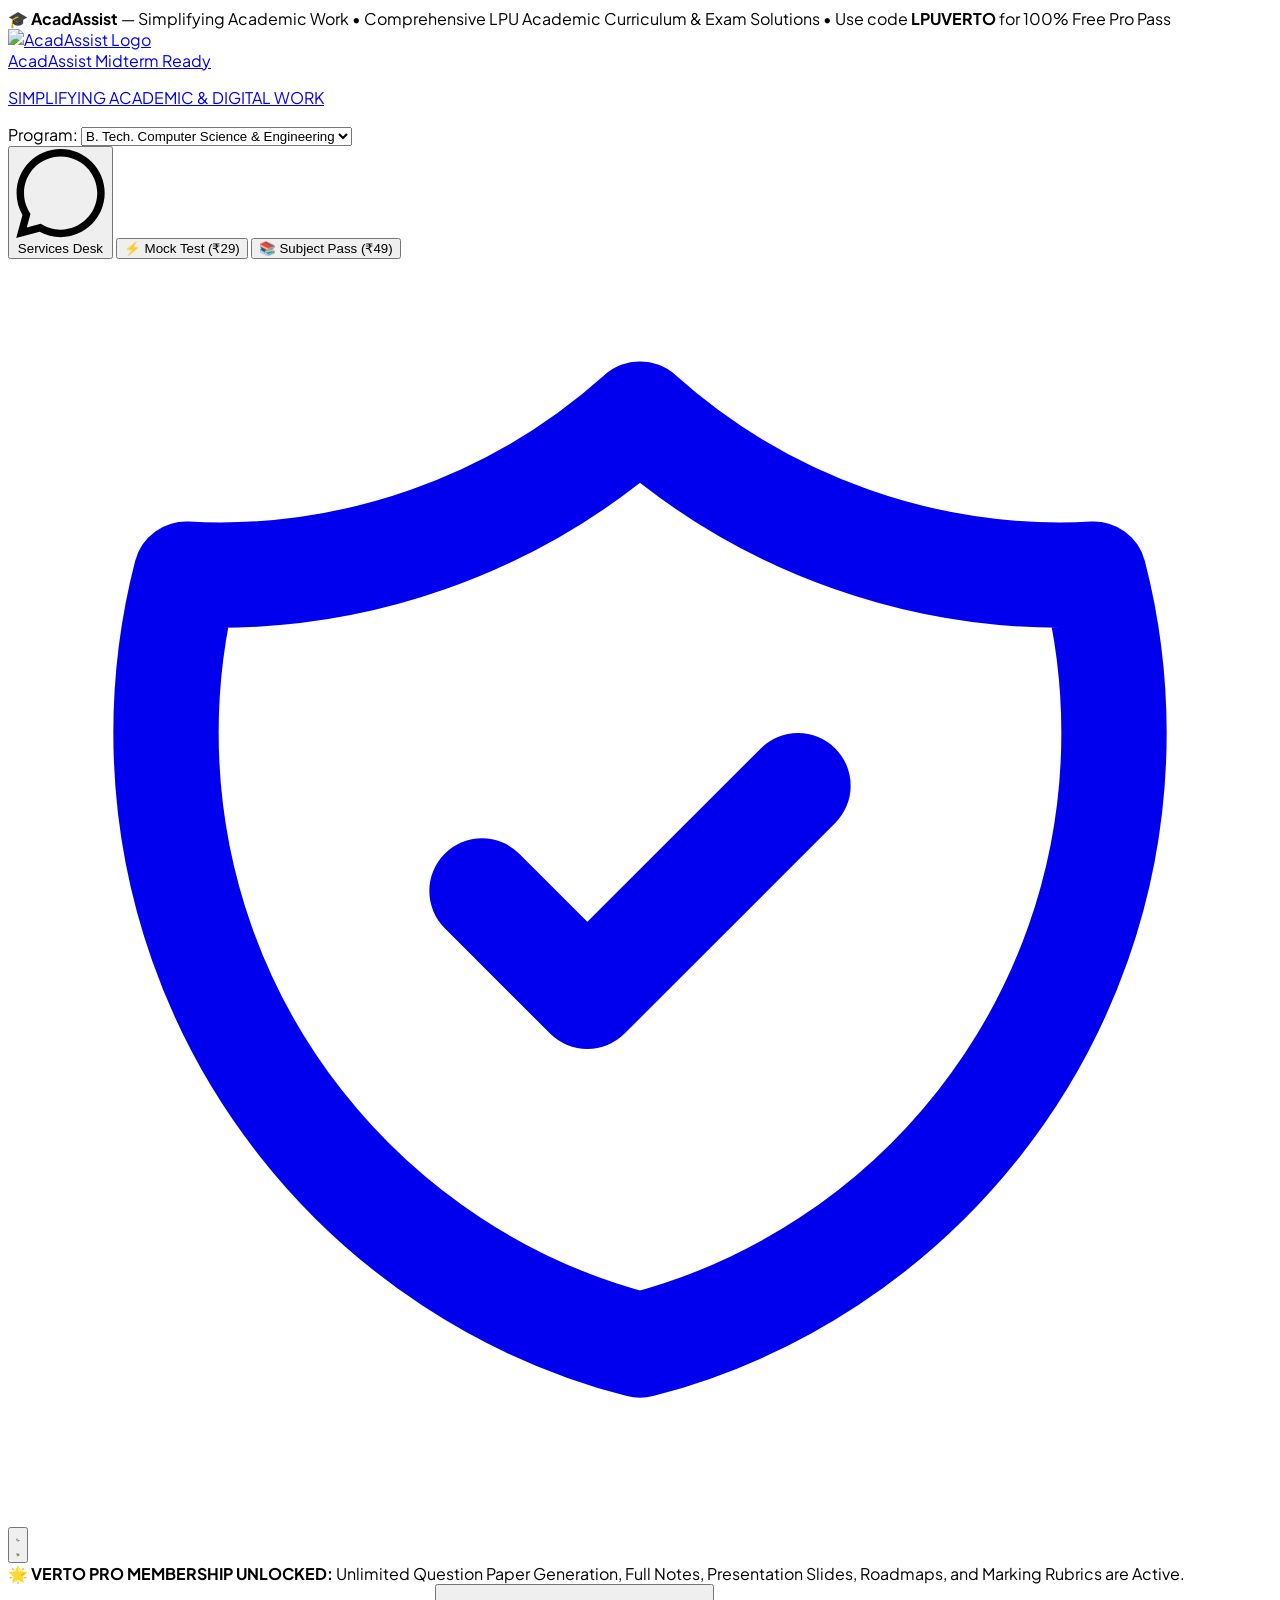
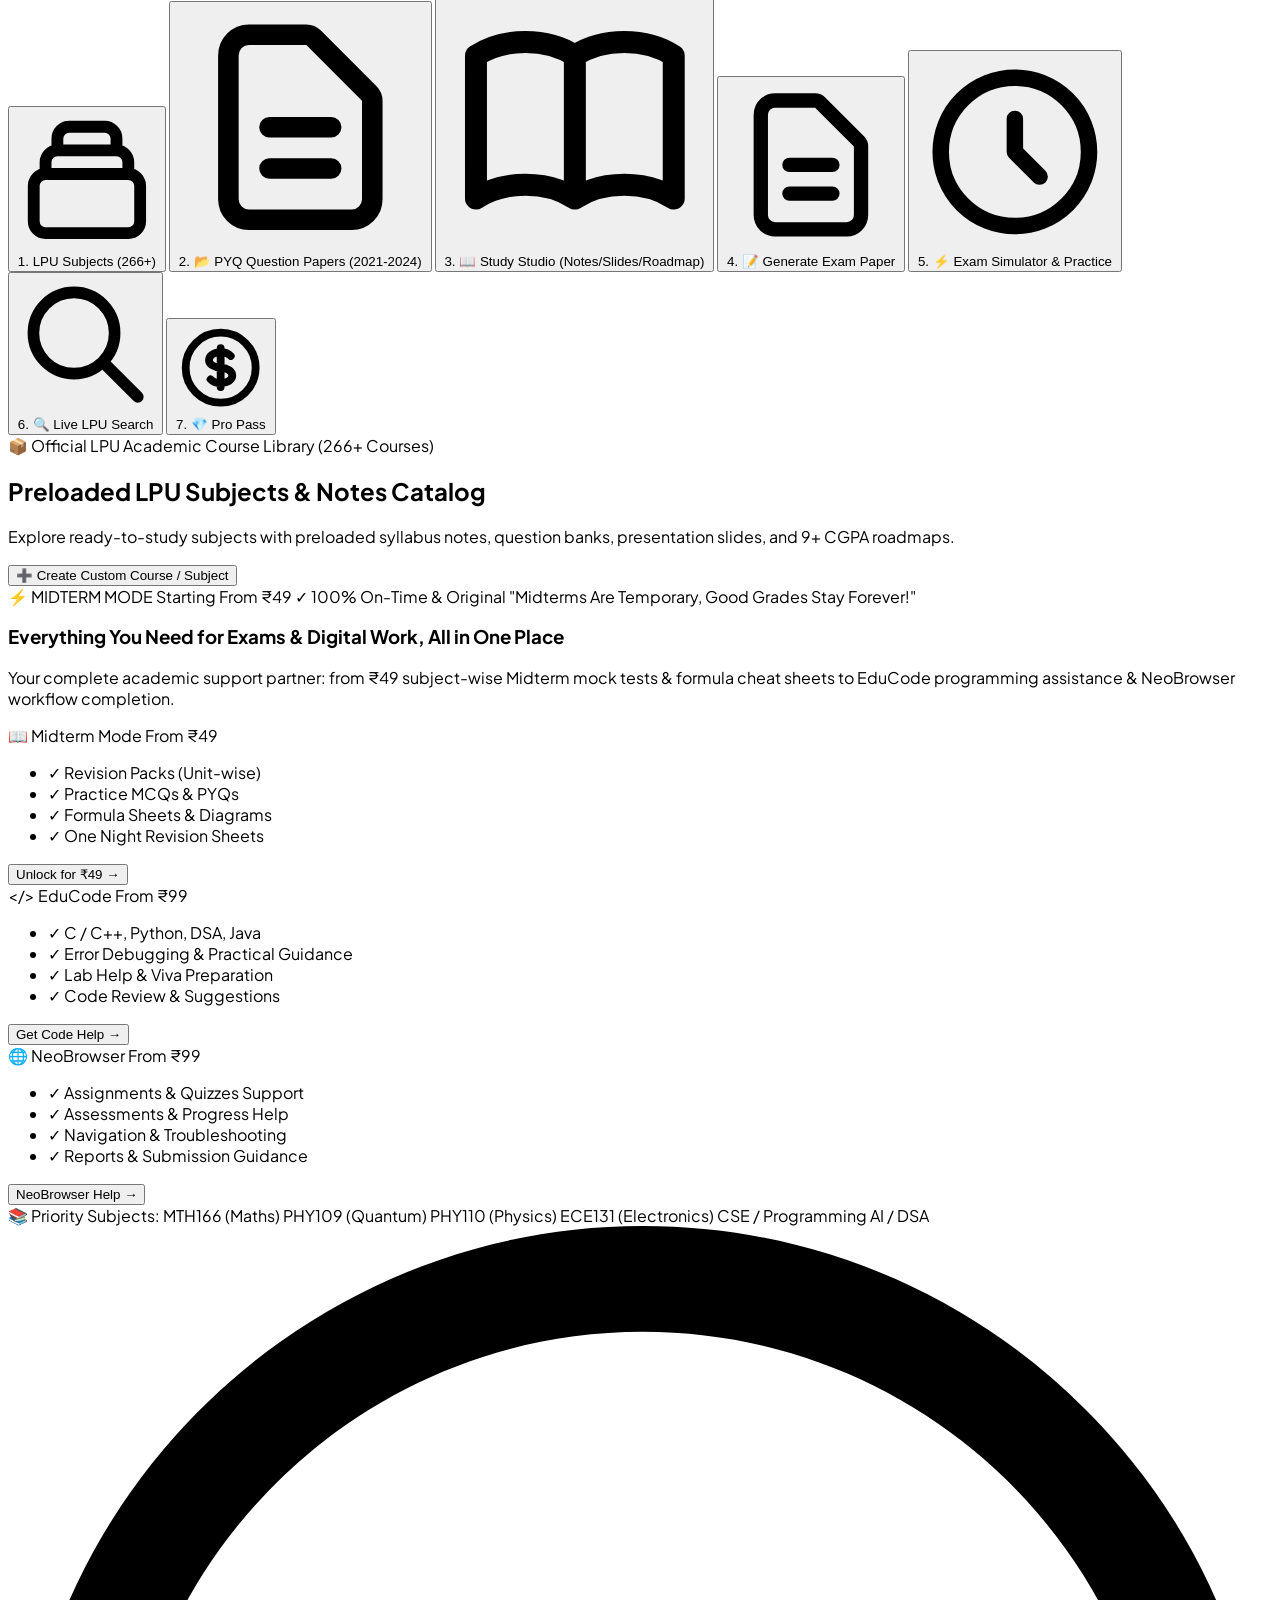
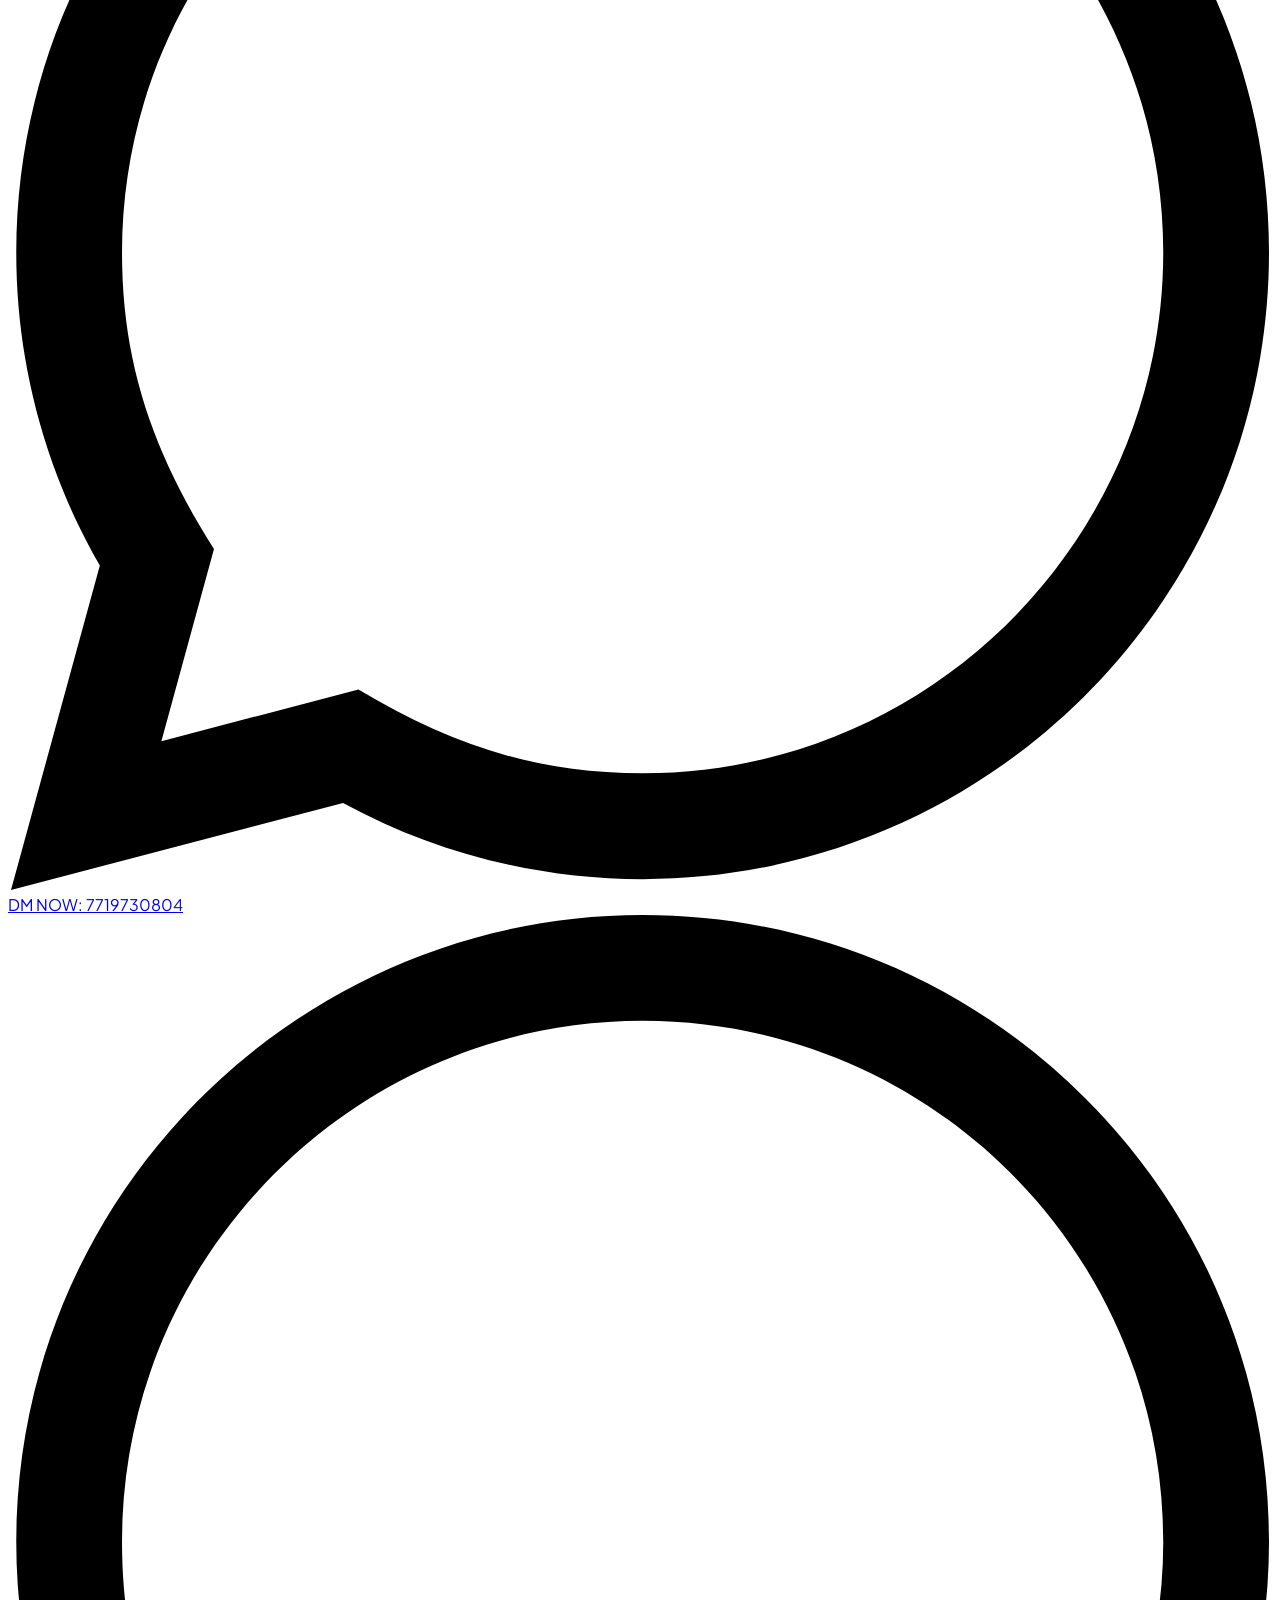
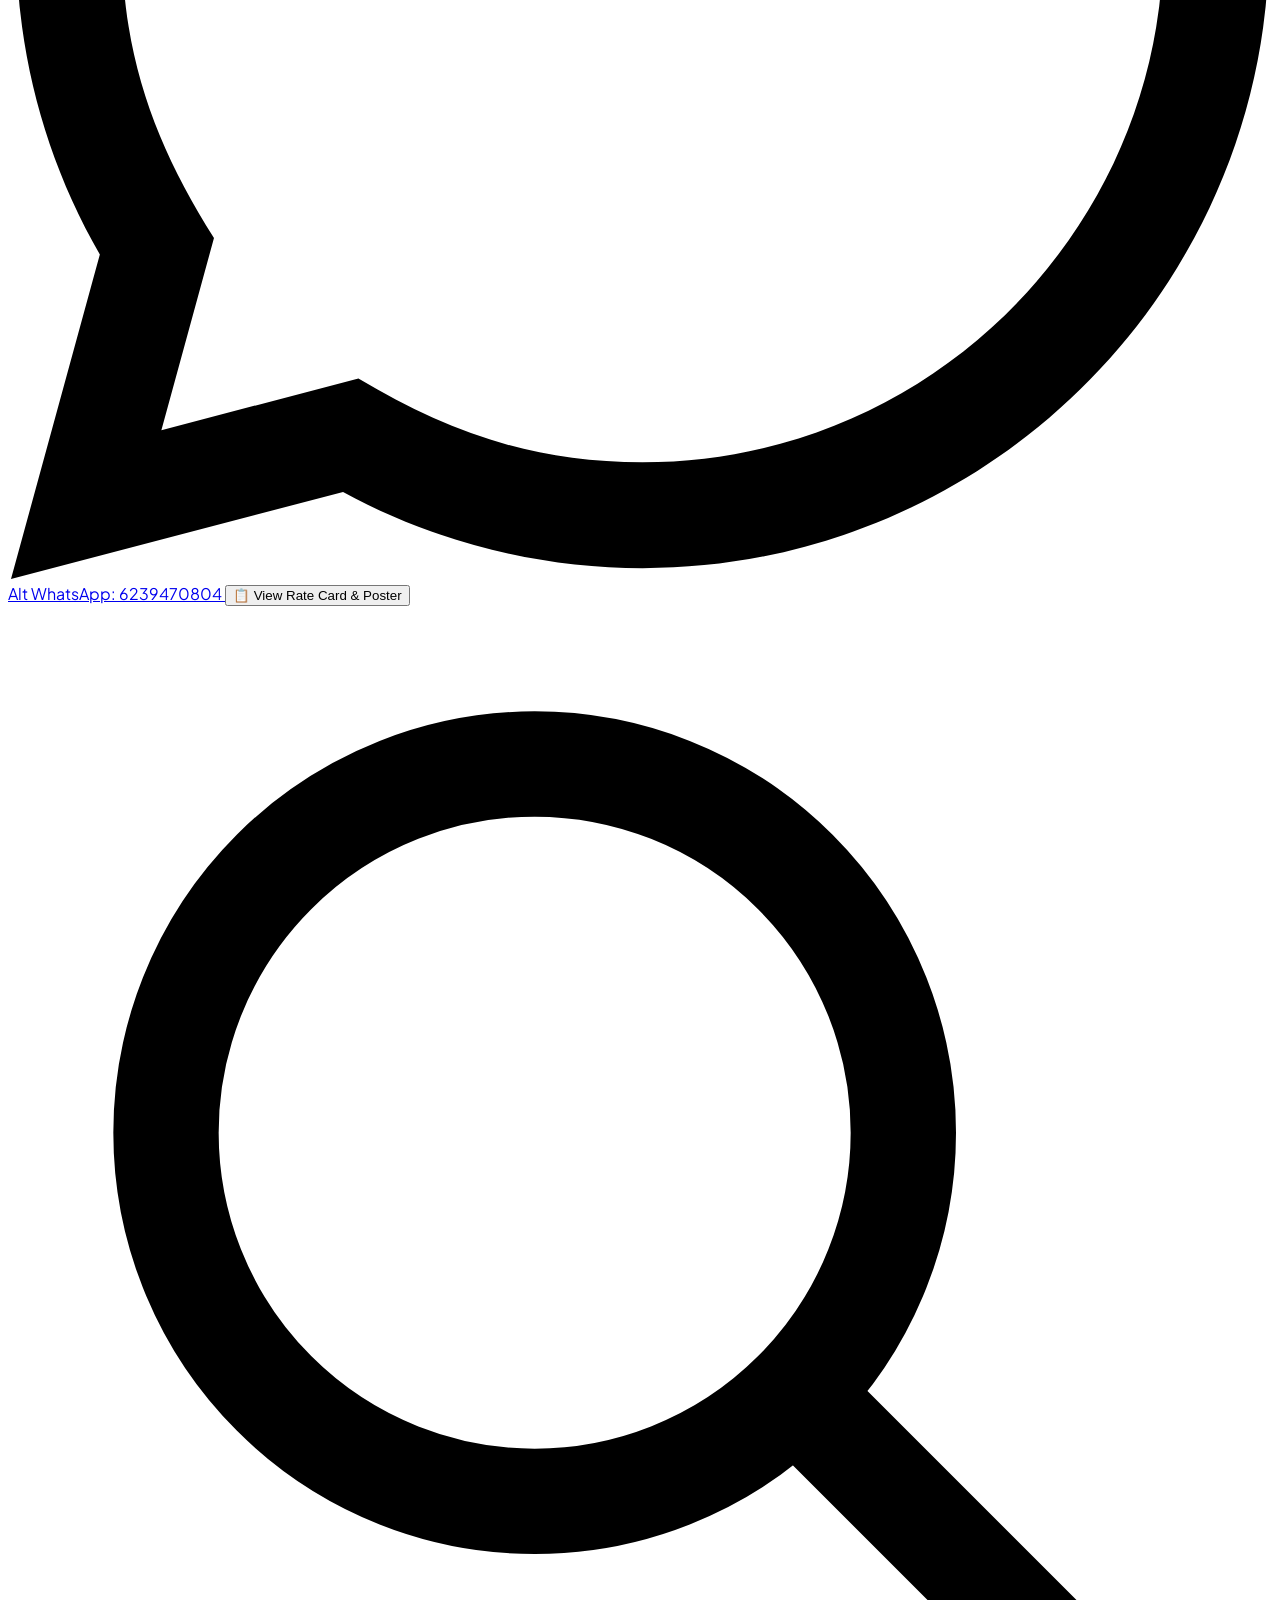
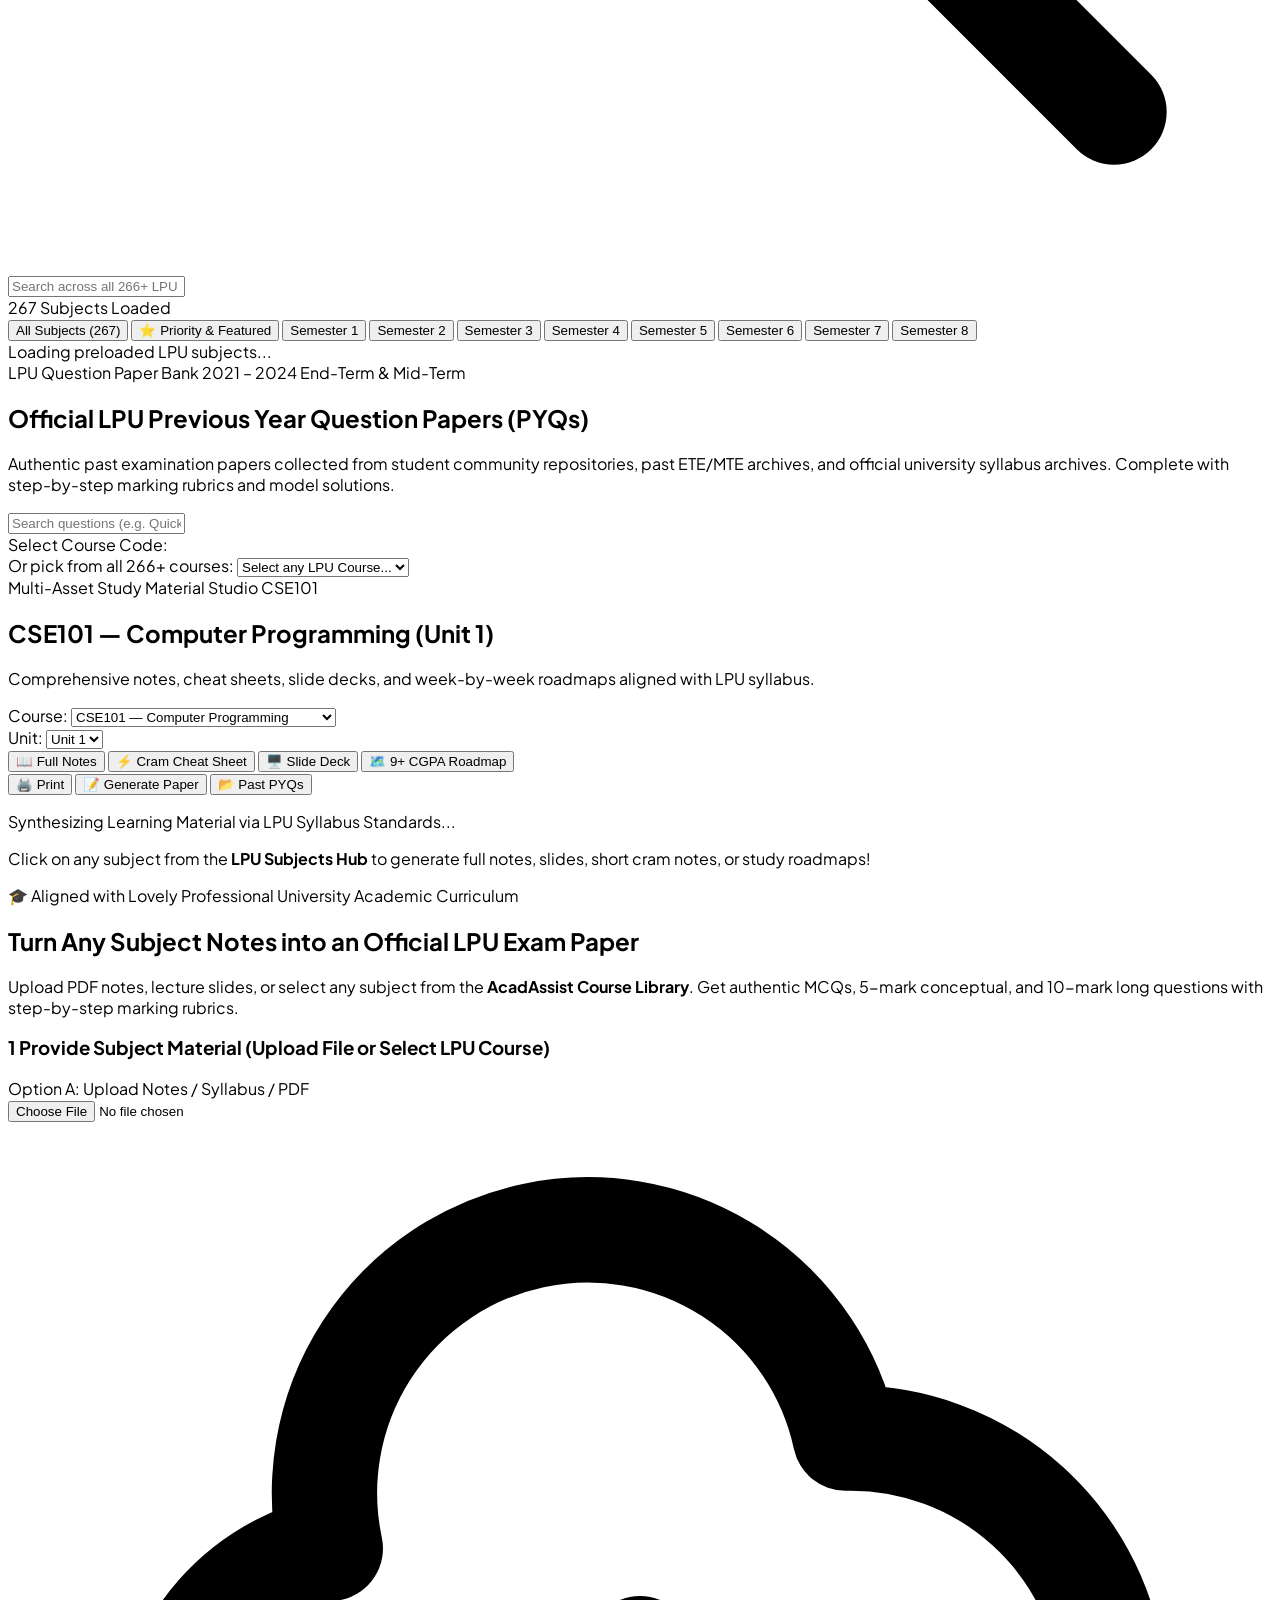
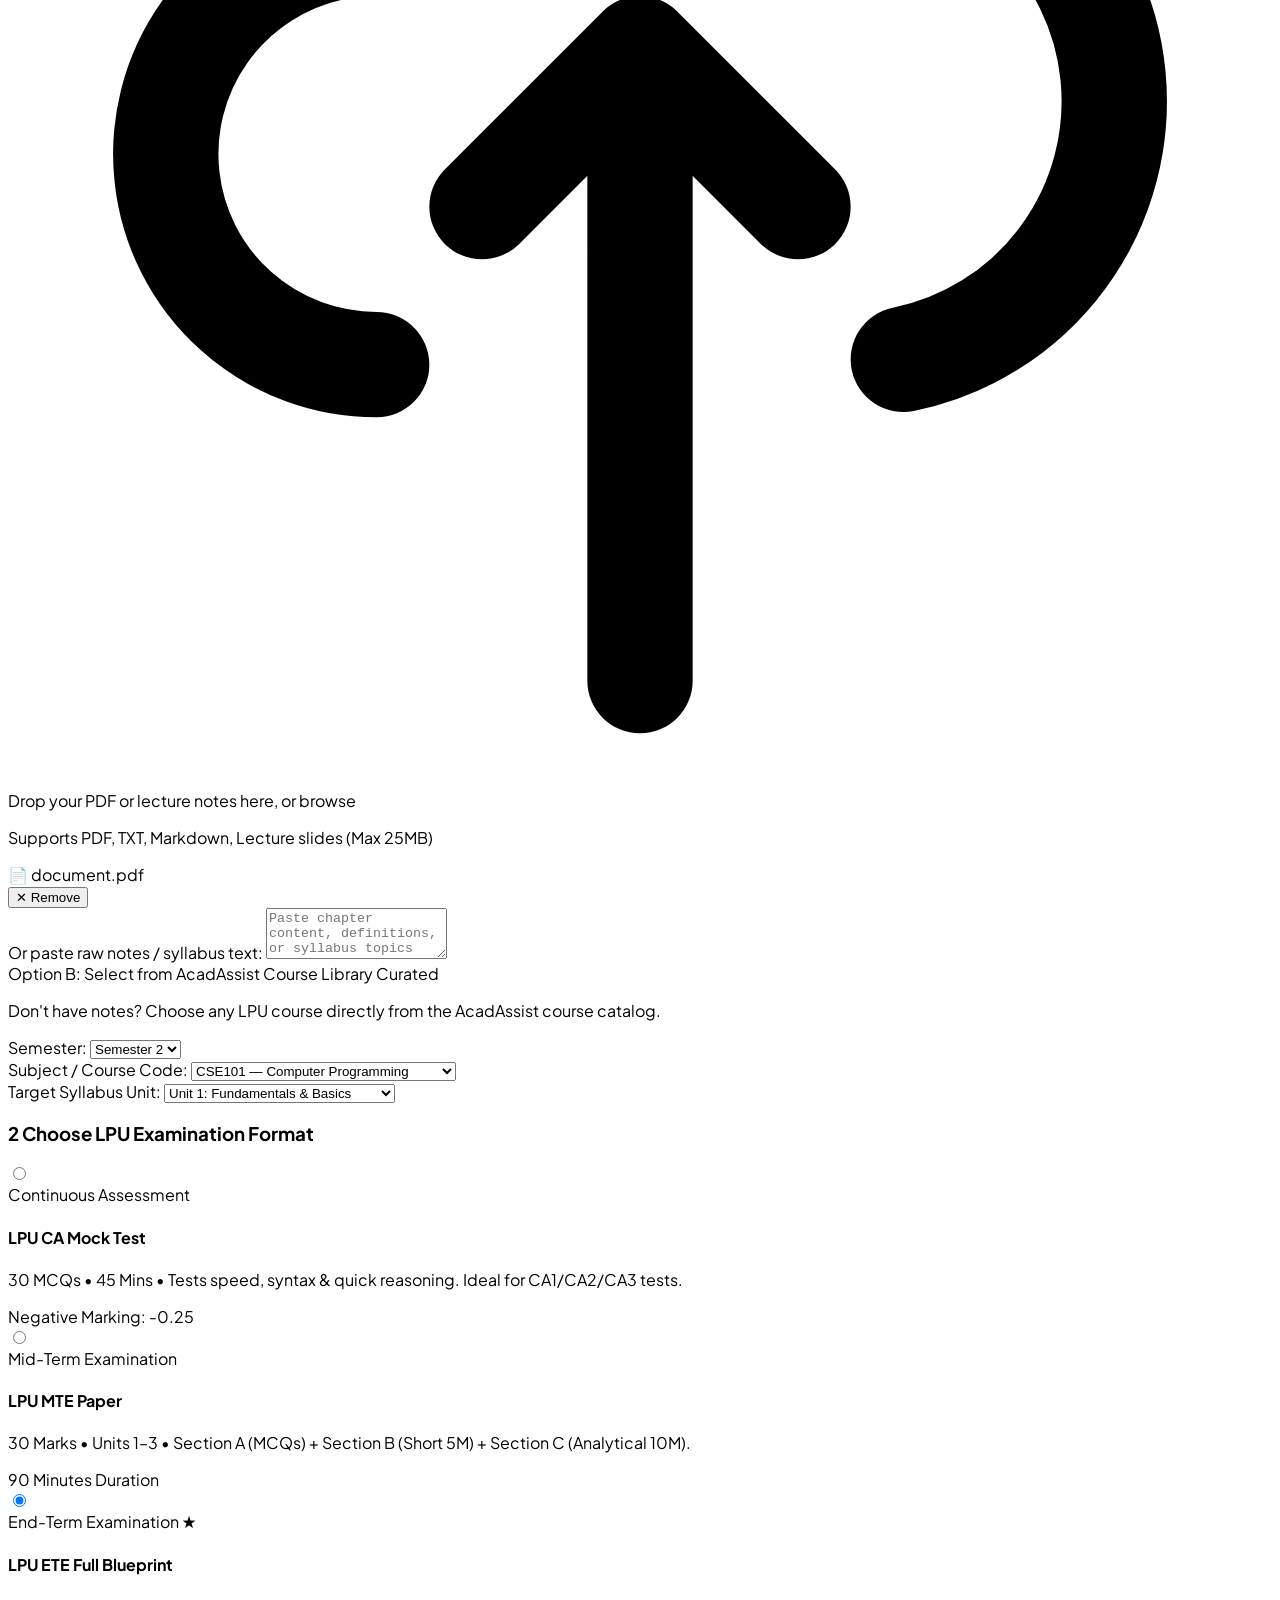
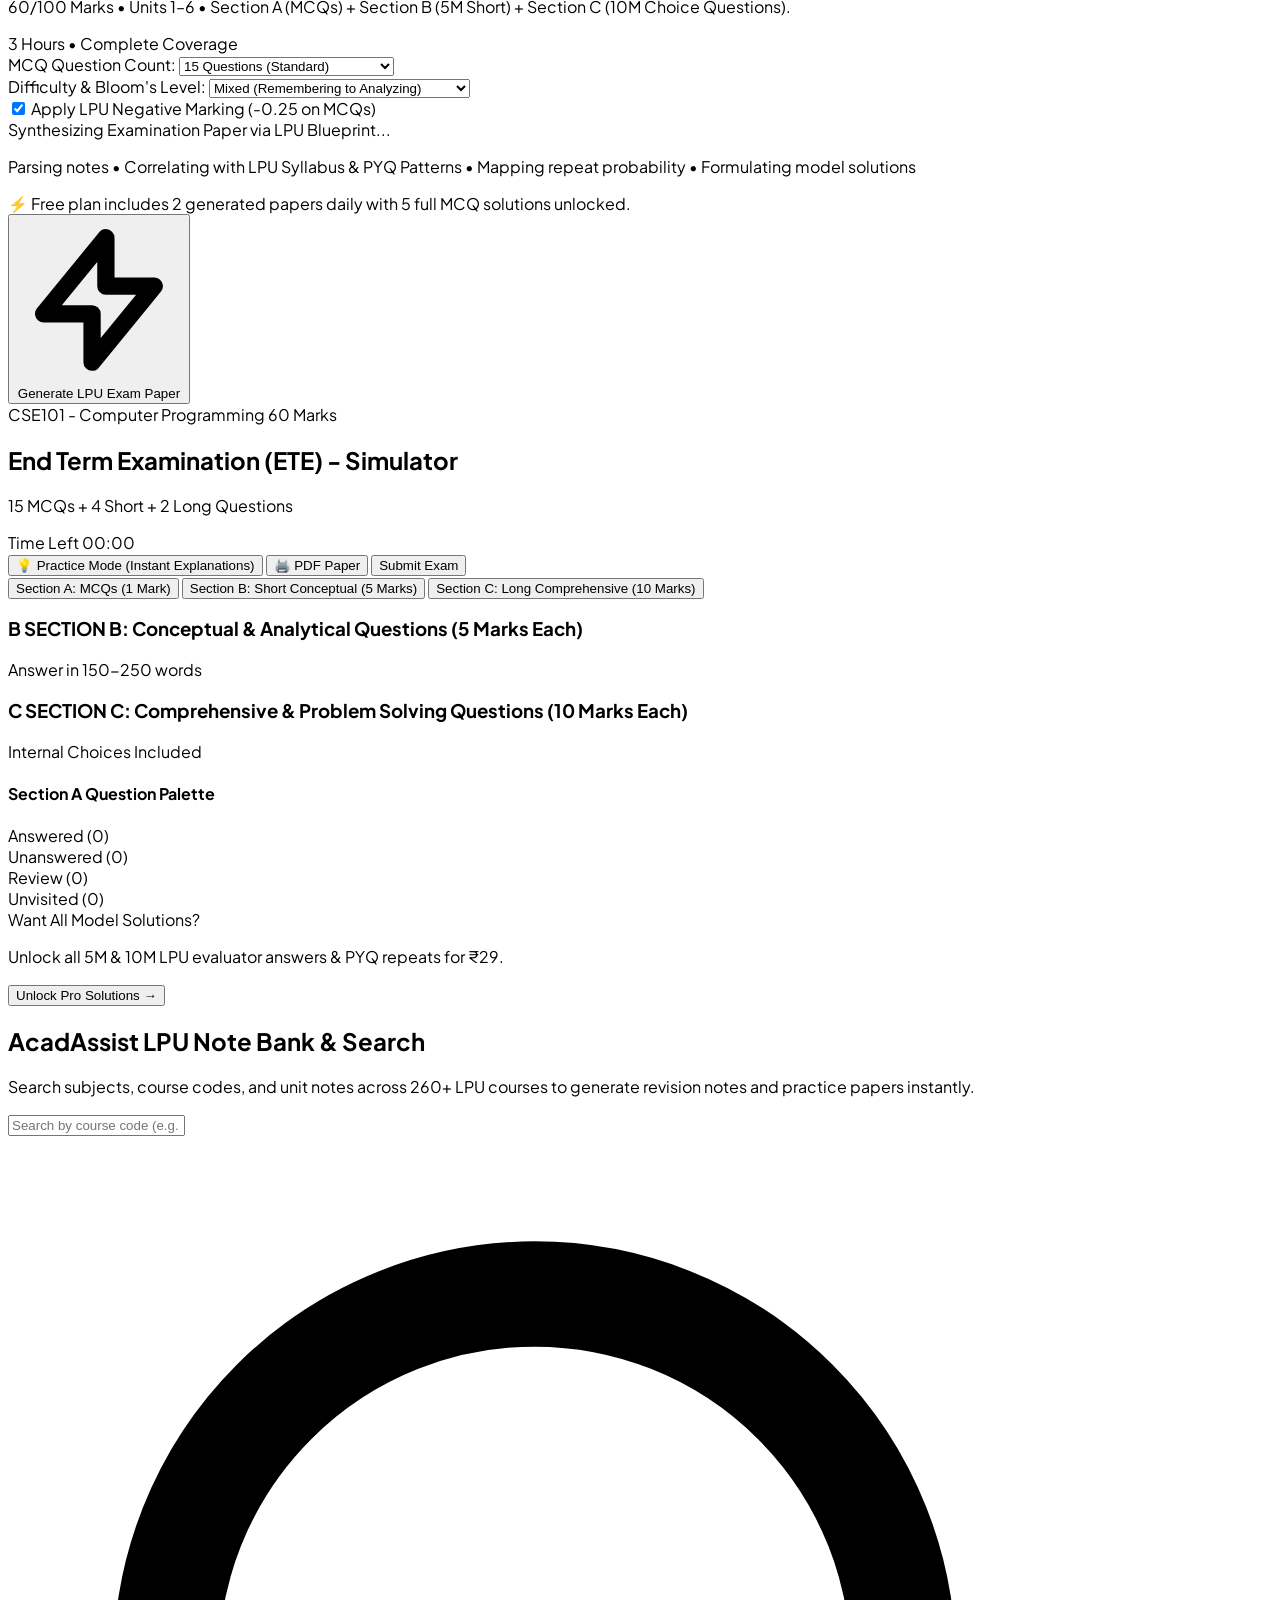
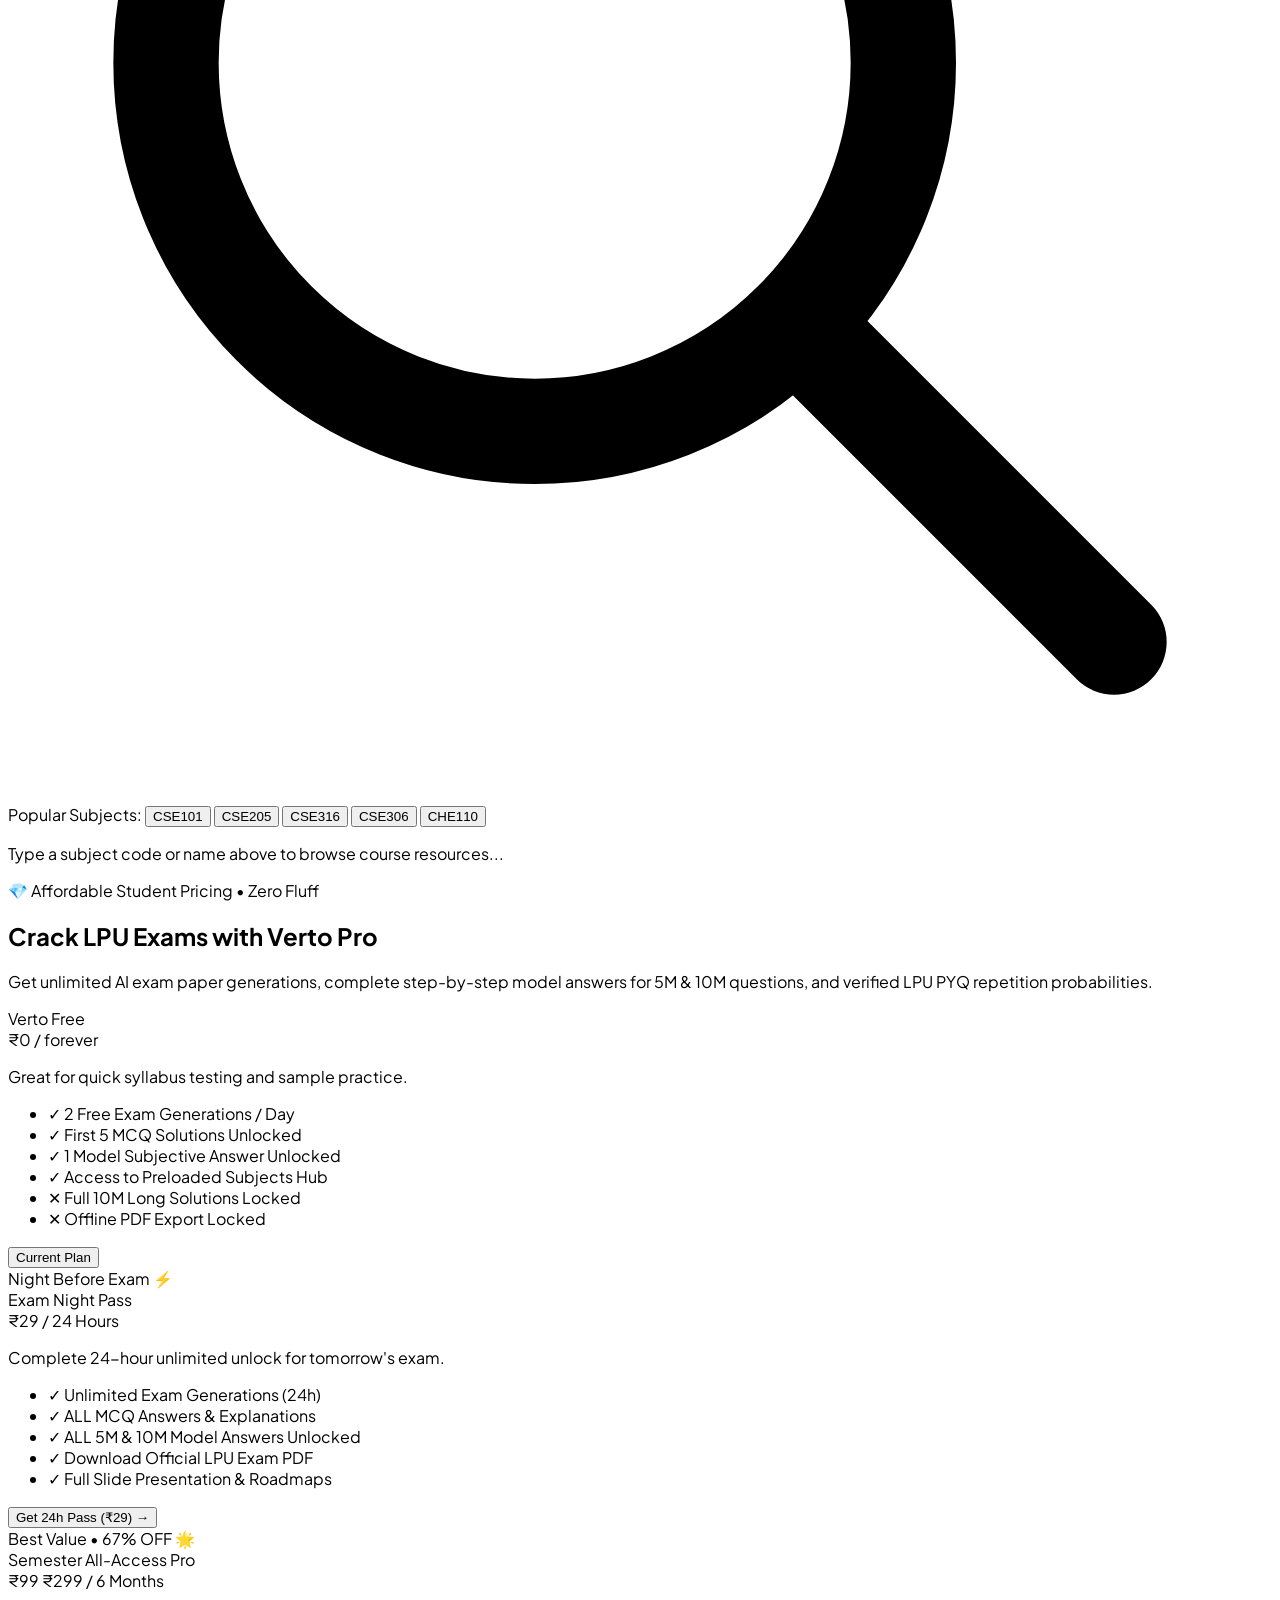
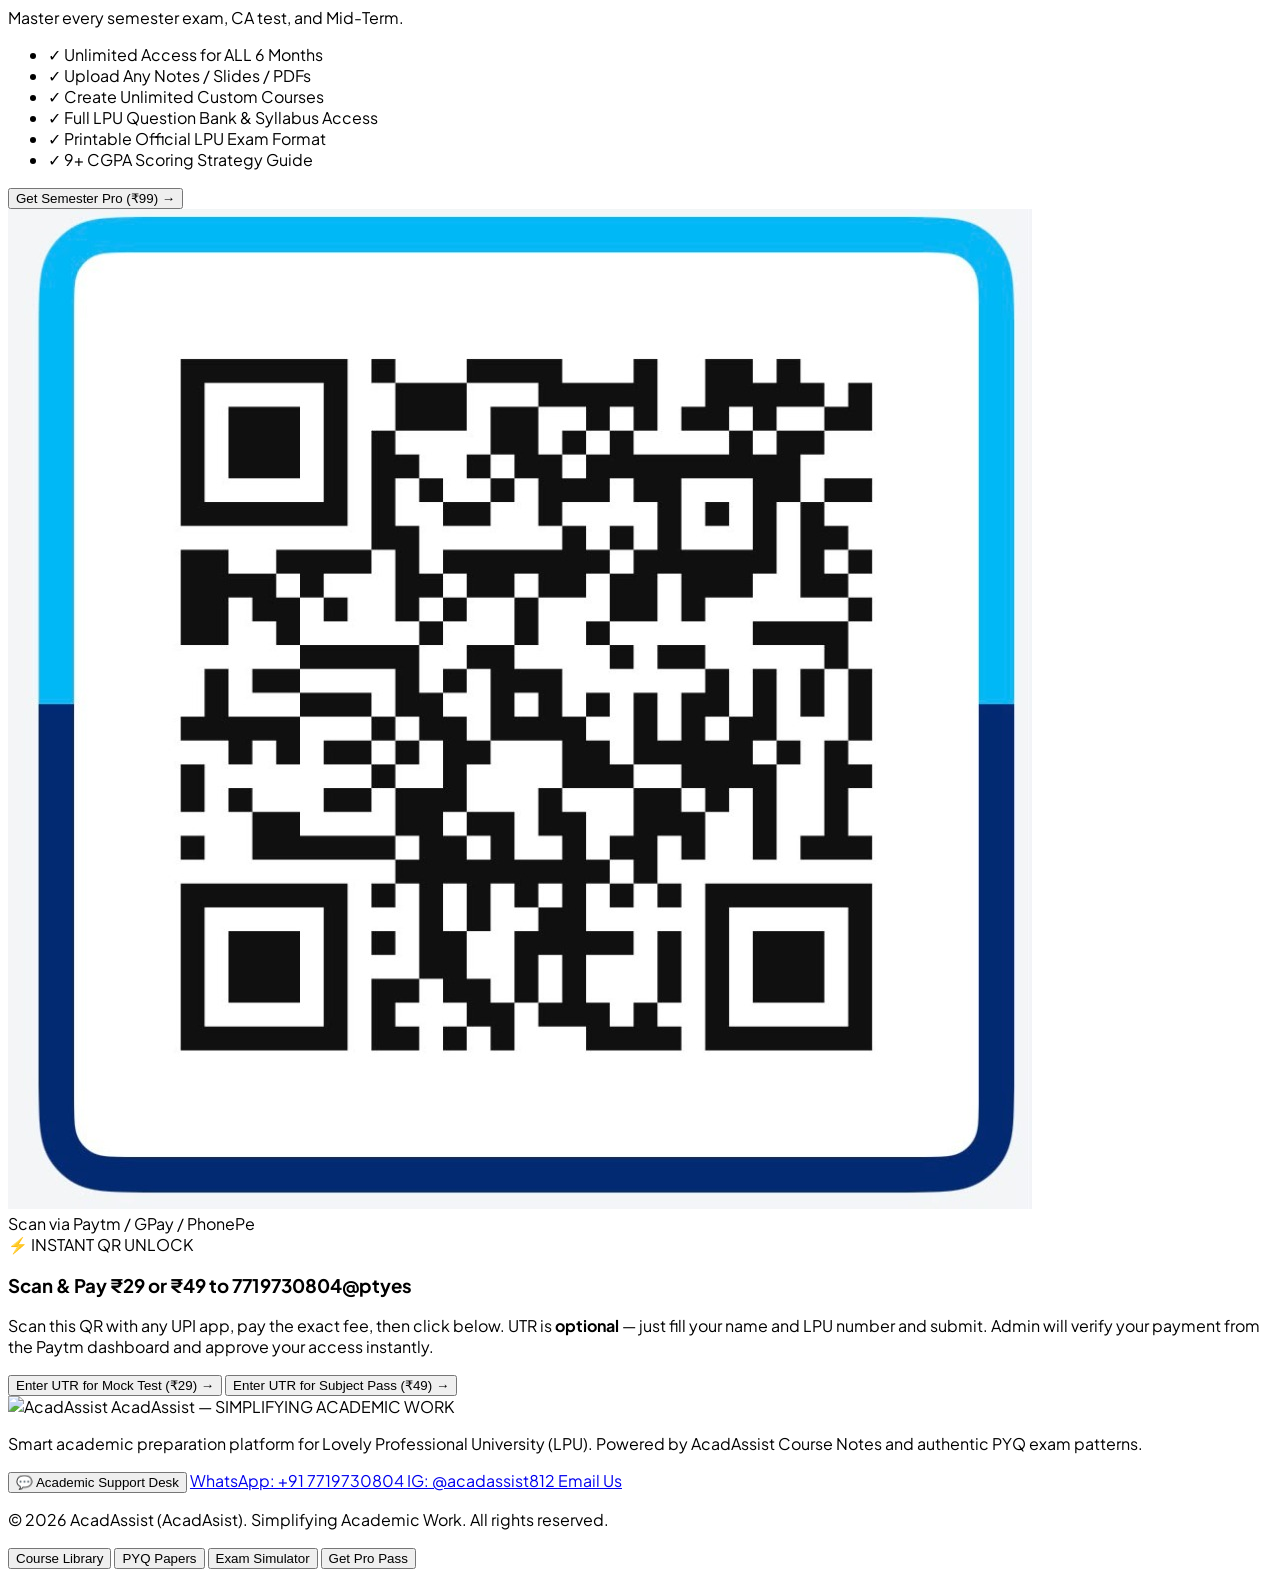
==== static/index.html @ b11f8652 "feat: add reset revenue and reset users buttons with confirmation in admin panel" ====
<!DOCTYPE html>
<html lang="en" class="dark">
<head>
  <meta charset="UTF-8">
  <meta name="viewport" content="width=device-width, initial-scale=1.0">
  <title>AcadAssist — Simplifying Academic Work | Notes, MCQs, Slides & LPU Exam Prep</title>
  <meta name="description" content="AcadAssist: Simplifying Academic Work. Preloaded LPU subjects, custom courses, comprehensive notes, slides, short cram notes, roadmaps, and authentic LPU exam papers.">
  <link rel="icon" type="image/png" href="/img/acadassist-icon-transparent.png">

  <!-- Tailwind CSS CDN -->
  <script src="https://cdn.tailwindcss.com"></script>
  <script>
    tailwind.config = {
      darkMode: 'class',
      theme: {
        extend: {
          colors: {
            lpu: {
              primary: '#F97316',
              accent: '#FF6B35',
              dark: '#0B1120',
              surface: '#1E293B',
              border: '#334155'
            }
          }
        }
      }
    }
  </script>

  <!-- Custom Styles -->
  <link rel="stylesheet" href="/css/styles.css">

  <!-- Google Font: Plus Jakarta Sans -->
  <link rel="preconnect" href="https://fonts.googleapis.com">
  <link rel="preconnect" href="https://fonts.gstatic.com" crossorigin>
  <link href="https://fonts.googleapis.com/css2?family=Plus+Jakarta+Sans:wght@400;500;600;700;800&display=swap" rel="stylesheet">
  <style>
    body { font-family: 'Plus Jakarta Sans', sans-serif; }
    @media print {
      body * {
        visibility: hidden !important;
      }
      #printable-pyq-paper, #printable-pyq-paper *,
      #printable-study-material, #printable-study-material * {
        visibility: visible !important;
      }
      #printable-pyq-paper, #printable-study-material {
        position: absolute !important;
        left: 0 !important;
        top: 0 !important;
        width: 100% !important;
        margin: 0 !important;
        padding: 24px !important;
        box-shadow: none !important;
        border: none !important;
        background: white !important;
        color: black !important;
      }
      .no-print, nav, header, footer, #chat-fab, #acad-chat-window, .sticky {
        display: none !important;
      }
    }
  </style>
</head>

<body class="bg-gray-50 dark:bg-lpu-dark text-gray-900 dark:text-slate-100 min-h-screen flex flex-col transition-colors duration-200">

  <!-- ========== TOP BANNER ========== -->
  <div class="bg-gradient-to-r from-blue-700 via-indigo-700 to-orange-600 text-white text-xs font-semibold py-2 px-4 text-center flex items-center justify-center gap-2 shadow-sm">
    <span>🎓 <strong>AcadAssist</strong> — Simplifying Academic Work • Comprehensive LPU Academic Curriculum &amp; Exam Solutions</span>
    <span class="hidden sm:inline opacity-80">•</span>
    <span class="hidden sm:inline bg-black/20 px-2 py-0.5 rounded-full text-[11px]">Use code <strong>LPUVERTO</strong> for 100% Free Pro Pass</span>
  </div>

  <!-- ========== NAVBAR ========== -->
  <header class="sticky top-0 z-40 bg-white/95 dark:bg-slate-900/95 backdrop-blur-md border-b border-gray-200 dark:border-slate-800">
    <div class="max-w-7xl mx-auto px-4 sm:px-6 lg:px-8 h-16 flex items-center justify-between gap-4">
      
      <!-- Brand Logo (From Poster) -->
      <div class="flex items-center gap-3">
        <a href="/" class="flex items-center gap-3 group">
          <div class="h-11 px-2.5 py-1 rounded-xl bg-slate-900 border border-slate-700 flex items-center justify-center shadow-sm group-hover:scale-105 transition-transform">
            <img src="/img/acadassist-new-logo-transparent.png" alt="AcadAssist Logo" class="h-8 w-auto object-contain">
          </div>
          <div>
            <div class="flex items-center gap-1.5">
              <span class="font-black text-xl tracking-tight text-gray-900 dark:text-white">Acad<span class="text-pink-500">Assist</span></span>
              <span class="px-1.5 py-0.5 text-[9px] font-black uppercase tracking-wider rounded bg-pink-100 dark:bg-pink-950/60 text-pink-600 dark:text-pink-400">Midterm Ready</span>
            </div>
            <p class="text-[9px] text-gray-500 dark:text-slate-400 font-bold uppercase tracking-wider">SIMPLIFYING ACADEMIC & DIGITAL WORK</p>
          </div>
        </a>
      </div>

      <!-- Center: Program Switcher -->
      <div class="hidden md:flex items-center gap-2">
        <label for="program-select" class="text-xs font-semibold text-gray-500 dark:text-slate-400">Program:</label>
        <select id="program-select" class="text-xs font-bold py-1.5 px-3 rounded-lg border border-gray-200 dark:border-slate-700 bg-gray-50 dark:bg-slate-800 text-gray-800 dark:text-slate-200 focus:outline-none focus:ring-2 focus:ring-pink-500 cursor-pointer">
          <option value="B. Tech. CSE">B. Tech. Computer Science & Engineering</option>
        </select>
      </div>

      <!-- Right: Google Auth, Midterm Pass (₹49), Admin Portal & Theme -->
      <div class="flex items-center gap-2">
        <button onclick="document.getElementById('services-modal').showModal()" class="hidden lg:inline-flex items-center gap-1.5 px-3 py-1.5 rounded-xl text-xs font-bold bg-green-50 dark:bg-green-950/40 text-green-700 dark:text-green-400 border border-green-200 dark:border-green-800 hover:bg-green-100 transition-colors">
          <svg class="w-3.5 h-3.5" viewBox="0 0 24 24" fill="currentColor"><path d="M.057 24l1.687-6.163c-1.041-1.804-1.588-3.849-1.587-5.946.003-6.556 5.338-11.891 11.893-11.891 3.181.001 6.167 1.24 8.413 3.488 2.245 2.248 3.481 5.236 3.48 8.414-.003 6.557-5.338 11.892-11.893 11.892-1.99-.001-3.951-.5-5.688-1.448l-6.305 1.654zm6.597-3.807c1.676.995 3.276 1.591 5.392 1.592 5.448 0 9.886-4.434 9.889-9.885.002-5.462-4.415-9.89-9.881-9.892-5.452 0-9.887 4.434-9.889 9.884-.001 2.225.651 3.891 1.746 5.634l-.999 3.648 3.742-.981z"/></svg>
          <span>Services Desk</span>
        </button>

        <button data-open-paywall data-plan="mock_test_29" class="inline-flex items-center gap-1.5 px-3 py-1.5 rounded-xl text-xs font-extrabold bg-gradient-to-r from-pink-500 via-rose-500 to-orange-500 hover:from-pink-600 hover:to-orange-600 text-white shadow-md shadow-pink-500/20 transition-all">
          <span>⚡ Mock Test (₹29)</span>
        </button>

        <button data-open-paywall data-plan="subject_pass_49" class="hidden sm:inline-flex items-center gap-1.5 px-3 py-1.5 rounded-xl text-xs font-extrabold bg-gradient-to-r from-blue-600 to-indigo-600 hover:from-blue-700 hover:to-indigo-700 text-white shadow-md shadow-blue-500/20 transition-all">
          <span>📚 Subject Pass (₹49)</span>
        </button>

        <!-- Google User Auth Status Container -->
        <div id="user-auth-nav-container">
          <!-- Filled by auth.js: Sign in with Google OR User Profile Avatar -->
        </div>

        <!-- Admin Portal Trigger Button -->
        <a href="/admin" target="_blank" class="p-2 rounded-xl text-gray-500 hover:text-pink-500 dark:text-slate-400 dark:hover:text-pink-400 hover:bg-gray-100 dark:hover:bg-slate-800 transition-colors" title="Admin Command Center">
          <svg class="w-5 h-5" fill="none" stroke="currentColor" viewBox="0 0 24 24"><path stroke-linecap="round" stroke-linejoin="round" stroke-width="2" d="M9 12l2 2 4-4m5.618-4.016A11.955 11.955 0 0112 2.944a11.955 11.955 0 01-8.618 3.04A12.02 12.02 0 003 9c0 5.591 3.824 10.29 9 11.622 5.176-1.332 9-6.03 9-11.622 0-1.042-.133-2.052-.382-3.016z"/></svg>
        </a>

        <button id="theme-toggle" class="p-2 rounded-xl text-gray-500 hover:text-gray-900 dark:text-slate-400 dark:hover:text-white hover:bg-gray-100 dark:hover:bg-slate-800 transition-colors" title="Toggle Dark/Light Mode">
          <svg class="w-5 h-5 dark:hidden" fill="none" stroke="currentColor" viewBox="0 0 24 24"><path stroke-linecap="round" stroke-linejoin="round" stroke-width="2" d="M20.354 15.354A9 9 0 018.646 3.646 9.003 9.003 0 0012 21a9.003 9.003 0 008.354-5.646z"/></svg>
          <svg class="w-5 h-5 hidden dark:block" fill="none" stroke="currentColor" viewBox="0 0 24 24"><path stroke-linecap="round" stroke-linejoin="round" stroke-width="2" d="M12 3v1m0 16v1m9-9h-1M4 9h-1m15.364 6.364l-.707-.707M6.343 6.343l-.707-.707m12.728 0l-.707.707M6.343 17.657l-.707.707M16 12a4 4 0 11-8 0 4 4 0 018 0z"/></svg>
        </button>
      </div>

    </div>
  </header>

  <!-- ========== PRO ACTIVE BANNER ========== -->
  <div id="pro-active-banner" class="hidden bg-gradient-to-r from-emerald-600 to-teal-600 text-white text-xs font-semibold py-1 px-4 text-center">
    🌟 <strong>VERTO PRO MEMBERSHIP UNLOCKED:</strong> Unlimited Question Paper Generation, Full Notes, Presentation Slides, Roadmaps, and Marking Rubrics are Active.
  </div>

  <!-- ========== MAIN NAVIGATION TABS ========== -->
  <div class="border-b border-gray-200 dark:border-slate-800 bg-white dark:bg-slate-900 sticky top-16 z-30">
    <div class="max-w-7xl mx-auto px-4 sm:px-6 lg:px-8">
      <nav class="flex space-x-6 overflow-x-auto py-2" aria-label="Tabs">
        <button data-tab-target="tab-hub" class="tab-btn inline-flex items-center gap-2 py-3 px-1 border-b-2 border-orange-500 font-bold text-sm text-orange-600 dark:text-orange-400 whitespace-nowrap">
          <svg class="w-4 h-4" fill="none" stroke="currentColor" viewBox="0 0 24 24"><path stroke-linecap="round" stroke-linejoin="round" stroke-width="2" d="M19 11H5m14 0a2 2 0 012 2v6a2 2 0 01-2 2H5a2 2 0 01-2-2v-6a2 2 0 012-2m14 0V9a2 2 0 00-2-2M5 11V9a2 2 0 012-2m0 0V5a2 2 0 012-2h6a2 2 0 012 2v2M7 7h10"/></svg>
          1. LPU Subjects (266+)
        </button>
        <button data-tab-target="tab-pyq" class="tab-btn inline-flex items-center gap-2 py-3 px-1 border-b-2 border-transparent font-bold text-sm text-pink-600 dark:text-pink-400 hover:text-pink-700 whitespace-nowrap">
          <svg class="w-4 h-4 text-pink-500" fill="none" stroke="currentColor" viewBox="0 0 24 24"><path stroke-linecap="round" stroke-linejoin="round" stroke-width="2" d="M9 12h6m-6 4h6m2 5H7a2 2 0 01-2-2V5a2 2 0 012-2h5.586a1 1 0 01.707.293l5.414 5.414a1 1 0 01.293.707V19a2 2 0 01-2 2z"/></svg>
          2. 📂 PYQ Question Papers (2021-2024)
        </button>
        <button data-tab-target="tab-asset-studio" class="tab-btn inline-flex items-center gap-2 py-3 px-1 border-b-2 border-transparent font-medium text-sm text-gray-500 hover:text-gray-700 dark:text-slate-400 dark:hover:text-slate-200 whitespace-nowrap">
          <svg class="w-4 h-4" fill="none" stroke="currentColor" viewBox="0 0 24 24"><path stroke-linecap="round" stroke-linejoin="round" stroke-width="2" d="M12 6.253v13m0-13C10.832 5.477 9.246 5 7.5 5S4.168 5.477 3 6.253v13C4.168 18.477 5.754 18 7.5 18s3.332.477 4.5 1.253m0-13C13.168 5.477 14.754 5 16.5 5c1.747 0 3.332.477 4.5 1.253v13C19.832 18.477 18.247 18 16.5 18c-1.746 0-3.332.477-4.5 1.253"/></svg>
          3. 📖 Study Studio (Notes/Slides/Roadmap)
        </button>
        <button data-tab-target="tab-generate" class="tab-btn inline-flex items-center gap-2 py-3 px-1 border-b-2 border-transparent font-medium text-sm text-gray-500 hover:text-gray-700 dark:text-slate-400 dark:hover:text-slate-200 whitespace-nowrap">
          <svg class="w-4 h-4" fill="none" stroke="currentColor" viewBox="0 0 24 24"><path stroke-linecap="round" stroke-linejoin="round" stroke-width="2" d="M9 12h6m-6 4h6m2 5H7a2 2 0 01-2-2V5a2 2 0 012-2h5.586a1 1 0 01.707.293l5.414 5.414a1 1 0 01.293.707V19a2 2 0 01-2 2z"/></svg>
          4. 📝 Generate Exam Paper
        </button>
        <button data-tab-target="tab-simulator" class="tab-btn inline-flex items-center gap-2 py-3 px-1 border-b-2 border-transparent font-medium text-sm text-gray-500 hover:text-gray-700 dark:text-slate-400 dark:hover:text-slate-200 whitespace-nowrap">
          <svg class="w-4 h-4" fill="none" stroke="currentColor" viewBox="0 0 24 24"><path stroke-linecap="round" stroke-linejoin="round" stroke-width="2" d="M12 8v4l3 3m6-3a9 9 0 11-18 0 9 9 0 0118 0z"/></svg>
          5. ⚡ Exam Simulator & Practice
        </button>
        <button data-tab-target="tab-notebank" class="tab-btn inline-flex items-center gap-2 py-3 px-1 border-b-2 border-transparent font-medium text-sm text-gray-500 hover:text-gray-700 dark:text-slate-400 dark:hover:text-slate-200 whitespace-nowrap">
          <svg class="w-4 h-4" fill="none" stroke="currentColor" viewBox="0 0 24 24"><path stroke-linecap="round" stroke-linejoin="round" stroke-width="2" d="M21 21l-6-6m2-5a7 7 0 11-14 0 7 7 0 0114 0z"/></svg>
          6. 🔍 Live LPU Search
        </button>
        <button data-tab-target="tab-pricing" class="tab-btn inline-flex items-center gap-2 py-3 px-1 border-b-2 border-transparent font-medium text-sm text-gray-500 hover:text-gray-700 dark:text-slate-400 dark:hover:text-slate-200 whitespace-nowrap">
          <svg class="w-4 h-4" fill="none" stroke="currentColor" viewBox="0 0 24 24"><path stroke-linecap="round" stroke-linejoin="round" stroke-width="2" d="M12 8c-1.657 0-3 .895-3 2s1.343 2 3 2 3 .895 3 2-1.343 2-3 2m0-8c1.11 0 2.08.402 2.599 1M12 8V7m0 1v8m0 0v1m0-1c-1.11 0-2.08-.402-2.599-1M21 12a9 9 0 11-18 0 9 9 0 0118 0z"/></svg>
          7. 💎 Pro Pass
        </button>
      </nav>
    </div>
  </div>

  <!-- ========== MAIN CONTENT CONTAINER ========== -->
  <main class="flex-1 max-w-7xl w-full mx-auto px-4 sm:px-6 lg:px-8 py-8">

    <!-- ─────────────────────────────────────────────────────────────────
         TAB 1: LPU PRELOADED SUBJECTS HUB
         ───────────────────────────────────────────────────────────────── -->
    <section id="tab-hub" class="tab-content space-y-8 animate-fade-in">
      
      <!-- Hub Header -->
      <div class="flex flex-col md:flex-row items-start md:items-center justify-between gap-4 pb-6 border-b border-gray-200 dark:border-slate-800">
        <div>
          <span class="inline-flex items-center gap-1.5 px-3 py-1 rounded-full text-xs font-bold bg-orange-100 dark:bg-orange-950/60 text-orange-700 dark:text-orange-400">
            📦 Official LPU Academic Course Library (266+ Courses)
          </span>
          <h2 class="text-2xl sm:text-3xl font-black text-gray-900 dark:text-white mt-1">
            Preloaded LPU Subjects & Notes Catalog
          </h2>
          <p class="text-xs sm:text-sm text-gray-600 dark:text-slate-400">
            Explore ready-to-study subjects with preloaded syllabus notes, question banks, presentation slides, and 9+ CGPA roadmaps.
          </p>
        </div>

        <button onclick="document.getElementById('custom-subject-modal').showModal()" class="px-5 py-2.5 rounded-xl font-bold text-xs bg-gradient-to-r from-orange-500 to-amber-500 hover:from-orange-600 hover:to-amber-600 text-white shadow-md shadow-orange-500/20 transition-all flex items-center gap-1.5 shrink-0">
          <span>➕ Create Custom Course / Subject</span>
        </button>
      </div>

      <!-- AcadAssist Poster Showcase: Midterm Mode (₹49), EduCode (₹99), NeoBrowser (₹99) -->
      <div class="relative overflow-hidden rounded-3xl bg-gradient-to-br from-slate-950 via-purple-950 to-slate-900 border border-pink-500/30 p-6 sm:p-8 text-white shadow-2xl">
        <div class="absolute -right-16 -bottom-16 w-80 h-80 bg-pink-500/10 rounded-full blur-3xl pointer-events-none"></div>
        <div class="flex flex-col lg:flex-row items-start lg:items-center justify-between gap-6 relative z-10">
          
          <div class="space-y-4 max-w-2xl">
            <!-- Badges Bar -->
            <div class="flex flex-wrap items-center gap-2">
              <span class="inline-flex items-center gap-1.5 px-3 py-1 rounded-full text-xs font-black bg-pink-500 text-white shadow-sm shadow-pink-500/30">
                ⚡ MIDTERM MODE
              </span>
              <span class="px-2.5 py-1 rounded-full text-[11px] font-bold bg-white/10 text-pink-300 border border-white/10">
                Starting From ₹49
              </span>
              <span class="px-2.5 py-1 rounded-full text-[11px] font-semibold bg-emerald-500/20 text-emerald-400 border border-emerald-500/30">
                ✓ 100% On-Time & Original
              </span>
              <span class="hidden sm:inline text-[11px] text-pink-200 italic font-serif">
                "Midterms Are Temporary, Good Grades Stay Forever!"
              </span>
            </div>

            <div>
              <h3 class="text-2xl sm:text-3xl font-black tracking-tight text-white">
                Everything You Need for Exams & Digital Work, <span class="text-transparent bg-clip-text bg-gradient-to-r from-pink-400 to-rose-400">All in One Place</span>
              </h3>
              <p class="text-xs sm:text-sm text-slate-300 leading-relaxed mt-1">
                Your complete academic support partner: from ₹49 subject-wise Midterm mock tests & formula cheat sheets to EduCode programming assistance & NeoBrowser workflow completion.
              </p>
            </div>

            <!-- 3 Flagship Pillars from New Poster -->
            <div class="grid grid-cols-1 sm:grid-cols-3 gap-3 pt-1">
              <!-- Pillar 1: Midterm Mode -->
              <div class="p-3.5 rounded-2xl bg-white/5 border border-pink-500/30 hover:border-pink-500/60 transition-all flex flex-col justify-between">
                <div>
                  <div class="flex items-center justify-between">
                    <span class="text-xs font-black text-pink-400 uppercase tracking-wide">📖 Midterm Mode</span>
                    <span class="text-xs font-black px-2 py-0.5 rounded-full bg-pink-500/20 text-pink-300">From ₹49</span>
                  </div>
                  <ul class="text-[11px] text-slate-300 mt-2 space-y-1">
                    <li>✓ Revision Packs (Unit-wise)</li>
                    <li>✓ Practice MCQs & PYQs</li>
                    <li>✓ Formula Sheets & Diagrams</li>
                    <li>✓ One Night Revision Sheets</li>
                  </ul>
                </div>
                <button onclick="PaywallManager.openCheckoutModal('midterm_mock_49')" class="mt-3 w-full py-1.5 rounded-lg bg-pink-500 hover:bg-pink-600 text-white font-bold text-[11px] transition-colors">
                  Unlock for ₹49 →
                </button>
              </div>

              <!-- Pillar 2: EduCode Completion -->
              <div class="p-3.5 rounded-2xl bg-white/5 border border-purple-500/30 hover:border-purple-500/60 transition-all flex flex-col justify-between">
                <div>
                  <div class="flex items-center justify-between">
                    <span class="text-xs font-black text-purple-400 uppercase tracking-wide">&lt;/&gt; EduCode</span>
                    <span class="text-xs font-black px-2 py-0.5 rounded-full bg-purple-500/20 text-purple-300">From ₹99</span>
                  </div>
                  <ul class="text-[11px] text-slate-300 mt-2 space-y-1">
                    <li>✓ C / C++, Python, DSA, Java</li>
                    <li>✓ Error Debugging & Practical Guidance</li>
                    <li>✓ Lab Help & Viva Preparation</li>
                    <li>✓ Code Review & Suggestions</li>
                  </ul>
                </div>
                <button onclick="ServiceInquiryManager.openInquiryModal('EduCode Completion Support', 'Starting From ₹99')" class="mt-3 w-full py-1.5 rounded-lg bg-purple-600 hover:bg-purple-700 text-white font-bold text-[11px] transition-colors">
                  Get Code Help →
                </button>
              </div>

              <!-- Pillar 3: NeoBrowser Completion Support -->
              <div class="p-3.5 rounded-2xl bg-white/5 border border-blue-500/30 hover:border-blue-500/60 transition-all flex flex-col justify-between">
                <div>
                  <div class="flex items-center justify-between">
                    <span class="text-xs font-black text-blue-400 uppercase tracking-wide">🌐 NeoBrowser</span>
                    <span class="text-xs font-black px-2 py-0.5 rounded-full bg-blue-500/20 text-blue-300">From ₹99</span>
                  </div>
                  <ul class="text-[11px] text-slate-300 mt-2 space-y-1">
                    <li>✓ Assignments & Quizzes Support</li>
                    <li>✓ Assessments & Progress Help</li>
                    <li>✓ Navigation & Troubleshooting</li>
                    <li>✓ Reports & Submission Guidance</li>
                  </ul>
                </div>
                <button onclick="ServiceInquiryManager.openInquiryModal('NeoBrowser Completion Support', 'Starting From ₹99')" class="mt-3 w-full py-1.5 rounded-lg bg-blue-600 hover:bg-blue-700 text-white font-bold text-[11px] transition-colors">
                  NeoBrowser Help →
                </button>
              </div>
            </div>

            <!-- Important Subjects Tags (MTH166, PHY109, PHY110, ECE131, CSE/AI) -->
            <div class="flex flex-wrap items-center gap-1.5 pt-2 text-[11px]">
              <span class="text-slate-400 font-bold mr-1">📚 Priority Subjects:</span>
              <span class="px-2 py-0.5 rounded-lg bg-white/10 text-white font-mono font-bold cursor-pointer hover:bg-pink-500/30" onclick="startSubjectMockTest('MTH166', 'Differential Equations & Vectors')">MTH166 (Maths)</span>
              <span class="px-2 py-0.5 rounded-lg bg-white/10 text-white font-mono font-bold cursor-pointer hover:bg-pink-500/30" onclick="startSubjectMockTest('PHY109', 'Quantum Mechanics')">PHY109 (Quantum)</span>
              <span class="px-2 py-0.5 rounded-lg bg-white/10 text-white font-mono font-bold cursor-pointer hover:bg-pink-500/30" onclick="startSubjectMockTest('PHY110', 'Physics')">PHY110 (Physics)</span>
              <span class="px-2 py-0.5 rounded-lg bg-white/10 text-white font-mono font-bold cursor-pointer hover:bg-pink-500/30" onclick="startSubjectMockTest('ECE131', 'Basic Electronics')">ECE131 (Electronics)</span>
              <span class="px-2 py-0.5 rounded-lg bg-white/10 text-white font-mono font-bold cursor-pointer hover:bg-pink-500/30" onclick="startSubjectMockTest('CSE101', 'Computer Programming')">CSE / Programming</span>
              <span class="px-2 py-0.5 rounded-lg bg-white/10 text-white font-mono font-bold cursor-pointer hover:bg-pink-500/30" onclick="startSubjectMockTest('CSE205', 'Data Structures & Algorithms')">AI / DSA</span>
            </div>
          </div>

          <!-- CTAs and Direct WhatsApp Channels -->
          <div class="flex flex-col gap-3 shrink-0 w-full sm:w-auto lg:w-72">
            <a href="https://wa.me/917719730804?text=Hi%20AcadAssist%2C%20I%20want%20to%20get%20started%20with%20Midterm%20Mode%20%2F%20Academic%20Support" target="_blank" class="px-5 py-3 rounded-2xl font-bold text-xs bg-emerald-500 hover:bg-emerald-600 text-white flex items-center justify-center gap-2.5 shadow-lg shadow-emerald-500/30 transition-all">
              <svg class="w-4 h-4 fill-current" viewBox="0 0 24 24"><path d="M.057 24l1.687-6.163c-1.041-1.804-1.588-3.849-1.587-5.946.003-6.556 5.338-11.891 11.893-11.891 3.181.001 6.167 1.24 8.413 3.488 2.245 2.248 3.481 5.236 3.48 8.414-.003 6.557-5.338 11.892-11.893 11.892-1.99-.001-3.951-.5-5.688-1.448l-6.305 1.654zm6.597-3.807c1.676.995 3.276 1.591 5.392 1.592 5.448 0 9.886-4.434 9.889-9.885.002-5.462-4.415-9.89-9.881-9.892-5.452 0-9.887 4.434-9.889 9.884-.001 2.225.651 3.891 1.746 5.634l-.999 3.648 3.742-.981z"/></svg>
              <span>DM NOW: 7719730804</span>
            </a>

            <a href="https://wa.me/916239470804?text=Hi%20AcadAssist%2C%20I%20want%20to%20get%20started%20with%20Midterm%20Mode%20%2F%20Academic%20Support" target="_blank" class="px-5 py-3 rounded-2xl font-bold text-xs bg-teal-600 hover:bg-teal-700 text-white flex items-center justify-center gap-2.5 shadow-lg shadow-teal-600/30 transition-all">
              <svg class="w-4 h-4 fill-current" viewBox="0 0 24 24"><path d="M.057 24l1.687-6.163c-1.041-1.804-1.588-3.849-1.587-5.946.003-6.556 5.338-11.891 11.893-11.891 3.181.001 6.167 1.24 8.413 3.488 2.245 2.248 3.481 5.236 3.48 8.414-.003 6.557-5.338 11.892-11.893 11.892-1.99-.001-3.951-.5-5.688-1.448l-6.305 1.654zm6.597-3.807c1.676.995 3.276 1.591 5.392 1.592 5.448 0 9.886-4.434 9.889-9.885.002-5.462-4.415-9.89-9.881-9.892-5.452 0-9.887 4.434-9.889 9.884-.001 2.225.651 3.891 1.746 5.634l-.999 3.648 3.742-.981z"/></svg>
              <span>Alt WhatsApp: 6239470804</span>
            </a>

            <button onclick="document.getElementById('services-modal').showModal()" class="px-5 py-3 rounded-2xl font-bold text-xs bg-white/10 hover:bg-white/20 text-white border border-white/20 flex items-center justify-center gap-2 transition-all">
              <span>📋 View Rate Card & Poster</span>
            </button>
          </div>

        </div>
      </div>

      <!-- Search & Semester Filters for All 266+ Subjects from notes.lpuverto.xyz -->
      <div class="bg-white dark:bg-slate-900 rounded-3xl border border-gray-200 dark:border-slate-800 p-5 shadow-sm space-y-4">
        <div class="flex flex-col md:flex-row items-stretch md:items-center justify-between gap-4">
          <div class="relative flex-1">
            <div class="absolute inset-y-0 left-0 pl-3.5 flex items-center pointer-events-none text-gray-400">
              <svg class="w-4 h-4" fill="none" stroke="currentColor" viewBox="0 0 24 24"><path stroke-linecap="round" stroke-linejoin="round" stroke-width="2" d="M21 21l-6-6m2-5a7 7 0 11-14 0 7 7 0 0114 0z"/></svg>
            </div>
            <input type="text" id="subjects-search-input" placeholder="Search across all 266+ LPU subjects by code or name (e.g. MTH166, PHY109, CSE101, ECE131, Algorithms)..." class="w-full pl-10 pr-4 py-2.5 rounded-xl border border-gray-200 dark:border-slate-700 bg-gray-50 dark:bg-slate-800/80 text-xs font-bold text-gray-900 dark:text-white placeholder-gray-400 focus:outline-none focus:ring-2 focus:ring-pink-500">
          </div>
          <div class="flex items-center gap-2">
            <span id="subjects-count-badge" class="px-3.5 py-1.5 rounded-xl bg-pink-100 dark:bg-pink-950/60 text-pink-700 dark:text-pink-300 font-extrabold text-xs whitespace-nowrap shadow-sm">
              267 Subjects Loaded
            </span>
          </div>
        </div>

        <!-- Semester Filter Pills -->
        <div class="flex items-center gap-1.5 overflow-x-auto pb-1" id="semester-filter-pills">
          <button onclick="filterSubjectsBySemester('all')" class="sem-filter-pill active px-3 py-1.5 rounded-xl text-xs font-bold transition-all bg-pink-500 text-white shadow-sm" data-sem="all">All Subjects (267)</button>
          <button onclick="filterSubjectsBySemester('priority')" class="sem-filter-pill px-3 py-1.5 rounded-xl text-xs font-bold transition-all bg-gray-100 dark:bg-slate-800 text-gray-700 dark:text-slate-300 hover:border-pink-400" data-sem="priority">⭐ Priority & Featured</button>
          <button onclick="filterSubjectsBySemester('Sem1')" class="sem-filter-pill px-3 py-1.5 rounded-xl text-xs font-bold transition-all bg-gray-100 dark:bg-slate-800 text-gray-700 dark:text-slate-300 hover:border-pink-400" data-sem="Sem1">Semester 1</button>
          <button onclick="filterSubjectsBySemester('Sem2')" class="sem-filter-pill px-3 py-1.5 rounded-xl text-xs font-bold transition-all bg-gray-100 dark:bg-slate-800 text-gray-700 dark:text-slate-300 hover:border-pink-400" data-sem="Sem2">Semester 2</button>
          <button onclick="filterSubjectsBySemester('Sem3')" class="sem-filter-pill px-3 py-1.5 rounded-xl text-xs font-bold transition-all bg-gray-100 dark:bg-slate-800 text-gray-700 dark:text-slate-300 hover:border-pink-400" data-sem="Sem3">Semester 3</button>
          <button onclick="filterSubjectsBySemester('Sem4')" class="sem-filter-pill px-3 py-1.5 rounded-xl text-xs font-bold transition-all bg-gray-100 dark:bg-slate-800 text-gray-700 dark:text-slate-300 hover:border-pink-400" data-sem="Sem4">Semester 4</button>
          <button onclick="filterSubjectsBySemester('Sem5')" class="sem-filter-pill px-3 py-1.5 rounded-xl text-xs font-bold transition-all bg-gray-100 dark:bg-slate-800 text-gray-700 dark:text-slate-300 hover:border-pink-400" data-sem="Sem5">Semester 5</button>
          <button onclick="filterSubjectsBySemester('Sem6')" class="sem-filter-pill px-3 py-1.5 rounded-xl text-xs font-bold transition-all bg-gray-100 dark:bg-slate-800 text-gray-700 dark:text-slate-300 hover:border-pink-400" data-sem="Sem6">Semester 6</button>
          <button onclick="filterSubjectsBySemester('Sem7')" class="sem-filter-pill px-3 py-1.5 rounded-xl text-xs font-bold transition-all bg-gray-100 dark:bg-slate-800 text-gray-700 dark:text-slate-300 hover:border-pink-400" data-sem="Sem7">Semester 7</button>
          <button onclick="filterSubjectsBySemester('Sem8')" class="sem-filter-pill px-3 py-1.5 rounded-xl text-xs font-bold transition-all bg-gray-100 dark:bg-slate-800 text-gray-700 dark:text-slate-300 hover:border-pink-400" data-sem="Sem8">Semester 8</button>
        </div>
      </div>

      <!-- Preloaded Subjects Grid -->
      <div id="preloaded-subjects-grid" class="grid grid-cols-1 md:grid-cols-2 lg:grid-cols-3 gap-6">
        <!-- Rendered dynamically by app.js -->
        <div class="col-span-full py-12 text-center text-gray-400">Loading preloaded LPU subjects...</div>
      </div>

    </section>

    <!-- ─────────────────────────────────────────────────────────────────
         TAB: LPU PYQ ARCHIVE (PAST YEAR EXAM PAPERS 2021-2024)
         ───────────────────────────────────────────────────────────────── -->
    <section id="tab-pyq" class="tab-content hidden space-y-6 animate-fade-in">
      <div class="bg-gradient-to-r from-slate-900 via-purple-950 to-slate-900 rounded-3xl p-6 sm:p-8 text-white shadow-xl border border-pink-500/20 flex flex-col md:flex-row items-start md:items-center justify-between gap-6">
        <div>
          <div class="flex items-center gap-2">
            <span class="px-2.5 py-0.5 rounded-full text-[10px] font-black uppercase bg-pink-500 text-white tracking-widest">
              LPU Question Paper Bank
            </span>
            <span class="text-xs text-pink-300 font-bold">2021 – 2024 End-Term & Mid-Term</span>
          </div>
          <h2 class="text-2xl sm:text-3xl font-black mt-1">Official LPU Previous Year Question Papers (PYQs)</h2>
          <p class="text-xs text-slate-300 max-w-2xl mt-1">
            Authentic past examination papers collected from student community repositories, past ETE/MTE archives, and official university syllabus archives. Complete with step-by-step marking rubrics and model solutions.
          </p>
        </div>

        <!-- Quick Question Search -->
        <div class="w-full md:w-80 relative">
          <input type="text" id="pyq-search-input" placeholder="Search questions (e.g. QuickSort, Stokes, Banker's)..." class="w-full px-3.5 py-2.5 rounded-xl bg-white/10 border border-white/20 text-xs font-bold text-white placeholder-slate-400 focus:outline-none focus:ring-2 focus:ring-pink-500">
          <div id="pyq-search-results" class="hidden absolute left-0 right-0 top-full mt-2 bg-white dark:bg-slate-900 rounded-2xl shadow-2xl border border-gray-200 dark:border-slate-800 z-50 overflow-hidden"></div>
        </div>
      </div>

      <!-- Subject Filter Pills & Dropdown for PYQs -->
      <div class="space-y-2">
        <div class="flex flex-col sm:flex-row sm:items-center justify-between gap-3">
          <label class="text-xs font-bold text-gray-500 dark:text-slate-400 uppercase tracking-wider">Select Course Code:</label>
          <div class="flex items-center gap-2">
            <span class="text-xs text-gray-500 font-semibold">Or pick from all 266+ courses:</span>
            <select id="pyq-subject-dropdown" onchange="PYQManager.selectSubject(this.value)" class="text-xs font-bold py-1.5 px-3 rounded-xl border border-gray-200 dark:border-slate-700 bg-white dark:bg-slate-800 text-gray-900 dark:text-white focus:ring-2 focus:ring-pink-500 outline-none">
              <option value="">Select any LPU Course...</option>
            </select>
          </div>
        </div>
        <div class="flex items-center gap-2 overflow-x-auto pb-1" id="pyq-subject-pills">
          <!-- Filled by pyq.js -->
        </div>
      </div>

      <!-- 2-Column: Left = Papers List, Right = Full Paper Sheet -->
      <div class="grid grid-cols-1 lg:grid-cols-12 gap-6 items-start">
        <div class="lg:col-span-4 space-y-3" id="pyq-papers-list">
          <!-- Filled by pyq.js -->
        </div>

        <div class="lg:col-span-8" id="pyq-paper-viewer">
          <!-- Filled by pyq.js -->
        </div>
      </div>
    </section>

    <!-- ─────────────────────────────────────────────────────────────────
         TAB 3: STUDY STUDIO (NOTES, SLIDES, SHORT NOTES, ROADMAP)
         ───────────────────────────────────────────────────────────────── -->
    <section id="tab-asset-studio" class="tab-content hidden space-y-6 animate-fade-in">
      
      <!-- Studio Header -->
      <div class="bg-white dark:bg-slate-900 rounded-3xl border border-gray-200 dark:border-slate-800 p-6 sm:p-8 shadow-sm space-y-5">
        <div class="flex flex-col lg:flex-row items-start lg:items-center justify-between gap-4 pb-4 border-b border-gray-100 dark:border-slate-800">
          <div>
            <div class="flex items-center gap-2">
              <span class="px-2.5 py-0.5 rounded-full text-[10px] font-black uppercase tracking-wider bg-orange-100 dark:bg-orange-950/60 text-orange-700 dark:text-orange-400">
                Multi-Asset Study Material Studio
              </span>
              <span id="studio-active-badge" class="px-2.5 py-0.5 rounded-full text-[10px] font-bold bg-pink-100 dark:bg-pink-950/60 text-pink-700 dark:text-pink-400">
                CSE101
              </span>
            </div>
            <h2 class="text-xl sm:text-2xl font-black text-gray-900 dark:text-white mt-1" id="asset-studio-subject-title">
              CSE101 — Computer Programming (Unit 1)
            </h2>
            <p class="text-xs text-gray-500 dark:text-slate-400 mt-0.5">
              Comprehensive notes, cheat sheets, slide decks, and week-by-week roadmaps aligned with LPU syllabus.
            </p>
          </div>

          <!-- Course & Unit Selector Controls -->
          <div class="flex flex-wrap items-center gap-3 w-full lg:w-auto">
            <div class="flex items-center gap-1.5 flex-1 sm:flex-initial">
              <label for="studio-course-select" class="text-xs font-bold text-gray-500 whitespace-nowrap">Course:</label>
              <select id="studio-course-select" onchange="onStudioCourseChange(this.value)" class="text-xs font-bold py-2 px-3 rounded-xl border border-gray-200 dark:border-slate-700 bg-gray-50 dark:bg-slate-800 text-gray-900 dark:text-white focus:ring-2 focus:ring-orange-500 outline-none max-w-xs">
                <option value="CSE101" data-name="Computer Programming">CSE101 — Computer Programming</option>
                <option value="MTH166" data-name="Differential Equations">MTH166 — Differential Equations</option>
                <option value="CSE205" data-name="Data Structures & Algorithms">CSE205 — Data Structures & Algorithms</option>
              </select>
            </div>

            <div class="flex items-center gap-1.5">
              <label for="studio-unit-select" class="text-xs font-bold text-gray-500">Unit:</label>
              <select id="studio-unit-select" onchange="onStudioUnitChange(this.value)" class="text-xs font-bold py-2 px-3 rounded-xl border border-gray-200 dark:border-slate-700 bg-gray-50 dark:bg-slate-800 text-gray-900 dark:text-white focus:ring-2 focus:ring-orange-500 outline-none">
                <option value="Unit1">Unit 1</option>
                <option value="Unit2">Unit 2</option>
                <option value="Unit3">Unit 3</option>
                <option value="Unit4">Unit 4</option>
                <option value="Unit5">Unit 5</option>
                <option value="Unit6">Unit 6</option>
              </select>
            </div>
          </div>
        </div>

        <!-- Quick Switcher Buttons & Action Bar -->
        <div class="flex flex-wrap items-center justify-between gap-3">
          <div class="flex flex-wrap items-center gap-2">
            <button onclick="triggerCurrentAssetGeneration('notes')" id="btn-studio-notes" class="px-3.5 py-2 rounded-xl text-xs font-black bg-orange-500 text-white hover:bg-orange-600 shadow-sm transition-all flex items-center gap-1.5">
              <span>📖</span> Full Notes
            </button>
            <button onclick="triggerCurrentAssetGeneration('short_notes')" id="btn-studio-cram" class="px-3.5 py-2 rounded-xl text-xs font-bold bg-amber-100 dark:bg-amber-950/50 text-amber-700 dark:text-amber-400 hover:bg-amber-200 dark:hover:bg-amber-900/40 transition-all flex items-center gap-1.5">
              <span>⚡</span> Cram Cheat Sheet
            </button>
            <button onclick="triggerCurrentAssetGeneration('slides')" id="btn-studio-slides" class="px-3.5 py-2 rounded-xl text-xs font-bold bg-blue-100 dark:bg-blue-950/50 text-blue-700 dark:text-blue-400 hover:bg-blue-200 dark:hover:bg-blue-900/40 transition-all flex items-center gap-1.5">
              <span>🖥️</span> Slide Deck
            </button>
            <button onclick="triggerCurrentAssetGeneration('roadmap')" id="btn-studio-roadmap" class="px-3.5 py-2 rounded-xl text-xs font-bold bg-emerald-100 dark:bg-emerald-950/50 text-emerald-700 dark:text-emerald-400 hover:bg-emerald-200 dark:hover:bg-emerald-900/40 transition-all flex items-center gap-1.5">
              <span>🗺️</span> 9+ CGPA Roadmap
            </button>
          </div>

          <div class="flex items-center gap-2">
            <button onclick="window.print()" class="px-3 py-2 rounded-xl bg-gray-100 hover:bg-gray-200 dark:bg-slate-800 dark:hover:bg-slate-700 text-xs font-bold text-gray-700 dark:text-slate-300 flex items-center gap-1 transition-all" title="Print or save as PDF">
              <span>🖨️ Print</span>
            </button>
            <button onclick="launchSubjectFromStudioToExam()" class="px-3.5 py-2 rounded-xl bg-gradient-to-r from-orange-500 to-amber-500 hover:from-orange-600 hover:to-amber-600 text-white text-xs font-bold shadow-sm flex items-center gap-1.5 transition-all">
              <span>📝 Generate Paper</span>
            </button>
            <button onclick="launchSubjectFromStudioToPYQ()" class="px-3 py-2 rounded-xl bg-pink-50 hover:bg-pink-100 dark:bg-pink-950/40 text-xs font-bold text-pink-600 dark:text-pink-400 border border-pink-200 dark:border-pink-800 transition-all">
              <span>📂 Past PYQs</span>
            </button>
          </div>
        </div>
      </div>

      <!-- Studio Loader -->
      <div id="asset-studio-loader" class="hidden p-8 rounded-2xl bg-orange-50/50 dark:bg-slate-800/80 border border-orange-200 dark:border-slate-700 text-center space-y-3">
        <div class="w-8 h-8 rounded-full border-4 border-orange-500 border-t-transparent animate-spin mx-auto"></div>
        <p class="font-bold text-sm text-gray-900 dark:text-white">Synthesizing Learning Material via LPU Syllabus Standards...</p>
      </div>

      <!-- Studio Output Container -->
      <div id="asset-studio-output">
        <div class="p-12 text-center text-gray-400 dark:text-slate-500 bg-white dark:bg-slate-900 rounded-3xl border border-gray-200 dark:border-slate-800">
          <p class="text-sm font-semibold">Click on any subject from the <strong>LPU Subjects Hub</strong> to generate full notes, slides, short cram notes, or study roadmaps!</p>
        </div>
      </div>

    </section>

    <!-- ─────────────────────────────────────────────────────────────────
         TAB 3: GENERATE EXAM PAPER
         ───────────────────────────────────────────────────────────────── -->
    <section id="tab-generate" class="tab-content hidden space-y-8 animate-fade-in">
      
      <!-- Hero Pitch -->
      <div class="text-center max-w-3xl mx-auto space-y-3">
        <span class="inline-flex items-center gap-1.5 px-3 py-1 rounded-full text-xs font-bold bg-orange-100 dark:bg-orange-950/60 text-orange-700 dark:text-orange-400 border border-orange-200 dark:border-orange-800">
          🎓 Aligned with Lovely Professional University Academic Curriculum
        </span>
        <h1 class="text-3xl sm:text-4xl font-extrabold text-gray-900 dark:text-white tracking-tight">
          Turn Any Subject Notes into an <span class="text-transparent bg-clip-text bg-gradient-to-r from-orange-500 to-amber-500">Official LPU Exam Paper</span>
        </h1>
        <p class="text-gray-600 dark:text-slate-300 text-sm sm:text-base">
          Upload PDF notes, lecture slides, or select any subject from the <strong>AcadAssist Course Library</strong>. Get authentic MCQs, 5-mark conceptual, and 10-mark long questions with step-by-step marking rubrics.
        </p>
      </div>

      <!-- Main Generator Card -->
      <div class="bg-white dark:bg-slate-900 rounded-3xl border border-gray-200 dark:border-slate-800 shadow-xl overflow-hidden">
        <form id="generate-exam-form" class="p-6 sm:p-10 space-y-8">
          
          <!-- Step 1: Input Source Selector -->
          <div class="space-y-4">
            <h3 class="text-lg font-bold text-gray-900 dark:text-white flex items-center gap-2">
              <span class="w-7 h-7 rounded-lg bg-orange-500 text-white text-xs flex items-center justify-center font-bold">1</span>
              Provide Subject Material (Upload File or Select LPU Course)
            </h3>

            <div class="grid grid-cols-1 lg:grid-cols-2 gap-6">
              
              <!-- Left Option: File Upload Dropzone -->
              <div class="space-y-3">
                <label class="block text-xs font-bold uppercase tracking-wider text-gray-500 dark:text-slate-400">
                  Option A: Upload Notes / Syllabus / PDF
                </label>
                <div id="file-drop-zone" class="border-2 border-dashed border-gray-300 dark:border-slate-700 rounded-2xl p-6 text-center hover:border-orange-500 dark:hover:border-orange-500 transition-colors cursor-pointer bg-gray-50/50 dark:bg-slate-800/40">
                  <input type="file" id="file-upload-input" accept=".pdf,.txt,.md,.doc,.docx" class="hidden">
                  <div class="flex flex-col items-center justify-center space-y-2">
                    <div class="w-12 h-12 rounded-xl bg-orange-100 dark:bg-orange-950/50 text-orange-600 dark:text-orange-400 flex items-center justify-center">
                      <svg class="w-6 h-6" fill="none" stroke="currentColor" viewBox="0 0 24 24"><path stroke-linecap="round" stroke-linejoin="round" stroke-width="2" d="M7 16a4 4 0 01-.88-7.903A5 5 0 1115.9 6L16 6a5 5 0 011 9.9M15 13l-3-3m0 0l-3 3m3-3v12"/></svg>
                    </div>
                    <div class="text-sm font-semibold text-gray-700 dark:text-slate-200">
                      Drop your PDF or lecture notes here, or <span class="text-orange-500 underline">browse</span>
                    </div>
                    <p class="text-xs text-gray-400 dark:text-slate-500">Supports PDF, TXT, Markdown, Lecture slides (Max 25MB)</p>
                  </div>
                </div>

                <!-- File Preview Tag -->
                <div id="file-preview-card" class="hidden p-3 bg-orange-50 dark:bg-orange-950/40 border border-orange-200 dark:border-orange-800 rounded-xl flex items-center justify-between text-xs">
                  <div class="flex items-center gap-2 truncate">
                    <span class="text-orange-600 font-bold">📄</span>
                    <span id="file-name-display" class="font-semibold text-gray-800 dark:text-slate-200 truncate">document.pdf</span>
                  </div>
                  <button type="button" id="remove-file-btn" class="text-red-500 hover:text-red-700 font-bold ml-2">✕ Remove</button>
                </div>

                <!-- Textarea for Raw Paste -->
                <div class="space-y-1">
                  <label for="raw-notes-input" class="text-xs font-semibold text-gray-500 dark:text-slate-400">Or paste raw notes / syllabus text:</label>
                  <textarea id="raw-notes-input" rows="3" placeholder="Paste chapter content, definitions, or syllabus topics here..." class="w-full text-xs p-3 rounded-xl border border-gray-200 dark:border-slate-700 bg-white dark:bg-slate-800 text-gray-800 dark:text-slate-200 focus:ring-2 focus:ring-orange-500 focus:outline-none"></textarea>
                </div>
              </div>

              <!-- Right Option: LPU Catalog Selector -->
              <div class="space-y-3 p-5 rounded-2xl bg-orange-50/40 dark:bg-slate-800/60 border border-orange-100 dark:border-slate-700/60">
                <div class="flex items-center justify-between">
                  <label class="block text-xs font-bold uppercase tracking-wider text-orange-600 dark:text-orange-400">
                    Option B: Select from AcadAssist Course Library
                  </label>
                  <span class="text-[10px] font-bold px-2 py-0.5 rounded-full bg-orange-200 dark:bg-orange-900/40 text-orange-800 dark:text-orange-300">Curated</span>
                </div>
                <p class="text-xs text-gray-600 dark:text-slate-300">
                  Don't have notes? Choose any LPU course directly from the AcadAssist course catalog.
                </p>

                <div class="space-y-3 pt-2">
                  <div>
                    <label for="sem-select" class="block text-xs font-semibold text-gray-700 dark:text-slate-300 mb-1">Semester:</label>
                    <select id="sem-select" class="w-full text-xs font-medium p-2.5 rounded-xl border border-gray-200 dark:border-slate-700 bg-white dark:bg-slate-800 text-gray-900 dark:text-white focus:ring-2 focus:ring-orange-500 focus:outline-none">
                      <option value="Sem1">Semester 1</option>
                      <option value="Sem2" selected>Semester 2</option>
                      <option value="Sem3">Semester 3</option>
                      <option value="Sem4">Semester 4</option>
                    </select>
                  </div>

                  <div>
                    <label for="subject-select" class="block text-xs font-semibold text-gray-700 dark:text-slate-300 mb-1">Subject / Course Code:</label>
                    <select id="subject-select" class="w-full text-xs font-medium p-2.5 rounded-xl border border-gray-200 dark:border-slate-700 bg-white dark:bg-slate-800 text-gray-900 dark:text-white focus:ring-2 focus:ring-orange-500 focus:outline-none">
                      <option value="CSE101" data-title="Computer Programming">CSE101 — Computer Programming</option>
                      <option value="CSE205" data-title="Data Structures & Algorithms">CSE205 — Data Structures & Algorithms</option>
                      <option value="INT213" data-title="Python Programming">INT213 — Python Programming</option>
                      <option value="MTH166" data-title="Discrete Mathematics">MTH166 — Discrete Mathematics</option>
                    </select>
                  </div>

                  <div>
                    <label for="unit-select" class="block text-xs font-semibold text-gray-700 dark:text-slate-300 mb-1">Target Syllabus Unit:</label>
                    <select id="unit-select" class="w-full text-xs font-medium p-2.5 rounded-xl border border-gray-200 dark:border-slate-700 bg-white dark:bg-slate-800 text-gray-900 dark:text-white focus:ring-2 focus:ring-orange-500 focus:outline-none">
                      <option value="Unit1">Unit 1: Fundamentals & Basics</option>
                      <option value="Unit2">Unit 2: Core Concepts</option>
                      <option value="Unit3">Unit 3: Applications & Control</option>
                      <option value="Unit4">Unit 4: Advanced Topics</option>
                      <option value="Unit5">Unit 5: System Design & Structures</option>
                      <option value="Unit6">Unit 6: Comprehensive Review</option>
                    </select>
                  </div>
                </div>
              </div>

            </div>
          </div>

          <!-- Step 2: Exam Blueprint & Pattern -->
          <div class="space-y-4 pt-4 border-t border-gray-100 dark:border-slate-800">
            <h3 class="text-lg font-bold text-gray-900 dark:text-white flex items-center gap-2">
              <span class="w-7 h-7 rounded-lg bg-orange-500 text-white text-xs flex items-center justify-center font-bold">2</span>
              Choose LPU Examination Format
            </h3>

            <div class="grid grid-cols-1 md:grid-cols-3 gap-4">
              
              <!-- Pattern 1: CA -->
              <label class="relative p-5 rounded-2xl border-2 border-gray-200 dark:border-slate-800 hover:border-orange-500 cursor-pointer transition-all flex flex-col justify-between bg-white dark:bg-slate-800">
                <input type="radio" name="exam_type" value="ca" class="absolute top-4 right-4 text-orange-500 focus:ring-orange-500">
                <div>
                  <div class="inline-block px-2.5 py-0.5 rounded-full text-[10px] font-extrabold bg-blue-100 dark:bg-blue-950/60 text-blue-700 dark:text-blue-400 mb-2">
                    Continuous Assessment
                  </div>
                  <h4 class="font-bold text-base text-gray-900 dark:text-white">LPU CA Mock Test</h4>
                  <p class="text-xs text-gray-500 dark:text-slate-400 mt-1">
                    30 MCQs • 45 Mins • Tests speed, syntax & quick reasoning. Ideal for CA1/CA2/CA3 tests.
                  </p>
                </div>
                <div class="text-[11px] font-semibold text-orange-600 dark:text-orange-400 mt-4">Negative Marking: -0.25</div>
              </label>

              <!-- Pattern 2: MTE -->
              <label class="relative p-5 rounded-2xl border-2 border-gray-200 dark:border-slate-800 hover:border-orange-500 cursor-pointer transition-all flex flex-col justify-between bg-white dark:bg-slate-800">
                <input type="radio" name="exam_type" value="mte" class="absolute top-4 right-4 text-orange-500 focus:ring-orange-500">
                <div>
                  <div class="inline-block px-2.5 py-0.5 rounded-full text-[10px] font-extrabold bg-purple-100 dark:bg-purple-950/60 text-purple-700 dark:text-purple-400 mb-2">
                    Mid-Term Examination
                  </div>
                  <h4 class="font-bold text-base text-gray-900 dark:text-white">LPU MTE Paper</h4>
                  <p class="text-xs text-gray-500 dark:text-slate-400 mt-1">
                    30 Marks • Units 1–3 • Section A (MCQs) + Section B (Short 5M) + Section C (Analytical 10M).
                  </p>
                </div>
                <div class="text-[11px] font-semibold text-purple-600 dark:text-purple-400 mt-4">90 Minutes Duration</div>
              </label>

              <!-- Pattern 3: ETE (Default) -->
              <label class="relative p-5 rounded-2xl border-2 border-orange-500 bg-orange-50/20 dark:bg-orange-950/10 cursor-pointer transition-all flex flex-col justify-between">
                <input type="radio" name="exam_type" value="ete" checked class="absolute top-4 right-4 text-orange-500 focus:ring-orange-500">
                <div>
                  <div class="inline-block px-2.5 py-0.5 rounded-full text-[10px] font-extrabold bg-orange-500 text-white mb-2 shadow-sm">
                    End-Term Examination ★
                  </div>
                  <h4 class="font-bold text-base text-gray-900 dark:text-white">LPU ETE Full Blueprint</h4>
                  <p class="text-xs text-gray-500 dark:text-slate-400 mt-1">
                    60/100 Marks • Units 1–6 • Section A (MCQs) + Section B (5M Short) + Section C (10M Choice Questions).
                  </p>
                </div>
                <div class="text-[11px] font-semibold text-orange-600 dark:text-orange-400 mt-4">3 Hours • Complete Coverage</div>
              </label>

            </div>
          </div>

          <!-- Step 3: Granular Knobs & Controls -->
          <div class="grid grid-cols-1 sm:grid-cols-3 gap-4 pt-4 border-t border-gray-100 dark:border-slate-800">
            <div>
              <label for="mcq-count-input" class="block text-xs font-semibold text-gray-700 dark:text-slate-300 mb-1">MCQ Question Count:</label>
              <select id="mcq-count-input" class="w-full text-xs font-medium p-2.5 rounded-xl border border-gray-200 dark:border-slate-700 bg-white dark:bg-slate-800 text-gray-900 dark:text-white">
                <option value="10">10 Questions (Quick Review)</option>
                <option value="15" selected>15 Questions (Standard)</option>
                <option value="20">20 Questions (LPU ETE Format)</option>
                <option value="30">30 Questions (Full CA Format)</option>
              </select>
            </div>

            <div>
              <label for="difficulty-select" class="block text-xs font-semibold text-gray-700 dark:text-slate-300 mb-1">Difficulty & Bloom's Level:</label>
              <select id="difficulty-select" class="w-full text-xs font-medium p-2.5 rounded-xl border border-gray-200 dark:border-slate-700 bg-white dark:bg-slate-800 text-gray-900 dark:text-white">
                <option value="Mixed" selected>Mixed (Remembering to Analyzing)</option>
                <option value="Easy">Easy (Conceptual Recall L1-L2)</option>
                <option value="Medium">Medium (Application & Problem Solving)</option>
                <option value="Hard">Hard (Edge Cases & Code Evaluation)</option>
              </select>
            </div>

            <div class="flex items-center gap-3 pt-6">
              <input type="checkbox" id="neg-marking-toggle" checked class="w-4 h-4 text-orange-500 rounded focus:ring-orange-500">
              <label for="neg-marking-toggle" class="text-xs font-semibold text-gray-700 dark:text-slate-300">
                Apply LPU Negative Marking (-0.25 on MCQs)
              </label>
            </div>
          </div>

          <!-- Generation Progress Loader (Hidden by default) -->
          <div id="generation-loader" class="hidden p-6 rounded-2xl bg-orange-50/60 dark:bg-slate-800/80 border border-orange-200 dark:border-slate-700 text-center space-y-4">
            <div class="flex items-center justify-center gap-3">
              <div class="w-8 h-8 rounded-full border-4 border-orange-500 border-t-transparent animate-spin"></div>
              <span class="font-bold text-sm text-gray-900 dark:text-white">Synthesizing Examination Paper via LPU Blueprint...</span>
            </div>
            <div class="w-full bg-gray-200 dark:bg-slate-700 rounded-full h-2 overflow-hidden">
              <div class="bg-gradient-to-r from-orange-500 to-amber-500 h-2 rounded-full w-3/4 animate-pulse"></div>
            </div>
            <p class="text-xs text-gray-500 dark:text-slate-400">
              Parsing notes • Correlating with LPU Syllabus & PYQ Patterns • Mapping repeat probability • Formulating model solutions
            </p>
          </div>

          <!-- Submit Button -->
          <div class="pt-4 flex flex-col sm:flex-row items-center justify-between gap-4">
            <div class="text-xs text-gray-500 dark:text-slate-400">
              ⚡ Free plan includes 2 generated papers daily with 5 full MCQ solutions unlocked.
            </div>

            <button type="submit" id="generate-exam-btn" class="w-full sm:w-auto px-8 py-3.5 rounded-xl font-bold text-sm bg-gradient-to-r from-orange-500 to-amber-500 hover:from-orange-600 hover:to-amber-600 text-white shadow-lg shadow-orange-500/25 hover:shadow-orange-500/40 transition-all flex items-center justify-center gap-2">
              <svg class="w-5 h-5" fill="none" stroke="currentColor" viewBox="0 0 24 24"><path stroke-linecap="round" stroke-linejoin="round" stroke-width="2.5" d="M13 10V3L4 14h7v7l9-11h-7z"/></svg>
              <span>Generate LPU Exam Paper</span>
            </button>
          </div>

        </form>
      </div>

    </section>

    <!-- ─────────────────────────────────────────────────────────────────
         TAB 4: EXAM SIMULATOR & PRACTICE
         ───────────────────────────────────────────────────────────────── -->
    <section id="tab-simulator" class="tab-content hidden space-y-6">
      
      <!-- Top Exam Bar -->
      <div class="bg-white dark:bg-slate-900 rounded-2xl border border-gray-200 dark:border-slate-800 p-4 sm:p-6 shadow-sm flex flex-wrap items-center justify-between gap-4">
        <div>
          <div class="flex items-center gap-2">
            <span class="px-2.5 py-0.5 rounded-full text-[10px] font-bold bg-orange-100 dark:bg-orange-950/60 text-orange-700 dark:text-orange-400" id="sim-course-code">CSE101 - Computer Programming</span>
            <span class="text-xs font-semibold text-gray-500" id="sim-max-marks">60 Marks</span>
          </div>
          <h2 class="text-xl sm:text-2xl font-black text-gray-900 dark:text-white mt-1" id="sim-exam-title">
            End Term Examination (ETE) - Simulator
          </h2>
          <p class="text-xs text-gray-500 dark:text-slate-400" id="sim-total-qs">15 MCQs + 4 Short + 2 Long Questions</p>
        </div>

        <!-- Timer & Controls -->
        <div class="flex items-center gap-3">
          <div class="p-3 rounded-xl bg-gray-50 dark:bg-slate-800 border border-gray-200 dark:border-slate-700 text-center min-w-[110px]">
            <span class="text-[10px] uppercase font-bold text-gray-400 block tracking-wider">Time Left</span>
            <span id="exam-timer" class="text-lg font-black font-mono text-gray-900 dark:text-white">00:00</span>
          </div>

          <button id="sim-mode-toggle" class="px-3.5 py-3 rounded-xl border border-gray-200 dark:border-slate-700 bg-white dark:bg-slate-800 text-xs font-bold text-gray-700 dark:text-slate-200 hover:bg-gray-50 dark:hover:bg-slate-700 transition-colors">
            💡 Practice Mode (Instant Explanations)
          </button>

          <button id="export-pdf-btn" class="px-3.5 py-3 rounded-xl border border-orange-200 dark:border-orange-800/60 bg-orange-50 dark:bg-orange-950/20 text-xs font-bold text-orange-600 dark:text-orange-400 hover:bg-orange-100 dark:hover:bg-orange-900/40 transition-colors flex items-center gap-1.5" title="Print or save as official LPU Paper">
            🖨️ PDF Paper
          </button>

          <button id="submit-exam-btn" class="px-5 py-3 rounded-xl bg-gradient-to-r from-green-600 to-emerald-600 hover:from-green-700 hover:to-emerald-700 text-white text-xs font-bold shadow-md shadow-green-600/20 transition-all">
            Submit Exam
          </button>
        </div>
      </div>

      <!-- Main Layout: Question Display (Left) + Palette (Right) -->
      <div class="grid grid-cols-1 lg:grid-cols-4 gap-6">
        
        <!-- Left: Question Content (3 columns) -->
        <div class="lg:col-span-3 space-y-6">
          
          <!-- Section Switcher Header -->
          <div class="flex items-center gap-2 border-b border-gray-200 dark:border-slate-800 pb-2">
            <button onclick="document.getElementById('mcq-section-wrap').scrollIntoView({behavior:'smooth'})" class="px-3 py-1.5 rounded-lg text-xs font-bold bg-orange-100 dark:bg-orange-950/50 text-orange-700 dark:text-orange-400">
              Section A: MCQs (1 Mark)
            </button>
            <button onclick="document.getElementById('short-section-wrap').scrollIntoView({behavior:'smooth'})" class="px-3 py-1.5 rounded-lg text-xs font-semibold text-gray-600 dark:text-slate-400 hover:text-orange-500">
              Section B: Short Conceptual (5 Marks)
            </button>
            <button onclick="document.getElementById('long-section-wrap').scrollIntoView({behavior:'smooth'})" class="px-3 py-1.5 rounded-lg text-xs font-semibold text-gray-600 dark:text-slate-400 hover:text-orange-500">
              Section C: Long Comprehensive (10 Marks)
            </button>
          </div>

          <!-- Section A: Interactive MCQ Container -->
          <div id="mcq-section-wrap" class="space-y-4">
            <div id="mcq-question-area">
              <!-- Rendered by simulator.js -->
            </div>
          </div>

          <!-- Section B: Short Questions -->
          <div id="short-section-wrap" class="space-y-4 pt-6">
            <div class="flex items-center justify-between">
              <h3 class="text-base font-extrabold text-gray-900 dark:text-white flex items-center gap-2">
                <span class="w-6 h-6 rounded-md bg-blue-500 text-white text-xs flex items-center justify-center font-bold">B</span>
                SECTION B: Conceptual & Analytical Questions (5 Marks Each)
              </h3>
              <span class="text-xs text-gray-500">Answer in 150-250 words</span>
            </div>
            <div id="short-questions-list" class="space-y-4">
              <!-- Rendered by simulator.js -->
            </div>
          </div>

          <!-- Section C: Long Comprehensive Questions -->
          <div id="long-section-wrap" class="space-y-4 pt-6">
            <div class="flex items-center justify-between">
              <h3 class="text-base font-extrabold text-gray-900 dark:text-white flex items-center gap-2">
                <span class="w-6 h-6 rounded-md bg-purple-500 text-white text-xs flex items-center justify-center font-bold">C</span>
                SECTION C: Comprehensive & Problem Solving Questions (10 Marks Each)
              </h3>
              <span class="text-xs text-gray-500">Internal Choices Included</span>
            </div>
            <div id="long-questions-list" class="space-y-4">
              <!-- Rendered by simulator.js -->
            </div>
          </div>

        </div>

        <!-- Right: TCS iON / LPU MyClass Question Palette (1 column) -->
        <div class="space-y-4">
          <div class="bg-white dark:bg-slate-900 rounded-2xl border border-gray-200 dark:border-slate-800 p-5 shadow-sm sticky top-36">
            <h4 class="font-bold text-sm text-gray-900 dark:text-white mb-3">
              Section A Question Palette
            </h4>

            <!-- Status Legends -->
            <div class="grid grid-cols-2 gap-2 text-[11px] mb-4 pb-3 border-b border-gray-100 dark:border-slate-800">
              <div class="flex items-center gap-1.5">
                <span class="w-3 h-3 rounded-sm bg-green-500"></span>
                <span>Answered (<span id="count-answered">0</span>)</span>
              </div>
              <div class="flex items-center gap-1.5">
                <span class="w-3 h-3 rounded-sm bg-red-500"></span>
                <span>Unanswered (<span id="count-unanswered">0</span>)</span>
              </div>
              <div class="flex items-center gap-1.5">
                <span class="w-3 h-3 rounded-sm bg-purple-500"></span>
                <span>Review (<span id="count-review">0</span>)</span>
              </div>
              <div class="flex items-center gap-1.5">
                <span class="w-3 h-3 rounded-sm bg-slate-300 dark:bg-slate-700"></span>
                <span>Unvisited (<span id="count-unvisited">0</span>)</span>
              </div>
            </div>

            <!-- Grid of Question Buttons -->
            <div id="question-palette" class="grid grid-cols-5 gap-2 max-h-64 overflow-y-auto pr-1">
              <!-- Rendered by simulator.js -->
            </div>

            <!-- Quick Pro Unlock Card inside Palette -->
            <div class="mt-6 p-4 rounded-xl bg-gradient-to-br from-orange-500/10 to-amber-500/10 border border-orange-300/40 dark:border-orange-800/40 text-center">
              <div class="text-xs font-bold text-orange-600 dark:text-orange-400 mb-1">Want All Model Solutions?</div>
              <p class="text-[11px] text-gray-600 dark:text-slate-400 mb-3">
                Unlock all 5M & 10M LPU evaluator answers & PYQ repeats for ₹29.
              </p>
              <button data-open-paywall data-plan="rush24" class="w-full py-2 bg-orange-500 hover:bg-orange-600 text-white font-bold text-xs rounded-lg shadow-sm transition-all">
                Unlock Pro Solutions →
              </button>
            </div>
          </div>
        </div>

      </div>

    </section>

    <!-- ─────────────────────────────────────────────────────────────────
         TAB 5: LIVE LPU VERTO SEARCH
         ───────────────────────────────────────────────────────────────── -->
    <section id="tab-notebank" class="tab-content hidden space-y-6">
      
      <div class="text-center max-w-2xl mx-auto space-y-2">
        <h2 class="text-2xl font-extrabold text-gray-900 dark:text-white">
          AcadAssist LPU Note Bank & Search
        </h2>
        <p class="text-sm text-gray-600 dark:text-slate-300">
          Search subjects, course codes, and unit notes across 260+ LPU courses to generate revision notes and practice papers instantly.
        </p>
      </div>

      <!-- Search Input -->
      <div class="max-w-2xl mx-auto">
        <div class="relative">
          <input type="text" id="notebank-search-input" placeholder="Search by course code (e.g. CSE101, INT213) or topic..." class="w-full py-3.5 pl-12 pr-4 rounded-2xl border border-gray-200 dark:border-slate-700 bg-white dark:bg-slate-900 text-sm focus:ring-2 focus:ring-orange-500 focus:outline-none shadow-sm">
          <div class="absolute inset-y-0 left-0 pl-4 flex items-center pointer-events-none text-gray-400">
            <svg class="w-5 h-5" fill="none" stroke="currentColor" viewBox="0 0 24 24"><path stroke-linecap="round" stroke-linejoin="round" stroke-width="2" d="M21 21l-6-6m2-5a7 7 0 11-14 0 7 7 0 0114 0z"/></svg>
          </div>
        </div>

        <!-- Quick Subject Chips -->
        <div class="flex flex-wrap items-center justify-center gap-2 mt-3 text-xs">
          <span class="text-gray-400">Popular Subjects:</span>
          <button onclick="document.getElementById('notebank-search-input').value='CSE101'; document.getElementById('notebank-search-input').dispatchEvent(new Event('input'))" class="px-2.5 py-1 rounded-lg bg-gray-100 dark:bg-slate-800 hover:bg-orange-100 dark:hover:bg-orange-950/40 text-gray-700 dark:text-slate-300 font-semibold transition-colors">CSE101</button>
          <button onclick="document.getElementById('notebank-search-input').value='CSE205'; document.getElementById('notebank-search-input').dispatchEvent(new Event('input'))" class="px-2.5 py-1 rounded-lg bg-gray-100 dark:bg-slate-800 hover:bg-orange-100 dark:hover:bg-orange-950/40 text-gray-700 dark:text-slate-300 font-semibold transition-colors">CSE205</button>
          <button onclick="document.getElementById('notebank-search-input').value='CSE316'; document.getElementById('notebank-search-input').dispatchEvent(new Event('input'))" class="px-2.5 py-1 rounded-lg bg-gray-100 dark:bg-slate-800 hover:bg-orange-100 dark:hover:bg-orange-950/40 text-gray-700 dark:text-slate-300 font-semibold transition-colors">CSE316</button>
          <button onclick="document.getElementById('notebank-search-input').value='CSE306'; document.getElementById('notebank-search-input').dispatchEvent(new Event('input'))" class="px-2.5 py-1 rounded-lg bg-gray-100 dark:bg-slate-800 hover:bg-orange-100 dark:hover:bg-orange-950/40 text-gray-700 dark:text-slate-300 font-semibold transition-colors">CSE306</button>
          <button onclick="document.getElementById('notebank-search-input').value='CHE110'; document.getElementById('notebank-search-input').dispatchEvent(new Event('input'))" class="px-2.5 py-1 rounded-lg bg-gray-100 dark:bg-slate-800 hover:bg-orange-100 dark:hover:bg-orange-950/40 text-gray-700 dark:text-slate-300 font-semibold transition-colors">CHE110</button>
        </div>
      </div>

      <!-- Results Grid -->
      <div id="notebank-results-list" class="max-w-3xl mx-auto space-y-3 pt-4">
        <p class="text-sm text-gray-400 py-6 text-center">Type a subject code or name above to browse course resources...</p>
      </div>

    </section>

    <!-- ─────────────────────────────────────────────────────────────────
         TAB 6: PRICING & PRO PASS (PAYWALL)
         ───────────────────────────────────────────────────────────────── -->
    <section id="tab-pricing" class="tab-content hidden space-y-12">
      
      <div class="text-center max-w-3xl mx-auto space-y-3">
        <span class="inline-flex items-center gap-1.5 px-3 py-1 rounded-full text-xs font-bold bg-amber-100 dark:bg-amber-950/60 text-amber-700 dark:text-amber-400 border border-amber-200 dark:border-amber-800">
          💎 Affordable Student Pricing • Zero Fluff
        </span>
        <h2 class="text-3xl sm:text-4xl font-black text-gray-900 dark:text-white">
          Crack LPU Exams with <span class="text-transparent bg-clip-text bg-gradient-to-r from-orange-500 to-amber-500">Verto Pro</span>
        </h2>
        <p class="text-gray-600 dark:text-slate-300 text-sm sm:text-base">
          Get unlimited AI exam paper generations, complete step-by-step model answers for 5M & 10M questions, and verified LPU PYQ repetition probabilities.
        </p>
      </div>

      <!-- Pricing Tier Cards -->
      <div class="grid grid-cols-1 md:grid-cols-3 gap-8 max-w-6xl mx-auto">
        
        <!-- Tier 1: Free Starter -->
        <div class="rounded-3xl border border-gray-200 dark:border-slate-800 bg-white dark:bg-slate-900 p-8 shadow-sm flex flex-col justify-between space-y-6">
          <div class="space-y-4">
            <span class="text-xs font-bold uppercase tracking-wider text-gray-500">Verto Free</span>
            <div class="flex items-baseline gap-1">
              <span class="text-4xl font-black text-gray-900 dark:text-white">₹0</span>
              <span class="text-xs text-gray-500">/ forever</span>
            </div>
            <p class="text-xs text-gray-600 dark:text-slate-400">Great for quick syllabus testing and sample practice.</p>

            <ul class="space-y-3 text-xs text-gray-700 dark:text-slate-300 pt-4 border-t border-gray-100 dark:border-slate-800">
              <li class="flex items-center gap-2">✓ 2 Free Exam Generations / Day</li>
              <li class="flex items-center gap-2">✓ First 5 MCQ Solutions Unlocked</li>
              <li class="flex items-center gap-2">✓ 1 Model Subjective Answer Unlocked</li>
              <li class="flex items-center gap-2">✓ Access to Preloaded Subjects Hub</li>
              <li class="flex items-center gap-2 text-gray-400">✕ Full 10M Long Solutions Locked</li>
              <li class="flex items-center gap-2 text-gray-400">✕ Offline PDF Export Locked</li>
            </ul>
          </div>

          <button class="w-full py-3 rounded-xl border border-gray-300 dark:border-slate-700 text-xs font-bold text-gray-700 dark:text-slate-300 cursor-default">
            Current Plan
          </button>
        </div>

        <!-- Tier 2: 24h Night Rush Pass -->
        <div class="rounded-3xl border border-purple-200 dark:border-purple-800 bg-white dark:bg-slate-900 p-8 shadow-md flex flex-col justify-between space-y-6 relative overflow-hidden">
          <div class="absolute top-0 right-0 bg-purple-600 text-white text-[10px] font-black uppercase tracking-wider py-1 px-3 rounded-bl-xl">
            Night Before Exam ⚡
          </div>
          <div class="space-y-4">
            <span class="text-xs font-bold uppercase tracking-wider text-purple-600 dark:text-purple-400">Exam Night Pass</span>
            <div class="flex items-baseline gap-1">
              <span class="text-4xl font-black text-gray-900 dark:text-white">₹29</span>
              <span class="text-xs text-gray-500">/ 24 Hours</span>
            </div>
            <p class="text-xs text-gray-600 dark:text-slate-400">Complete 24-hour unlimited unlock for tomorrow's exam.</p>

            <ul class="space-y-3 text-xs text-gray-700 dark:text-slate-300 pt-4 border-t border-gray-100 dark:border-slate-800">
              <li class="flex items-center gap-2 font-semibold text-purple-600 dark:text-purple-400">✓ Unlimited Exam Generations (24h)</li>
              <li class="flex items-center gap-2">✓ ALL MCQ Answers & Explanations</li>
              <li class="flex items-center gap-2">✓ ALL 5M & 10M Model Answers Unlocked</li>
              <li class="flex items-center gap-2">✓ Download Official LPU Exam PDF</li>
              <li class="flex items-center gap-2">✓ Full Slide Presentation & Roadmaps</li>
            </ul>
          </div>

          <button data-open-paywall data-plan="rush24" class="w-full py-3 rounded-xl bg-purple-600 hover:bg-purple-700 text-white text-xs font-bold shadow-md shadow-purple-600/20 transition-all">
            Get 24h Pass (₹29) →
          </button>
        </div>

        <!-- Tier 3: Semester All-Access Pro (Hero Tier) -->
        <div class="rounded-3xl border-2 border-orange-500 bg-gradient-to-b from-orange-50/50 to-white dark:from-slate-800 dark:to-slate-900 p-8 shadow-xl flex flex-col justify-between space-y-6 relative overflow-hidden">
          <div class="absolute top-0 right-0 bg-gradient-to-r from-orange-500 to-amber-500 text-white text-[10px] font-black uppercase tracking-wider py-1 px-4 rounded-bl-xl shadow-sm">
            Best Value • 67% OFF 🌟
          </div>
          <div class="space-y-4">
            <span class="text-xs font-bold uppercase tracking-wider text-orange-600 dark:text-orange-400">Semester All-Access Pro</span>
            <div class="flex items-baseline gap-2">
              <span class="text-4xl font-black text-gray-900 dark:text-white">₹99</span>
              <span class="text-sm line-through text-gray-400">₹299</span>
              <span class="text-xs text-gray-500">/ 6 Months</span>
            </div>
            <p class="text-xs text-gray-600 dark:text-slate-400">Master every semester exam, CA test, and Mid-Term.</p>

            <ul class="space-y-3 text-xs text-gray-700 dark:text-slate-300 pt-4 border-t border-orange-100 dark:border-slate-800">
              <li class="flex items-center gap-2 font-bold text-orange-600 dark:text-orange-400">✓ Unlimited Access for ALL 6 Months</li>
              <li class="flex items-center gap-2">✓ Upload Any Notes / Slides / PDFs</li>
              <li class="flex items-center gap-2">✓ Create Unlimited Custom Courses</li>
              <li class="flex items-center gap-2">✓ Full LPU Question Bank & Syllabus Access</li>
              <li class="flex items-center gap-2">✓ Printable Official LPU Exam Format</li>
              <li class="flex items-center gap-2">✓ 9+ CGPA Scoring Strategy Guide</li>
            </ul>
          </div>

          <button data-open-paywall data-plan="semester_pro" class="w-full py-3 rounded-xl bg-gradient-to-r from-orange-500 to-amber-500 hover:from-orange-600 hover:to-amber-600 text-white text-xs font-bold shadow-lg shadow-orange-500/25 transition-all">
            Get Semester Pro (₹99) →
          </button>
        </div>

      </div>

      <!-- Direct QR Scan & Instant Unlock Panel (Official Paytm UPI QR) -->
      <div class="max-w-4xl mx-auto rounded-3xl bg-gradient-to-r from-sky-50 via-indigo-50 to-pink-50 dark:from-slate-800 dark:via-slate-850 dark:to-slate-900 border-2 border-sky-400/80 p-6 sm:p-8 shadow-xl">
        <div class="flex flex-col md:flex-row items-center gap-6 sm:gap-8">
          <div class="bg-white p-3 rounded-2xl border-2 border-sky-400 shadow-lg text-center shrink-0">
            <img src="/static/images/official_paywall_qr.jpg" alt="Official Paytm UPI QR (7719730804@ptyes)" class="w-44 h-44 object-contain rounded-xl mx-auto">
            <div class="mt-2 text-[11px] font-extrabold text-sky-600">Scan via Paytm / GPay / PhonePe</div>
          </div>

          <div class="space-y-3.5 flex-1 text-center md:text-left">
            <div class="inline-flex items-center gap-1.5 px-3 py-1 rounded-full text-xs font-black bg-sky-500 text-white shadow-sm">
              ⚡ INSTANT QR UNLOCK
            </div>
            <h3 class="text-xl sm:text-2xl font-black text-gray-900 dark:text-white">
              Scan & Pay ₹29 or ₹49 to <span class="text-pink-600 dark:text-pink-400 font-mono">7719730804@ptyes</span>
            </h3>
            <p class="text-xs sm:text-sm text-gray-600 dark:text-slate-300 leading-relaxed">
              Scan this QR with any UPI app, pay the exact fee, then click below. UTR is <strong>optional</strong> — just fill your name and LPU number and submit. Admin will verify your payment from the Paytm dashboard and approve your access instantly.
            </p>

            <div class="flex flex-wrap items-center justify-center md:justify-start gap-3 pt-1">
              <button onclick="PaywallManager.openCheckoutModal('mock_test_29')" class="px-5 py-2.5 rounded-xl font-bold text-xs bg-pink-500 hover:bg-pink-600 text-white shadow-md shadow-pink-500/20 transition-all">
                Enter UTR for Mock Test (₹29) →
              </button>
              <button onclick="PaywallManager.openCheckoutModal('subject_pass_49')" class="px-5 py-2.5 rounded-xl font-bold text-xs bg-blue-600 hover:bg-blue-700 text-white shadow-md shadow-blue-600/20 transition-all">
                Enter UTR for Subject Pass (₹49) →
              </button>
            </div>
          </div>
        </div>
      </div>

    </section>

  </main>

  <!-- ========== FOOTER ========== -->
  <footer class="border-t border-gray-200 dark:border-slate-800 bg-white dark:bg-slate-900 py-10 text-xs text-gray-500 dark:text-slate-400 mt-16">
    <div class="max-w-7xl mx-auto px-4 sm:px-6 lg:px-8 space-y-6">
      <div class="flex flex-col md:flex-row items-start md:items-center justify-between gap-6 pb-6 border-b border-gray-100 dark:border-slate-800">
        <div class="space-y-1">
          <div class="flex items-center gap-2">
            <img src="/img/acadassist-icon-transparent.png" alt="AcadAssist" class="w-6 h-6 object-contain">
            <span class="text-base font-black text-gray-900 dark:text-white">Acad<span class="text-orange-500">Assist</span></span>
            <span class="text-[10px] font-bold text-gray-400 uppercase tracking-widest">— SIMPLIFYING ACADEMIC WORK</span>
          </div>
          <p class="text-xs text-gray-500 dark:text-slate-400">
            Smart academic preparation platform for Lovely Professional University (LPU). Powered by AcadAssist Course Notes and authentic PYQ exam patterns.
          </p>
        </div>

        <div class="flex flex-wrap items-center gap-3">
          <button onclick="document.getElementById('services-modal').showModal()" class="px-3.5 py-2 rounded-xl text-xs font-bold bg-green-500/10 text-green-600 dark:text-green-400 border border-green-500/30 hover:bg-green-500/20 transition-all flex items-center gap-1.5">
            <span>💬 Academic Support Desk</span>
          </button>
          <a href="https://wa.me/917719730804" target="_blank" class="px-3.5 py-2 rounded-xl text-xs font-bold bg-gray-100 dark:bg-slate-800 text-gray-700 dark:text-slate-200 hover:text-green-500 transition-colors">
            WhatsApp: +91 7719730804
          </a>
          <a href="https://instagram.com/acadassist812" target="_blank" class="px-3.5 py-2 rounded-xl text-xs font-bold bg-gray-100 dark:bg-slate-800 text-gray-700 dark:text-slate-200 hover:text-pink-500 transition-colors">
            IG: @acadassist812
          </a>
          <a href="mailto:acadassist812@gmail.com" class="px-3.5 py-2 rounded-xl text-xs font-bold bg-gray-100 dark:bg-slate-800 text-gray-700 dark:text-slate-200 hover:text-orange-500 transition-colors">
            Email Us
          </a>
        </div>
      </div>

      <div class="flex flex-col sm:flex-row items-center justify-between gap-4 text-[11px]">
        <p>© 2026 AcadAssist (AcadAsist). Simplifying Academic Work. All rights reserved.</p>
        <div class="flex items-center gap-4">
          <button onclick="switchTab('tab-preloaded')" class="hover:text-orange-500 transition-colors">Course Library</button>
          <button onclick="switchTab('tab-pyq')" class="hover:text-orange-500 transition-colors">PYQ Papers</button>
          <button onclick="switchTab('tab-simulator')" class="hover:text-orange-500 transition-colors">Exam Simulator</button>
          <button onclick="PaywallManager.openCheckoutModal('semester_pro')" class="text-orange-500 font-bold hover:underline">Get Pro Pass</button>
        </div>
      </div>
    </div>
  </footer>

  <!-- ========== ACADASSIST SERVICES & POSTER MODAL (<dialog>) ========== -->
  <dialog id="services-modal" class="p-0 rounded-3xl bg-white dark:bg-slate-900 text-gray-900 dark:text-white shadow-2xl border border-gray-200 dark:border-slate-800 max-w-2xl w-full backdrop:bg-black/60 backdrop:backdrop-blur-sm">
    <div class="p-6 sm:p-8 space-y-6 max-h-[90vh] overflow-y-auto">
      
      <!-- Modal Header -->
      <div class="flex items-start justify-between pb-4 border-b border-gray-100 dark:border-slate-800">
        <div class="flex items-center gap-3">
          <div class="h-12 w-12 rounded-2xl bg-orange-50 dark:bg-slate-800 border border-orange-200 dark:border-slate-700 flex items-center justify-center p-1.5 shadow-sm">
            <img src="/img/acadassist-logo-transparent.png" alt="AcadAssist" class="h-full w-full object-contain">
          </div>
          <div>
            <div class="flex items-center gap-2">
              <h3 class="text-xl font-black text-gray-900 dark:text-white">AcadAssist Services</h3>
              <span class="px-2 py-0.5 text-[10px] font-bold rounded-full bg-emerald-100 dark:bg-emerald-950/60 text-emerald-700 dark:text-emerald-400">Verified Desk</span>
            </div>
            <p class="text-xs text-orange-500 font-bold tracking-wider uppercase">SIMPLIFYING ACADEMIC WORK</p>
          </div>
        </div>
        <button onclick="document.getElementById('services-modal').close()" class="text-gray-400 hover:text-gray-600 dark:hover:text-white text-2xl font-bold p-1 leading-none">✕</button>
      </div>

      <!-- Poster Visual Card + Description -->
      <div class="grid grid-cols-1 md:grid-cols-2 gap-4">
        <!-- Poster Thumbnail with Zoom -->
        <div class="relative group rounded-2xl overflow-hidden border border-gray-200 dark:border-slate-700 bg-slate-950 flex items-center justify-center">
          <img src="/img/acadassist-poster.jpg" alt="AcadAssist Official Poster" class="w-full h-auto max-h-72 object-cover object-top group-hover:scale-105 transition-transform duration-300">
          <a href="/img/acadassist-poster.jpg" target="_blank" class="absolute bottom-3 right-3 px-3 py-1.5 rounded-lg bg-black/70 backdrop-blur-md text-white text-[11px] font-bold hover:bg-black/90 transition-all flex items-center gap-1">
            <span>🔍 View Full Poster</span>
          </a>
        </div>

        <!-- Service Pricing Breakdown -->
        <div class="space-y-2.5 flex flex-col justify-between">
          <div class="p-3 rounded-xl bg-orange-50/50 dark:bg-slate-800/60 border border-orange-200/50 dark:border-slate-700 space-y-0.5">
            <div class="flex items-center justify-between">
              <span class="text-xs font-bold text-gray-900 dark:text-white">✍️ Handwritten Work</span>
              <span class="text-xs font-black text-orange-600 dark:text-orange-400">₹15 / page</span>
            </div>
            <p class="text-[11px] text-gray-500 dark:text-slate-400">Assignments, Practical Files, Projects with clean handwriting.</p>
          </div>

          <div class="p-3 rounded-xl bg-blue-50/50 dark:bg-slate-800/60 border border-blue-200/50 dark:border-slate-700 space-y-0.5">
            <div class="flex items-center justify-between">
              <span class="text-xs font-bold text-gray-900 dark:text-white">📝 Typed Assignments</span>
              <span class="text-xs font-black text-blue-600 dark:text-blue-400">₹249 – ₹399</span>
            </div>
            <p class="text-[11px] text-gray-500 dark:text-slate-400">100% AI-free, human-written content tailored to rubrics.</p>
          </div>

          <div class="p-3 rounded-xl bg-purple-50/50 dark:bg-slate-800/60 border border-purple-200/50 dark:border-slate-700 space-y-0.5">
            <div class="flex items-center justify-between">
              <span class="text-xs font-bold text-gray-900 dark:text-white">📊 PPT Presentations</span>
              <span class="text-xs font-black text-purple-600 dark:text-purple-400">₹299 – ₹499</span>
            </div>
            <p class="text-[11px] text-gray-500 dark:text-slate-400">Custom modern slide deck design + researched content included.</p>
          </div>

          <div class="p-3 rounded-xl bg-emerald-50/50 dark:bg-slate-800/60 border border-emerald-200/50 dark:border-slate-700 space-y-0.5">
            <div class="flex items-center justify-between">
              <span class="text-xs font-bold text-gray-900 dark:text-white">💻 Coding & Software</span>
              <span class="text-xs font-black text-emerald-600 dark:text-emerald-400">₹499 – ₹999</span>
            </div>
            <p class="text-[11px] text-gray-500 dark:text-slate-400">C, C++, Java, Python, Web Dev, DSA & full project execution.</p>
          </div>
        </div>
      </div>

      <!-- Trust Badges -->
      <div class="grid grid-cols-3 gap-2 py-2 border-y border-gray-100 dark:border-slate-800 text-center">
        <div>
          <span class="block text-sm">🔒</span>
          <span class="text-[11px] font-bold text-gray-800 dark:text-slate-200">100% Confidential</span>
        </div>
        <div>
          <span class="block text-sm">⏱️</span>
          <span class="text-[11px] font-bold text-gray-800 dark:text-slate-200">On-Time Guaranteed</span>
        </div>
        <div>
          <span class="block text-sm">🎯</span>
          <span class="text-[11px] font-bold text-gray-800 dark:text-slate-200">Custom Requests</span>
        </div>
      </div>

      <!-- Instant Contact / Order Channels -->
      <div class="space-y-3">
        <h4 class="text-xs font-bold uppercase tracking-wider text-gray-500 dark:text-slate-400">Direct Contact & Order Channels:</h4>
        
        <div class="grid grid-cols-1 sm:grid-cols-2 gap-3">
          <a href="https://wa.me/917719730804?text=Hi%20AcadAssist%2C%20I%20want%20to%20place%20an%20academic%20order" target="_blank" class="p-3 rounded-2xl bg-emerald-500 hover:bg-emerald-600 text-white flex items-center gap-3 shadow-md shadow-emerald-500/20 transition-all group">
            <div class="w-10 h-10 rounded-xl bg-white/20 flex items-center justify-center shrink-0">
              <svg class="w-5 h-5 fill-current" viewBox="0 0 24 24"><path d="M.057 24l1.687-6.163c-1.041-1.804-1.588-3.849-1.587-5.946.003-6.556 5.338-11.891 11.893-11.891 3.181.001 6.167 1.24 8.413 3.488 2.245 2.248 3.481 5.236 3.48 8.414-.003 6.557-5.338 11.892-11.893 11.892-1.99-.001-3.951-.5-5.688-1.448l-6.305 1.654zm6.597-3.807c1.676.995 3.276 1.591 5.392 1.592 5.448 0 9.886-4.434 9.889-9.885.002-5.462-4.415-9.89-9.881-9.892-5.452 0-9.887 4.434-9.889 9.884-.001 2.225.651 3.891 1.746 5.634l-.999 3.648 3.742-.981z"/></svg>
            </div>
            <div>
              <span class="block text-[11px] text-emerald-100 font-medium">Primary WhatsApp</span>
              <span class="font-bold text-sm text-white">+91 7719730804</span>
            </div>
          </a>

          <a href="https://wa.me/916239470804?text=Hi%20AcadAssist%2C%20I%20want%20to%20place%20an%20academic%20order" target="_blank" class="p-3 rounded-2xl bg-teal-600 hover:bg-teal-700 text-white flex items-center gap-3 shadow-md shadow-teal-600/20 transition-all group">
            <div class="w-10 h-10 rounded-xl bg-white/20 flex items-center justify-center shrink-0">
              <svg class="w-5 h-5 fill-current" viewBox="0 0 24 24"><path d="M.057 24l1.687-6.163c-1.041-1.804-1.588-3.849-1.587-5.946.003-6.556 5.338-11.891 11.893-11.891 3.181.001 6.167 1.24 8.413 3.488 2.245 2.248 3.481 5.236 3.48 8.414-.003 6.557-5.338 11.892-11.893 11.892-1.99-.001-3.951-.5-5.688-1.448l-6.305 1.654zm6.597-3.807c1.676.995 3.276 1.591 5.392 1.592 5.448 0 9.886-4.434 9.889-9.885.002-5.462-4.415-9.89-9.881-9.892-5.452 0-9.887 4.434-9.889 9.884-.001 2.225.651 3.891 1.746 5.634l-.999 3.648 3.742-.981z"/></svg>
            </div>
            <div>
              <span class="block text-[11px] text-teal-100 font-medium">Secondary WhatsApp</span>
              <span class="font-bold text-sm text-white">+91 6239470804</span>
            </div>
          </a>
        </div>

        <div class="grid grid-cols-1 sm:grid-cols-2 gap-3 pt-1">
          <a href="https://instagram.com/acadassist812" target="_blank" class="p-3 rounded-2xl bg-gray-100 dark:bg-slate-800 hover:bg-pink-50 dark:hover:bg-pink-950/20 text-gray-800 dark:text-slate-200 border border-gray-200 dark:border-slate-700 flex items-center gap-3 transition-colors">
            <span class="text-xl">📸</span>
            <div>
              <span class="block text-[10px] text-gray-500 dark:text-slate-400">Instagram Handle</span>
              <span class="font-bold text-xs text-pink-600 dark:text-pink-400">@acadassist812</span>
            </div>
          </a>

          <a href="mailto:acadassist812@gmail.com" class="p-3 rounded-2xl bg-gray-100 dark:bg-slate-800 hover:bg-orange-50 dark:hover:bg-orange-950/20 text-gray-800 dark:text-slate-200 border border-gray-200 dark:border-slate-700 flex items-center gap-3 transition-colors">
            <span class="text-xl">✉️</span>
            <div>
              <span class="block text-[10px] text-gray-500 dark:text-slate-400">Official Support Email</span>
              <span class="font-bold text-xs text-orange-600 dark:text-orange-400">acadassist812@gmail.com</span>
            </div>
          </a>
        </div>
      </div>

    </div>
  </dialog>

  <!-- ========== CUSTOM SUBJECT CREATOR MODAL (<dialog>) ========== -->
  <dialog id="custom-subject-modal" class="p-0 rounded-3xl bg-white dark:bg-slate-900 text-gray-900 dark:text-white shadow-2xl border border-gray-200 dark:border-slate-800 max-w-lg w-full backdrop:bg-black/60 backdrop:backdrop-blur-sm">
    <div class="p-6 sm:p-8">
      <div class="flex items-center justify-between pb-4 border-b border-gray-100 dark:border-slate-800">
        <div>
          <span class="text-xs font-bold text-orange-500 uppercase tracking-wider">Custom Course Builder</span>
          <h3 class="text-lg font-black text-gray-900 dark:text-white">Create a Custom Subject</h3>
        </div>
        <button id="close-custom-subject-modal" class="text-gray-400 hover:text-gray-600 dark:hover:text-white text-xl font-bold p-1">✕</button>
      </div>

      <form id="custom-subject-form" class="space-y-4 pt-4">
        <div class="grid grid-cols-2 gap-3">
          <div>
            <label for="custom-code-input" class="block text-[11px] font-semibold text-gray-500 dark:text-slate-400 mb-1">Subject Code:</label>
            <input type="text" id="custom-code-input" required placeholder="e.g. INT306" class="w-full text-xs uppercase p-2.5 rounded-xl border border-gray-200 dark:border-slate-700 bg-white dark:bg-slate-800 focus:ring-2 focus:ring-orange-500 focus:outline-none font-mono">
          </div>
          <div>
            <label for="custom-credits-input" class="block text-[11px] font-semibold text-gray-500 dark:text-slate-400 mb-1">Credits:</label>
            <input type="number" id="custom-credits-input" value="4" min="1" max="6" class="w-full text-xs p-2.5 rounded-xl border border-gray-200 dark:border-slate-700 bg-white dark:bg-slate-800 focus:ring-2 focus:ring-orange-500 focus:outline-none">
          </div>
        </div>

        <div>
          <label for="custom-name-input" class="block text-[11px] font-semibold text-gray-500 dark:text-slate-400 mb-1">Subject Full Name:</label>
          <input type="text" id="custom-name-input" required placeholder="e.g. Cloud Computing & DevOps Architecture" class="w-full text-xs p-2.5 rounded-xl border border-gray-200 dark:border-slate-700 bg-white dark:bg-slate-800 focus:ring-2 focus:ring-orange-500 focus:outline-none">
        </div>

        <div>
          <label for="custom-sem-input" class="block text-[11px] font-semibold text-gray-500 dark:text-slate-400 mb-1">Semester:</label>
          <select id="custom-sem-input" class="w-full text-xs p-2.5 rounded-xl border border-gray-200 dark:border-slate-700 bg-white dark:bg-slate-800 focus:ring-2 focus:ring-orange-500 focus:outline-none">
            <option value="Sem1">Semester 1</option>
            <option value="Sem2">Semester 2</option>
            <option value="Sem3">Semester 3</option>
            <option value="Sem4">Semester 4</option>
            <option value="Sem5">Semester 5</option>
            <option value="Sem6">Semester 6</option>
            <option value="Sem7">Semester 7</option>
            <option value="Sem8">Semester 8</option>
          </select>
        </div>

        <div>
          <label for="custom-desc-input" class="block text-[11px] font-semibold text-gray-500 dark:text-slate-400 mb-1">Short Description / Focus:</label>
          <input type="text" id="custom-desc-input" placeholder="e.g. AWS, Docker, Kubernetes, CI/CD pipeline automation..." class="w-full text-xs p-2.5 rounded-xl border border-gray-200 dark:border-slate-700 bg-white dark:bg-slate-800 focus:ring-2 focus:ring-orange-500 focus:outline-none">
        </div>

        <div>
          <label for="custom-units-input" class="block text-[11px] font-semibold text-gray-500 dark:text-slate-400 mb-1">Syllabus Units (One unit per line):</label>
          <textarea id="custom-units-input" rows="3" placeholder="Unit 1: Introduction to Cloud Models&#10;Unit 2: Virtualization & Containers&#10;Unit 3: Microservices & Serverless" class="w-full text-xs p-2.5 rounded-xl border border-gray-200 dark:border-slate-700 bg-white dark:bg-slate-800 focus:ring-2 focus:ring-orange-500 focus:outline-none"></textarea>
        </div>

        <button type="submit" class="w-full py-3 bg-gradient-to-r from-orange-500 to-amber-500 hover:from-orange-600 hover:to-amber-600 text-white font-bold text-xs rounded-xl shadow-md transition-all">
          Save Custom Subject & Add to Catalog →
        </button>
      </form>
    </div>
  </dialog>

  <!-- ========== PAYWALL & CHECKOUT MODAL (<dialog>) ========== -->
  <dialog id="paywall-modal" class="p-0 rounded-3xl bg-white dark:bg-slate-900 text-gray-900 dark:text-white shadow-2xl border border-gray-200 dark:border-slate-800 max-w-xl w-full backdrop:bg-black/60 backdrop:backdrop-blur-sm">
    <div class="p-6 sm:p-8" id="checkout-modal-content">
      <div class="flex items-center justify-between pb-4 border-b border-gray-100 dark:border-slate-800">
        <div>
          <span class="text-xs font-bold text-pink-500 uppercase tracking-wider">AcadAssist Midterm Mode Checkout</span>
          <h3 class="text-lg font-black text-gray-900 dark:text-white" id="checkout-plan-title">Midterm Mode / Subject Mock Test Pass</h3>
        </div>
        <button id="close-paywall-modal" class="text-gray-400 hover:text-gray-600 dark:hover:text-white text-xl font-bold p-1">✕</button>
      </div>

      <form id="checkout-form" class="space-y-4 pt-4">
        <input type="hidden" id="checkout-plan-id" value="mock_test_29">
        <input type="hidden" id="checkout-subject-code" value="ALL">

        <!-- Plan Selector Pills -->
        <div class="grid grid-cols-2 gap-2 p-1.5 bg-gray-100 dark:bg-slate-800 rounded-2xl">
          <button type="button" id="modal-tab-mock-29" onclick="PaywallManager.switchModalPlan('mock_test_29')" class="py-2.5 px-3 rounded-xl font-extrabold text-xs transition-all bg-white dark:bg-slate-900 text-pink-600 dark:text-pink-400 shadow-sm flex items-center justify-center gap-1.5 border border-pink-200 dark:border-pink-800/60">
            <span>⚡ Mock Test (₹29)</span>
          </button>
          <button type="button" id="modal-tab-subject-49" onclick="PaywallManager.switchModalPlan('subject_pass_49')" class="py-2.5 px-3 rounded-xl font-bold text-xs transition-all text-gray-600 dark:text-slate-400 hover:text-gray-900 flex items-center justify-center gap-1.5">
            <span>📚 Subject Pass (₹49)</span>
          </button>
        </div>

        <!-- Price Banner -->
        <div class="flex items-center justify-between p-3.5 rounded-2xl bg-gradient-to-r from-pink-50 to-orange-50 dark:from-pink-950/30 dark:to-orange-950/30 border border-pink-200 dark:border-pink-800/60">
          <div>
            <span class="text-xs font-bold text-gray-700 dark:text-slate-300 block">Total Payable Amount:</span>
            <span class="text-[11px] text-gray-500 dark:text-slate-400">Unlock authentic LPU mock papers & solutions</span>
          </div>
          <span id="checkout-plan-price" class="text-2xl font-black text-pink-600 dark:text-pink-400">₹49</span>
        </div>

        <!-- Official UPI Destination & QR Code (7719730804@ptyes) -->
        <div class="p-4 rounded-2xl bg-slate-50 dark:bg-slate-800/60 border border-gray-200 dark:border-slate-700 space-y-3">
          <div class="flex items-center justify-between">
            <span class="text-xs font-bold text-gray-700 dark:text-slate-200 flex items-center gap-1.5">
              <svg class="w-4 h-4 text-sky-500" fill="none" stroke="currentColor" viewBox="0 0 24 24"><path stroke-linecap="round" stroke-linejoin="round" stroke-width="2" d="M12 4v1m6 11h2m-6 0h-2v4m0-11v3m0 0h.01M12 12h4.01M16 20h4M4 12h4m12 0h.01M5 8h2a1 1 0 001-1V5a1 1 0 00-1-1H5a1 1 0 00-1 1v2a1 1 0 001 1zm12 0h2a1 1 0 001-1V5a1 1 0 00-1-1h-2a1 1 0 00-1 1v2a1 1 0 001 1zM5 20h2a1 1 0 001-1v-2a1 1 0 00-1-1H5a1 1 0 00-1 1v2a1 1 0 001 1z"/></svg>
              Scan Official UPI QR Code:
            </span>
            <span class="text-[10px] font-bold px-2 py-0.5 rounded-full bg-emerald-100 dark:bg-emerald-950/60 text-emerald-700 dark:text-emerald-400">Strict UTR Verification</span>
          </div>

          <div class="flex flex-col sm:flex-row items-center gap-4">
            <!-- QR Code -->
            <div class="bg-white p-2 rounded-2xl border-2 border-sky-400 shadow-md shrink-0 text-center">
              <img id="checkout-upi-qr" src="/static/images/official_paywall_qr.jpg" alt="Official Paytm UPI QR (7719730804@ptyes)" class="w-36 h-36 object-contain rounded-xl mx-auto">
              <span class="block text-[10px] font-extrabold text-sky-600 mt-1">Official Paytm UPI QR</span>
            </div>

            <!-- UPI Details -->
            <div class="space-y-2 text-xs flex-1 w-full">
              <div>
                <span class="text-gray-400 text-[10px] uppercase font-bold block">Official UPI ID:</span>
                <div class="flex items-center gap-2 mt-0.5">
                  <code class="px-2.5 py-1.5 rounded-lg bg-white dark:bg-slate-900 border border-gray-200 dark:border-slate-700 font-mono font-bold text-pink-600 dark:text-pink-400 text-xs select-all">7719730804@ptyes</code>
                  <button type="button" onclick="PaywallManager.copyUpiId()" class="px-2.5 py-1.5 rounded-lg bg-pink-500 hover:bg-pink-600 text-white font-bold text-[11px] transition-colors">
                    Copy
                  </button>
                </div>
                <span id="upi-copy-feedback" class="text-[10px] text-green-500 font-semibold block h-3"></span>
              </div>

              <div>
                <a id="checkout-upi-app-link" href="upi://pay?pa=7719730804@ptyes&pn=AcadAssist&am=49.00&cu=INR" class="w-full py-2 px-3 rounded-xl bg-purple-600 hover:bg-purple-700 text-white font-bold text-center block transition-colors">
                  ⚡ Open in Google Pay / PhonePe / Paytm
                </a>
              </div>
              <p class="text-[10px] text-gray-500 dark:text-slate-400">Pay via QR, copy 12-digit UTR from receipt, and verify below to unlock immediately.</p>
            </div>
          </div>
        </div>

        <!-- Student Details -->
        <div class="grid grid-cols-2 gap-3">
          <div>
            <label for="checkout-student-name" class="block text-[11px] font-semibold text-gray-500 dark:text-slate-400 mb-1">Student Name: <span class="text-pink-500">*</span></label>
            <input type="text" id="checkout-student-name" placeholder="Enter Student Name" autocomplete="name" value="" class="w-full text-xs p-2.5 rounded-xl border border-gray-200 dark:border-slate-700 bg-white dark:bg-slate-800 focus:ring-2 focus:ring-pink-500 focus:outline-none">
          </div>
          <div>
            <label for="checkout-reg-no" class="block text-[11px] font-semibold text-gray-500 dark:text-slate-400 mb-1">LPU Reg. Number: <span class="text-pink-500">*</span></label>
            <input type="text" id="checkout-reg-no" placeholder="e.g. 12000000" autocomplete="off" value="" class="w-full text-xs p-2.5 rounded-xl border border-gray-200 dark:border-slate-700 bg-white dark:bg-slate-800 focus:ring-2 focus:ring-pink-500 focus:outline-none">
          </div>
        </div>

        <div>
          <label for="checkout-phone" class="block text-[11px] font-semibold text-gray-500 dark:text-slate-400 mb-1">WhatsApp / Phone Number: <span class="text-pink-500">*</span></label>
          <input type="text" id="checkout-phone" placeholder="Enter 10-digit mobile number" autocomplete="tel" value="" class="w-full text-xs p-2.5 rounded-xl border border-gray-200 dark:border-slate-700 bg-white dark:bg-slate-800 focus:ring-2 focus:ring-pink-500 focus:outline-none font-mono">
        </div>

        <!-- Transaction Reference (UTR) — Optional -->
        <div>
          <label for="checkout-utr-input" class="block text-[11px] font-bold text-gray-700 dark:text-slate-200 mb-1">
            UPI Reference / UTR Number: <span class="text-gray-400 font-normal text-[10px]">(Optional — helps faster verification)</span>
          </label>
          <input type="text" id="checkout-utr-input" placeholder="e.g. 427819283746 — leave blank if you don't have it" class="w-full text-xs p-2.5 rounded-xl border border-gray-200 dark:border-slate-700 bg-white dark:bg-slate-800 focus:ring-2 focus:ring-pink-500 focus:outline-none font-mono">
          <p class="text-[10px] text-gray-400 mt-1">Found in your payment receipt under 'UPI Ref No' or 'Transaction ID'. <strong>You can leave this blank</strong> — admin will verify your payment from the Paytm dashboard and approve your access.</p>
        </div>

        <!-- Coupon Code Box -->
        <div class="space-y-1">
          <label for="coupon-code-input" class="block text-[11px] font-semibold text-gray-500 dark:text-slate-400">Have an LPU Campus Coupon Code?</label>
          <div class="flex gap-2">
            <input type="text" id="coupon-code-input" placeholder="e.g. LPUVERTO or TOPPER100" class="flex-1 text-xs uppercase p-2.5 rounded-xl border border-gray-200 dark:border-slate-700 bg-white dark:bg-slate-800 focus:ring-2 focus:ring-pink-500 focus:outline-none font-mono">
            <button type="button" id="apply-coupon-btn" class="px-4 py-2.5 bg-gray-100 dark:bg-slate-800 hover:bg-pink-500 hover:text-white font-bold text-xs rounded-xl transition-colors">
              Apply
            </button>
          </div>
          <div id="coupon-message" class="text-xs"></div>
          <p class="text-[10px] text-gray-400">💡 Tip: Enter <strong>LPUVERTO</strong> for 100% free pass.</p>
        </div>

        <!-- Verification Error Banner -->
        <div id="checkout-verification-error" class="hidden p-3 rounded-xl bg-red-50 dark:bg-red-950/40 border border-red-200 dark:border-red-900 text-xs text-red-600 dark:text-red-400 font-medium"></div>

        <button type="submit" id="pay-submit-btn" class="w-full py-3.5 bg-gradient-to-r from-pink-500 via-rose-500 to-orange-500 hover:from-pink-600 hover:to-orange-600 text-white font-black text-xs rounded-xl shadow-lg shadow-pink-500/25 transition-all flex items-center justify-center gap-2">
          <span>🔒 Verify Payment & Unlock Next Page →</span>
        </button>
      </form>
    </div>
  </dialog>

  <!-- ========== SECURE AUTHENTICATION MODAL (<dialog>) ========== -->
  <dialog id="google-login-modal" class="p-0 rounded-3xl bg-white dark:bg-slate-900 text-gray-900 dark:text-white shadow-2xl border border-gray-200 dark:border-slate-800 max-w-md w-full backdrop:bg-black/60 backdrop:backdrop-blur-sm">
    <div class="p-6 sm:p-7 space-y-5">
      <!-- Modal Header -->
      <div class="flex items-center justify-between pb-3 border-b border-gray-100 dark:border-slate-800">
        <div class="flex items-center gap-2.5">
          <div class="w-8 h-8 rounded-xl bg-gradient-to-tr from-pink-500 to-rose-600 flex items-center justify-center text-white shadow-md shadow-pink-500/20">
            <svg class="w-4 h-4" fill="none" stroke="currentColor" viewBox="0 0 24 24"><path stroke-linecap="round" stroke-linejoin="round" stroke-width="2" d="M12 15v2m-6 4h12a2 2 0 002-2v-6a2 2 0 00-2-2H6a2 2 0 00-2 2v6a2 2 0 002 2zm10-10V7a4 4 0 00-8 0v4h8z"/></svg>
          </div>
          <div>
            <h3 class="text-base font-black text-gray-900 dark:text-white leading-tight">LPU Verto Secure Access</h3>
            <p class="text-[10px] text-gray-400">Encrypted student portal & exam simulator</p>
          </div>
        </div>
        <button onclick="AuthManager.dismissAuthModal()" class="p-1 rounded-lg text-gray-400 hover:text-gray-600 dark:hover:text-white hover:bg-gray-100 dark:hover:bg-slate-800 transition-colors">✕</button>
      </div>

      <!-- Welcome Onboarding Prompt -->
      <div id="auth-welcome-banner" class="hidden p-3 rounded-2xl bg-gradient-to-r from-orange-500/10 via-pink-500/10 to-purple-500/10 border border-orange-500/20 text-xs text-orange-700 dark:text-orange-300">
        <div class="font-bold flex items-center gap-1.5 mb-1">
          <span>👋 Welcome to AcadAssist!</span>
        </div>
        <p class="text-[11px] text-gray-600 dark:text-slate-300 leading-relaxed">
          Sign in or create your student account so your <strong>purchases</strong>, <strong>mock test scorecards</strong>, and <strong>study activities</strong> are remembered in your account.
        </p>
      </div>

      <!-- Tab Switcher (Sign In vs Create Account) -->
      <div class="grid grid-cols-2 p-1 bg-gray-100 dark:bg-slate-800/80 rounded-2xl text-xs font-bold">
        <button type="button" id="auth-tab-btn-signin" onclick="AuthManager.switchTab('signin')" class="py-2 rounded-xl transition-all bg-white dark:bg-slate-700 text-pink-600 dark:text-pink-400 shadow-sm">
          Sign In
        </button>
        <button type="button" id="auth-tab-btn-register" onclick="AuthManager.switchTab('register')" class="py-2 rounded-xl transition-all text-gray-500 dark:text-slate-400 hover:text-gray-900">
          Create Account
        </button>
      </div>

      <!-- SIGN IN FORM -->
      <form id="auth-signin-form" onsubmit="event.preventDefault(); AuthManager.submitLogin();" class="space-y-3.5">
        <div id="auth-login-error" class="hidden p-2.5 rounded-xl bg-red-50 dark:bg-red-950/40 border border-red-200 dark:border-red-900 text-xs text-red-600 dark:text-red-400 font-medium"></div>

        <div>
          <label class="block text-[11px] font-bold text-gray-700 dark:text-slate-300 mb-1">Email or LPU Reg. Number:</label>
          <input type="text" id="auth-login-identifier" required placeholder="Enter your email or LPU Reg. No." autocomplete="username" class="w-full text-xs p-3 rounded-xl border border-gray-200 dark:border-slate-700 bg-white dark:bg-slate-800 focus:ring-2 focus:ring-pink-500 focus:outline-none">
        </div>

        <div>
          <div class="flex items-center justify-between mb-1">
            <label class="block text-[11px] font-bold text-gray-700 dark:text-slate-300">Password:</label>
          </div>
          <div class="relative">
            <input type="password" id="auth-login-password" required placeholder="Enter your password" autocomplete="current-password" class="w-full text-xs p-3 rounded-xl border border-gray-200 dark:border-slate-700 bg-white dark:bg-slate-800 focus:ring-2 focus:ring-pink-500 focus:outline-none pr-10">
            <button type="button" onclick="AuthManager.togglePasswordVisibility('auth-login-password')" class="absolute right-3 top-3 text-gray-400 hover:text-gray-600 text-xs font-medium">👁️</button>
          </div>
        </div>

        <button type="submit" id="auth-signin-btn" class="w-full py-3 bg-gradient-to-r from-pink-500 via-rose-500 to-orange-500 hover:from-pink-600 hover:to-orange-600 text-white font-extrabold text-xs rounded-xl shadow-lg shadow-pink-500/25 transition-all">
          Secure Sign In →
        </button>
      </form>

      <!-- REGISTER FORM (Hidden by default) -->
      <form id="auth-register-form" onsubmit="event.preventDefault(); AuthManager.submitRegister();" class="space-y-3 hidden">
        <div id="auth-register-error" class="hidden p-2.5 rounded-xl bg-red-50 dark:bg-red-950/40 border border-red-200 dark:border-red-900 text-xs text-red-600 dark:text-red-400 font-medium"></div>

        <div>
          <label class="block text-[11px] font-bold text-gray-700 dark:text-slate-300 mb-1">Full Name: <span class="text-pink-500">*</span></label>
          <input type="text" id="auth-reg-name" required placeholder="Enter your full name" autocomplete="name" class="w-full text-xs p-2.5 rounded-xl border border-gray-200 dark:border-slate-700 bg-white dark:bg-slate-800 focus:ring-2 focus:ring-pink-500 focus:outline-none">
        </div>

        <div>
          <label class="block text-[11px] font-bold text-gray-700 dark:text-slate-300 mb-1">Email Address: <span class="text-pink-500">*</span></label>
          <input type="email" id="auth-reg-email" required placeholder="name@example.com or user@lpu.in" autocomplete="email" class="w-full text-xs p-2.5 rounded-xl border border-gray-200 dark:border-slate-700 bg-white dark:bg-slate-800 focus:ring-2 focus:ring-pink-500 focus:outline-none">
        </div>

        <div class="grid grid-cols-2 gap-2">
          <div>
            <label class="block text-[11px] font-bold text-gray-700 dark:text-slate-300 mb-1">LPU Reg. Number:</label>
            <input type="text" id="auth-reg-regno" placeholder="e.g. 12000000" autocomplete="off" class="w-full text-xs p-2.5 rounded-xl border border-gray-200 dark:border-slate-700 bg-white dark:bg-slate-800 focus:ring-2 focus:ring-pink-500 focus:outline-none font-mono">
          </div>
          <div>
            <label class="block text-[11px] font-bold text-gray-700 dark:text-slate-300 mb-1">WhatsApp / Phone:</label>
            <input type="text" id="auth-reg-phone" placeholder="e.g. 9876500000" autocomplete="tel" class="w-full text-xs p-2.5 rounded-xl border border-gray-200 dark:border-slate-700 bg-white dark:bg-slate-800 focus:ring-2 focus:ring-pink-500 focus:outline-none font-mono">
          </div>
        </div>

        <div>
          <label class="block text-[11px] font-bold text-gray-700 dark:text-slate-300 mb-1">Create Password: <span class="text-pink-500">*</span> <span class="text-[10px] text-gray-400 font-normal">(min 8 chars)</span></label>
          <div class="relative">
            <input type="password" id="auth-reg-password" required minlength="8" placeholder="Choose a strong password (min 8 chars)" autocomplete="new-password" class="w-full text-xs p-2.5 rounded-xl border border-gray-200 dark:border-slate-700 bg-white dark:bg-slate-800 focus:ring-2 focus:ring-pink-500 focus:outline-none pr-10">
            <button type="button" onclick="AuthManager.togglePasswordVisibility('auth-reg-password')" class="absolute right-3 top-2.5 text-gray-400 hover:text-gray-600 text-xs font-medium">👁️</button>
          </div>
        </div>

        <button type="submit" id="auth-register-btn" class="w-full py-3 bg-gradient-to-r from-pink-500 via-rose-500 to-orange-500 hover:from-pink-600 hover:to-orange-600 text-white font-extrabold text-xs rounded-xl shadow-lg shadow-pink-500/25 transition-all">
          Create Secure Account →
        </button>
      </form>

      <!-- Google Sign In Alternative -->
      <div class="pt-3 border-t border-gray-100 dark:border-slate-800 space-y-2">
        <div class="flex items-center gap-2 my-1">
          <div class="h-px bg-gray-200 dark:bg-slate-800 flex-1"></div>
          <span class="text-[10px] uppercase font-bold text-gray-400 tracking-wider">or sign in with</span>
          <div class="h-px bg-gray-200 dark:bg-slate-800 flex-1"></div>
        </div>

        <button type="button" onclick="AuthManager.promptGoogleOAuth()" class="w-full py-2.5 px-3 rounded-xl border border-gray-200 dark:border-slate-700 bg-white dark:bg-slate-800 hover:bg-gray-50 dark:hover:bg-slate-750 flex items-center justify-center gap-2.5 transition-colors shadow-sm">
          <svg class="w-4 h-4" viewBox="0 0 24 24">
            <path fill="#4285F4" d="M22.56 12.25c0-.78-.07-1.53-.2-2.25H12v4.26h5.92c-.26 1.37-1.04 2.53-2.21 3.31v2.77h3.57c2.08-1.92 3.28-4.74 3.28-8.09z"/>
            <path fill="#34A853" d="M12 23c2.97 0 5.46-.98 7.28-2.66l-3.57-2.77c-.98.66-2.23 1.06-3.71 1.06-2.86 0-5.29-1.93-6.16-4.53H2.18v2.84C3.99 20.53 7.7 23 12 23z"/>
            <path fill="#FBBC05" d="M5.84 14.09c-.22-.66-.35-1.36-.35-2.09s.13-1.43.35-2.09V7.06H2.18C1.43 8.55 1 10.22 1 12s.43 3.45 1.18 4.94l2.85-2.22.81-.63z"/>
            <path fill="#EA4335" d="M12 5.38c1.62 0 3.06.56 4.21 1.64l3.15-3.15C17.45 2.09 14.97 1 12 1 7.7 1 3.99 3.47 2.18 7.06l3.66 2.84c.87-2.6 3.3-4.52 6.16-4.52z"/>
          </svg>
          <span class="text-xs font-bold text-gray-700 dark:text-slate-200">Continue with Google Account</span>
        </button>
      </div>

      <!-- Security Guarantee -->
      <div class="pt-2 text-center text-[10px] text-gray-400 dark:text-slate-500 flex items-center justify-center gap-1.5">
        <svg class="w-3.5 h-3.5 text-emerald-500" fill="none" stroke="currentColor" viewBox="0 0 24 24"><path stroke-linecap="round" stroke-linejoin="round" stroke-width="2" d="M9 12l2 2 4-4m5.618-4.016A11.955 11.955 0 0112 2.944a11.955 11.955 0 01-8.618 3.04A12.02 12.02 0 003 9c0 5.591 3.824 10.29 9 11.622 5.176-1.332 9-6.03 9-11.622 0-1.042-.133-2.052-.382-3.016z"/></svg>
        <span>End-to-End PBKDF2 Hashing • Never Shared With Third Parties</span>
      </div>

      <!-- Continue as Guest Option -->
      <div class="pt-1 text-center">
        <button type="button" onclick="AuthManager.dismissAuthModal()" class="text-xs text-gray-500 hover:text-gray-800 dark:text-slate-400 dark:hover:text-white underline decoration-dotted font-medium transition-colors">
          Continue as Guest (Explore First) →
        </button>
      </div>
    </div>
  </dialog>

  <!-- ========== USER PROFILE MODAL (<dialog>) ========== -->
  <dialog id="user-profile-modal" class="p-0 rounded-3xl bg-white dark:bg-slate-900 text-gray-900 dark:text-white shadow-2xl border border-gray-200 dark:border-slate-800 max-w-xl w-full backdrop:bg-black/60 backdrop:backdrop-blur-sm">
    <div class="p-6" id="user-profile-content">
      <!-- Filled by auth.js -->
    </div>
  </dialog>

  <!-- ========== ADMIN LOGIN MODAL (<dialog>) ========== -->
  <dialog id="admin-login-modal" class="p-0 rounded-3xl bg-white dark:bg-slate-900 text-gray-900 dark:text-white shadow-2xl border border-gray-200 dark:border-slate-800 max-w-md w-full backdrop:bg-black/60 backdrop:backdrop-blur-sm">
    <div class="p-6 sm:p-8 space-y-4">
      <div class="flex items-center justify-between pb-3 border-b border-gray-100 dark:border-slate-800">
        <div class="flex items-center gap-2">
          <span class="p-1.5 rounded-lg bg-pink-100 dark:bg-pink-950/60 text-pink-600">🛡️</span>
          <div>
            <h3 class="text-base font-black text-gray-900 dark:text-white">AcadAssist Admin Login</h3>
            <span class="text-[10px] text-gray-400">Master Control & Payment Verification</span>
          </div>
        </div>
        <button onclick="document.getElementById('admin-login-modal').close()" class="text-gray-400 hover:text-gray-600 dark:hover:text-white text-xl font-bold">✕</button>
      </div>

      <div id="admin-login-error" class="text-xs text-red-500 font-semibold"></div>

      <form id="admin-login-form" class="space-y-3">
        <div>
          <label class="block text-[11px] font-semibold text-gray-500 dark:text-slate-400 mb-1">Admin Username:</label>
          <input type="text" id="admin-username-input" value="" required placeholder="Enter Admin Username" autocomplete="username" class="w-full text-xs p-2.5 rounded-xl border border-gray-200 dark:border-slate-700 bg-white dark:bg-slate-800 font-mono focus:ring-2 focus:ring-pink-500 focus:outline-none">
        </div>

        <div>
          <label class="block text-[11px] font-semibold text-gray-500 dark:text-slate-400 mb-1">Admin Password:</label>
          <input type="password" id="admin-password-input" value="" required placeholder="Enter Admin Password" autocomplete="current-password" class="w-full text-xs p-2.5 rounded-xl border border-gray-200 dark:border-slate-700 bg-white dark:bg-slate-800 font-mono focus:ring-2 focus:ring-pink-500 focus:outline-none">
        </div>

        <button type="submit" class="w-full py-3 bg-gradient-to-r from-pink-500 to-rose-600 text-white font-bold text-xs rounded-xl shadow transition-all">
          Log In to Admin Dashboard →
        </button>
      </form>
    </div>
  </dialog>

  <!-- ========== ADMIN DASHBOARD MODAL (<dialog>) ========== -->
  <dialog id="admin-dashboard-modal" class="p-0 rounded-3xl bg-white dark:bg-slate-900 text-gray-900 dark:text-white shadow-2xl border border-gray-200 dark:border-slate-800 max-w-5xl w-full backdrop:bg-black/60 backdrop:backdrop-blur-sm">
    <div class="p-6 sm:p-8 space-y-6 max-h-[90vh] overflow-y-auto">
      
      <!-- Admin Header -->
      <div class="flex items-center justify-between pb-4 border-b border-gray-100 dark:border-slate-800">
        <div class="flex items-center gap-3">
          <div class="p-2 rounded-xl bg-pink-100 dark:bg-pink-950/60 text-pink-500">
            <svg class="w-6 h-6" fill="none" stroke="currentColor" viewBox="0 0 24 24"><path stroke-linecap="round" stroke-linejoin="round" stroke-width="2" d="M9 12l2 2 4-4m5.618-4.016A11.955 11.955 0 0112 2.944a11.955 11.955 0 01-8.618 3.04A12.02 12.02 0 003 9c0 5.591 3.824 10.29 9 11.622 5.176-1.332 9-6.03 9-11.622 0-1.042-.133-2.052-.382-3.016z"/></svg>
          </div>
          <div>
            <h3 class="text-lg font-black text-gray-900 dark:text-white">AcadAssist SuperAdmin Panel</h3>
            <span class="text-xs text-gray-400">UPI Destination: <strong>7719730804@ptyes</strong> • Portal: <strong>Security Protected</strong></span>
          </div>
        </div>

        <div class="flex items-center gap-2">
          <button onclick="AdminPortal.exportData()" class="px-3 py-1.5 rounded-xl bg-blue-500 hover:bg-blue-600 text-white font-bold text-xs transition-colors">
            📥 Export All Data
          </button>
          <button onclick="AdminPortal.logout()" class="px-3 py-1.5 rounded-xl bg-gray-100 dark:bg-slate-800 text-red-500 font-bold text-xs hover:bg-red-50 transition-colors">
            Logout
          </button>
          <button onclick="document.getElementById('admin-dashboard-modal').close()" class="text-gray-400 hover:text-white text-2xl font-bold p-1">✕</button>
        </div>
      </div>

      <!-- Stats Grid -->
      <div class="grid grid-cols-2 sm:grid-cols-5 gap-3">
        <div class="p-4 rounded-2xl bg-pink-50/50 dark:bg-pink-950/20 border border-pink-200 dark:border-pink-800/40 relative group">
          <div class="flex items-center justify-between">
            <span class="text-[10px] text-pink-600 dark:text-pink-400 uppercase font-bold tracking-wider">Total Revenue</span>
            <button onclick="AdminPortal.resetRevenue()" title="Reset Revenue to ₹0" class="text-[9px] px-1.5 py-0.5 rounded bg-red-100 dark:bg-red-950 text-red-600 dark:text-red-400 font-bold hover:bg-red-200 transition-colors">Reset</button>
          </div>
          <h4 id="admin-stat-revenue" class="text-xl font-black text-gray-900 dark:text-white mt-0.5">₹0</h4>
        </div>
        <div class="p-4 rounded-2xl bg-blue-50/50 dark:bg-blue-950/20 border border-blue-200 dark:border-blue-800/40 relative group">
          <div class="flex items-center justify-between">
            <span class="text-[10px] text-blue-600 dark:text-blue-400 uppercase font-bold tracking-wider">Registered Students</span>
            <button onclick="AdminPortal.resetUsers()" title="Reset Students to 0" class="text-[9px] px-1.5 py-0.5 rounded bg-red-100 dark:bg-red-950 text-red-600 dark:text-red-400 font-bold hover:bg-red-200 transition-colors">Reset</button>
          </div>
          <h4 id="admin-stat-users" class="text-xl font-black text-gray-900 dark:text-white mt-0.5">0</h4>
        </div>
        <div class="p-4 rounded-2xl bg-purple-50/50 dark:bg-purple-950/20 border border-purple-200 dark:border-purple-800/40">
          <span class="text-[10px] text-purple-600 dark:text-purple-400 uppercase font-bold tracking-wider">Mock Tests Taken</span>
          <h4 id="admin-stat-tests" class="text-xl font-black text-gray-900 dark:text-white mt-0.5">0</h4>
        </div>
        <div class="p-4 rounded-2xl bg-emerald-50/50 dark:bg-emerald-950/20 border border-emerald-200 dark:border-emerald-800/40">
          <span class="text-[10px] text-emerald-600 dark:text-emerald-400 uppercase font-bold tracking-wider">Service Inquiries</span>
          <h4 id="admin-stat-inquiries" class="text-xl font-black text-gray-900 dark:text-white mt-0.5">0</h4>
        </div>
        <div class="p-4 rounded-2xl bg-amber-50/50 dark:bg-amber-950/20 border border-amber-200 dark:border-amber-800/40">
          <span class="text-[10px] text-amber-600 dark:text-amber-400 uppercase font-bold tracking-wider">Pending UTRs</span>
          <h4 id="admin-stat-pending" class="text-xl font-black text-gray-900 dark:text-white mt-0.5">0</h4>
        </div>
      </div>

      <!-- Section: UPI Payments to 7719730804@ptyes -->
      <div class="space-y-3">
        <div class="flex items-center justify-between">
          <h4 class="text-sm font-black text-gray-900 dark:text-white flex items-center gap-2">
            <span>💳 UPI Transactions (Destination: 7719730804@ptyes)</span>
          </h4>
          <div class="flex items-center gap-2">
            <button onclick="AdminPortal.resetRevenue()" class="text-xs text-red-500 hover:text-red-600 font-bold transition-colors">Reset Revenue 🗑️</button>
            <span class="text-gray-300 dark:text-slate-700">•</span>
            <button onclick="AdminPortal.fetchTransactions()" class="text-xs text-pink-500 font-bold hover:underline">Refresh Transactions ↺</button>
          </div>
        </div>

        <div class="overflow-x-auto rounded-2xl border border-gray-200 dark:border-slate-800">
          <table class="w-full text-left border-collapse">
            <thead class="bg-gray-50 dark:bg-slate-800/70 text-[10px] uppercase font-bold text-gray-500 dark:text-slate-400">
              <tr>
                <th class="py-2.5 px-2">Tx ID</th>
                <th class="py-2.5 px-2">Student</th>
                <th class="py-2.5 px-2">Plan</th>
                <th class="py-2.5 px-2">Amount</th>
                <th class="py-2.5 px-2">UTR / Reference</th>
                <th class="py-2.5 px-2">Status</th>
                <th class="py-2.5 px-2">Action</th>
              </tr>
            </thead>
            <tbody id="admin-tx-table-body">
              <tr><td colspan="7" class="text-center py-6 text-gray-400 text-xs">Loading transactions...</td></tr>
            </tbody>
          </table>
        </div>
      </div>

      <!-- Section: Registered Students -->
      <div class="space-y-3 pt-3 border-t border-gray-100 dark:border-slate-800">
        <div class="flex items-center justify-between">
          <h4 class="text-sm font-black text-gray-900 dark:text-white">👥 Registered Google Students</h4>
          <div class="flex items-center gap-2">
            <button onclick="AdminPortal.resetUsers()" class="text-xs text-red-500 hover:text-red-600 font-bold transition-colors">Reset Users 🗑️</button>
            <span class="text-gray-300 dark:text-slate-700">•</span>
            <button onclick="AdminPortal.fetchUsers()" class="text-xs text-pink-500 font-bold hover:underline">Refresh Students ↺</button>
          </div>
        </div>

        <div class="overflow-x-auto rounded-2xl border border-gray-200 dark:border-slate-800">
          <table class="w-full text-left border-collapse">
            <thead class="bg-gray-50 dark:bg-slate-800/70 text-[10px] uppercase font-bold text-gray-500 dark:text-slate-400">
              <tr>
                <th class="py-2.5 px-2">Student Profile</th>
                <th class="py-2.5 px-2">Reg No</th>
                <th class="py-2.5 px-2">Phone</th>
                <th class="py-2.5 px-2">Active Plan</th>
                <th class="py-2.5 px-2">Mock Tests</th>
                <th class="py-2.5 px-2">Actions</th>
              </tr>
            </thead>
            <tbody id="admin-users-table-body">
              <tr><td colspan="6" class="text-center py-6 text-gray-400 text-xs">Loading students...</td></tr>
            </tbody>
          </table>
        </div>
      </div>

      <!-- Section: Mock Tests Taken -->
      <div class="space-y-3 pt-3 border-t border-gray-100 dark:border-slate-800">
        <h4 class="text-sm font-black text-gray-900 dark:text-white">📝 Recent Mock Test Records</h4>
        <div class="overflow-x-auto rounded-2xl border border-gray-200 dark:border-slate-800">
          <table class="w-full text-left border-collapse">
            <thead class="bg-gray-50 dark:bg-slate-800/70 text-[10px] uppercase font-bold text-gray-500 dark:text-slate-400">
              <tr>
                <th class="py-2.5 px-2">Student</th>
                <th class="py-2.5 px-2">Subject</th>
                <th class="py-2.5 px-2">Score</th>
                <th class="py-2.5 px-2">Percentage</th>
                <th class="py-2.5 px-2">Grade</th>
                <th class="py-2.5 px-2">Date / Time</th>
              </tr>
            </thead>
            <tbody id="admin-tests-table-body">
              <tr><td colspan="6" class="text-center py-6 text-gray-400 text-xs">Loading test records...</td></tr>
            </tbody>
          </table>
        </div>
      </div>

      <!-- Section: Service Inquiries (Poster Offers) -->
      <div class="space-y-3 pt-3 border-t border-gray-100 dark:border-slate-800">
        <h4 class="text-sm font-black text-gray-900 dark:text-white">📩 Service Inquiries (Poster Academic Support)</h4>
        <div class="overflow-x-auto rounded-2xl border border-gray-200 dark:border-slate-800">
          <table class="w-full text-left border-collapse">
            <thead class="bg-gray-50 dark:bg-slate-800/70 text-[10px] uppercase font-bold text-gray-500 dark:text-slate-400">
              <tr>
                <th class="py-2.5 px-2">Service</th>
                <th class="py-2.5 px-2">Student</th>
                <th class="py-2.5 px-2">Subject / Topic</th>
                <th class="py-2.5 px-2">Details</th>
                <th class="py-2.5 px-2">Deadline</th>
                <th class="py-2.5 px-2">Status</th>
                <th class="py-2.5 px-2">Contact</th>
              </tr>
            </thead>
            <tbody id="admin-inquiries-table-body">
              <tr><td colspan="7" class="text-center py-6 text-gray-400 text-xs">Loading inquiries...</td></tr>
            </tbody>
          </table>
        </div>
      </div>

    </div>
  </dialog>

  <!-- ========== SERVICE ORDER MODAL (<dialog>) ========== -->
  <dialog id="service-order-modal" class="p-0 rounded-3xl bg-white dark:bg-slate-900 text-gray-900 dark:text-white shadow-2xl border border-gray-200 dark:border-slate-800 max-w-lg w-full backdrop:bg-black/60 backdrop:backdrop-blur-sm">
    <div class="p-6 sm:p-8 space-y-4">
      <div class="flex items-center justify-between pb-3 border-b border-gray-100 dark:border-slate-800">
        <div>
          <span class="text-xs font-bold text-pink-500 uppercase tracking-wider">Book AcadAssist Service</span>
          <h3 id="service-order-title" class="text-lg font-black text-gray-900 dark:text-white">Academic Assistance</h3>
        </div>
        <button onclick="document.getElementById('service-order-modal').close()" class="text-gray-400 hover:text-white text-xl font-bold">✕</button>
      </div>

      <div class="flex items-center justify-between p-3 rounded-xl bg-pink-50 dark:bg-pink-950/30 border border-pink-200 dark:border-pink-800/50">
        <span class="text-xs font-semibold text-gray-700 dark:text-slate-300">Standard Pricing:</span>
        <span id="service-order-price-badge" class="text-sm font-black text-pink-600 dark:text-pink-400">Starting From ₹99</span>
      </div>

      <form id="service-order-form" onsubmit="ServiceInquiryManager.submitInquiry(event)" class="space-y-3">
        <input type="hidden" id="service-order-category" value="General Academic Assistance">

        <div class="grid grid-cols-2 gap-3">
          <div>
            <label class="block text-[11px] font-semibold text-gray-500 dark:text-slate-400 mb-1">Your Name: <span class="text-pink-500">*</span></label>
            <input type="text" id="service-order-name" required placeholder="Enter your full name" autocomplete="name" class="w-full text-xs p-2.5 rounded-xl border border-gray-200 dark:border-slate-700 bg-white dark:bg-slate-800">
          </div>
          <div>
            <label class="block text-[11px] font-semibold text-gray-500 dark:text-slate-400 mb-1">WhatsApp Number: <span class="text-pink-500">*</span></label>
            <input type="text" id="service-order-phone" required placeholder="Enter 10-digit WhatsApp number" autocomplete="tel" class="w-full text-xs p-2.5 rounded-xl border border-gray-200 dark:border-slate-700 bg-white dark:bg-slate-800 font-mono">
          </div>
        </div>

        <div class="grid grid-cols-2 gap-3">
          <div>
            <label class="block text-[11px] font-semibold text-gray-500 dark:text-slate-400 mb-1">Email (Optional):</label>
            <input type="email" id="service-order-email" placeholder="name@example.com" autocomplete="email" class="w-full text-xs p-2.5 rounded-xl border border-gray-200 dark:border-slate-700 bg-white dark:bg-slate-800">
          </div>
          <div>
            <label class="block text-[11px] font-semibold text-gray-500 dark:text-slate-400 mb-1">Course / Subject Code:</label>
            <input type="text" id="service-order-topic" placeholder="e.g. CSE205 / PHY109" class="w-full text-xs p-2.5 rounded-xl border border-gray-200 dark:border-slate-700 bg-white dark:bg-slate-800">
          </div>
        </div>

        <div>
          <label class="block text-[11px] font-semibold text-gray-500 dark:text-slate-400 mb-1">Describe Requirements / Tasks: <span class="text-pink-500">*</span></label>
          <textarea id="service-order-details" required rows="3" placeholder="Tell us about the project, practical file, lab questions, NeoBrowser task or PPT topic..." class="w-full text-xs p-2.5 rounded-xl border border-gray-200 dark:border-slate-700 bg-white dark:bg-slate-800"></textarea>
        </div>

        <div>
          <label class="block text-[11px] font-semibold text-gray-500 dark:text-slate-400 mb-1">Expected Deadline:</label>
          <input type="date" id="service-order-deadline" class="w-full text-xs p-2.5 rounded-xl border border-gray-200 dark:border-slate-700 bg-white dark:bg-slate-800">
        </div>

        <button type="submit" id="service-order-submit-btn" class="w-full py-3 bg-gradient-to-r from-emerald-500 to-teal-600 hover:from-emerald-600 hover:to-teal-700 text-white font-bold text-xs rounded-xl shadow-lg shadow-emerald-500/25 transition-all">
          Submit Order & Chat on WhatsApp →
        </button>
      </form>
    </div>
  </dialog>

  <!-- ========== EXAM SCORECARD MODAL (<dialog>) ========== -->
  <dialog id="scorecard-modal" class="p-0 rounded-3xl bg-white dark:bg-slate-900 text-gray-900 dark:text-white shadow-2xl border border-gray-200 dark:border-slate-800 max-w-lg w-full backdrop:bg-black/60 backdrop:backdrop-blur-sm">
    <div class="p-6 sm:p-8" id="scorecard-content">
      <!-- Rendered by simulator.js -->
    </div>
  </dialog>

  <!-- Scripts -->
  <script src="/js/auth.js"></script>
  <script src="/js/services.js"></script>
  <script src="/js/paywall.js"></script>
  <script src="/js/admin.js"></script>
  <script src="/js/simulator.js"></script>
  <script src="/js/pyq.js"></script>
  <script src="/js/app.js"></script>
  <script src="/js/chat.js"></script>

</body>
</html>
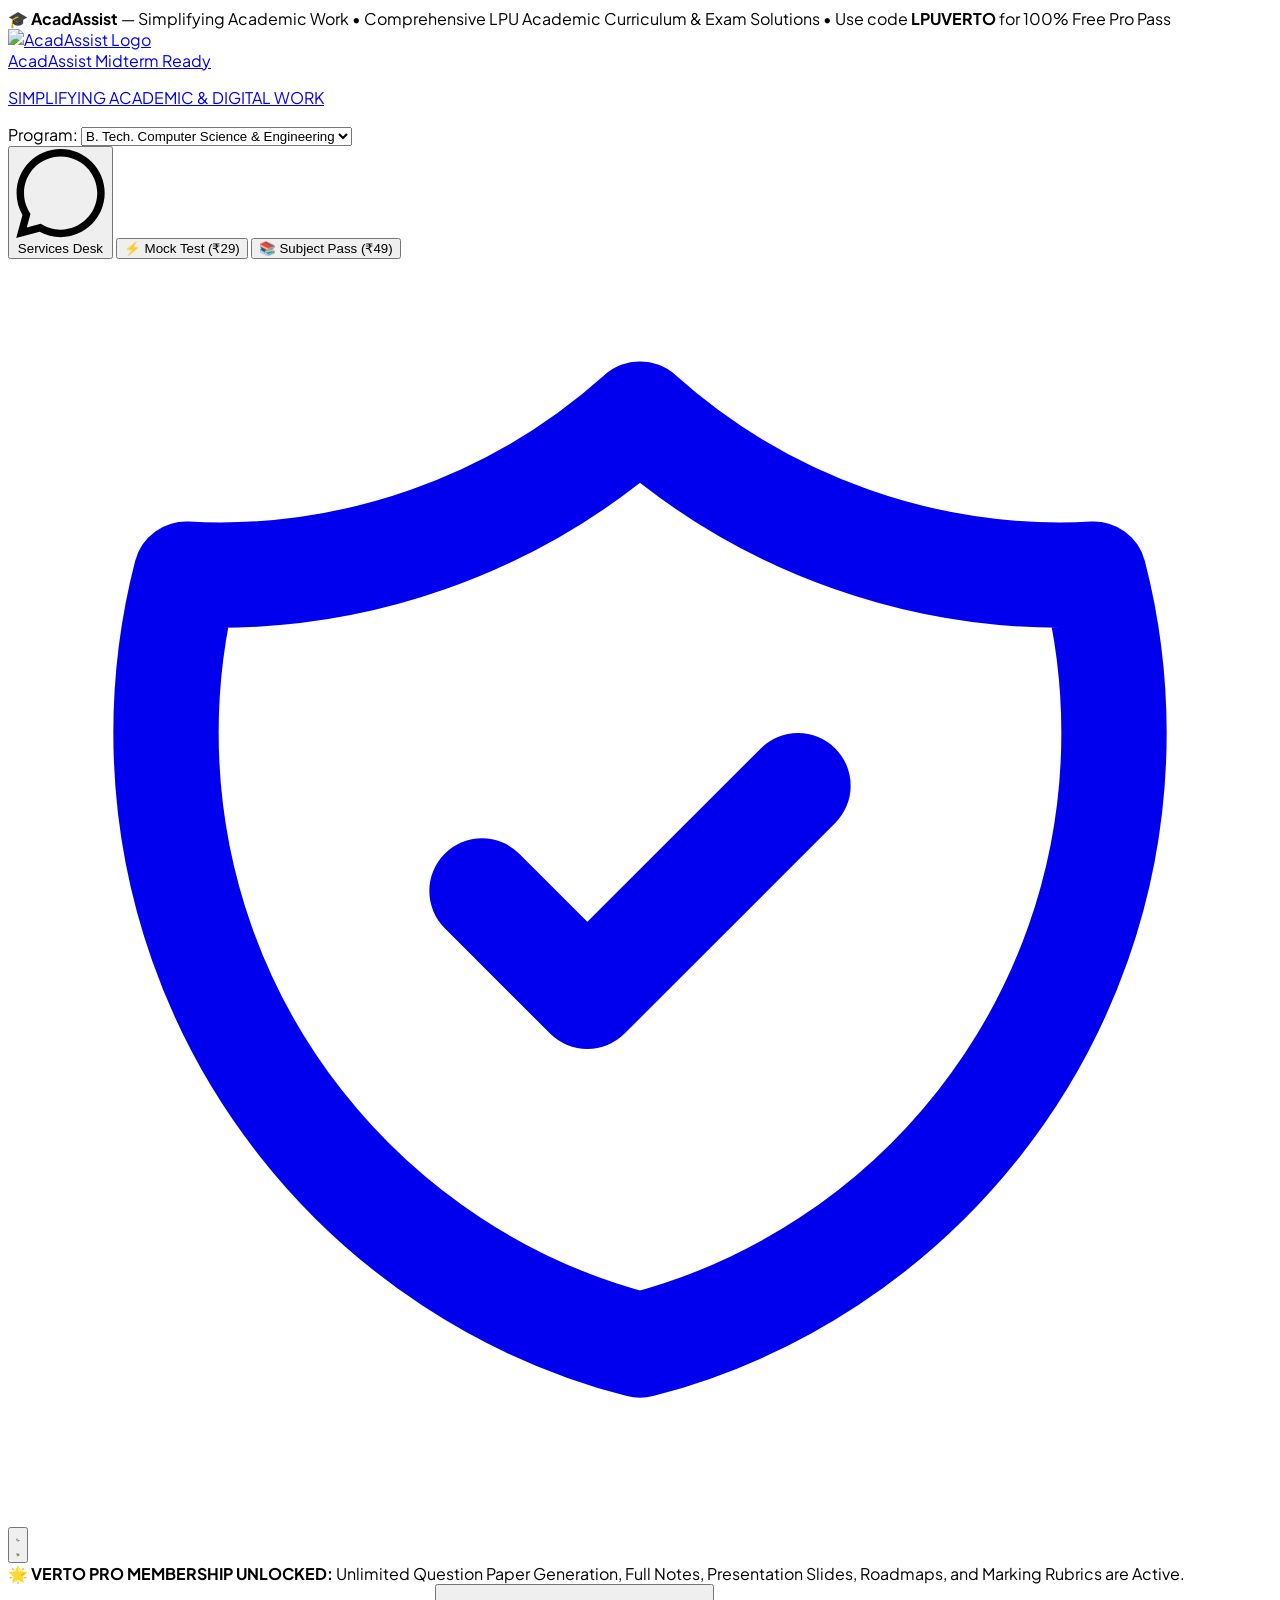
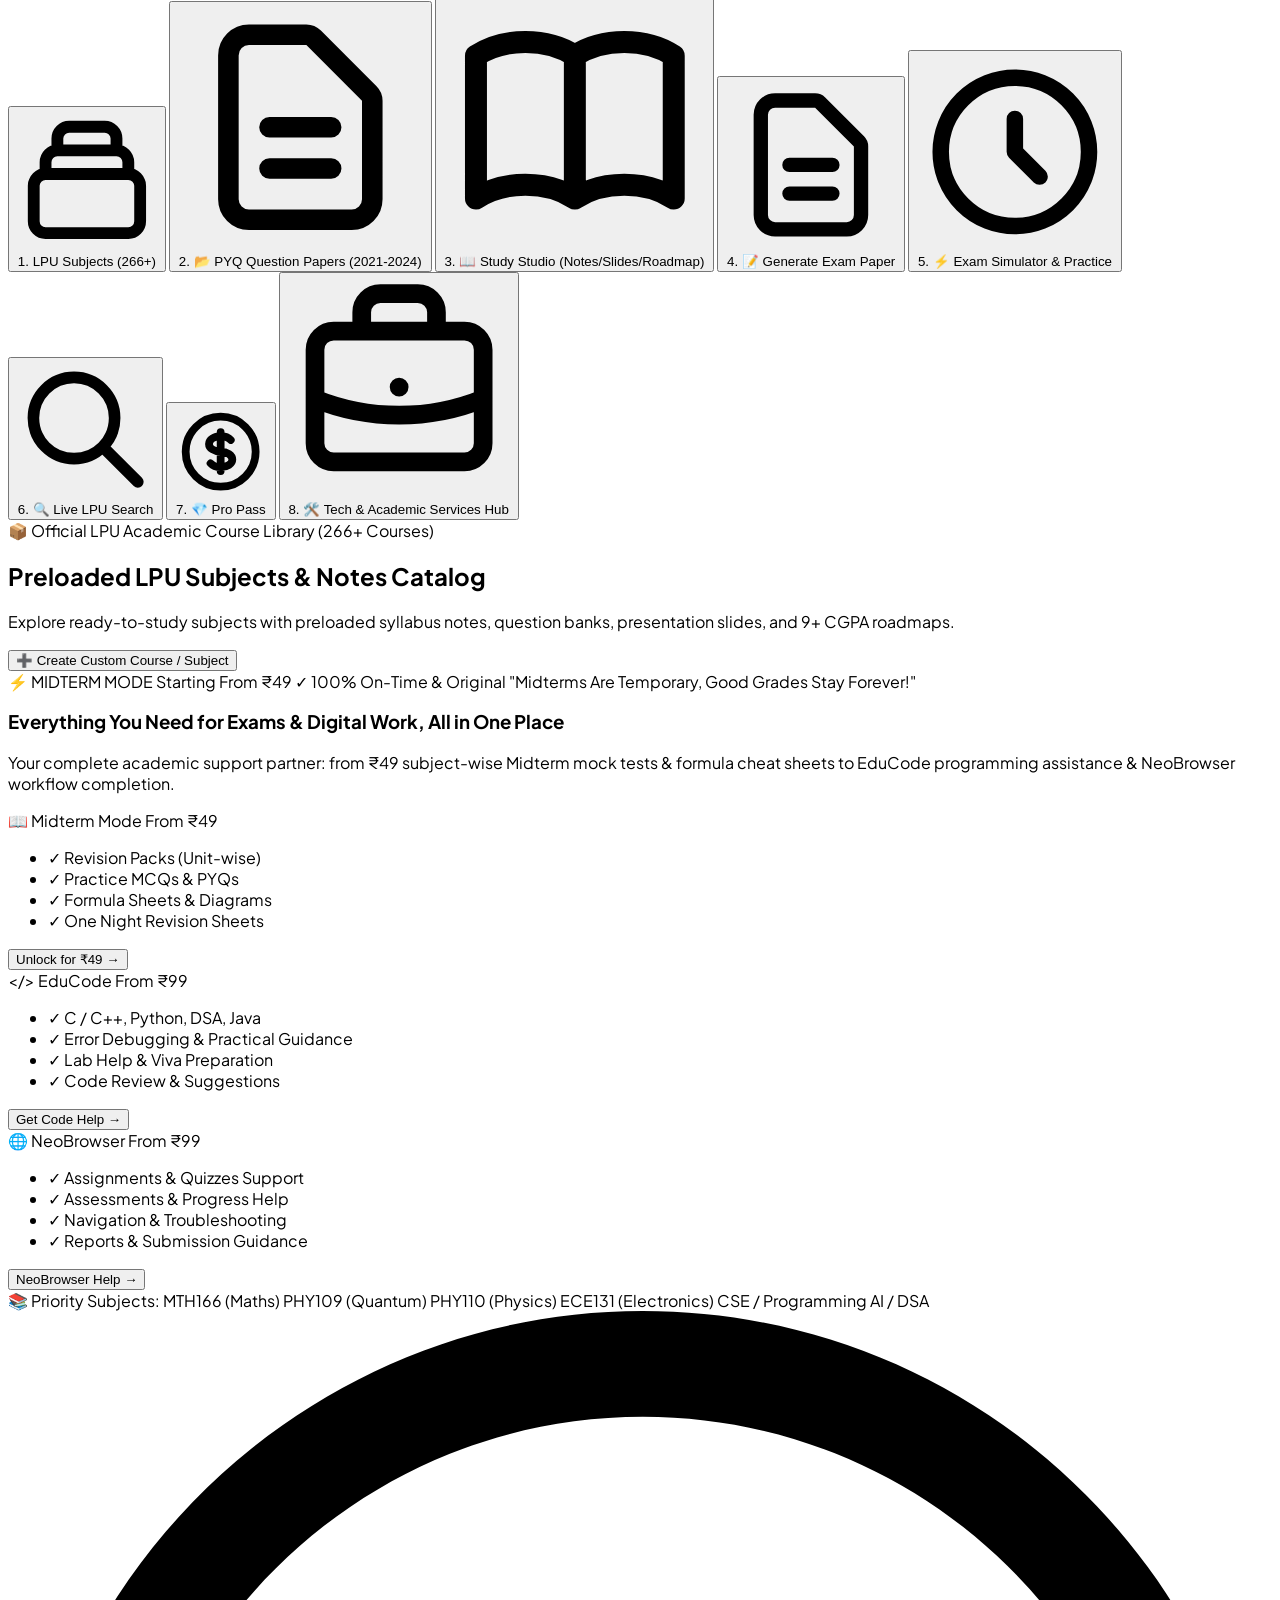
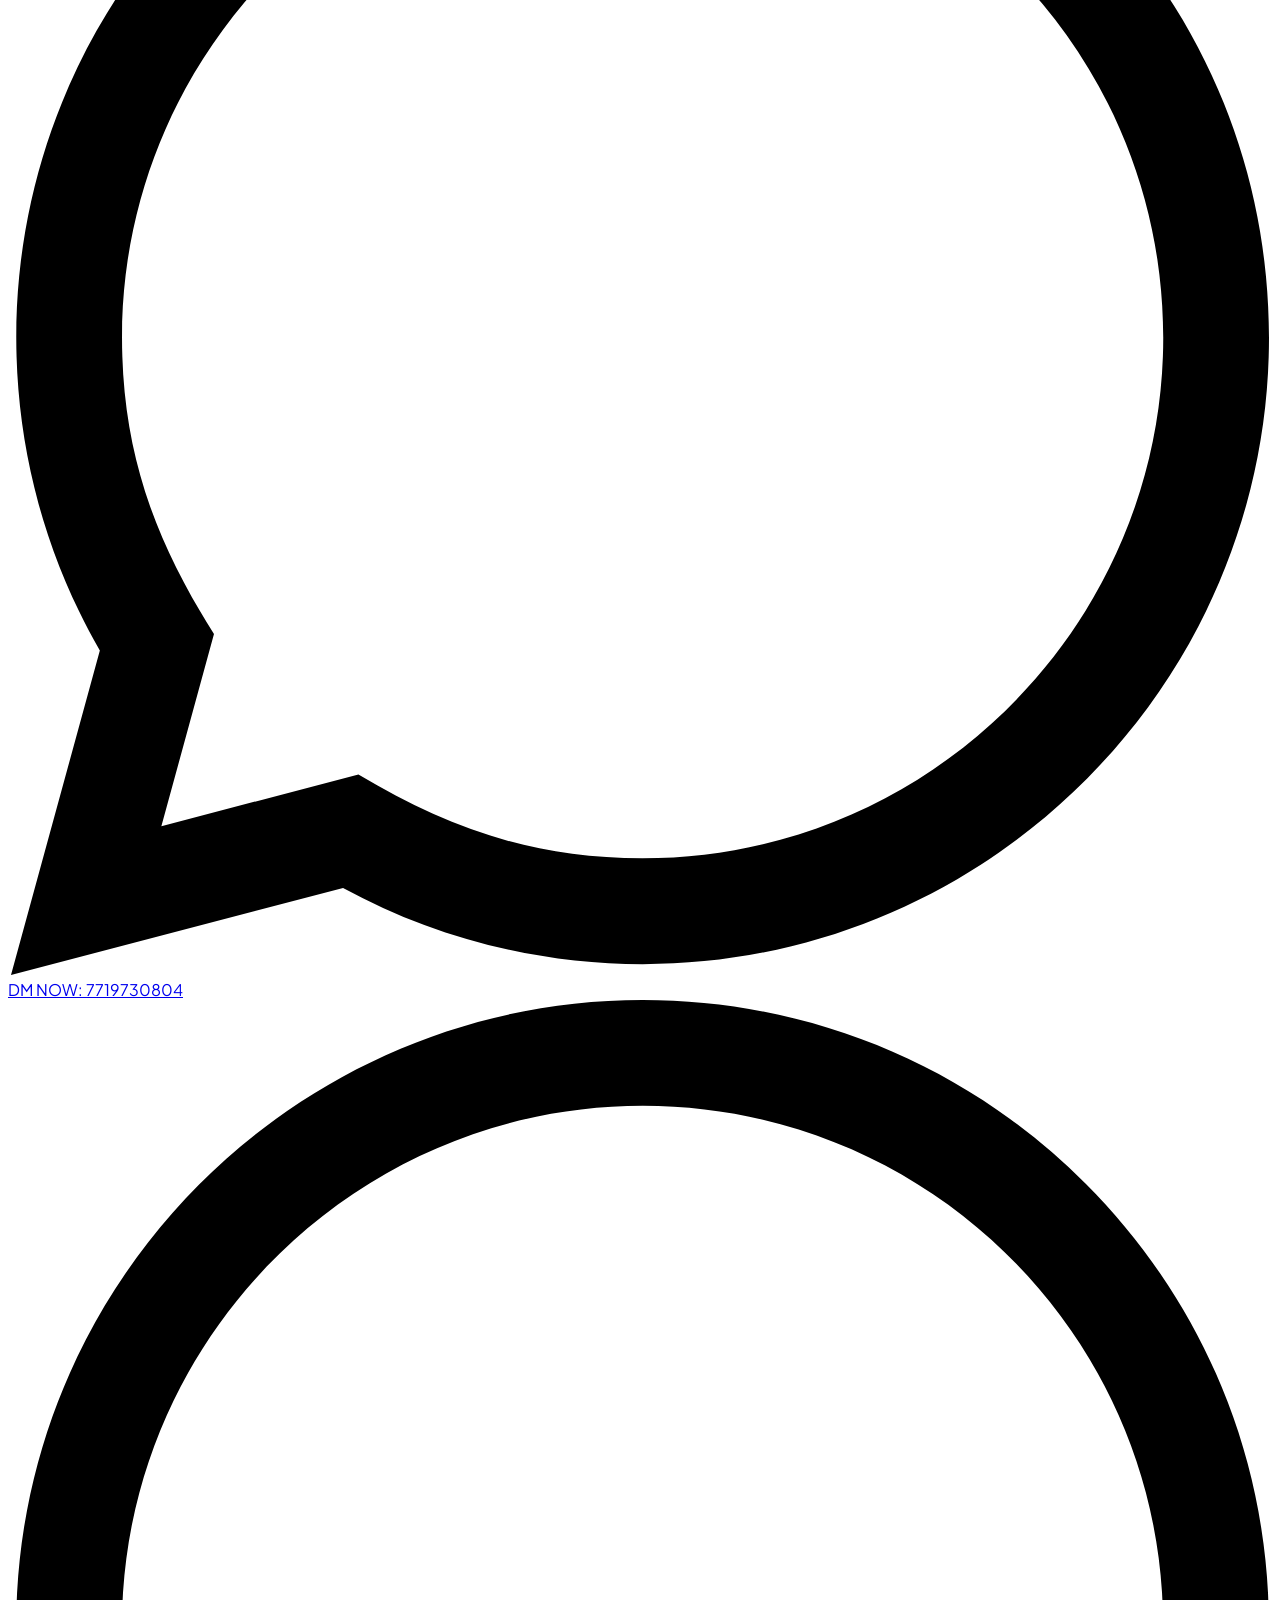
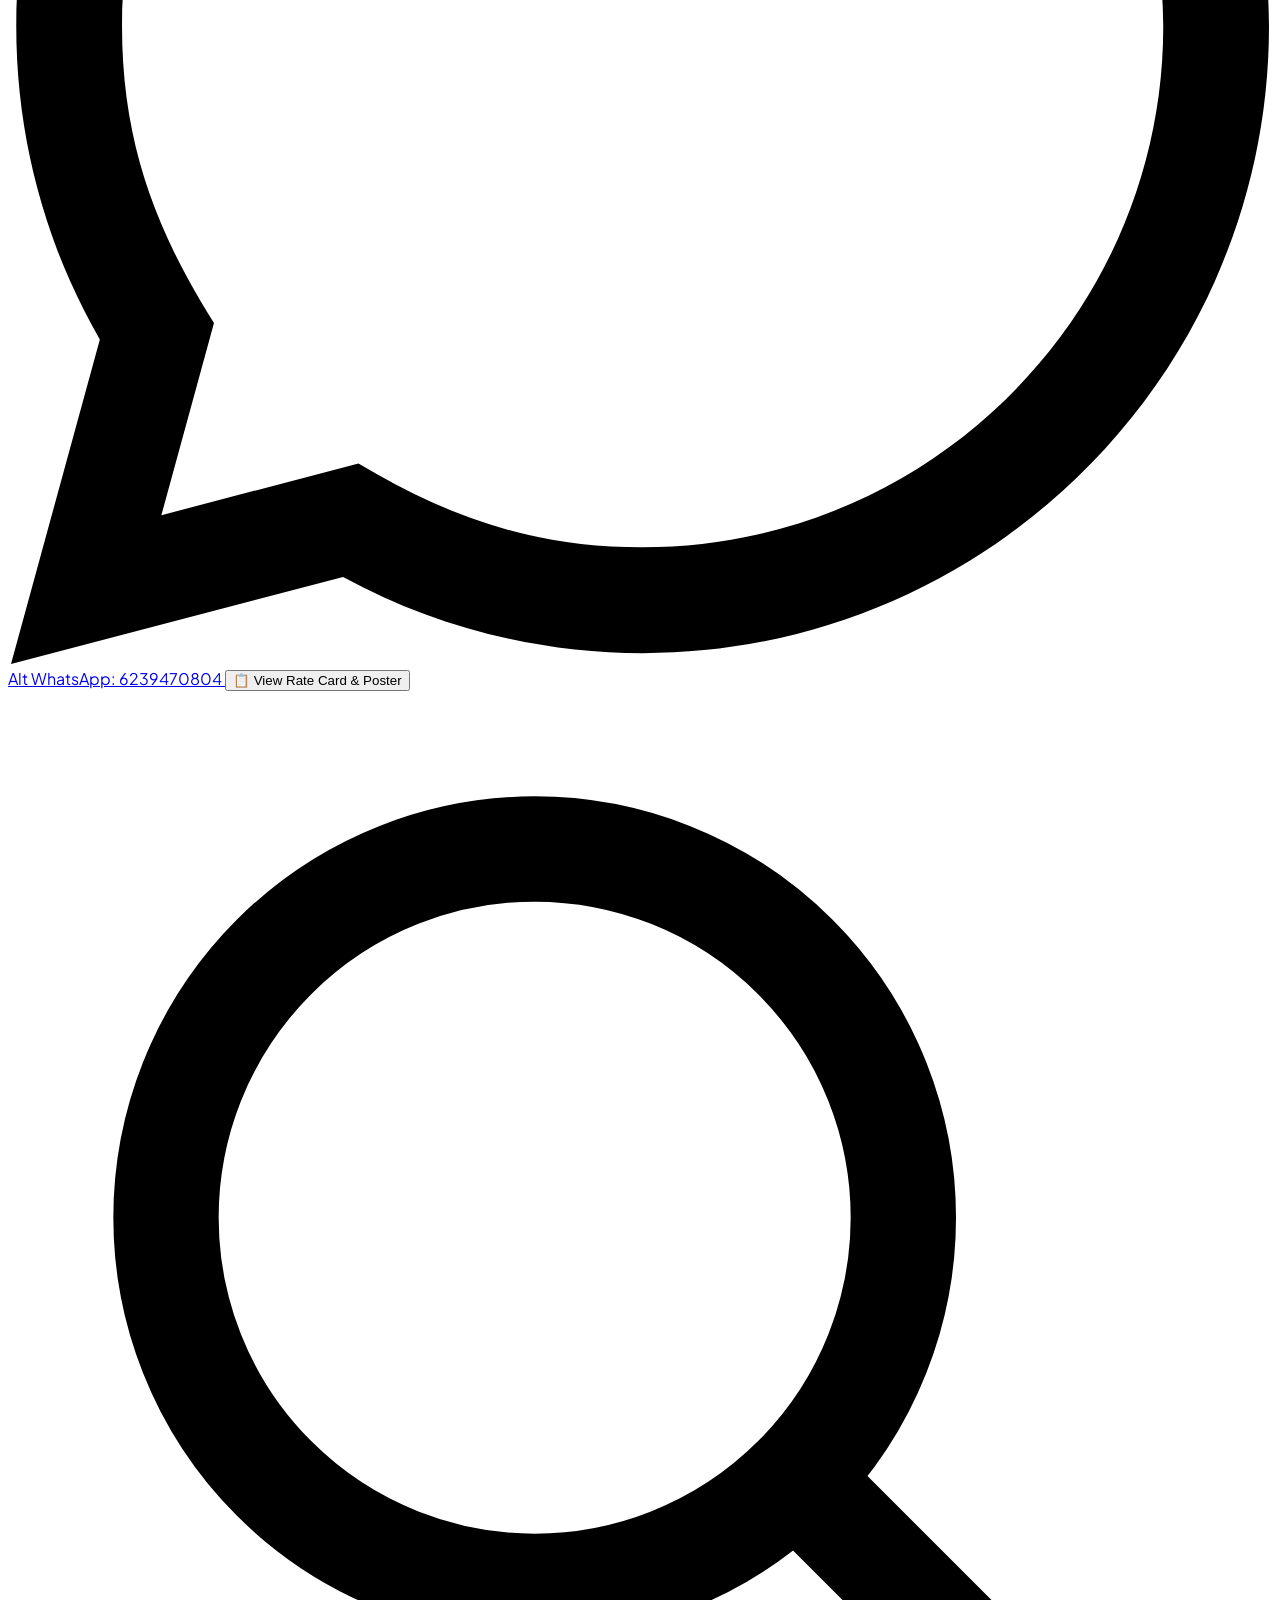
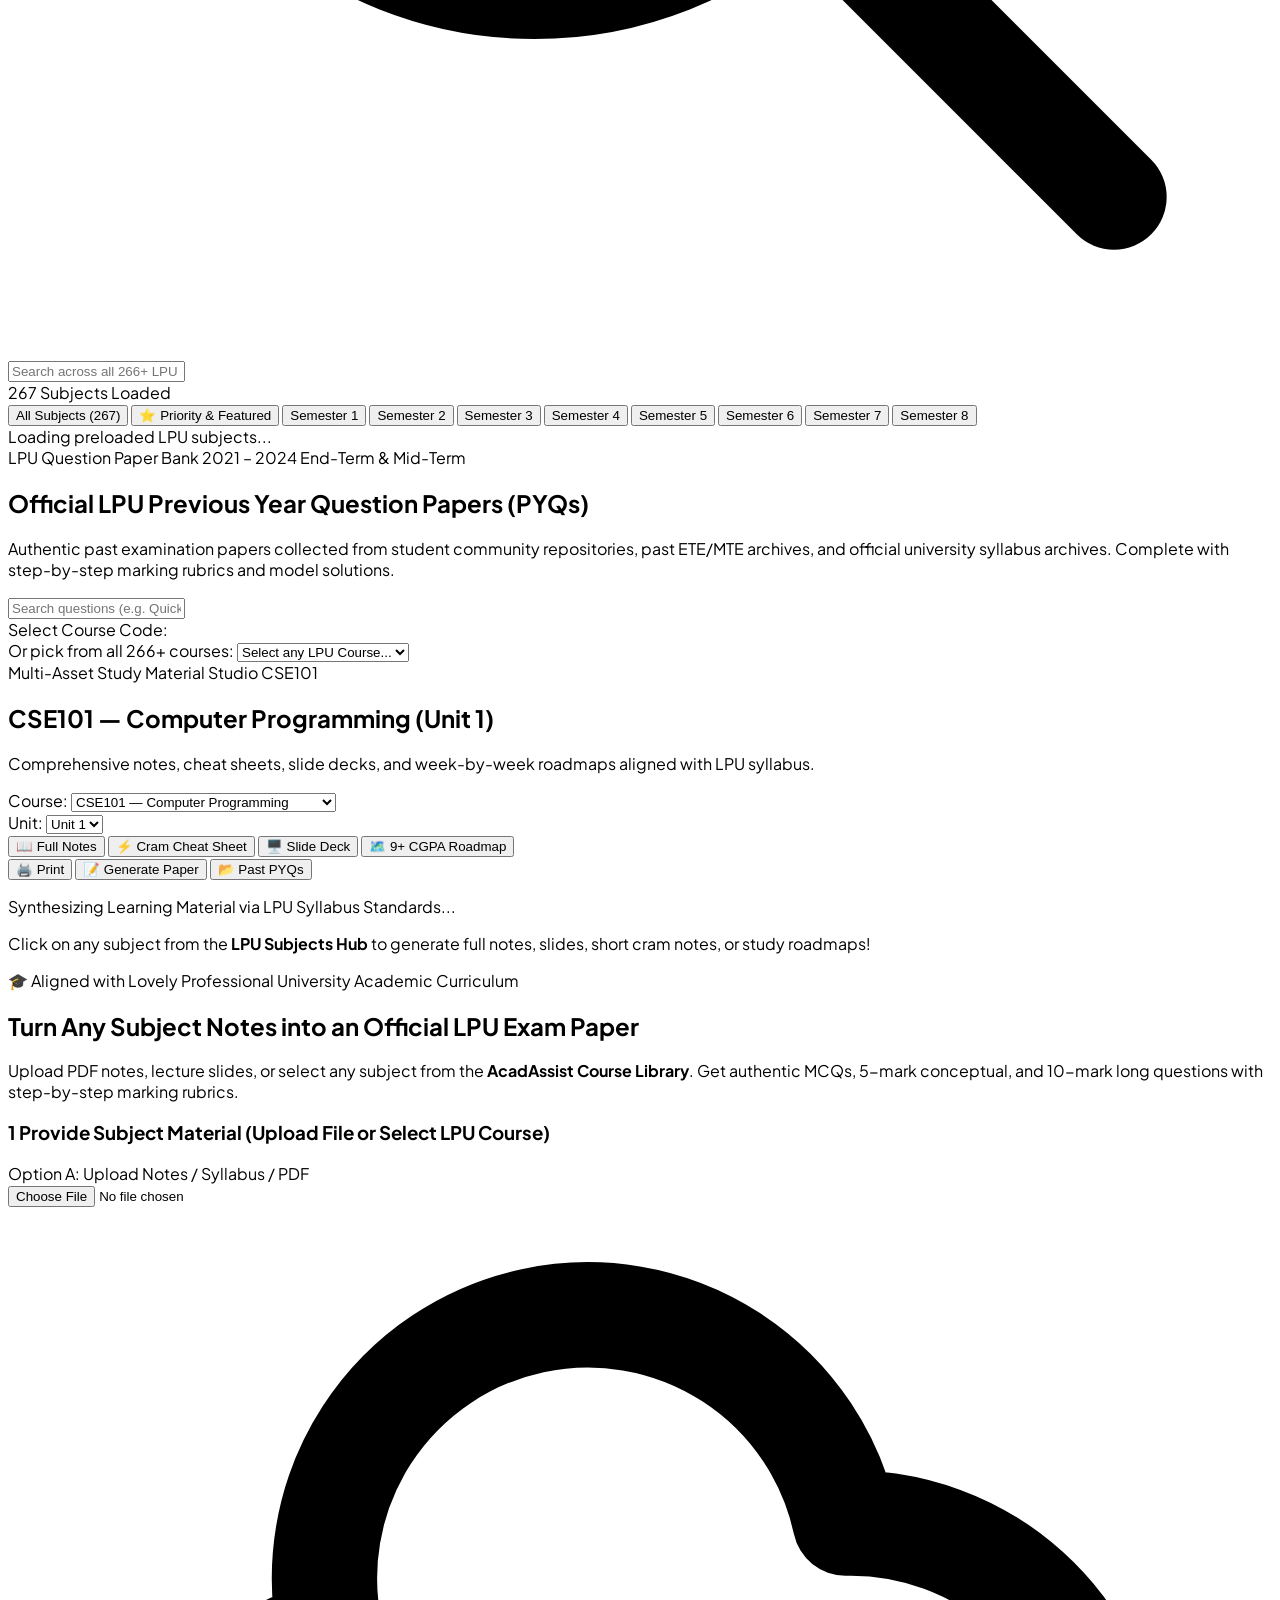
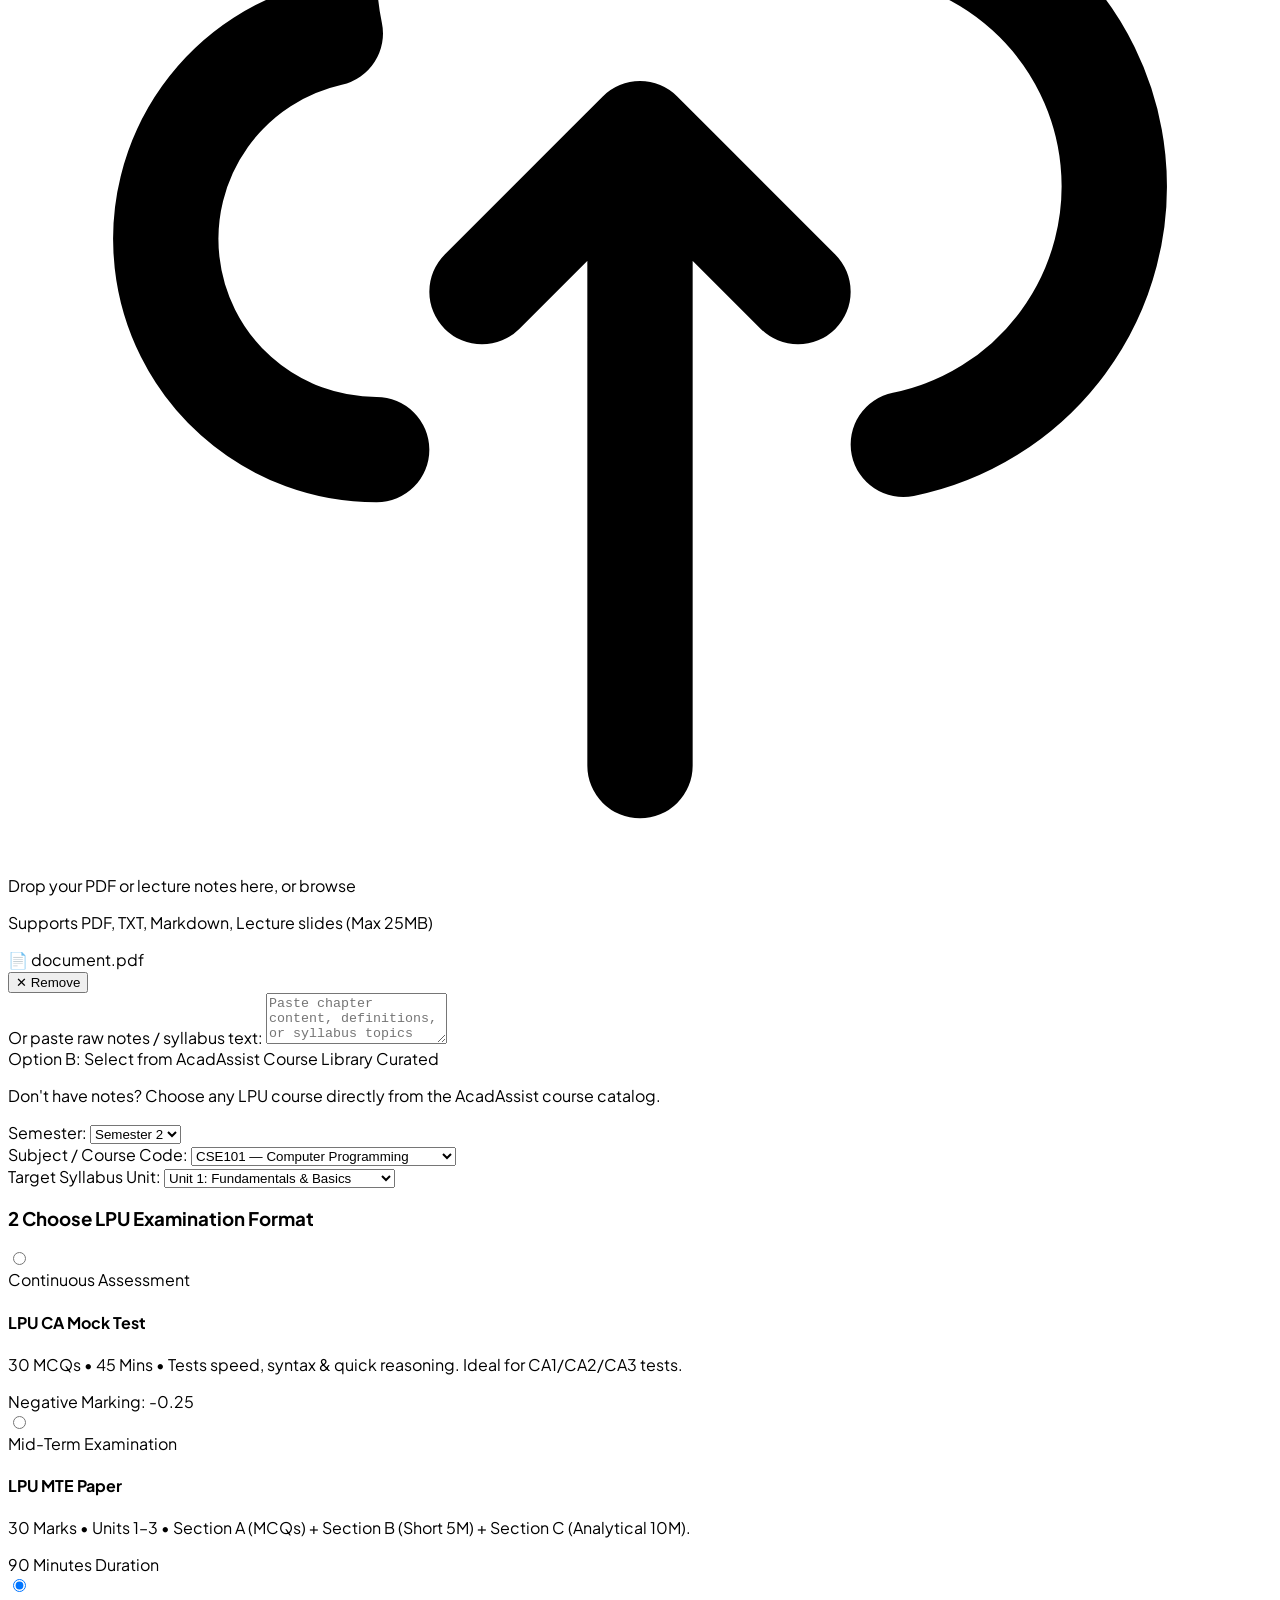
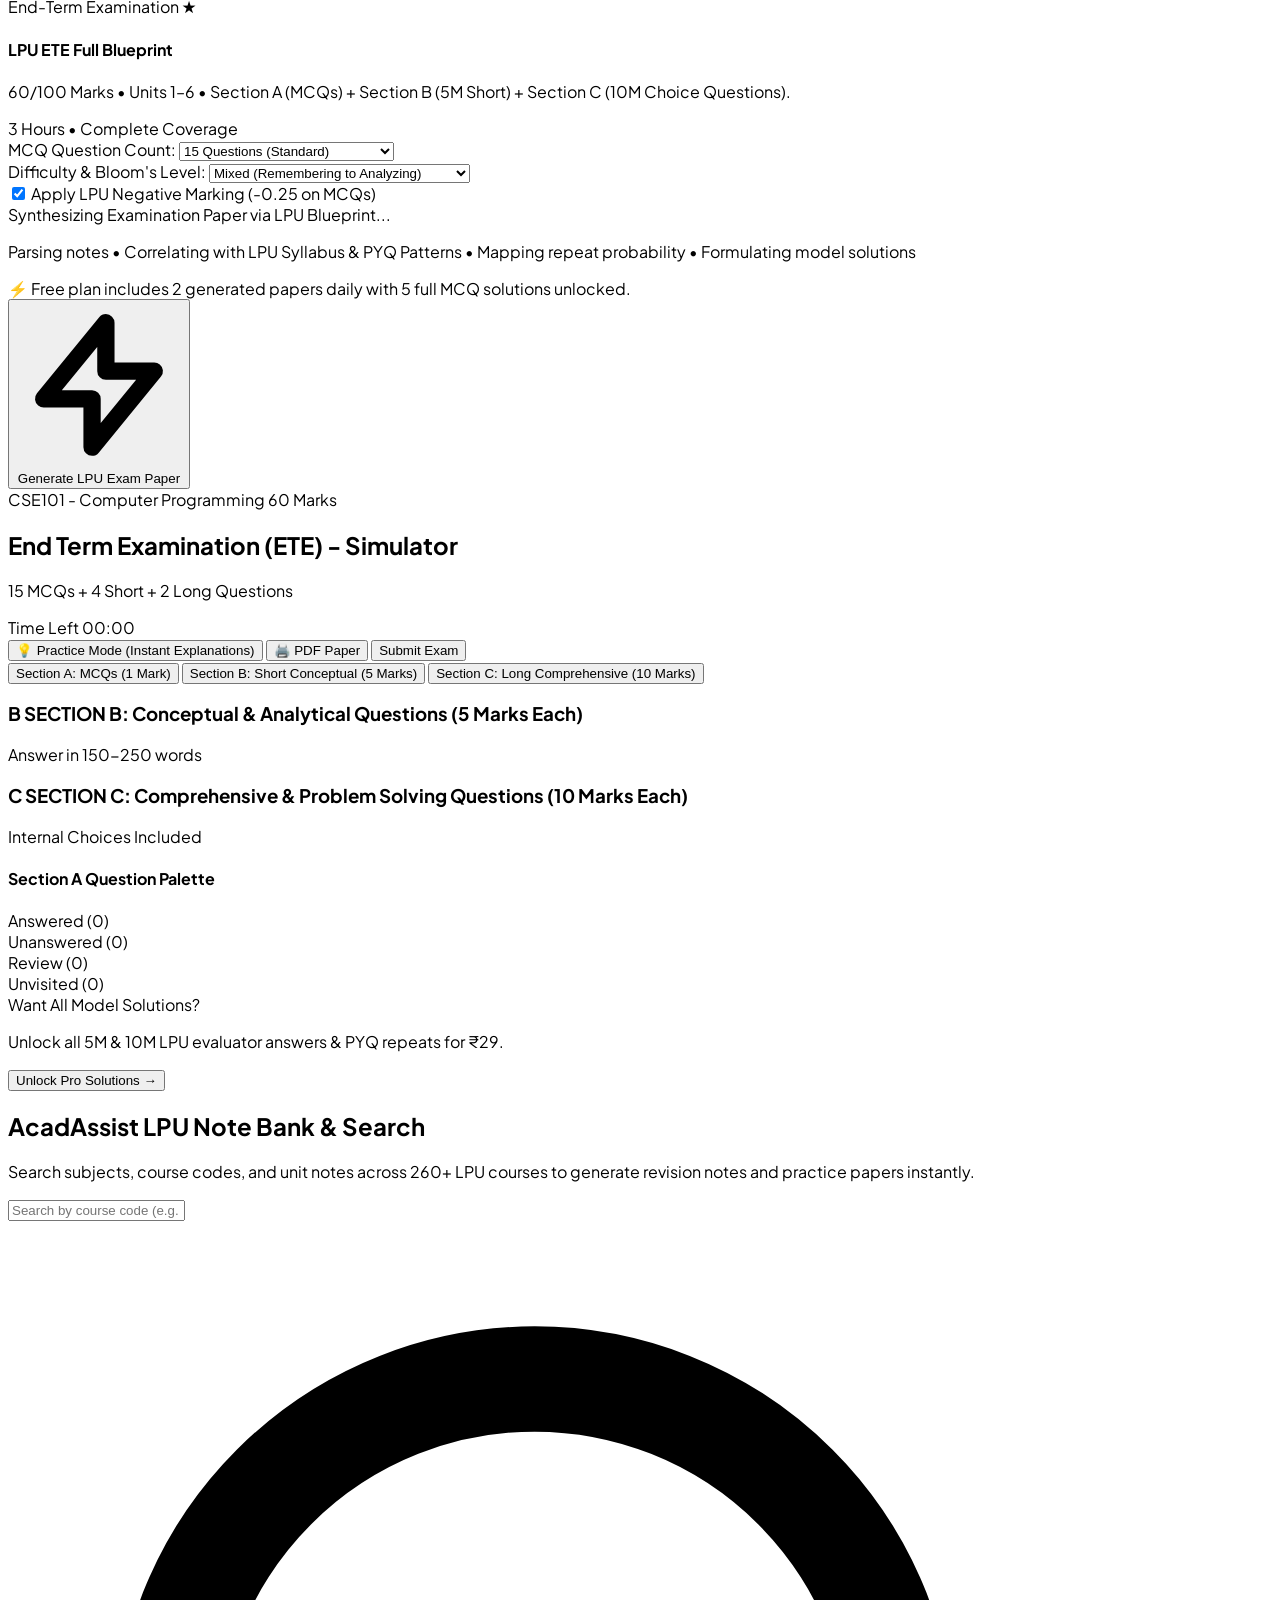
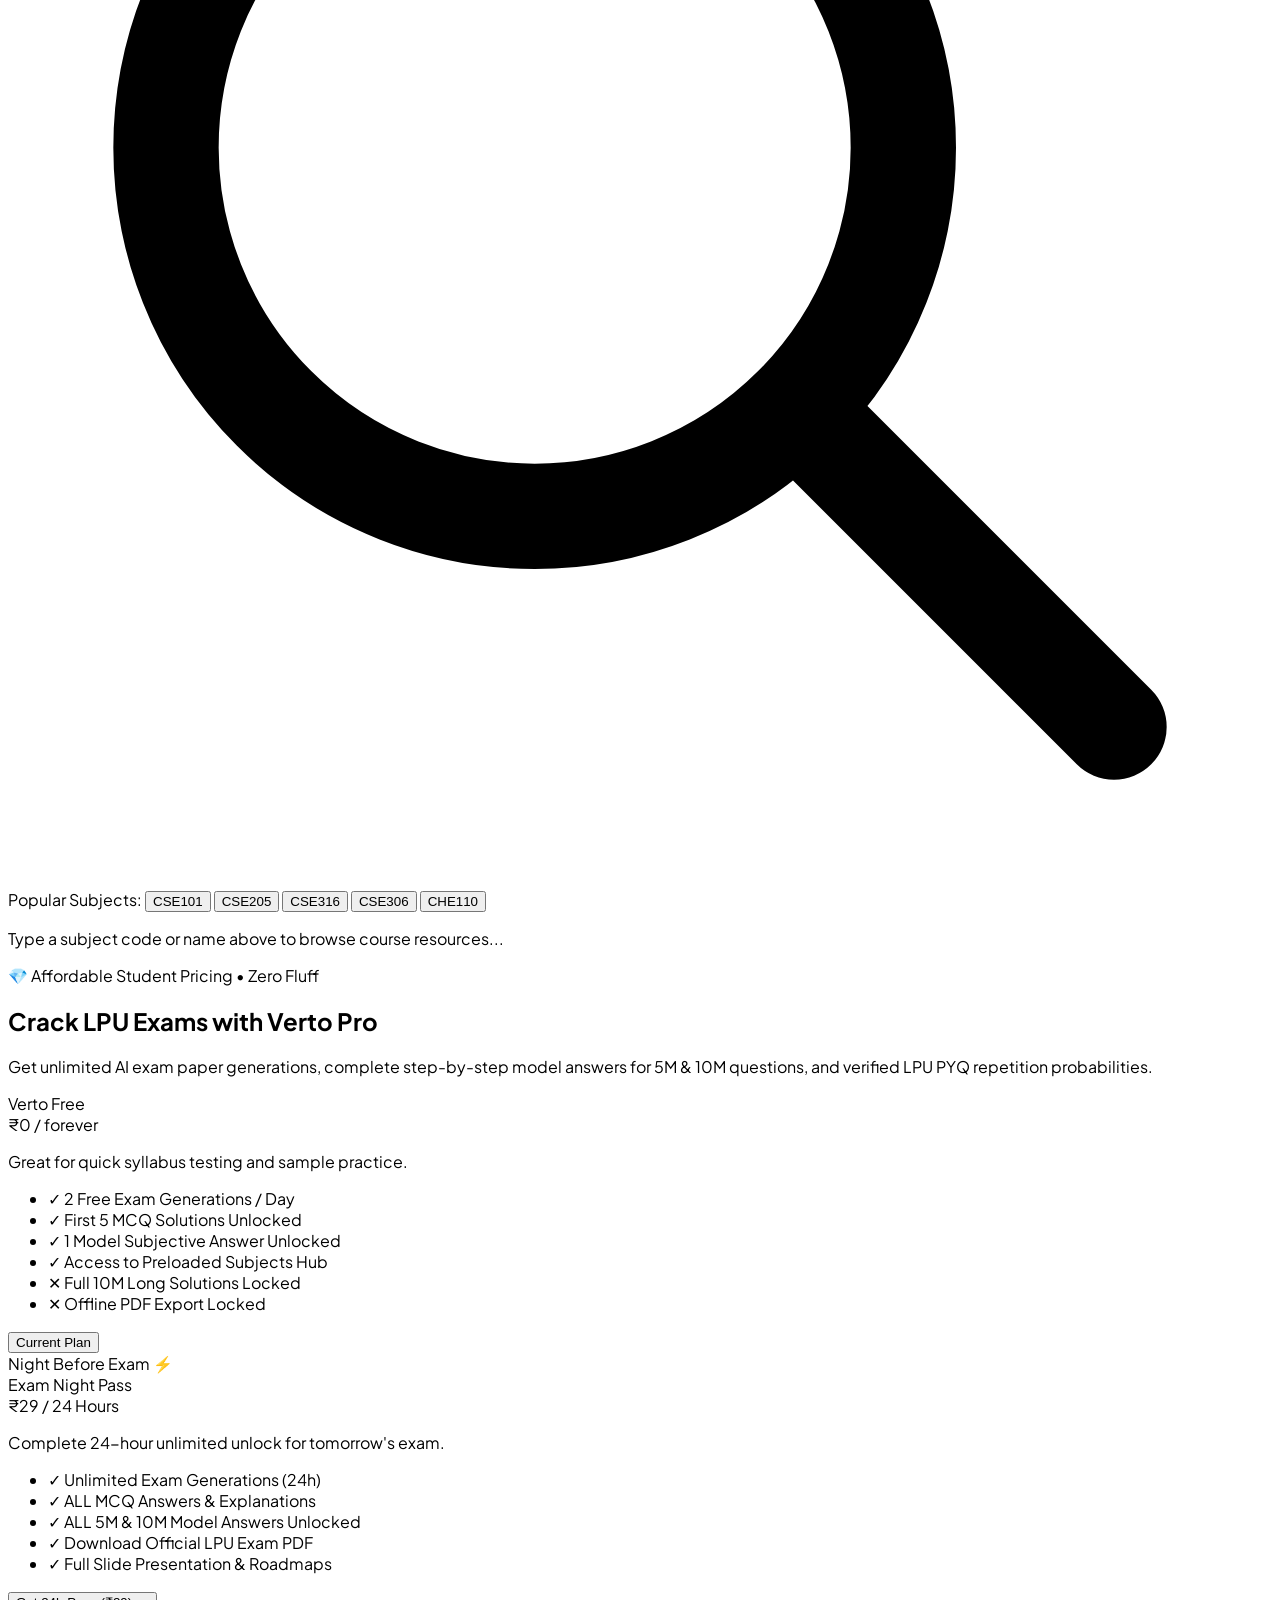
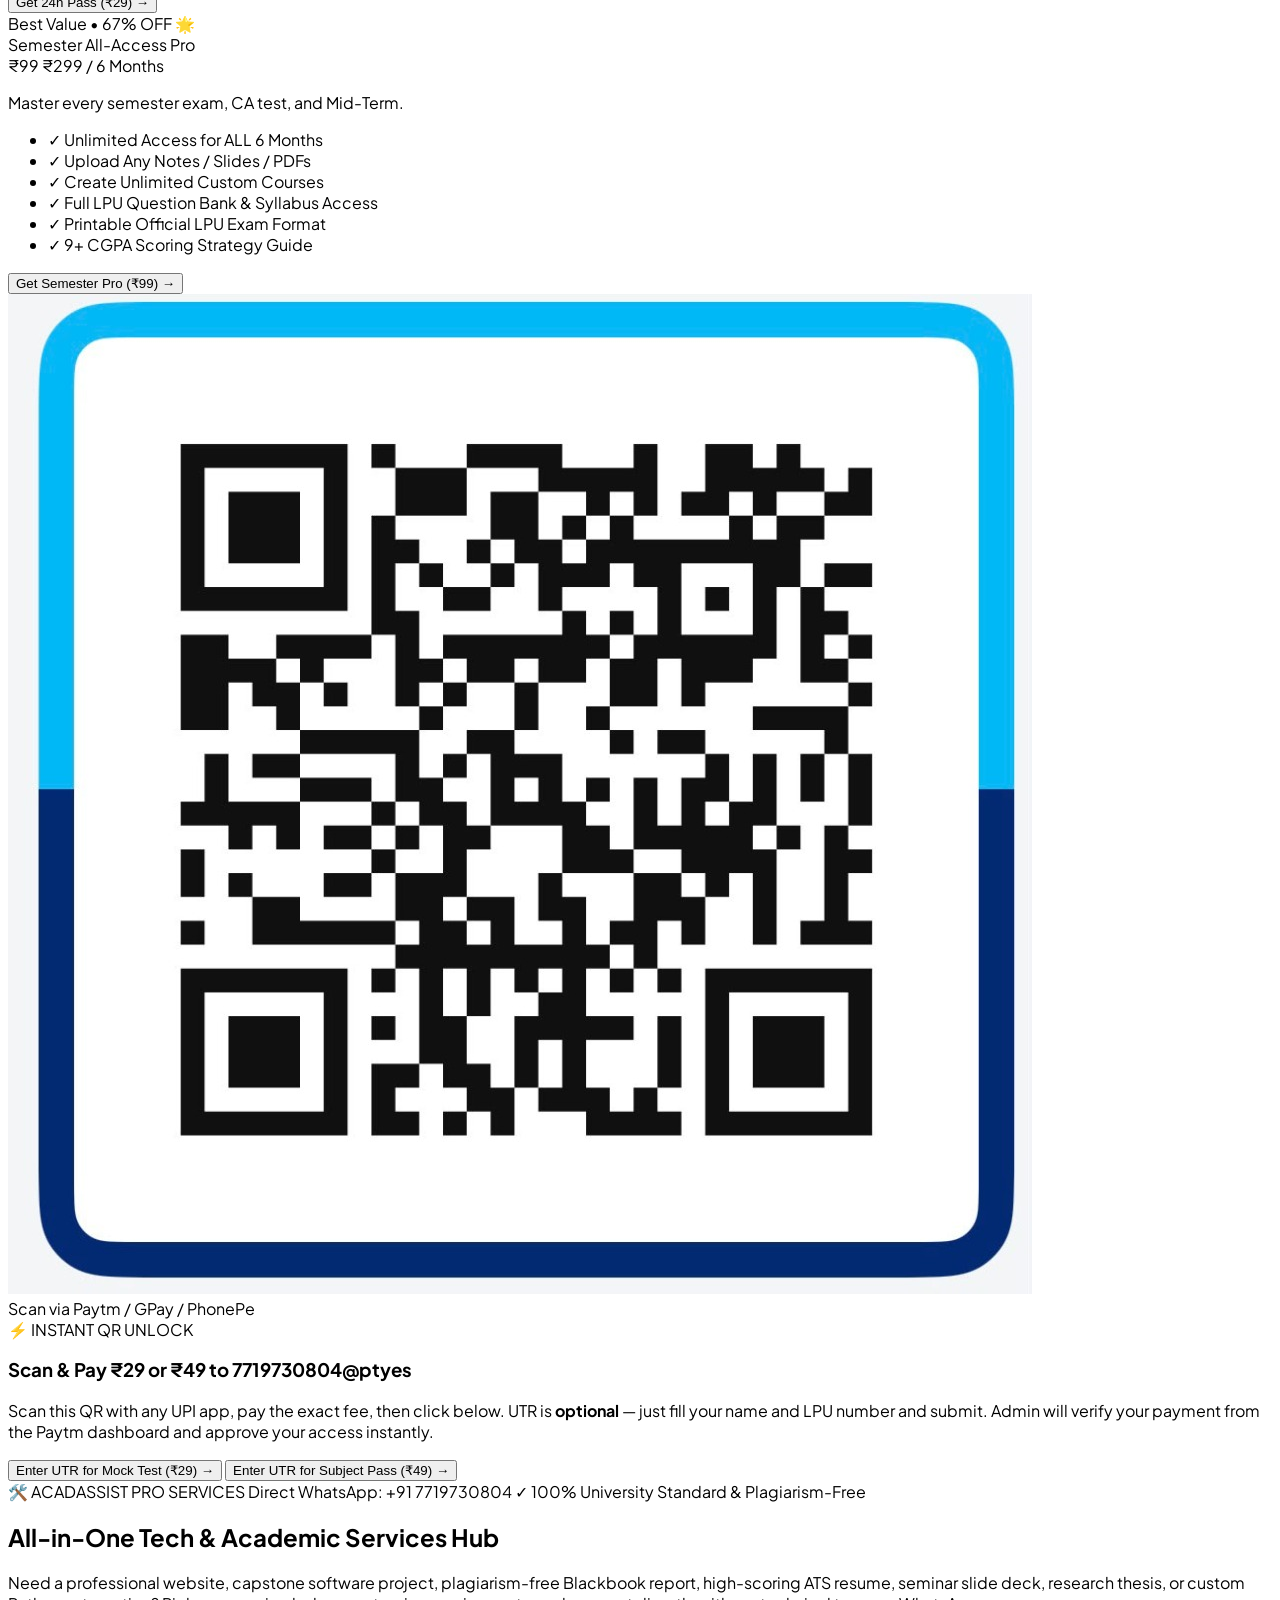
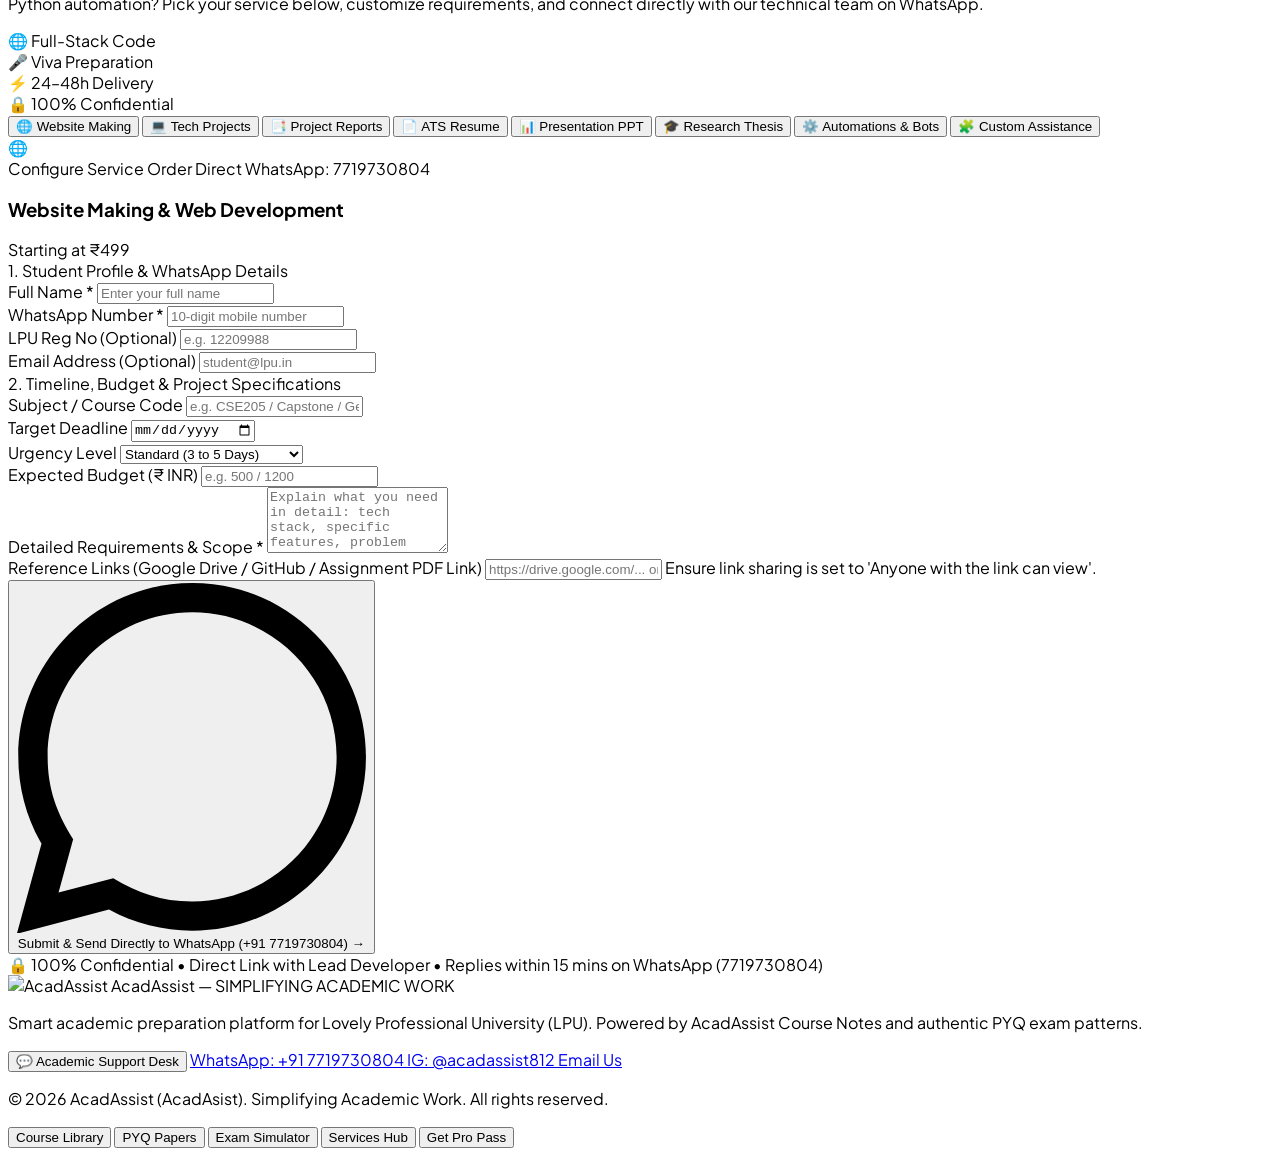
==== commit e70d0ef7: "feat: add dedicated Services Hub module for websites, projects, reports, resumes, PPTs, thesis, auto" ====
--- a/static/index.html
+++ b/static/index.html
@@ -172,6 +172,10 @@
           <svg class="w-4 h-4" fill="none" stroke="currentColor" viewBox="0 0 24 24"><path stroke-linecap="round" stroke-linejoin="round" stroke-width="2" d="M12 8c-1.657 0-3 .895-3 2s1.343 2 3 2 3 .895 3 2-1.343 2-3 2m0-8c1.11 0 2.08.402 2.599 1M12 8V7m0 1v8m0 0v1m0-1c-1.11 0-2.08-.402-2.599-1M21 12a9 9 0 11-18 0 9 9 0 0118 0z"/></svg>
           7. 💎 Pro Pass
         </button>
+        <button data-tab-target="tab-services" class="tab-btn inline-flex items-center gap-2 py-3 px-1 border-b-2 border-transparent font-bold text-sm text-emerald-600 dark:text-emerald-400 hover:text-emerald-700 whitespace-nowrap">
+          <svg class="w-4 h-4 text-emerald-500" fill="none" stroke="currentColor" viewBox="0 0 24 24"><path stroke-linecap="round" stroke-linejoin="round" stroke-width="2" d="M21 13.255A23.931 23.931 0 0112 15c-3.183 0-6.22-.62-9-1.745M16 6V4a2 2 0 00-2-2h-4a2 2 0 00-2 2v2m4 6h.01M5 20h14a2 2 0 002-2V8a2 2 0 00-2-2H5a2 2 0 00-2 2v10a2 2 0 002 2z"/></svg>
+          8. 🛠️ Tech &amp; Academic Services Hub
+        </button>
       </nav>
     </div>
   </div>
@@ -1068,6 +1072,243 @@
 
     </section>
 
+    <!-- ========================================================
+         TAB 8: ACADEMIC & TECH SERVICES HUB
+         Website Making, Projects, Reports, Resume, PPT, Thesis, Automations, Custom Services
+         Direct WhatsApp Dispatch: +91 7719730804
+         ======================================================== -->
+    <section id="tab-services" class="tab-content hidden space-y-10 animate-fade-in">
+      
+      <!-- Hero Header -->
+      <div class="relative overflow-hidden rounded-3xl bg-gradient-to-br from-slate-950 via-slate-900 to-indigo-950 border border-emerald-500/30 p-6 sm:p-10 text-white shadow-2xl">
+        <div class="absolute -right-20 -top-20 w-96 h-96 bg-emerald-500/10 rounded-full blur-3xl pointer-events-none"></div>
+        <div class="relative z-10 space-y-4 max-w-3xl">
+          <div class="flex flex-wrap items-center gap-2">
+            <span class="inline-flex items-center gap-1.5 px-3 py-1 rounded-full text-xs font-black bg-emerald-500 text-white shadow-sm shadow-emerald-500/30">
+              🛠️ ACADASSIST PRO SERVICES
+            </span>
+            <span class="px-2.5 py-1 rounded-full text-[11px] font-bold bg-white/10 text-emerald-300 border border-white/10">
+              Direct WhatsApp: +91 7719730804
+            </span>
+            <span class="px-2.5 py-1 rounded-full text-[11px] font-semibold bg-blue-500/20 text-blue-300 border border-blue-500/30">
+              ✓ 100% University Standard &amp; Plagiarism-Free
+            </span>
+          </div>
+
+          <h2 class="text-2xl sm:text-4xl font-black tracking-tight text-white">
+            All-in-One Tech &amp; Academic <span class="text-transparent bg-clip-text bg-gradient-to-r from-emerald-400 via-teal-300 to-cyan-400">Services Hub</span>
+          </h2>
+
+          <p class="text-xs sm:text-sm text-slate-300 leading-relaxed">
+            Need a professional website, capstone software project, plagiarism-free Blackbook report, high-scoring ATS resume, seminar slide deck, research thesis, or custom Python automation? Pick your service below, customize requirements, and connect directly with our technical team on WhatsApp.
+          </p>
+
+          <!-- 4 Pillars Trust Highlights -->
+          <div class="grid grid-cols-2 sm:grid-cols-4 gap-2.5 pt-2 text-[11px]">
+            <div class="p-2.5 rounded-xl bg-white/5 border border-white/10 flex items-center gap-2">
+              <span class="text-emerald-400 text-base">🌐</span>
+              <span class="font-bold text-slate-200">Full-Stack Code</span>
+            </div>
+            <div class="p-2.5 rounded-xl bg-white/5 border border-white/10 flex items-center gap-2">
+              <span class="text-pink-400 text-base">🎤</span>
+              <span class="font-bold text-slate-200">Viva Preparation</span>
+            </div>
+            <div class="p-2.5 rounded-xl bg-white/5 border border-white/10 flex items-center gap-2">
+              <span class="text-amber-400 text-base">⚡</span>
+              <span class="font-bold text-slate-200">24–48h Delivery</span>
+            </div>
+            <div class="p-2.5 rounded-xl bg-white/5 border border-white/10 flex items-center gap-2">
+              <span class="text-cyan-400 text-base">🔒</span>
+              <span class="font-bold text-slate-200">100% Confidential</span>
+            </div>
+          </div>
+        </div>
+      </div>
+
+      <!-- Quick Filter Pills -->
+      <div class="flex items-center gap-2 overflow-x-auto pb-2 text-xs font-bold">
+        <button onclick="ServicesHub.selectService('website')" class="px-4 py-2 rounded-xl bg-slate-900 border border-slate-800 text-slate-300 hover:text-white hover:border-orange-500/50 transition-all shrink-0 flex items-center gap-1.5">
+          <span>🌐 Website Making</span>
+        </button>
+        <button onclick="ServicesHub.selectService('projects')" class="px-4 py-2 rounded-xl bg-slate-900 border border-slate-800 text-slate-300 hover:text-white hover:border-orange-500/50 transition-all shrink-0 flex items-center gap-1.5">
+          <span>💻 Tech Projects</span>
+        </button>
+        <button onclick="ServicesHub.selectService('report')" class="px-4 py-2 rounded-xl bg-slate-900 border border-slate-800 text-slate-300 hover:text-white hover:border-orange-500/50 transition-all shrink-0 flex items-center gap-1.5">
+          <span>📑 Project Reports</span>
+        </button>
+        <button onclick="ServicesHub.selectService('resume')" class="px-4 py-2 rounded-xl bg-slate-900 border border-slate-800 text-slate-300 hover:text-white hover:border-orange-500/50 transition-all shrink-0 flex items-center gap-1.5">
+          <span>📄 ATS Resume</span>
+        </button>
+        <button onclick="ServicesHub.selectService('ppt')" class="px-4 py-2 rounded-xl bg-slate-900 border border-slate-800 text-slate-300 hover:text-white hover:border-orange-500/50 transition-all shrink-0 flex items-center gap-1.5">
+          <span>📊 Presentation PPT</span>
+        </button>
+        <button onclick="ServicesHub.selectService('thesis')" class="px-4 py-2 rounded-xl bg-slate-900 border border-slate-800 text-slate-300 hover:text-white hover:border-orange-500/50 transition-all shrink-0 flex items-center gap-1.5">
+          <span>🎓 Research Thesis</span>
+        </button>
+        <button onclick="ServicesHub.selectService('automations')" class="px-4 py-2 rounded-xl bg-slate-900 border border-slate-800 text-slate-300 hover:text-white hover:border-orange-500/50 transition-all shrink-0 flex items-center gap-1.5">
+          <span>⚙️ Automations &amp; Bots</span>
+        </button>
+        <button onclick="ServicesHub.selectService('custom')" class="px-4 py-2 rounded-xl bg-slate-900 border border-slate-800 text-slate-300 hover:text-white hover:border-orange-500/50 transition-all shrink-0 flex items-center gap-1.5">
+          <span>🧩 Custom Assistance</span>
+        </button>
+      </div>
+
+      <!-- Services 8-Cards Interactive Catalog -->
+      <div id="services-catalog-grid" class="grid grid-cols-1 md:grid-cols-2 lg:grid-cols-4 gap-4 sm:gap-6">
+        <!-- Injected dynamically by ServicesHub.renderCatalog() -->
+      </div>
+
+      <!-- Integrated Interactive Intake & WhatsApp Booking Form Module -->
+      <div id="services-intake-module" class="rounded-3xl bg-slate-900 border border-gray-200 dark:border-slate-800 p-6 sm:p-10 shadow-xl space-y-6">
+        
+        <!-- Form Header -->
+        <div class="flex flex-col sm:flex-row sm:items-center justify-between gap-4 pb-6 border-b border-gray-100 dark:border-slate-800">
+          <div class="flex items-center gap-3">
+            <span id="tab-service-icon-badge" class="text-3xl p-3 rounded-2xl bg-orange-500/10 border border-orange-500/20 text-orange-500">
+              🌐
+            </span>
+            <div>
+              <div class="flex items-center gap-2">
+                <span class="text-xs font-black uppercase tracking-wider text-orange-500">Configure Service Order</span>
+                <span class="w-1.5 h-1.5 rounded-full bg-emerald-500"></span>
+                <span class="text-[11px] text-emerald-400 font-semibold">Direct WhatsApp: 7719730804</span>
+              </div>
+              <h3 id="tab-service-form-title" class="text-xl sm:text-2xl font-black text-gray-900 dark:text-white">
+                Website Making &amp; Web Development
+              </h3>
+            </div>
+          </div>
+
+          <div class="flex items-center gap-2">
+            <span id="tab-service-price-badge" class="px-4 py-2 rounded-xl bg-emerald-500/10 text-emerald-500 border border-emerald-500/30 text-xs font-black whitespace-nowrap">
+              Starting at ₹499
+            </span>
+          </div>
+        </div>
+
+        <!-- Intake Form -->
+        <form id="services-hub-form" class="space-y-6">
+          <input type="hidden" id="tab-service-category" value="Website Making & Web Development">
+
+          <!-- Dynamic Service-Specific Fields -->
+          <div id="tab-dynamic-fields-container" class="grid grid-cols-1 sm:grid-cols-2 gap-4 p-5 rounded-2xl bg-gray-50 dark:bg-slate-800/60 border border-gray-200 dark:border-slate-700/60">
+            <!-- Populated dynamically by ServicesHub.renderFormDynamicFields() -->
+          </div>
+
+          <!-- Student Contact Details -->
+          <div>
+            <span class="text-[11px] font-black uppercase tracking-wider text-slate-400 block mb-3">
+              1. Student Profile &amp; WhatsApp Details
+            </span>
+            <div class="grid grid-cols-1 sm:grid-cols-2 lg:grid-cols-4 gap-4">
+              <div>
+                <label class="block text-xs font-bold text-gray-700 dark:text-slate-300 mb-1.5">
+                  Full Name <span class="text-pink-500">*</span>
+                </label>
+                <input type="text" id="tab-service-name" required placeholder="Enter your full name" autocomplete="name" class="w-full text-xs p-3 rounded-xl border border-gray-200 dark:border-slate-700 bg-white dark:bg-slate-800 text-gray-900 dark:text-white focus:outline-none focus:border-orange-500 focus:ring-1 focus:ring-orange-500">
+              </div>
+
+              <div>
+                <label class="block text-xs font-bold text-gray-700 dark:text-slate-300 mb-1.5">
+                  WhatsApp Number <span class="text-pink-500">*</span>
+                </label>
+                <input type="tel" id="tab-service-phone" required placeholder="10-digit mobile number" autocomplete="tel" class="w-full text-xs p-3 rounded-xl border border-gray-200 dark:border-slate-700 bg-white dark:bg-slate-800 text-gray-900 dark:text-white font-mono focus:outline-none focus:border-orange-500 focus:ring-1 focus:ring-orange-500">
+              </div>
+
+              <div>
+                <label class="block text-xs font-bold text-gray-700 dark:text-slate-300 mb-1.5">
+                  LPU Reg No (Optional)
+                </label>
+                <input type="text" id="tab-service-regno" placeholder="e.g. 12209988" class="w-full text-xs p-3 rounded-xl border border-gray-200 dark:border-slate-700 bg-white dark:bg-slate-800 text-gray-900 dark:text-white font-mono focus:outline-none focus:border-orange-500 focus:ring-1 focus:ring-orange-500">
+              </div>
+
+              <div>
+                <label class="block text-xs font-bold text-gray-700 dark:text-slate-300 mb-1.5">
+                  Email Address (Optional)
+                </label>
+                <input type="email" id="tab-service-email" placeholder="student@lpu.in" autocomplete="email" class="w-full text-xs p-3 rounded-xl border border-gray-200 dark:border-slate-700 bg-white dark:bg-slate-800 text-gray-900 dark:text-white focus:outline-none focus:border-orange-500 focus:ring-1 focus:ring-orange-500">
+              </div>
+            </div>
+          </div>
+
+          <!-- Project Specifics -->
+          <div>
+            <span class="text-[11px] font-black uppercase tracking-wider text-slate-400 block mb-3">
+              2. Timeline, Budget &amp; Project Specifications
+            </span>
+            <div class="grid grid-cols-1 sm:grid-cols-2 lg:grid-cols-4 gap-4">
+              <div>
+                <label class="block text-xs font-bold text-gray-700 dark:text-slate-300 mb-1.5">
+                  Subject / Course Code
+                </label>
+                <input type="text" id="tab-service-topic" placeholder="e.g. CSE205 / Capstone / General" class="w-full text-xs p-3 rounded-xl border border-gray-200 dark:border-slate-700 bg-white dark:bg-slate-800 text-gray-900 dark:text-white focus:outline-none focus:border-orange-500 focus:ring-1 focus:ring-orange-500">
+              </div>
+
+              <div>
+                <label class="block text-xs font-bold text-gray-700 dark:text-slate-300 mb-1.5">
+                  Target Deadline
+                </label>
+                <input type="date" id="tab-service-deadline" class="w-full text-xs p-3 rounded-xl border border-gray-200 dark:border-slate-700 bg-white dark:bg-slate-800 text-gray-900 dark:text-white focus:outline-none focus:border-orange-500 focus:ring-1 focus:ring-orange-500">
+              </div>
+
+              <div>
+                <label class="block text-xs font-bold text-gray-700 dark:text-slate-300 mb-1.5">
+                  Urgency Level
+                </label>
+                <select id="tab-service-urgency" class="w-full text-xs p-3 rounded-xl border border-gray-200 dark:border-slate-700 bg-white dark:bg-slate-800 text-gray-900 dark:text-white focus:outline-none focus:border-orange-500 focus:ring-1 focus:ring-orange-500 font-semibold">
+                  <option value="Standard (3 to 5 Days)">Standard (3 to 5 Days)</option>
+                  <option value="⚡ Urgent (24 to 48 Hours)">⚡ Urgent (24 to 48 Hours)</option>
+                  <option value="🔥 Critical (&lt; 24 Hours)">🔥 Critical (&lt; 24 Hours)</option>
+                  <option value="Flexible Timeline">Flexible Timeline</option>
+                </select>
+              </div>
+
+              <div>
+                <label class="block text-xs font-bold text-gray-700 dark:text-slate-300 mb-1.5">
+                  Expected Budget (₹ INR)
+                </label>
+                <input type="number" id="tab-service-budget" placeholder="e.g. 500 / 1200" class="w-full text-xs p-3 rounded-xl border border-gray-200 dark:border-slate-700 bg-white dark:bg-slate-800 text-gray-900 dark:text-white font-mono focus:outline-none focus:border-orange-500 focus:ring-1 focus:ring-orange-500">
+              </div>
+            </div>
+          </div>
+
+          <!-- Requirements Description -->
+          <div>
+            <label class="block text-xs font-bold text-gray-700 dark:text-slate-300 mb-1.5">
+              Detailed Requirements &amp; Scope <span class="text-pink-500">*</span>
+            </label>
+            <textarea id="tab-service-details" required rows="4" placeholder="Explain what you need in detail: tech stack, specific features, problem statement, required sections, word count, or exact lab assignment questions..." class="w-full text-xs p-3 rounded-xl border border-gray-200 dark:border-slate-700 bg-white dark:bg-slate-800 text-gray-900 dark:text-white focus:outline-none focus:border-orange-500 focus:ring-1 focus:ring-orange-500"></textarea>
+          </div>
+
+          <!-- Reference Links (GitHub / Drive) -->
+          <div>
+            <label class="block text-xs font-bold text-gray-700 dark:text-slate-300 mb-1.5">
+              Reference Links (Google Drive / GitHub / Assignment PDF Link)
+            </label>
+            <input type="url" id="tab-service-links" placeholder="https://drive.google.com/... or https://github.com/..." class="w-full text-xs p-3 rounded-xl border border-gray-200 dark:border-slate-700 bg-white dark:bg-slate-800 text-gray-900 dark:text-white font-mono focus:outline-none focus:border-orange-500 focus:ring-1 focus:ring-orange-500">
+            <span class="text-[10px] text-gray-500 dark:text-slate-400 mt-1 block">Ensure link sharing is set to 'Anyone with the link can view'.</span>
+          </div>
+
+          <!-- Action Submit Button -->
+          <div class="pt-2 space-y-3">
+            <button type="submit" id="tab-service-submit-btn" class="w-full py-4 rounded-2xl bg-gradient-to-r from-emerald-500 via-teal-500 to-emerald-600 hover:from-emerald-600 hover:to-teal-700 text-white font-black text-sm shadow-xl shadow-emerald-500/25 transition-all flex items-center justify-center gap-2">
+              <svg class="w-5 h-5 fill-current" viewBox="0 0 24 24"><path d="M.057 24l1.687-6.163c-1.041-1.804-1.588-3.849-1.587-5.946.003-6.556 5.338-11.891 11.893-11.891 3.181.001 6.167 1.24 8.413 3.488 2.245 2.248 3.481 5.236 3.48 8.414-.003 6.557-5.338 11.892-11.893 11.892-1.99-.001-3.951-.5-5.688-1.448l-6.305 1.654zm6.597-3.807c1.676.995 3.276 1.591 5.392 1.592 5.448 0 9.886-4.434 9.889-9.885.002-5.462-4.415-9.89-9.881-9.892-5.452 0-9.887 4.434-9.889 9.884-.001 2.225.651 3.891 1.746 5.634l-.999 3.648 3.742-.981z"/></svg>
+              <span>Submit &amp; Send Directly to WhatsApp (+91 7719730804) &rarr;</span>
+            </button>
+
+            <div class="text-center text-[11px] text-gray-500 dark:text-slate-400 flex items-center justify-center gap-2">
+              <span>🔒 100% Confidential</span>
+              <span>&bull;</span>
+              <span>Direct Link with Lead Developer</span>
+              <span>&bull;</span>
+              <span>Replies within 15 mins on WhatsApp (7719730804)</span>
+            </div>
+          </div>
+        </form>
+      </div>
+
+    </section>
+
   </main>
 
   <!-- ========== FOOTER ========== -->
@@ -1107,6 +1348,7 @@
           <button onclick="switchTab('tab-preloaded')" class="hover:text-orange-500 transition-colors">Course Library</button>
           <button onclick="switchTab('tab-pyq')" class="hover:text-orange-500 transition-colors">PYQ Papers</button>
           <button onclick="switchTab('tab-simulator')" class="hover:text-orange-500 transition-colors">Exam Simulator</button>
+          <button onclick="switchTab('tab-services')" class="text-emerald-500 font-bold hover:underline">Services Hub</button>
           <button onclick="PaywallManager.openCheckoutModal('semester_pro')" class="text-orange-500 font-bold hover:underline">Get Pro Pass</button>
         </div>
       </div>
@@ -1769,58 +2011,95 @@
   </dialog>
 
   <!-- ========== SERVICE ORDER MODAL (<dialog>) ========== -->
-  <dialog id="service-order-modal" class="p-0 rounded-3xl bg-white dark:bg-slate-900 text-gray-900 dark:text-white shadow-2xl border border-gray-200 dark:border-slate-800 max-w-lg w-full backdrop:bg-black/60 backdrop:backdrop-blur-sm">
-    <div class="p-6 sm:p-8 space-y-4">
-      <div class="flex items-center justify-between pb-3 border-b border-gray-100 dark:border-slate-800">
+  <dialog id="service-order-modal" class="p-0 rounded-3xl bg-white dark:bg-slate-900 text-gray-900 dark:text-white shadow-2xl border border-gray-200 dark:border-slate-800 max-w-xl w-full backdrop:bg-black/60 backdrop:backdrop-blur-sm">
+    <div class="p-6 sm:p-8 space-y-5 max-h-[90vh] overflow-y-auto">
+      
+      <div class="flex items-center justify-between pb-4 border-b border-gray-100 dark:border-slate-800">
+        <div class="flex items-center gap-3">
+          <span id="modal-service-icon-badge" class="text-2xl p-2 rounded-xl bg-orange-500/10 border border-orange-500/20 text-orange-500">
+            🌐
+          </span>
+          <div>
+            <span class="text-[10px] font-bold text-orange-500 uppercase tracking-wider block">AcadAssist Services &bull; WhatsApp: 7719730804</span>
+            <h3 id="modal-service-form-title" class="text-lg font-black text-gray-900 dark:text-white">
+              Website Making &amp; Web Development
+            </h3>
+          </div>
+        </div>
+        <button onclick="document.getElementById('service-order-modal').close()" class="text-gray-400 hover:text-white text-xl font-bold p-1">✕</button>
+      </div>
+
+      <div class="flex items-center justify-between p-3 rounded-2xl bg-emerald-50 dark:bg-emerald-950/30 border border-emerald-200 dark:border-emerald-800/50">
+        <span class="text-xs font-semibold text-gray-700 dark:text-slate-300">Official Student Pricing:</span>
+        <span id="modal-service-price-badge" class="text-xs font-black text-emerald-600 dark:text-emerald-400">Starting at ₹499</span>
+      </div>
+
+      <form id="service-order-form" class="space-y-4">
+        <input type="hidden" id="modal-service-category" value="Website Making & Web Development">
+
+        <!-- Dynamic Service Specifications -->
+        <div id="modal-dynamic-fields-container" class="grid grid-cols-1 sm:grid-cols-2 gap-3 p-4 rounded-2xl bg-gray-50 dark:bg-slate-800/60 border border-gray-200 dark:border-slate-700/60"></div>
+
+        <div class="grid grid-cols-1 sm:grid-cols-2 gap-3">
+          <div>
+            <label class="block text-[11px] font-semibold text-gray-700 dark:text-slate-300 mb-1">Full Name <span class="text-pink-500">*</span></label>
+            <input type="text" id="modal-service-name" required placeholder="Enter your full name" autocomplete="name" class="w-full text-xs p-2.5 rounded-xl border border-gray-200 dark:border-slate-700 bg-white dark:bg-slate-800 text-gray-900 dark:text-white focus:outline-none focus:border-orange-500">
+          </div>
+          <div>
+            <label class="block text-[11px] font-semibold text-gray-700 dark:text-slate-300 mb-1">WhatsApp Number <span class="text-pink-500">*</span></label>
+            <input type="tel" id="modal-service-phone" required placeholder="10-digit mobile number" autocomplete="tel" class="w-full text-xs p-2.5 rounded-xl border border-gray-200 dark:border-slate-700 bg-white dark:bg-slate-800 text-gray-900 dark:text-white font-mono focus:outline-none focus:border-orange-500">
+          </div>
+        </div>
+
+        <div class="grid grid-cols-1 sm:grid-cols-2 gap-3">
+          <div>
+            <label class="block text-[11px] font-semibold text-gray-700 dark:text-slate-300 mb-1">LPU Reg No (Optional)</label>
+            <input type="text" id="modal-service-regno" placeholder="e.g. 12209988" class="w-full text-xs p-2.5 rounded-xl border border-gray-200 dark:border-slate-700 bg-white dark:bg-slate-800 text-gray-900 dark:text-white font-mono focus:outline-none focus:border-orange-500">
+          </div>
+          <div>
+            <label class="block text-[11px] font-semibold text-gray-700 dark:text-slate-300 mb-1">Email (Optional)</label>
+            <input type="email" id="modal-service-email" placeholder="name@lpu.in" autocomplete="email" class="w-full text-xs p-2.5 rounded-xl border border-gray-200 dark:border-slate-700 bg-white dark:bg-slate-800 text-gray-900 dark:text-white focus:outline-none focus:border-orange-500">
+          </div>
+        </div>
+
+        <div class="grid grid-cols-1 sm:grid-cols-3 gap-3">
+          <div>
+            <label class="block text-[11px] font-semibold text-gray-700 dark:text-slate-300 mb-1">Course / Topic</label>
+            <input type="text" id="modal-service-topic" placeholder="e.g. CSE205 / Project" class="w-full text-xs p-2.5 rounded-xl border border-gray-200 dark:border-slate-700 bg-white dark:bg-slate-800 text-gray-900 dark:text-white focus:outline-none focus:border-orange-500">
+          </div>
+          <div>
+            <label class="block text-[11px] font-semibold text-gray-700 dark:text-slate-300 mb-1">Expected Deadline</label>
+            <input type="date" id="modal-service-deadline" class="w-full text-xs p-2.5 rounded-xl border border-gray-200 dark:border-slate-700 bg-white dark:bg-slate-800 text-gray-900 dark:text-white focus:outline-none focus:border-orange-500">
+          </div>
+          <div>
+            <label class="block text-[11px] font-semibold text-gray-700 dark:text-slate-300 mb-1">Urgency</label>
+            <select id="modal-service-urgency" class="w-full text-xs p-2.5 rounded-xl border border-gray-200 dark:border-slate-700 bg-white dark:bg-slate-800 text-gray-900 dark:text-white focus:outline-none focus:border-orange-500">
+              <option value="Standard (3 to 5 Days)">Standard (3-5 days)</option>
+              <option value="⚡ Urgent (24 to 48 Hours)">⚡ Urgent (24-48 hrs)</option>
+              <option value="🔥 Critical (&lt; 24 Hours)">🔥 Critical (&lt; 24 hrs)</option>
+              <option value="Flexible">Flexible</option>
+            </select>
+          </div>
+        </div>
+
         <div>
-          <span class="text-xs font-bold text-pink-500 uppercase tracking-wider">Book AcadAssist Service</span>
-          <h3 id="service-order-title" class="text-lg font-black text-gray-900 dark:text-white">Academic Assistance</h3>
-        </div>
-        <button onclick="document.getElementById('service-order-modal').close()" class="text-gray-400 hover:text-white text-xl font-bold">✕</button>
-      </div>
-
-      <div class="flex items-center justify-between p-3 rounded-xl bg-pink-50 dark:bg-pink-950/30 border border-pink-200 dark:border-pink-800/50">
-        <span class="text-xs font-semibold text-gray-700 dark:text-slate-300">Standard Pricing:</span>
-        <span id="service-order-price-badge" class="text-sm font-black text-pink-600 dark:text-pink-400">Starting From ₹99</span>
-      </div>
-
-      <form id="service-order-form" onsubmit="ServiceInquiryManager.submitInquiry(event)" class="space-y-3">
-        <input type="hidden" id="service-order-category" value="General Academic Assistance">
-
-        <div class="grid grid-cols-2 gap-3">
-          <div>
-            <label class="block text-[11px] font-semibold text-gray-500 dark:text-slate-400 mb-1">Your Name: <span class="text-pink-500">*</span></label>
-            <input type="text" id="service-order-name" required placeholder="Enter your full name" autocomplete="name" class="w-full text-xs p-2.5 rounded-xl border border-gray-200 dark:border-slate-700 bg-white dark:bg-slate-800">
-          </div>
-          <div>
-            <label class="block text-[11px] font-semibold text-gray-500 dark:text-slate-400 mb-1">WhatsApp Number: <span class="text-pink-500">*</span></label>
-            <input type="text" id="service-order-phone" required placeholder="Enter 10-digit WhatsApp number" autocomplete="tel" class="w-full text-xs p-2.5 rounded-xl border border-gray-200 dark:border-slate-700 bg-white dark:bg-slate-800 font-mono">
-          </div>
-        </div>
-
-        <div class="grid grid-cols-2 gap-3">
-          <div>
-            <label class="block text-[11px] font-semibold text-gray-500 dark:text-slate-400 mb-1">Email (Optional):</label>
-            <input type="email" id="service-order-email" placeholder="name@example.com" autocomplete="email" class="w-full text-xs p-2.5 rounded-xl border border-gray-200 dark:border-slate-700 bg-white dark:bg-slate-800">
-          </div>
-          <div>
-            <label class="block text-[11px] font-semibold text-gray-500 dark:text-slate-400 mb-1">Course / Subject Code:</label>
-            <input type="text" id="service-order-topic" placeholder="e.g. CSE205 / PHY109" class="w-full text-xs p-2.5 rounded-xl border border-gray-200 dark:border-slate-700 bg-white dark:bg-slate-800">
-          </div>
-        </div>
-
-        <div>
-          <label class="block text-[11px] font-semibold text-gray-500 dark:text-slate-400 mb-1">Describe Requirements / Tasks: <span class="text-pink-500">*</span></label>
-          <textarea id="service-order-details" required rows="3" placeholder="Tell us about the project, practical file, lab questions, NeoBrowser task or PPT topic..." class="w-full text-xs p-2.5 rounded-xl border border-gray-200 dark:border-slate-700 bg-white dark:bg-slate-800"></textarea>
-        </div>
-
-        <div>
-          <label class="block text-[11px] font-semibold text-gray-500 dark:text-slate-400 mb-1">Expected Deadline:</label>
-          <input type="date" id="service-order-deadline" class="w-full text-xs p-2.5 rounded-xl border border-gray-200 dark:border-slate-700 bg-white dark:bg-slate-800">
-        </div>
-
-        <button type="submit" id="service-order-submit-btn" class="w-full py-3 bg-gradient-to-r from-emerald-500 to-teal-600 hover:from-emerald-600 hover:to-teal-700 text-white font-bold text-xs rounded-xl shadow-lg shadow-emerald-500/25 transition-all">
-          Submit Order & Chat on WhatsApp →
+          <label class="block text-[11px] font-semibold text-gray-700 dark:text-slate-300 mb-1">Describe Requirements &amp; Scope <span class="text-pink-500">*</span></label>
+          <textarea id="modal-service-details" required rows="3" placeholder="Tell us about the project, tech stack, questions, or exact requirements..." class="w-full text-xs p-2.5 rounded-xl border border-gray-200 dark:border-slate-700 bg-white dark:bg-slate-800 text-gray-900 dark:text-white focus:outline-none focus:border-orange-500"></textarea>
+        </div>
+
+        <div class="grid grid-cols-1 sm:grid-cols-2 gap-3">
+          <div>
+            <label class="block text-[11px] font-semibold text-gray-700 dark:text-slate-300 mb-1">Estimated Budget (₹ INR)</label>
+            <input type="number" id="modal-service-budget" placeholder="e.g. 500" class="w-full text-xs p-2.5 rounded-xl border border-gray-200 dark:border-slate-700 bg-white dark:bg-slate-800 text-gray-900 dark:text-white font-mono focus:outline-none focus:border-orange-500">
+          </div>
+          <div>
+            <label class="block text-[11px] font-semibold text-gray-700 dark:text-slate-300 mb-1">Reference Links (Drive / GitHub)</label>
+            <input type="url" id="modal-service-links" placeholder="https://..." class="w-full text-xs p-2.5 rounded-xl border border-gray-200 dark:border-slate-700 bg-white dark:bg-slate-800 text-gray-900 dark:text-white font-mono focus:outline-none focus:border-orange-500">
+          </div>
+        </div>
+
+        <button type="submit" id="modal-service-submit-btn" class="w-full py-3.5 bg-gradient-to-r from-emerald-500 to-teal-600 hover:from-emerald-600 hover:to-teal-700 text-white font-black text-xs rounded-xl shadow-lg shadow-emerald-500/25 transition-all flex items-center justify-center gap-2">
+          <span>Submit &amp; Send Directly to WhatsApp (+91 7719730804) &rarr;</span>
         </button>
       </form>
     </div>
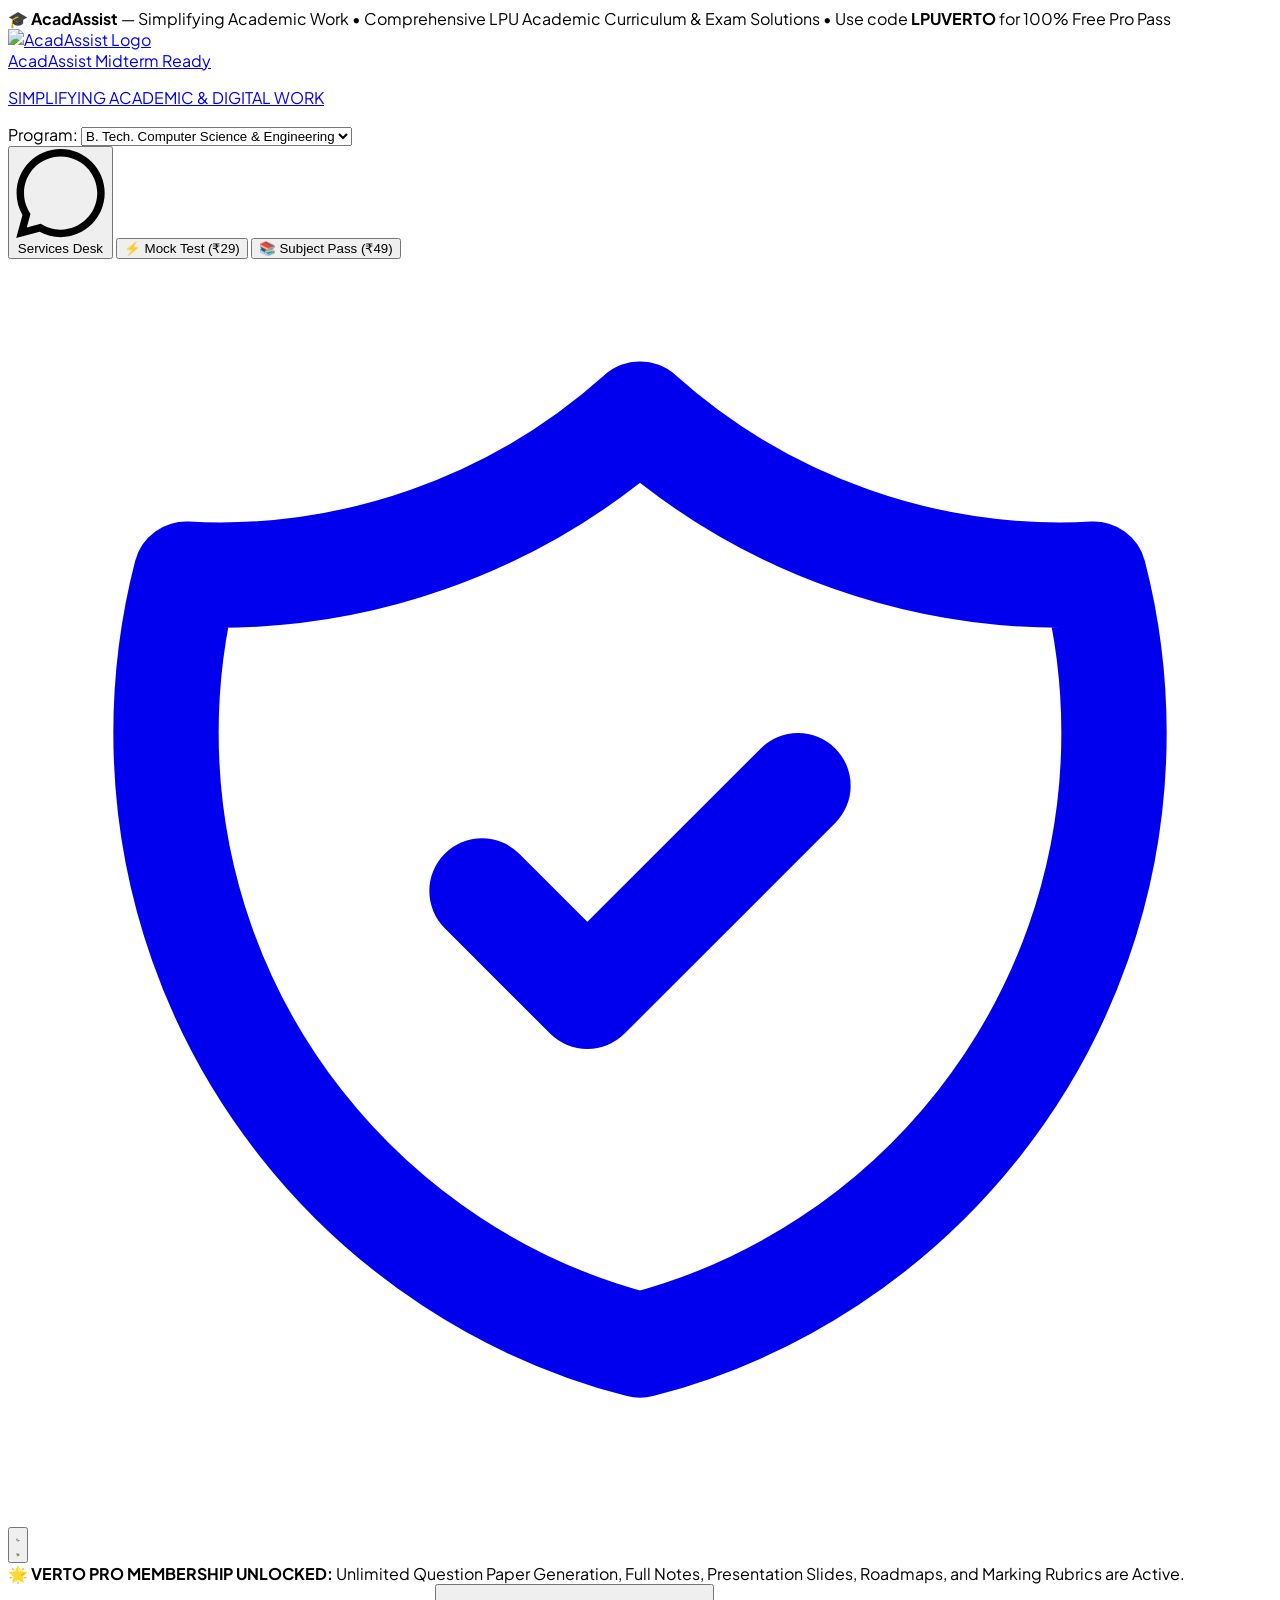
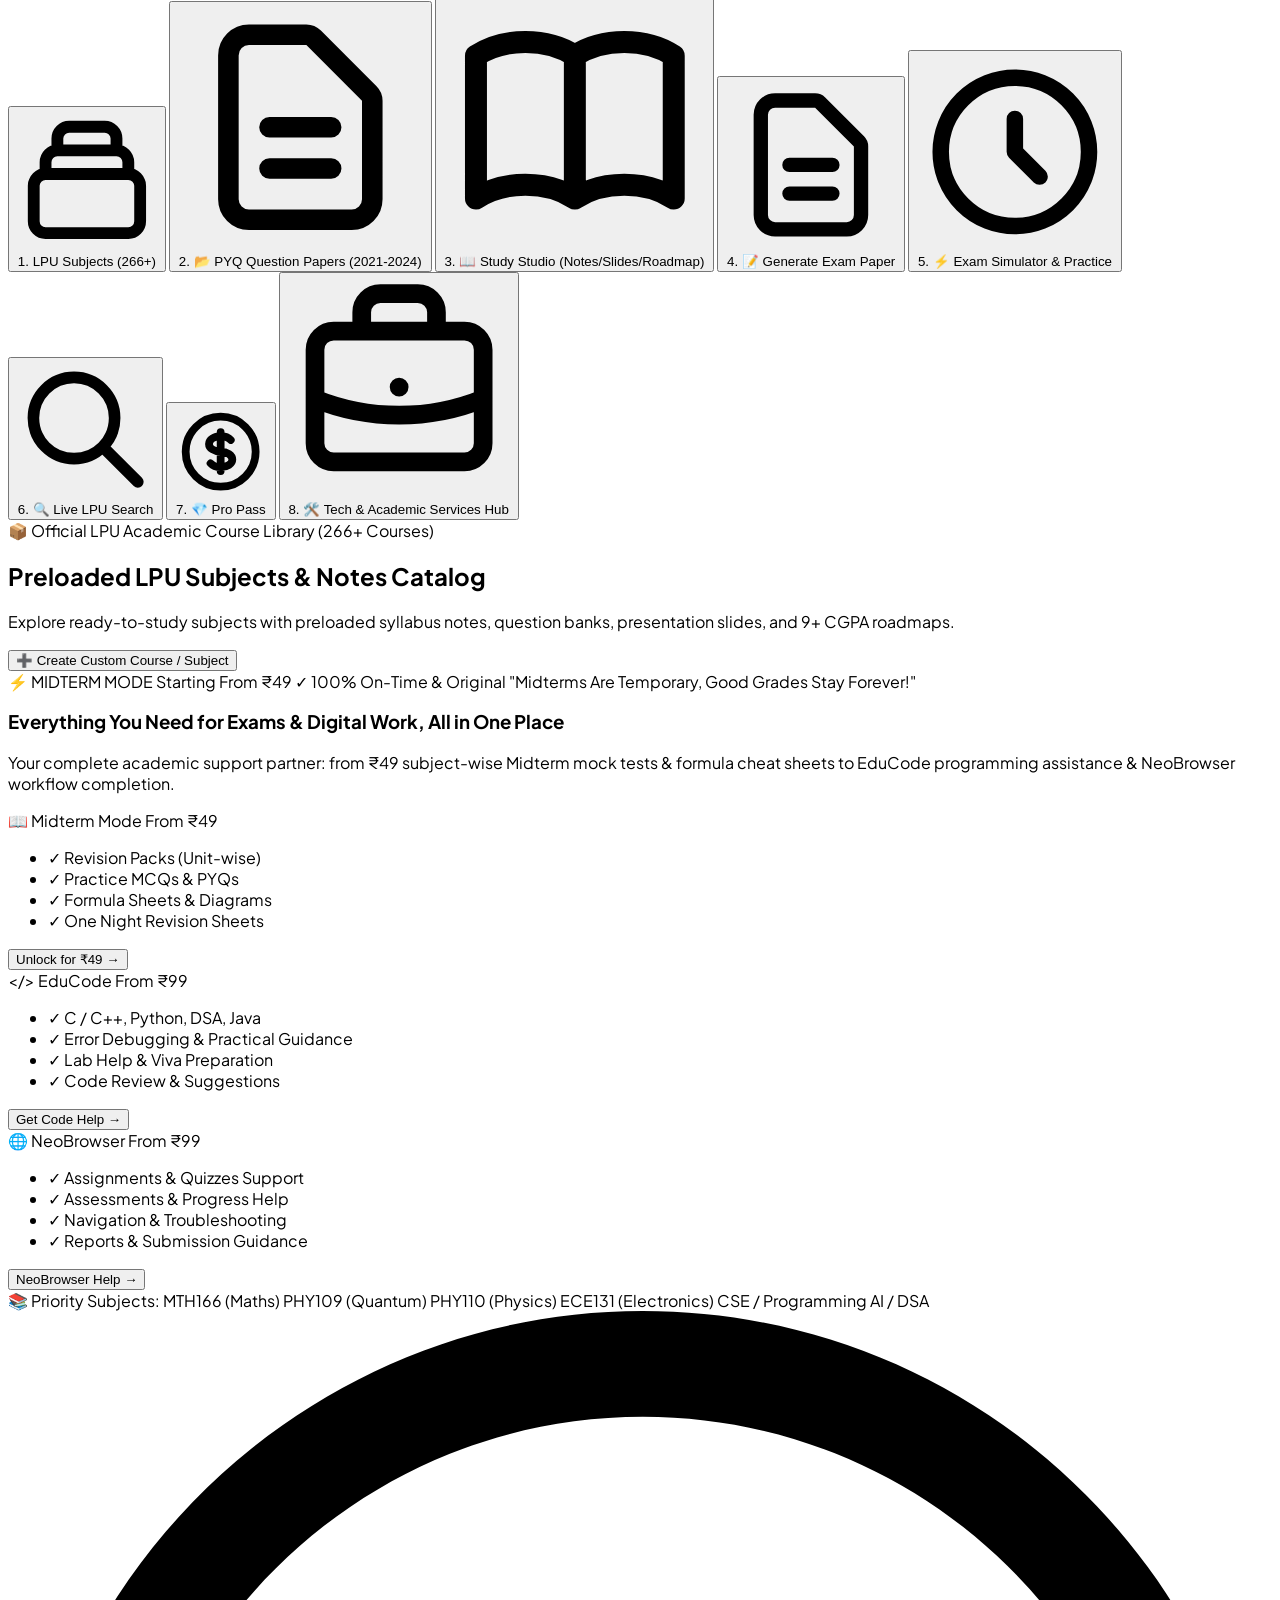
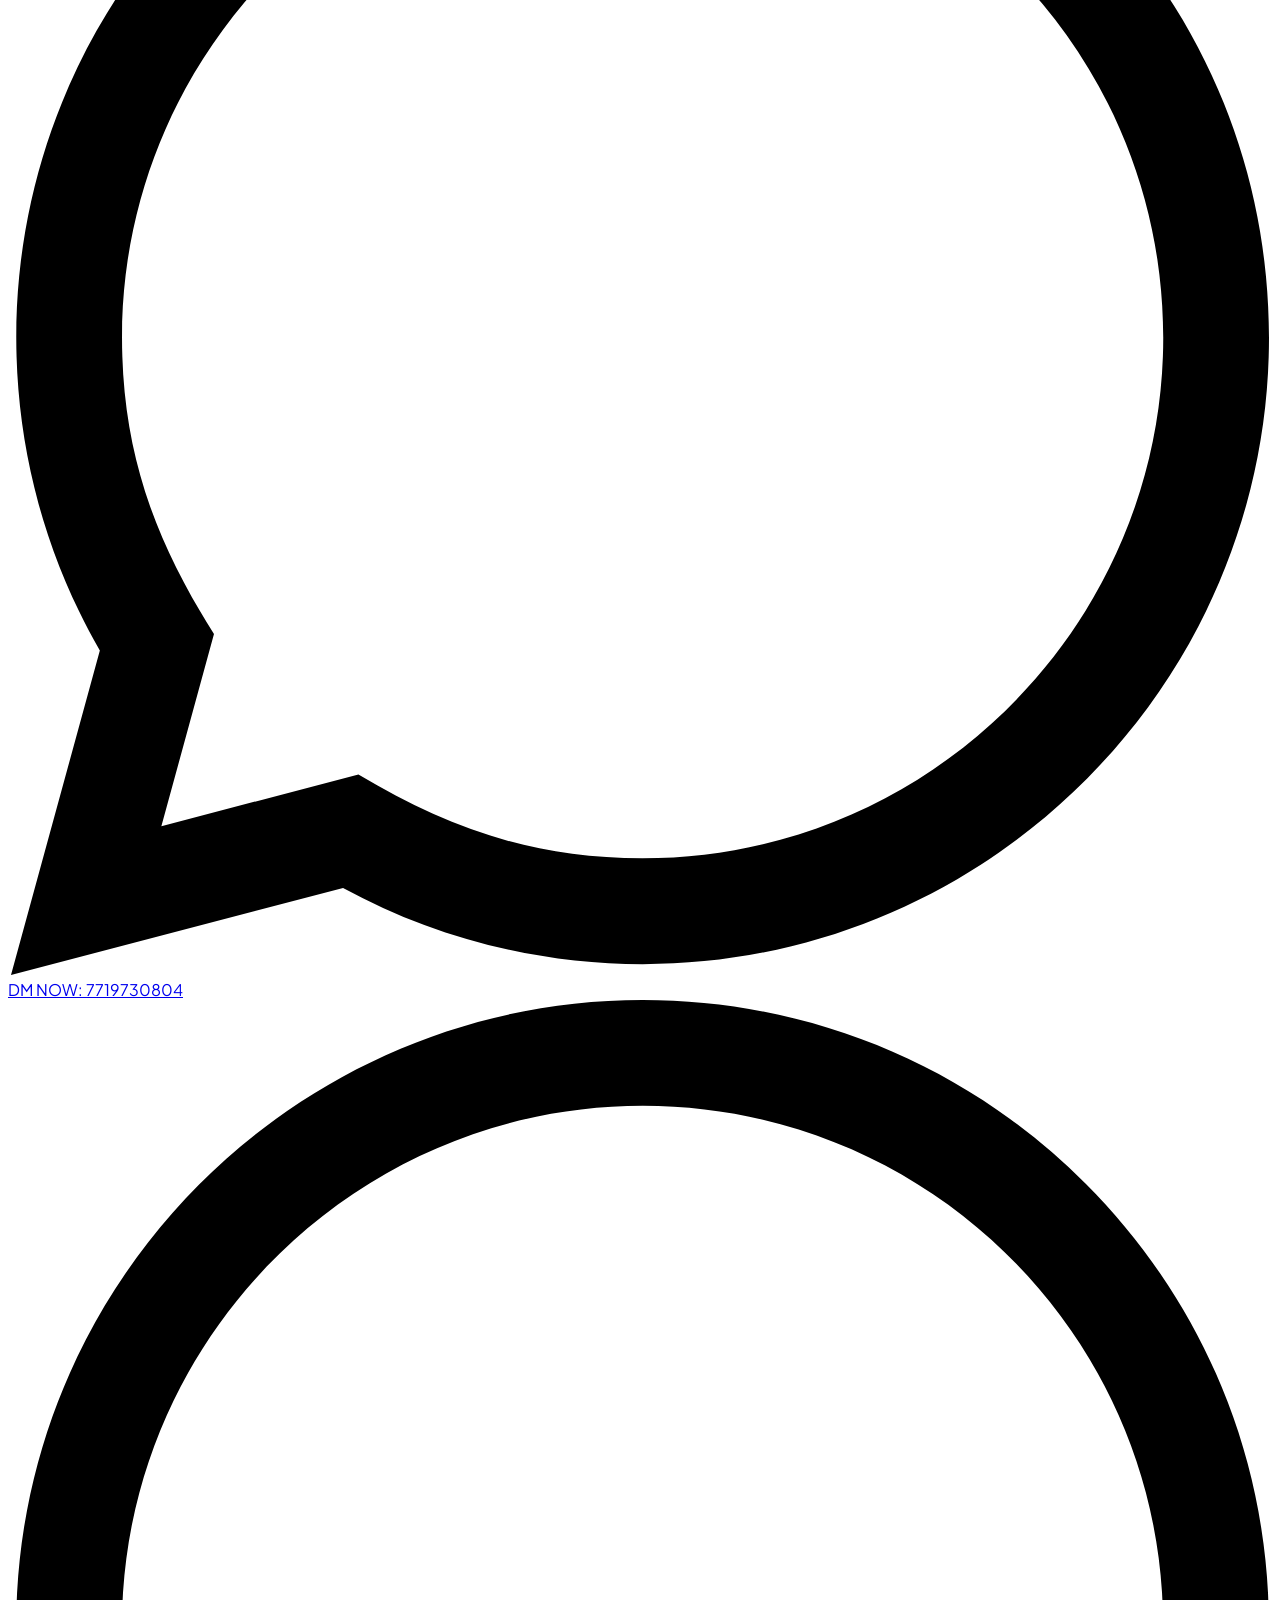
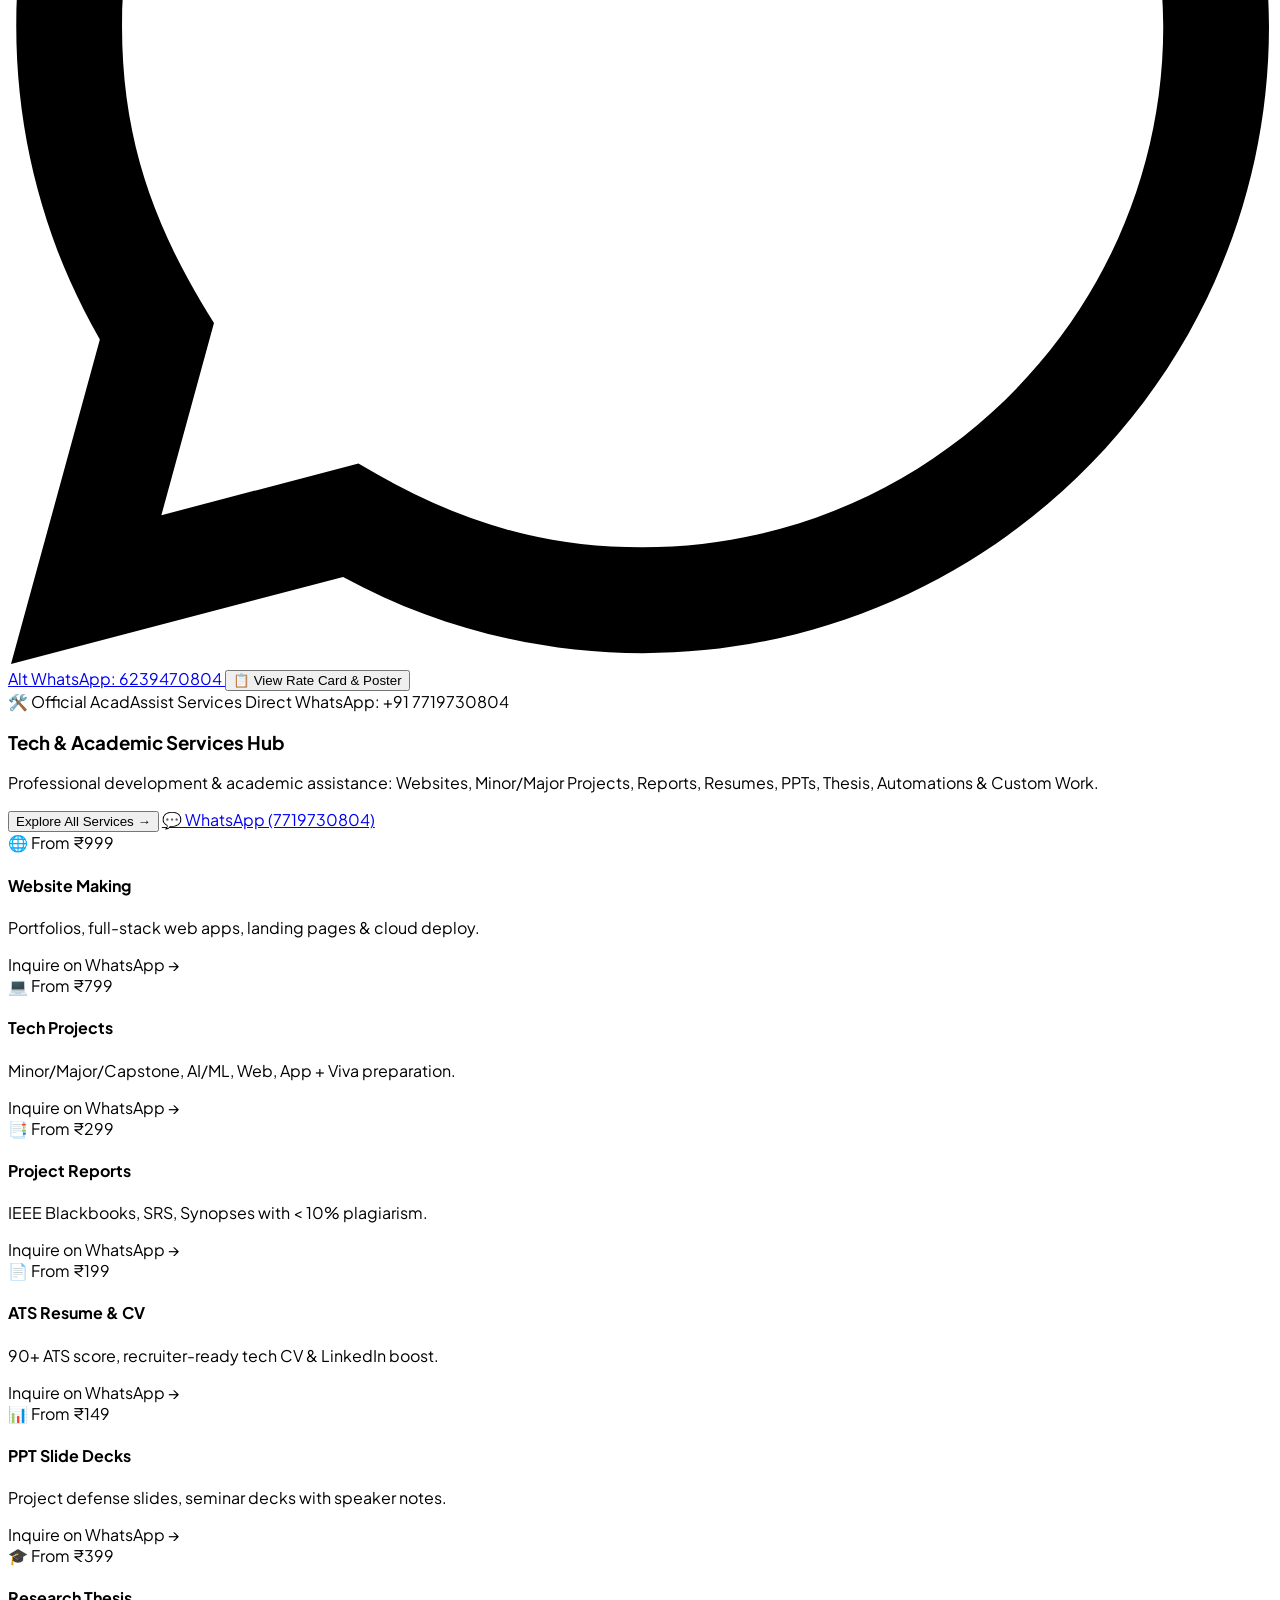
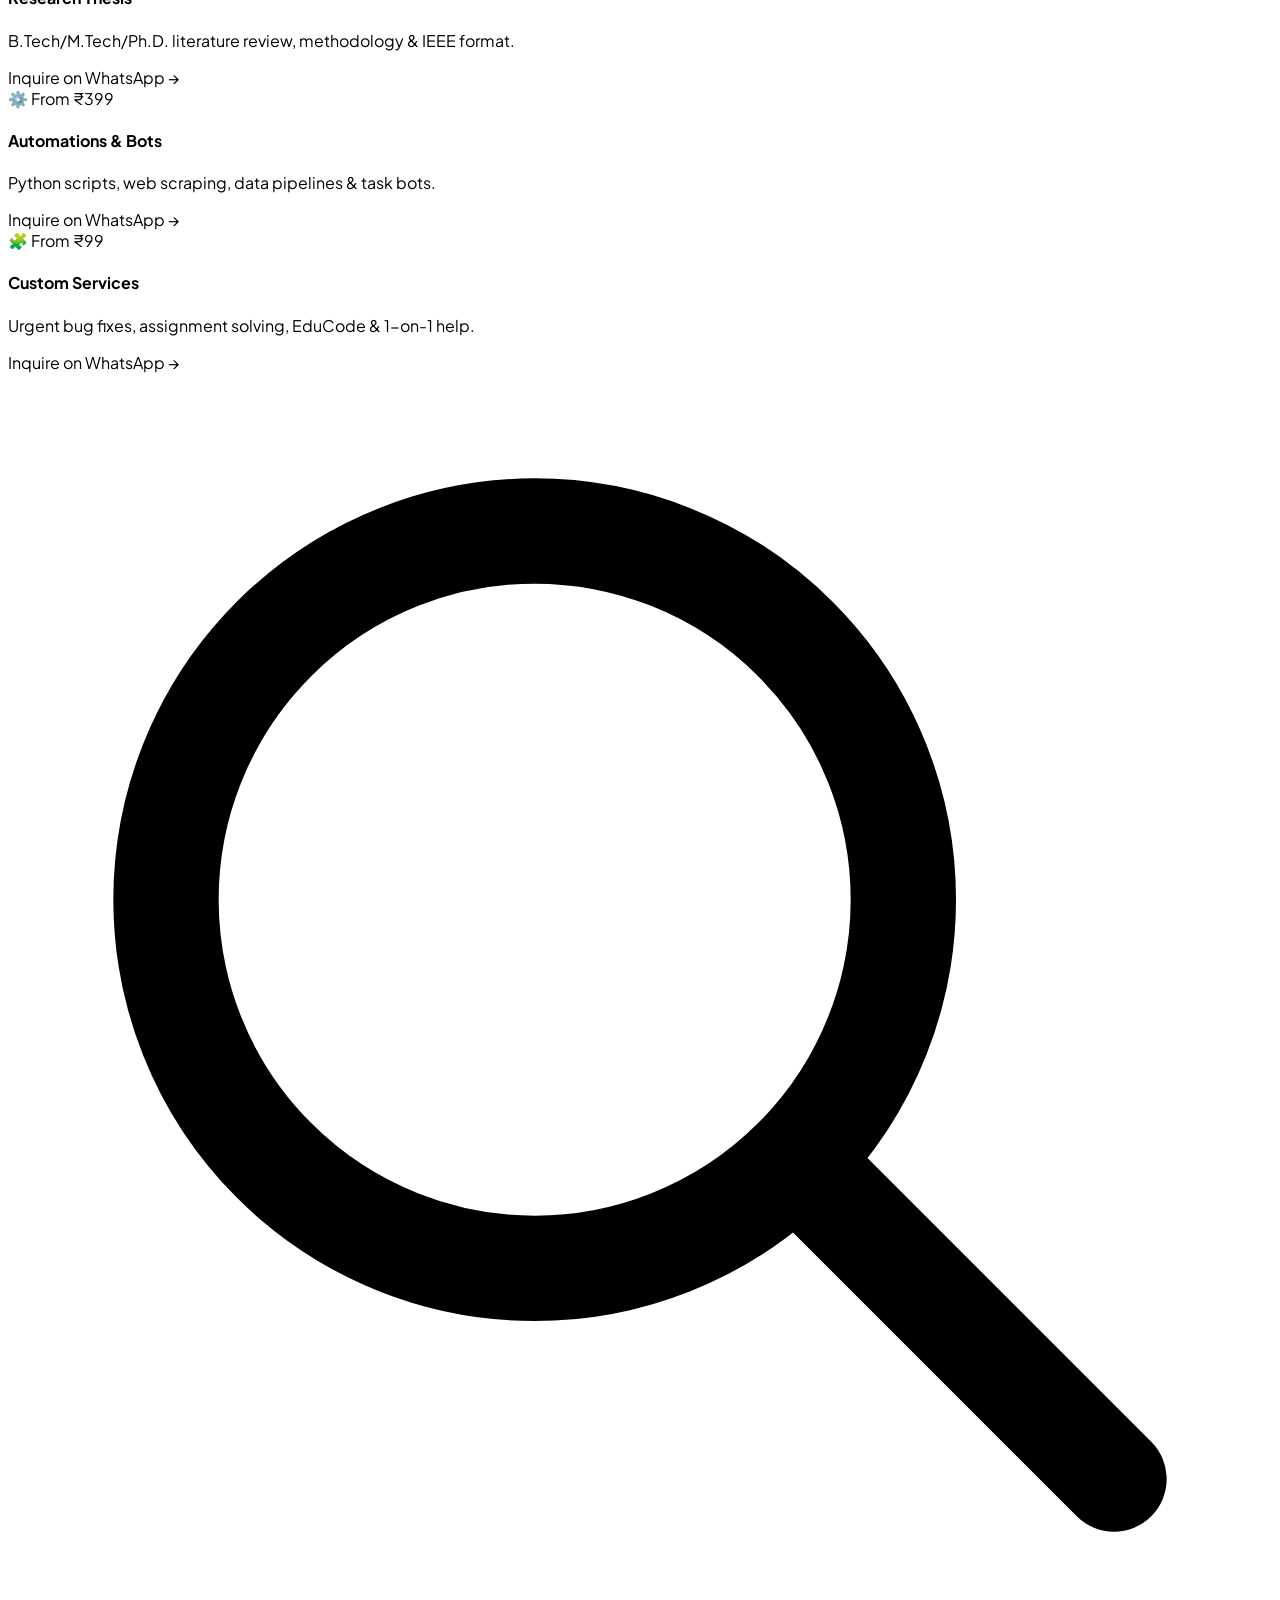
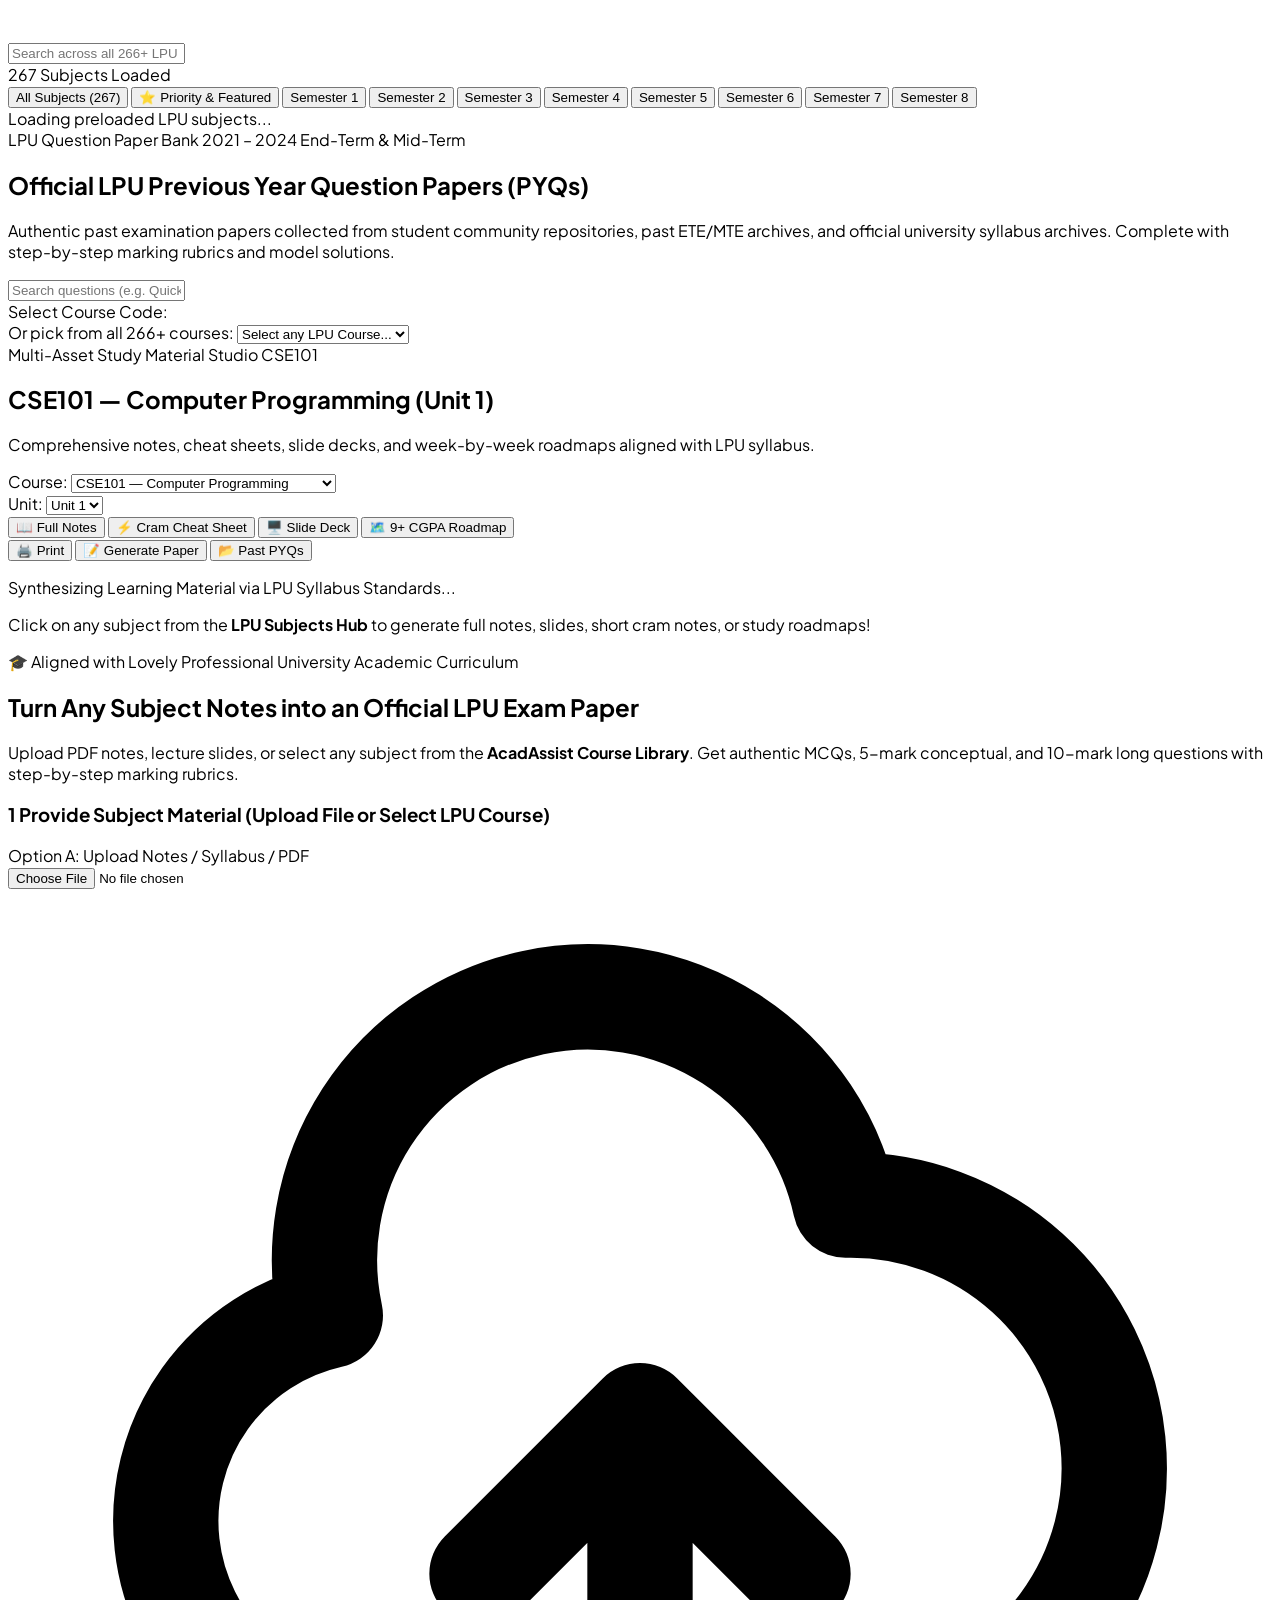
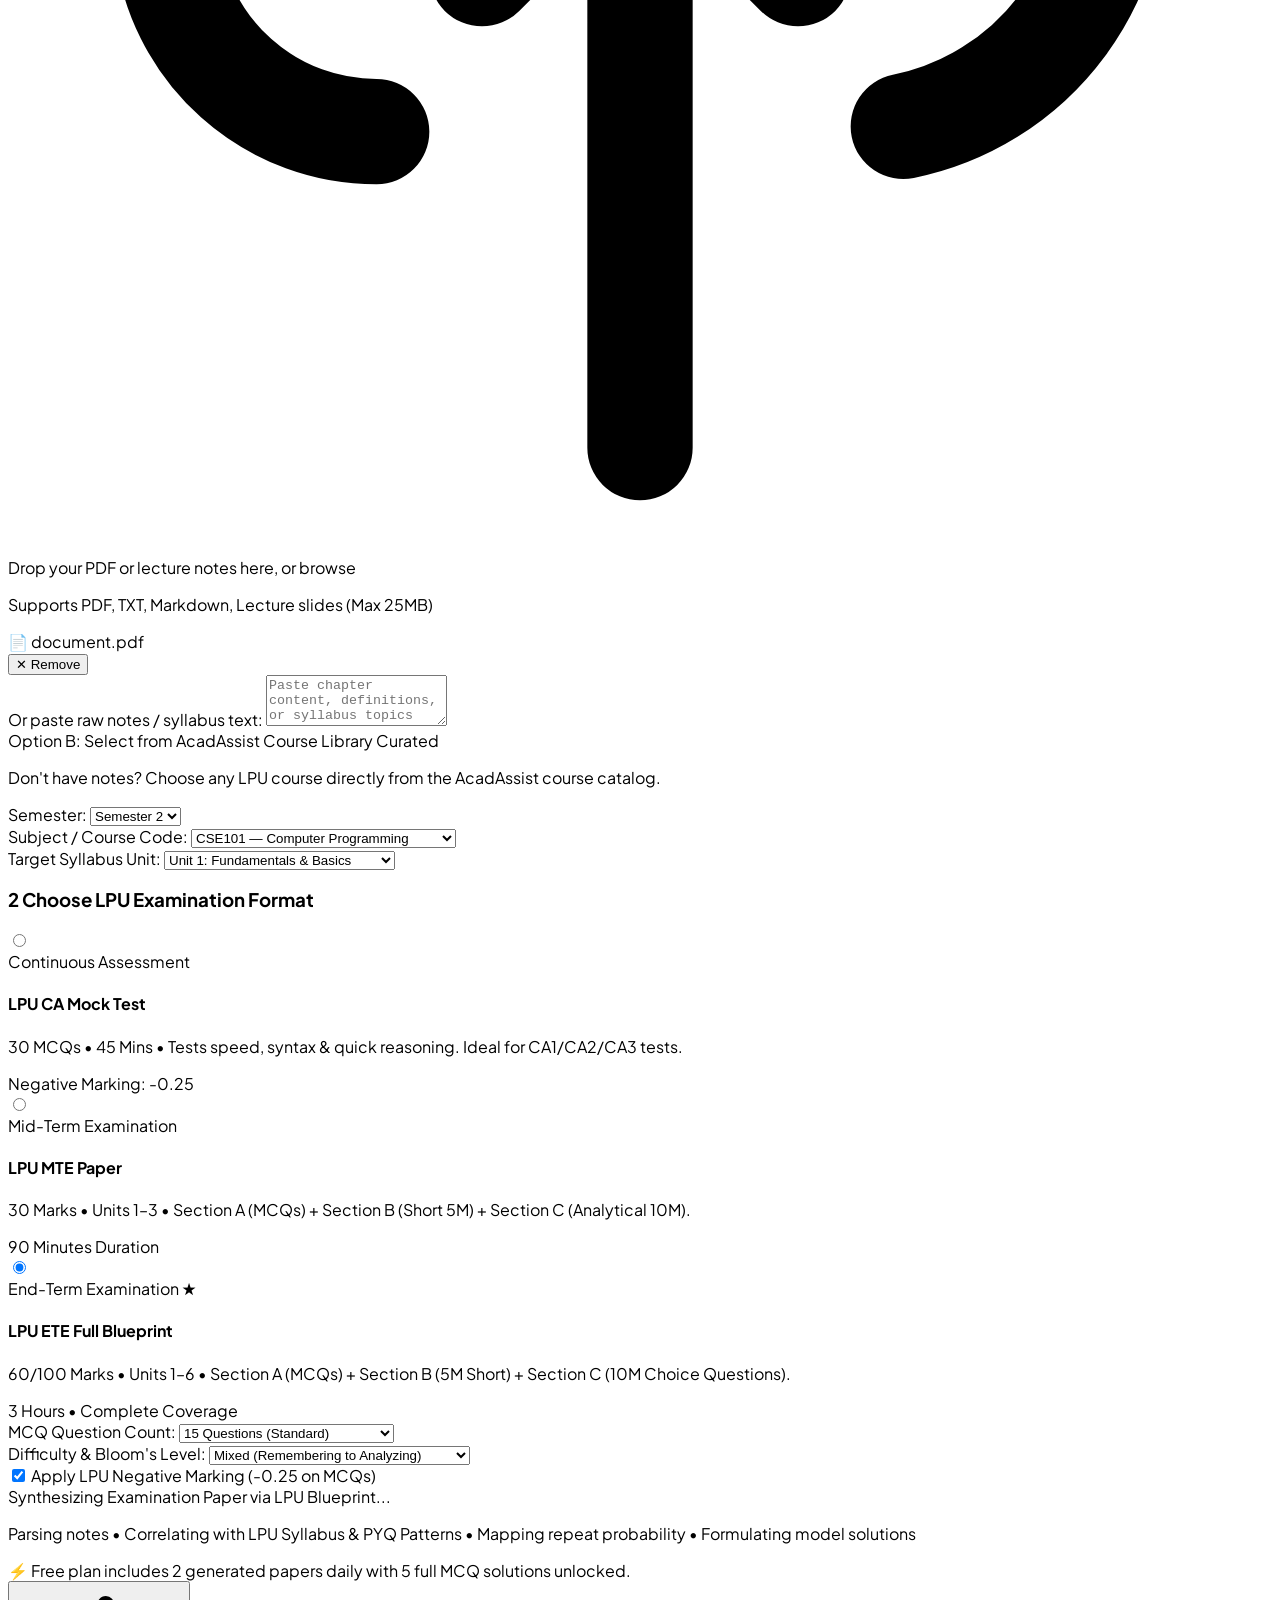
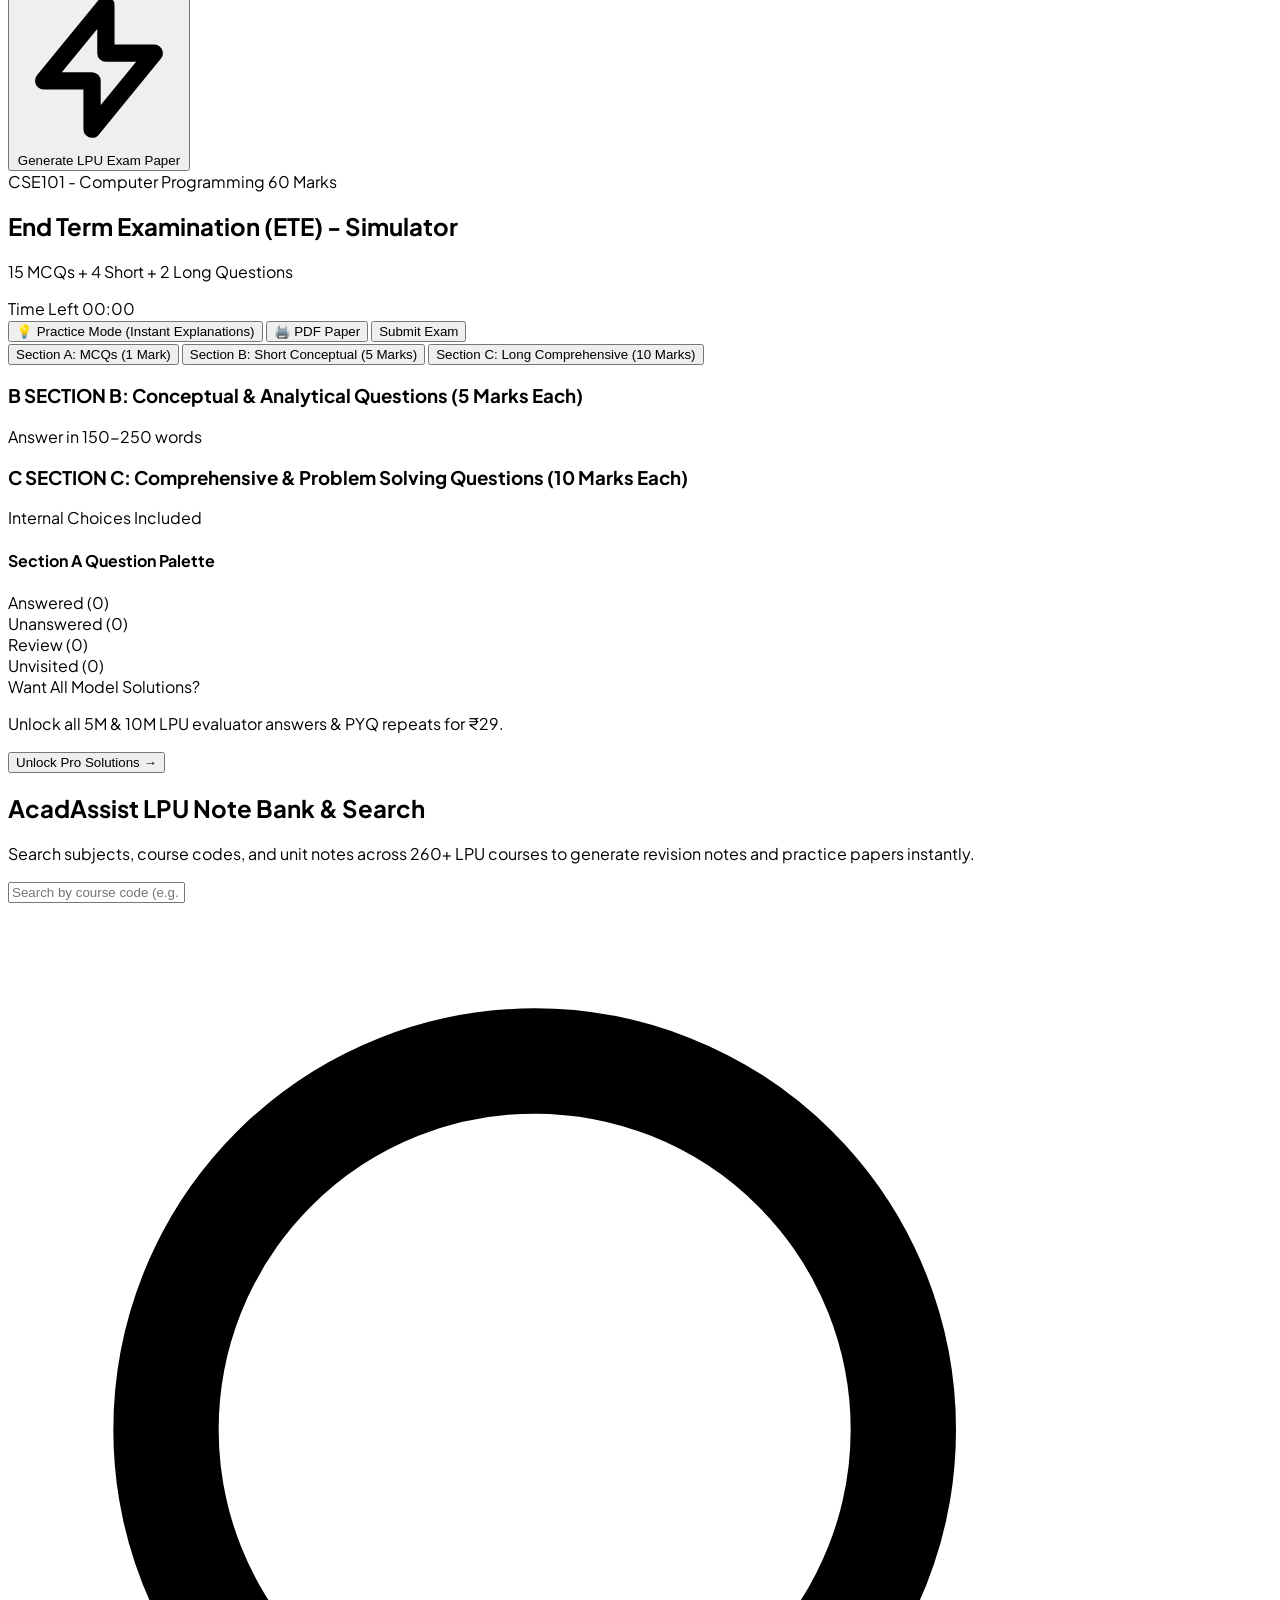
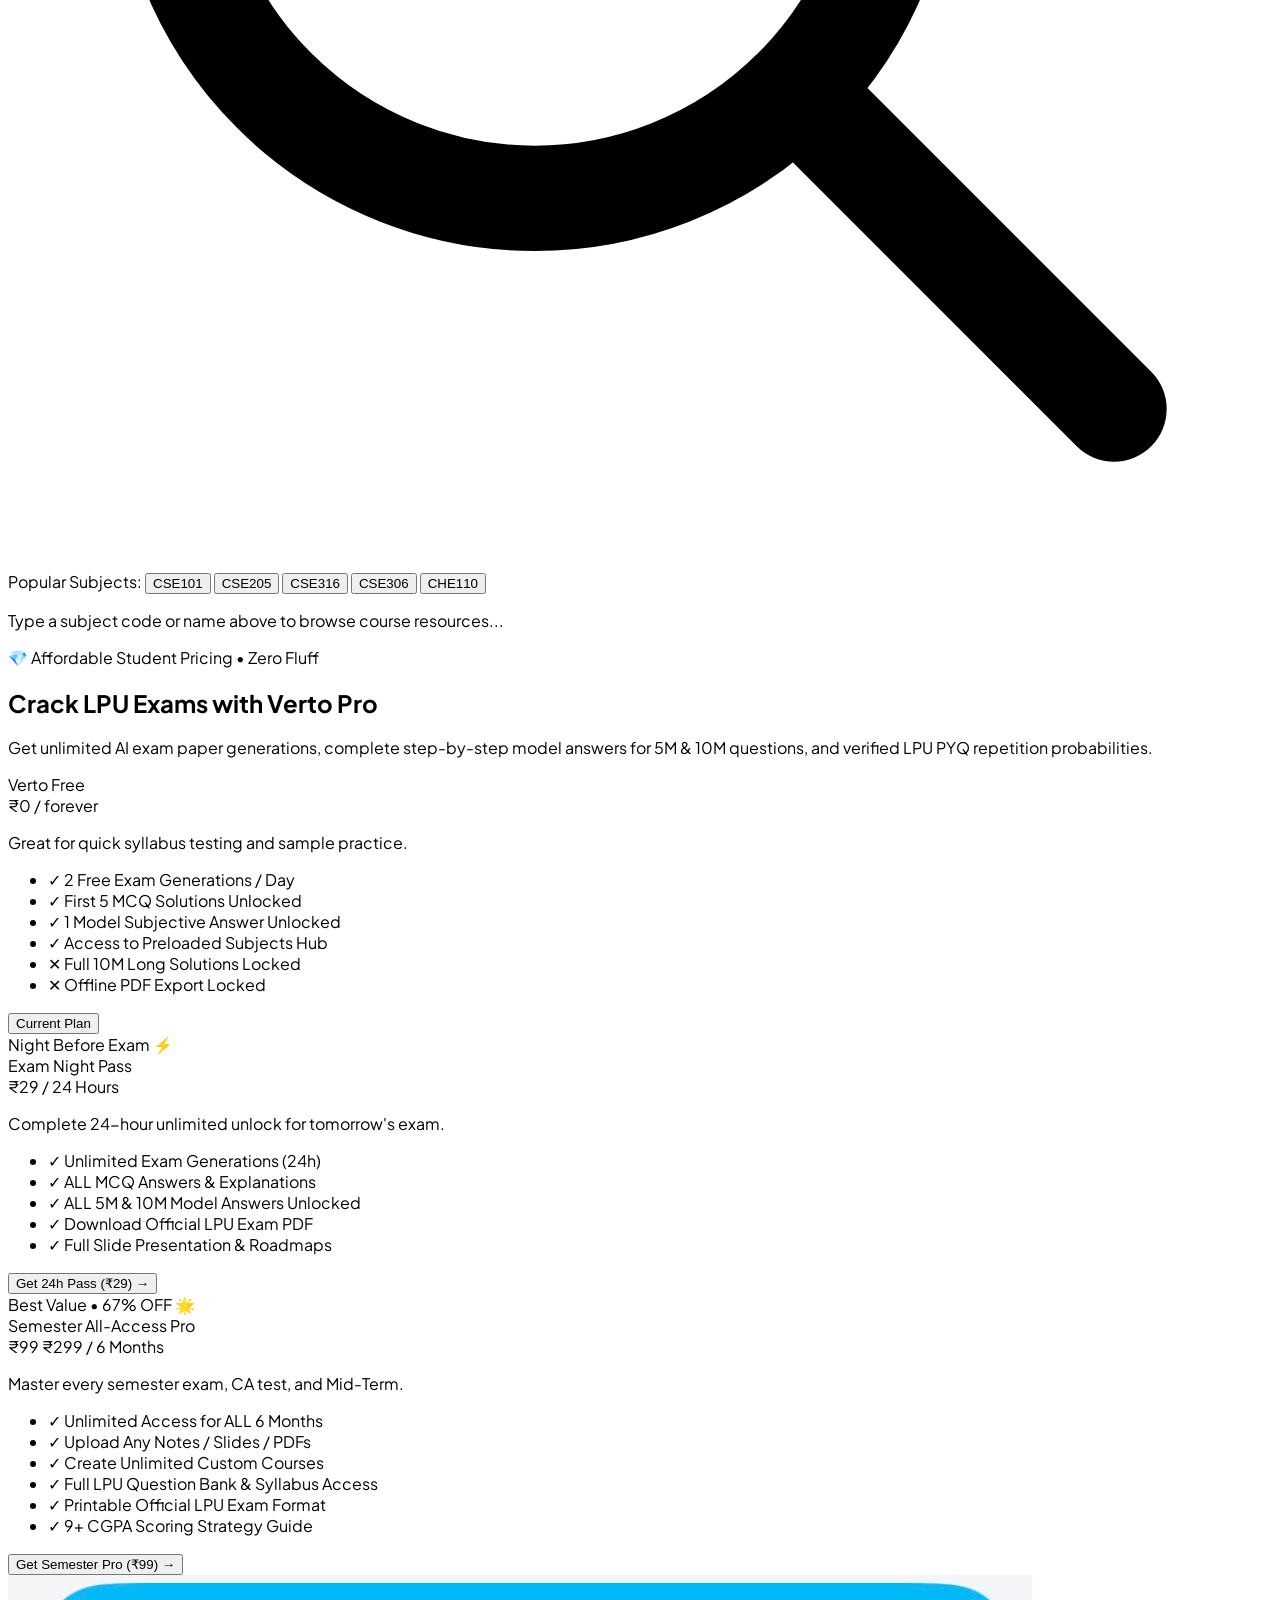
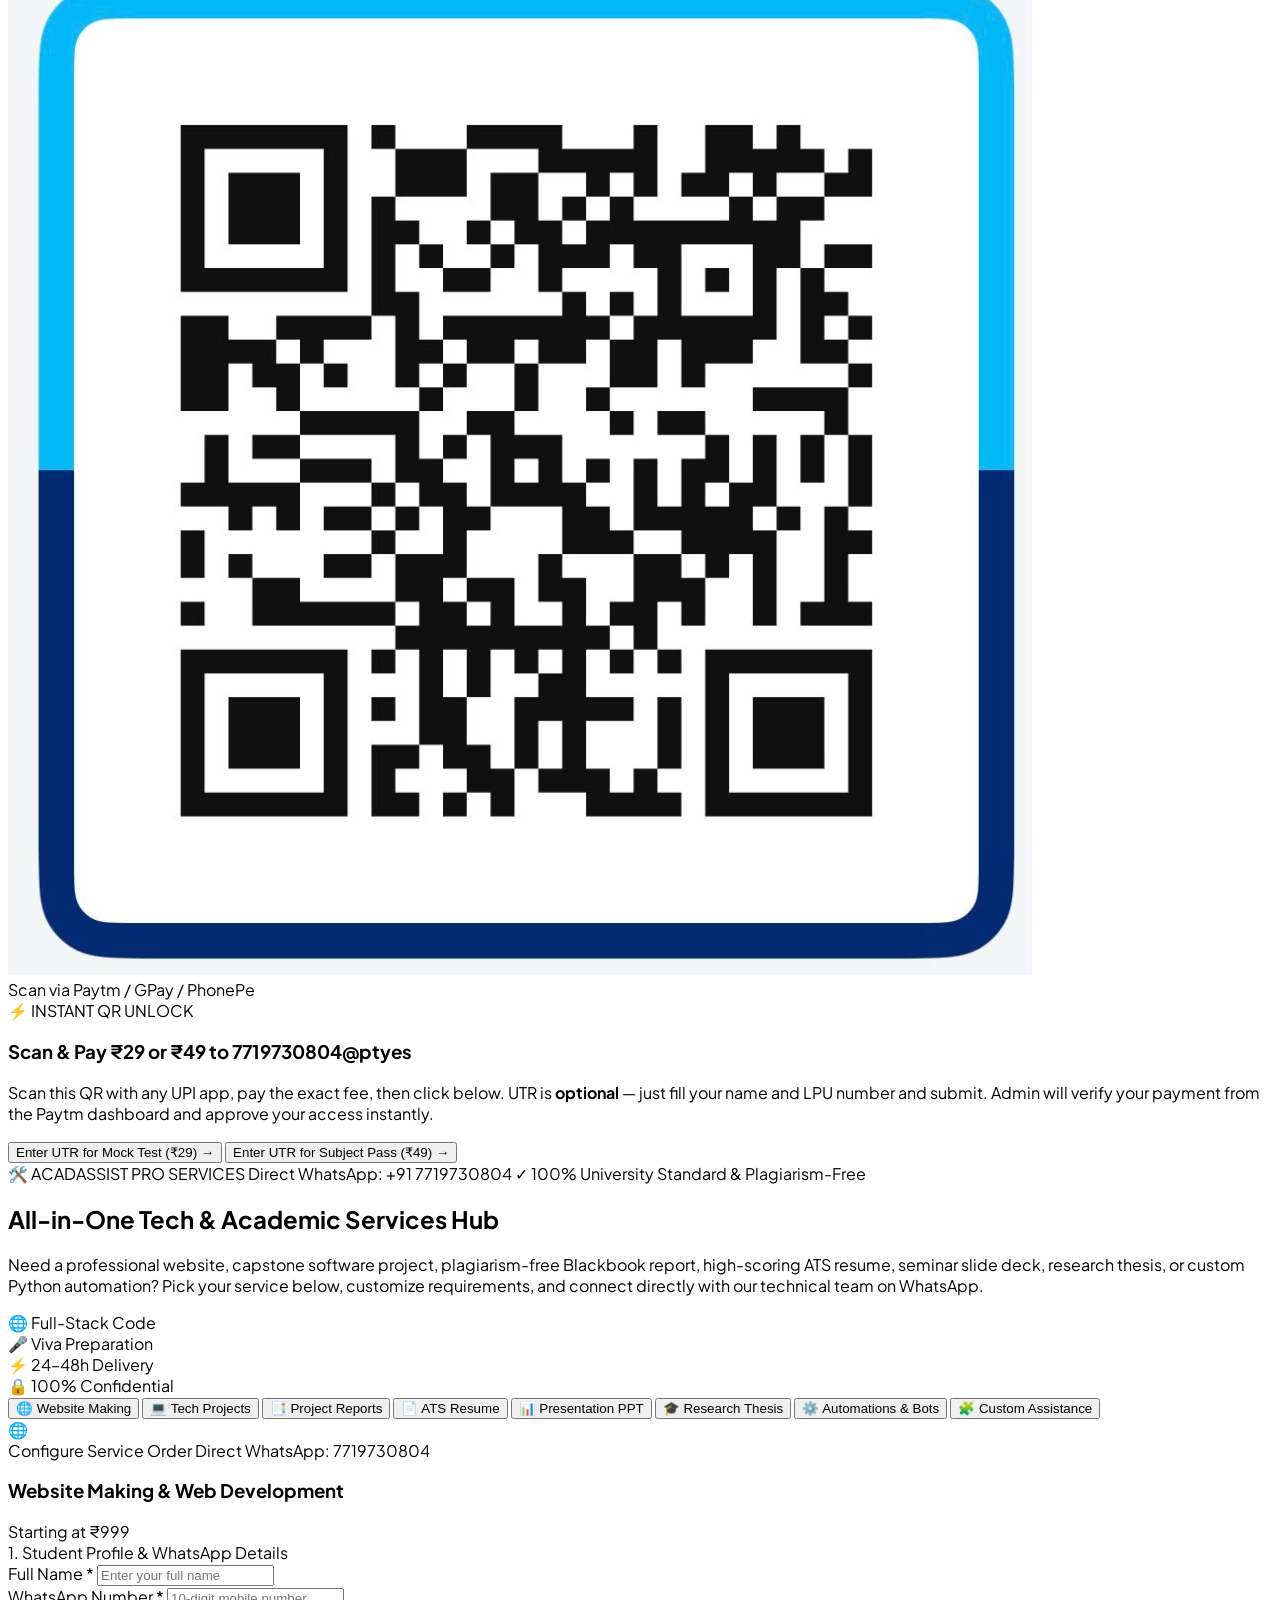
==== commit 3abe9056: "feat: update website (₹999) & thesis (₹399) pricing and embed services module on front page" ====
--- a/static/index.html
+++ b/static/index.html
@@ -330,6 +330,142 @@
         </div>
       </div>
 
+      <!-- Front-Page Featured Services Module (Websites, Projects, Reports, Resumes, PPT, Thesis, Automations, Custom) -->
+      <div class="rounded-3xl bg-gradient-to-br from-slate-900 via-slate-950 to-slate-900 border border-emerald-500/30 p-6 sm:p-8 space-y-6 shadow-xl">
+        <div class="flex flex-col md:flex-row items-start md:items-center justify-between gap-4 pb-4 border-b border-slate-800">
+          <div>
+            <div class="flex items-center gap-2">
+              <span class="px-3 py-1 rounded-full text-[11px] font-black uppercase tracking-wider bg-emerald-500/20 text-emerald-400 border border-emerald-500/40">
+                🛠️ Official AcadAssist Services
+              </span>
+              <span class="text-xs text-slate-400 font-semibold">Direct WhatsApp: +91 7719730804</span>
+            </div>
+            <h3 class="text-xl sm:text-2xl font-black text-white mt-1">
+              Tech &amp; Academic Services Hub
+            </h3>
+            <p class="text-xs text-slate-300">
+              Professional development &amp; academic assistance: Websites, Minor/Major Projects, Reports, Resumes, PPTs, Thesis, Automations &amp; Custom Work.
+            </p>
+          </div>
+
+          <div class="flex items-center gap-2.5 shrink-0">
+            <button onclick="switchTab('tab-services')" class="px-4 py-2.5 rounded-xl bg-gradient-to-r from-emerald-500 to-teal-600 hover:from-emerald-600 hover:to-teal-700 text-white font-bold text-xs shadow-md shadow-emerald-500/20 transition-all flex items-center gap-1.5">
+              <span>Explore All Services &rarr;</span>
+            </button>
+            <a href="https://wa.me/917719730804?text=Hi%20AcadAssist!%20I%20want%20to%20inquire%20about%20your%20Tech%20%26%20Academic%20Services." target="_blank" class="px-4 py-2.5 rounded-xl bg-slate-800 hover:bg-slate-700 text-emerald-400 border border-emerald-500/30 font-bold text-xs transition-all flex items-center gap-1.5">
+              <span>💬 WhatsApp (7719730804)</span>
+            </a>
+          </div>
+        </div>
+
+        <!-- 8 Front Services Grid -->
+        <div class="grid grid-cols-2 sm:grid-cols-4 gap-3 sm:gap-4">
+          <!-- 1. Website Making -->
+          <div onclick="ServicesHub.openModalForService('website')" class="p-4 rounded-2xl bg-slate-800/60 hover:bg-slate-800 border border-slate-700/60 hover:border-emerald-500/50 transition-all cursor-pointer group flex flex-col justify-between space-y-3">
+            <div>
+              <div class="flex items-center justify-between">
+                <span class="text-2xl group-hover:scale-110 transition-transform">🌐</span>
+                <span class="text-[10px] font-black px-2 py-0.5 rounded-full bg-blue-500/20 text-blue-300">From ₹999</span>
+              </div>
+              <h4 class="text-sm font-bold text-white mt-2 group-hover:text-emerald-400 transition-colors">Website Making</h4>
+              <p class="text-[11px] text-slate-400 mt-0.5 line-clamp-2">Portfolios, full-stack web apps, landing pages &amp; cloud deploy.</p>
+            </div>
+            <span class="text-[10px] text-emerald-400 font-bold flex items-center gap-1">Inquire on WhatsApp &rarr;</span>
+          </div>
+
+          <!-- 2. Projects -->
+          <div onclick="ServicesHub.openModalForService('projects')" class="p-4 rounded-2xl bg-slate-800/60 hover:bg-slate-800 border border-slate-700/60 hover:border-emerald-500/50 transition-all cursor-pointer group flex flex-col justify-between space-y-3">
+            <div>
+              <div class="flex items-center justify-between">
+                <span class="text-2xl group-hover:scale-110 transition-transform">💻</span>
+                <span class="text-[10px] font-black px-2 py-0.5 rounded-full bg-emerald-500/20 text-emerald-300">From ₹799</span>
+              </div>
+              <h4 class="text-sm font-bold text-white mt-2 group-hover:text-emerald-400 transition-colors">Tech Projects</h4>
+              <p class="text-[11px] text-slate-400 mt-0.5 line-clamp-2">Minor/Major/Capstone, AI/ML, Web, App + Viva preparation.</p>
+            </div>
+            <span class="text-[10px] text-emerald-400 font-bold flex items-center gap-1">Inquire on WhatsApp &rarr;</span>
+          </div>
+
+          <!-- 3. Reports -->
+          <div onclick="ServicesHub.openModalForService('report')" class="p-4 rounded-2xl bg-slate-800/60 hover:bg-slate-800 border border-slate-700/60 hover:border-emerald-500/50 transition-all cursor-pointer group flex flex-col justify-between space-y-3">
+            <div>
+              <div class="flex items-center justify-between">
+                <span class="text-2xl group-hover:scale-110 transition-transform">📑</span>
+                <span class="text-[10px] font-black px-2 py-0.5 rounded-full bg-amber-500/20 text-amber-300">From ₹299</span>
+              </div>
+              <h4 class="text-sm font-bold text-white mt-2 group-hover:text-emerald-400 transition-colors">Project Reports</h4>
+              <p class="text-[11px] text-slate-400 mt-0.5 line-clamp-2">IEEE Blackbooks, SRS, Synopses with &lt; 10% plagiarism.</p>
+            </div>
+            <span class="text-[10px] text-emerald-400 font-bold flex items-center gap-1">Inquire on WhatsApp &rarr;</span>
+          </div>
+
+          <!-- 4. Resume -->
+          <div onclick="ServicesHub.openModalForService('resume')" class="p-4 rounded-2xl bg-slate-800/60 hover:bg-slate-800 border border-slate-700/60 hover:border-emerald-500/50 transition-all cursor-pointer group flex flex-col justify-between space-y-3">
+            <div>
+              <div class="flex items-center justify-between">
+                <span class="text-2xl group-hover:scale-110 transition-transform">📄</span>
+                <span class="text-[10px] font-black px-2 py-0.5 rounded-full bg-pink-500/20 text-pink-300">From ₹199</span>
+              </div>
+              <h4 class="text-sm font-bold text-white mt-2 group-hover:text-emerald-400 transition-colors">ATS Resume &amp; CV</h4>
+              <p class="text-[11px] text-slate-400 mt-0.5 line-clamp-2">90+ ATS score, recruiter-ready tech CV &amp; LinkedIn boost.</p>
+            </div>
+            <span class="text-[10px] text-emerald-400 font-bold flex items-center gap-1">Inquire on WhatsApp &rarr;</span>
+          </div>
+
+          <!-- 5. PPT Presentations -->
+          <div onclick="ServicesHub.openModalForService('ppt')" class="p-4 rounded-2xl bg-slate-800/60 hover:bg-slate-800 border border-slate-700/60 hover:border-emerald-500/50 transition-all cursor-pointer group flex flex-col justify-between space-y-3">
+            <div>
+              <div class="flex items-center justify-between">
+                <span class="text-2xl group-hover:scale-110 transition-transform">📊</span>
+                <span class="text-[10px] font-black px-2 py-0.5 rounded-full bg-purple-500/20 text-purple-300">From ₹149</span>
+              </div>
+              <h4 class="text-sm font-bold text-white mt-2 group-hover:text-emerald-400 transition-colors">PPT Slide Decks</h4>
+              <p class="text-[11px] text-slate-400 mt-0.5 line-clamp-2">Project defense slides, seminar decks with speaker notes.</p>
+            </div>
+            <span class="text-[10px] text-emerald-400 font-bold flex items-center gap-1">Inquire on WhatsApp &rarr;</span>
+          </div>
+
+          <!-- 6. Thesis -->
+          <div onclick="ServicesHub.openModalForService('thesis')" class="p-4 rounded-2xl bg-slate-800/60 hover:bg-slate-800 border border-slate-700/60 hover:border-emerald-500/50 transition-all cursor-pointer group flex flex-col justify-between space-y-3">
+            <div>
+              <div class="flex items-center justify-between">
+                <span class="text-2xl group-hover:scale-110 transition-transform">🎓</span>
+                <span class="text-[10px] font-black px-2 py-0.5 rounded-full bg-cyan-500/20 text-cyan-300">From ₹399</span>
+              </div>
+              <h4 class="text-sm font-bold text-white mt-2 group-hover:text-emerald-400 transition-colors">Research Thesis</h4>
+              <p class="text-[11px] text-slate-400 mt-0.5 line-clamp-2">B.Tech/M.Tech/Ph.D. literature review, methodology &amp; IEEE format.</p>
+            </div>
+            <span class="text-[10px] text-emerald-400 font-bold flex items-center gap-1">Inquire on WhatsApp &rarr;</span>
+          </div>
+
+          <!-- 7. Automations -->
+          <div onclick="ServicesHub.openModalForService('automations')" class="p-4 rounded-2xl bg-slate-800/60 hover:bg-slate-800 border border-slate-700/60 hover:border-emerald-500/50 transition-all cursor-pointer group flex flex-col justify-between space-y-3">
+            <div>
+              <div class="flex items-center justify-between">
+                <span class="text-2xl group-hover:scale-110 transition-transform">⚙️</span>
+                <span class="text-[10px] font-black px-2 py-0.5 rounded-full bg-yellow-500/20 text-yellow-300">From ₹399</span>
+              </div>
+              <h4 class="text-sm font-bold text-white mt-2 group-hover:text-emerald-400 transition-colors">Automations &amp; Bots</h4>
+              <p class="text-[11px] text-slate-400 mt-0.5 line-clamp-2">Python scripts, web scraping, data pipelines &amp; task bots.</p>
+            </div>
+            <span class="text-[10px] text-emerald-400 font-bold flex items-center gap-1">Inquire on WhatsApp &rarr;</span>
+          </div>
+
+          <!-- 8. Custom Services -->
+          <div onclick="ServicesHub.openModalForService('custom')" class="p-4 rounded-2xl bg-slate-800/60 hover:bg-slate-800 border border-slate-700/60 hover:border-emerald-500/50 transition-all cursor-pointer group flex flex-col justify-between space-y-3">
+            <div>
+              <div class="flex items-center justify-between">
+                <span class="text-2xl group-hover:scale-110 transition-transform">🧩</span>
+                <span class="text-[10px] font-black px-2 py-0.5 rounded-full bg-pink-500/20 text-pink-300">From ₹99</span>
+              </div>
+              <h4 class="text-sm font-bold text-white mt-2 group-hover:text-emerald-400 transition-colors">Custom Services</h4>
+              <p class="text-[11px] text-slate-400 mt-0.5 line-clamp-2">Urgent bug fixes, assignment solving, EduCode &amp; 1-on-1 help.</p>
+            </div>
+            <span class="text-[10px] text-emerald-400 font-bold flex items-center gap-1">Inquire on WhatsApp &rarr;</span>
+          </div>
+        </div>
+      </div>
+
       <!-- Search & Semester Filters for All 266+ Subjects from notes.lpuverto.xyz -->
       <div class="bg-white dark:bg-slate-900 rounded-3xl border border-gray-200 dark:border-slate-800 p-5 shadow-sm space-y-4">
         <div class="flex flex-col md:flex-row items-stretch md:items-center justify-between gap-4">
@@ -1181,7 +1317,7 @@
 
           <div class="flex items-center gap-2">
             <span id="tab-service-price-badge" class="px-4 py-2 rounded-xl bg-emerald-500/10 text-emerald-500 border border-emerald-500/30 text-xs font-black whitespace-nowrap">
-              Starting at ₹499
+              Starting at ₹999
             </span>
           </div>
         </div>
@@ -2031,7 +2167,7 @@
 
       <div class="flex items-center justify-between p-3 rounded-2xl bg-emerald-50 dark:bg-emerald-950/30 border border-emerald-200 dark:border-emerald-800/50">
         <span class="text-xs font-semibold text-gray-700 dark:text-slate-300">Official Student Pricing:</span>
-        <span id="modal-service-price-badge" class="text-xs font-black text-emerald-600 dark:text-emerald-400">Starting at ₹499</span>
+        <span id="modal-service-price-badge" class="text-xs font-black text-emerald-600 dark:text-emerald-400">Starting at ₹999</span>
       </div>
 
       <form id="service-order-form" class="space-y-4">
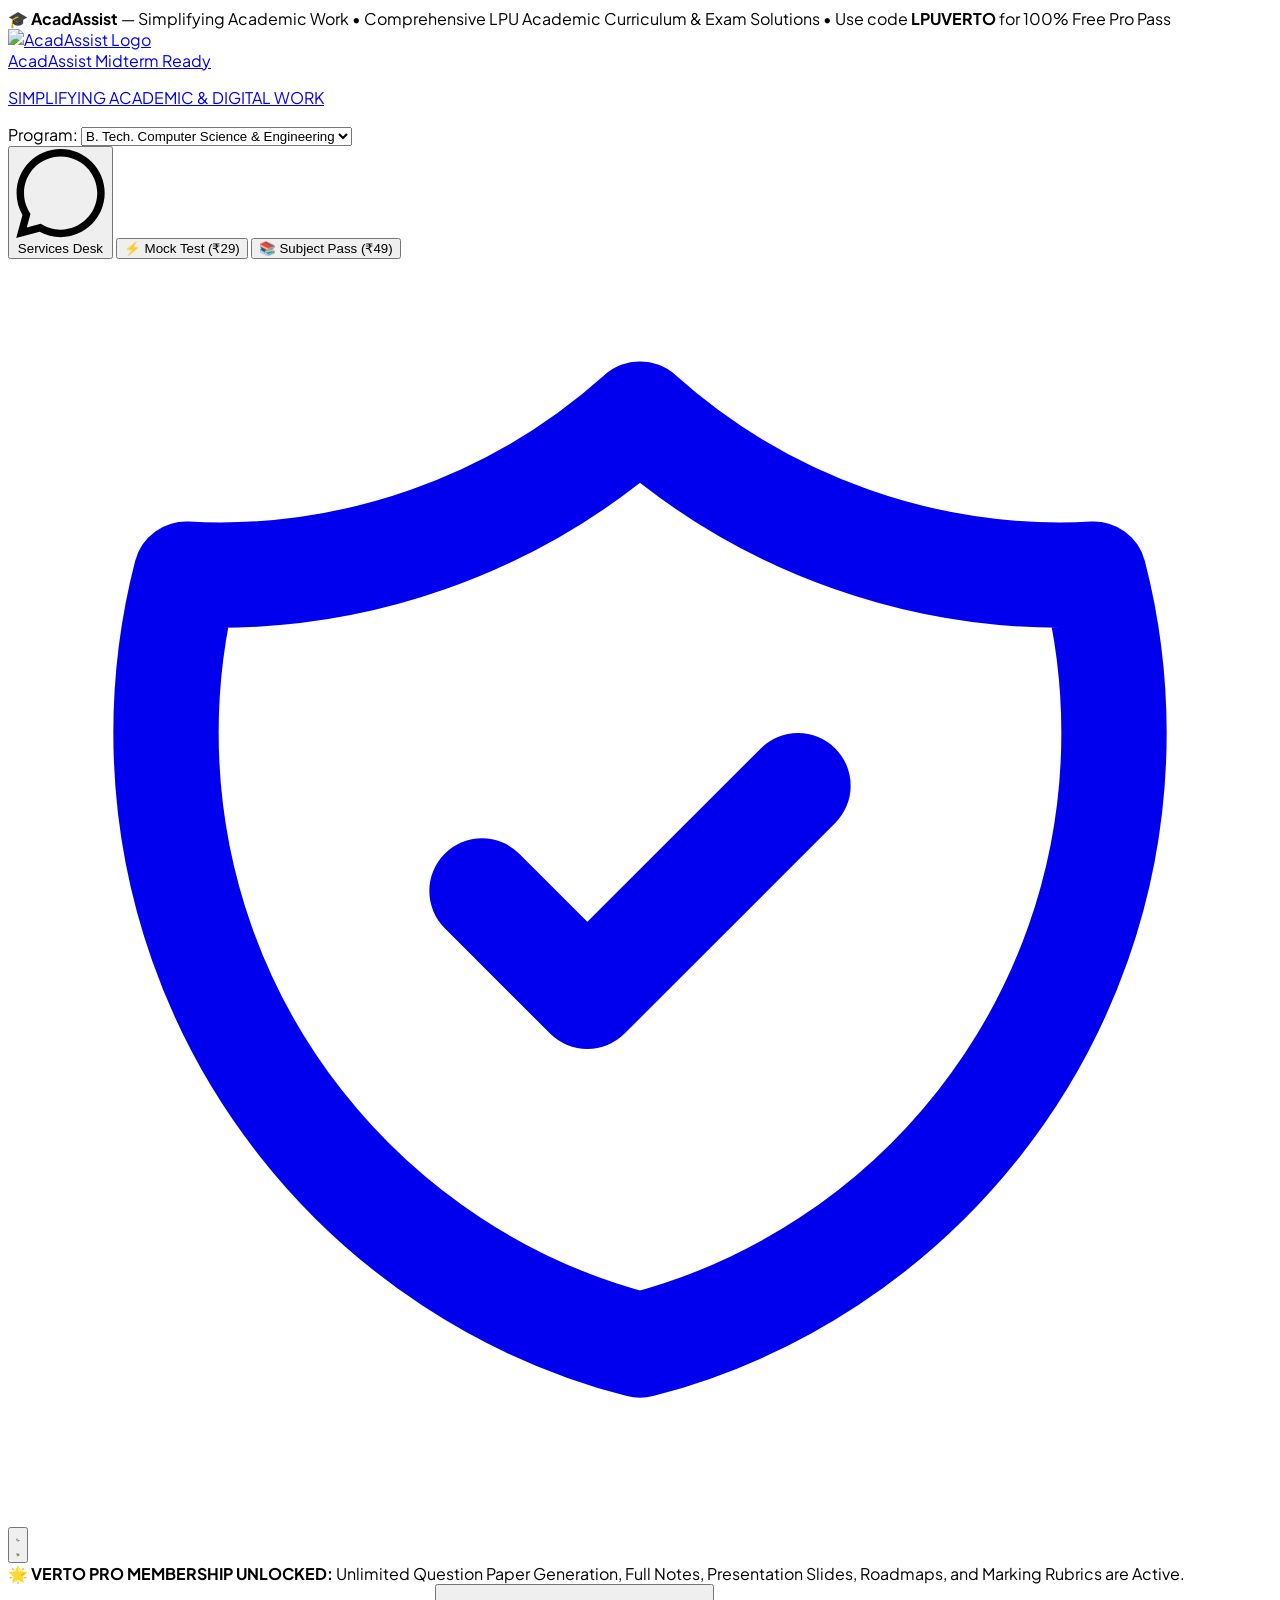
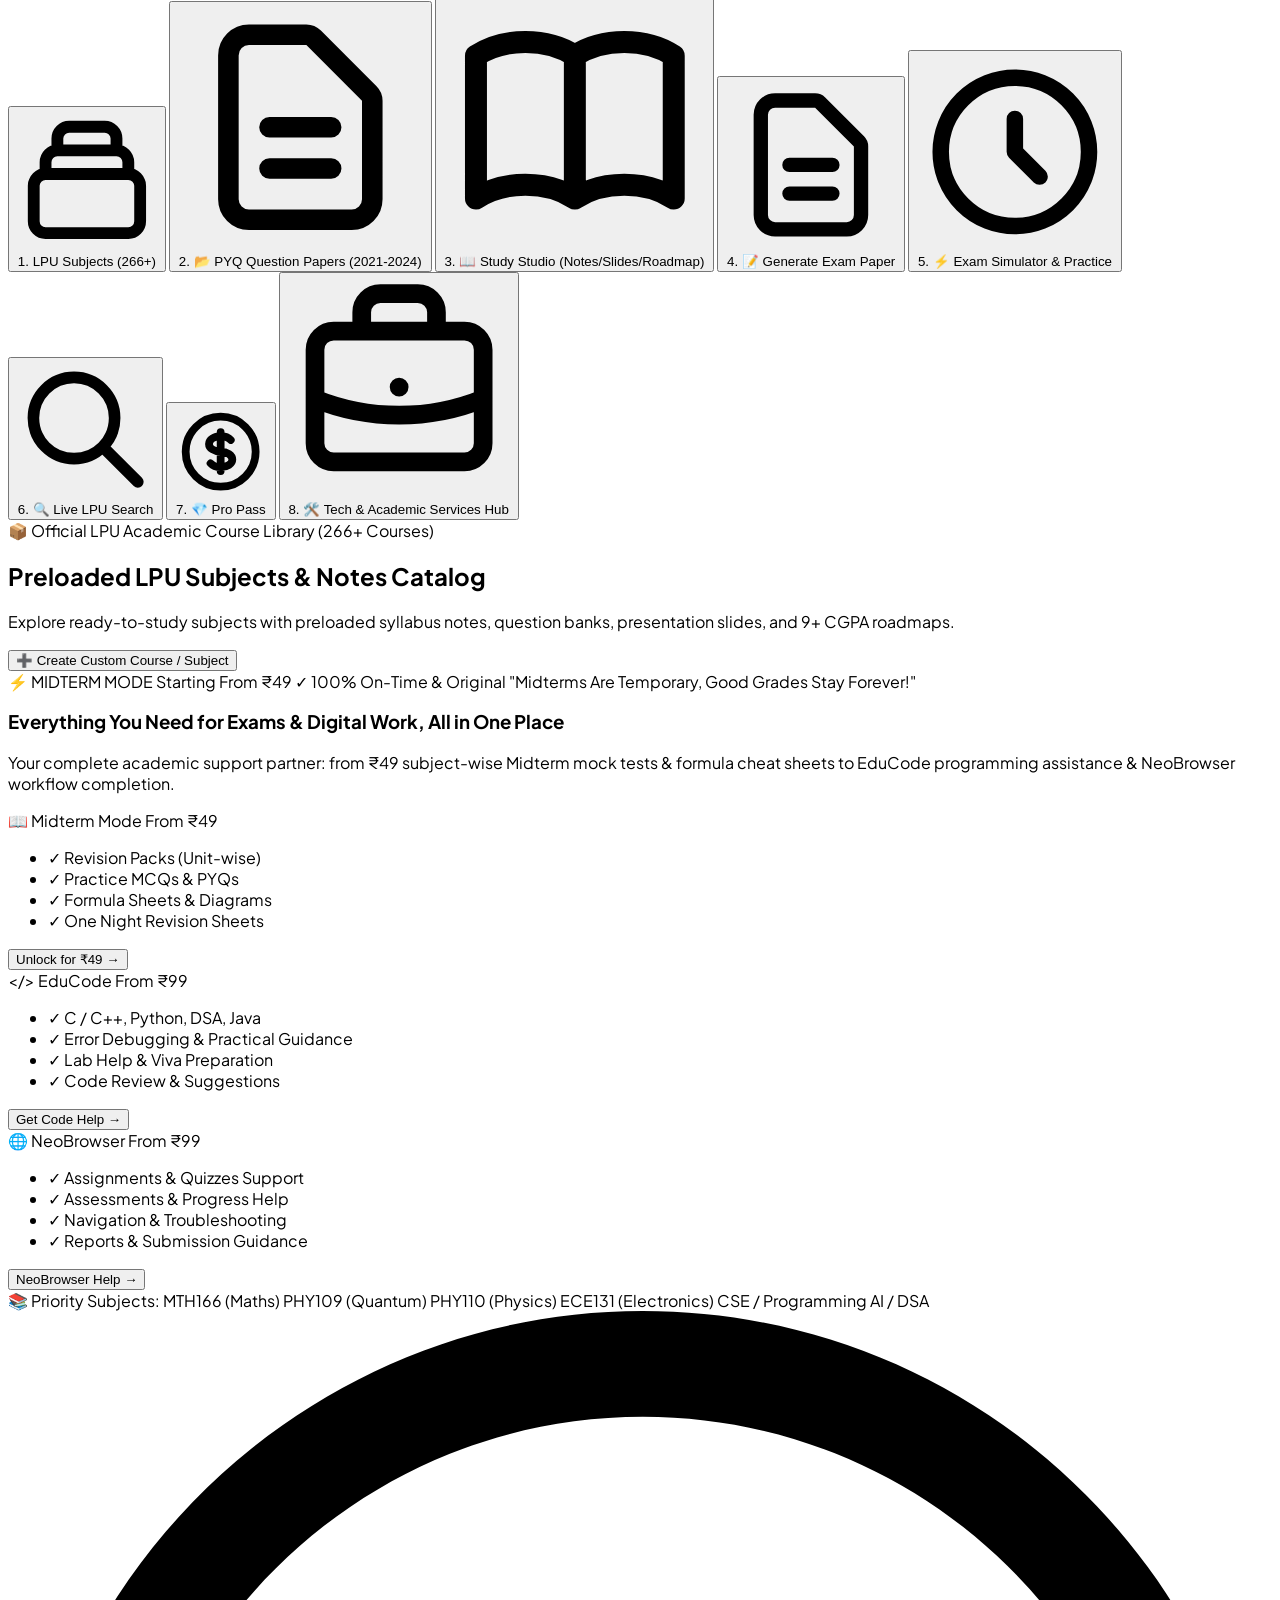
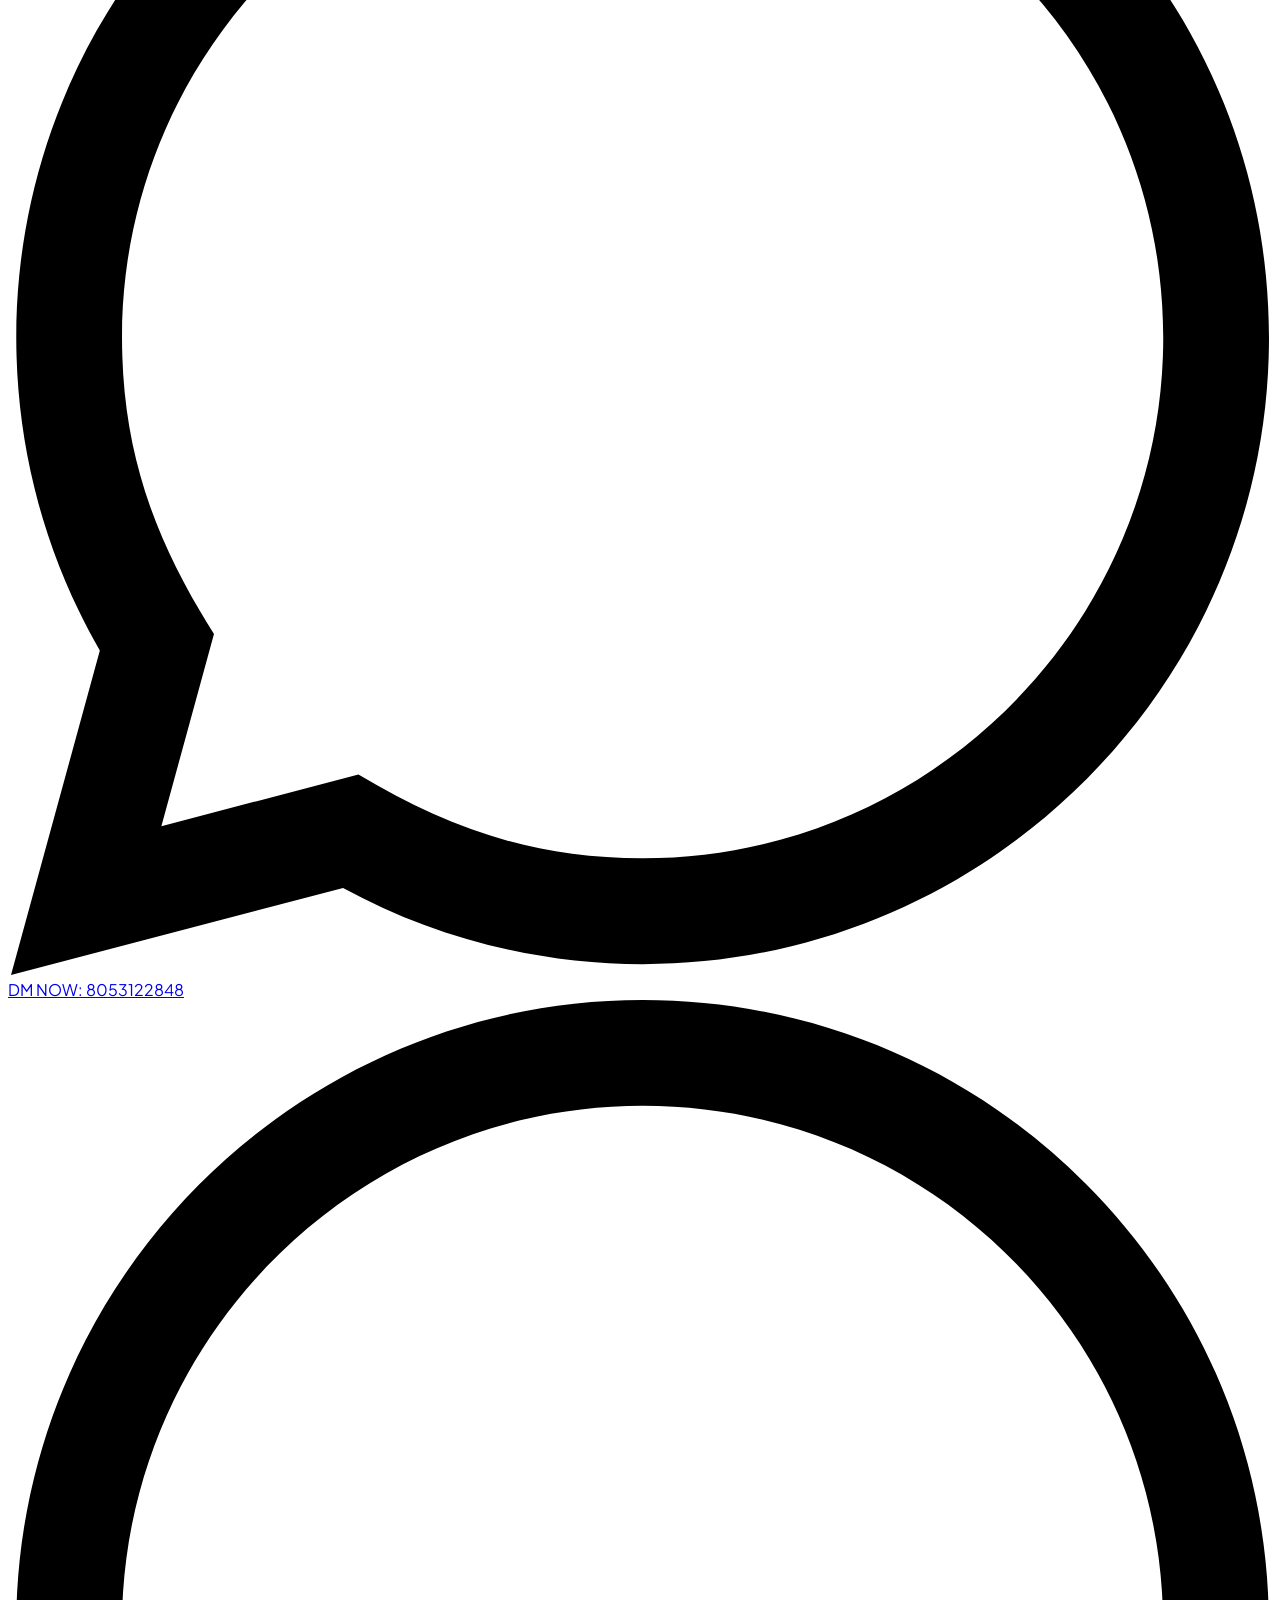
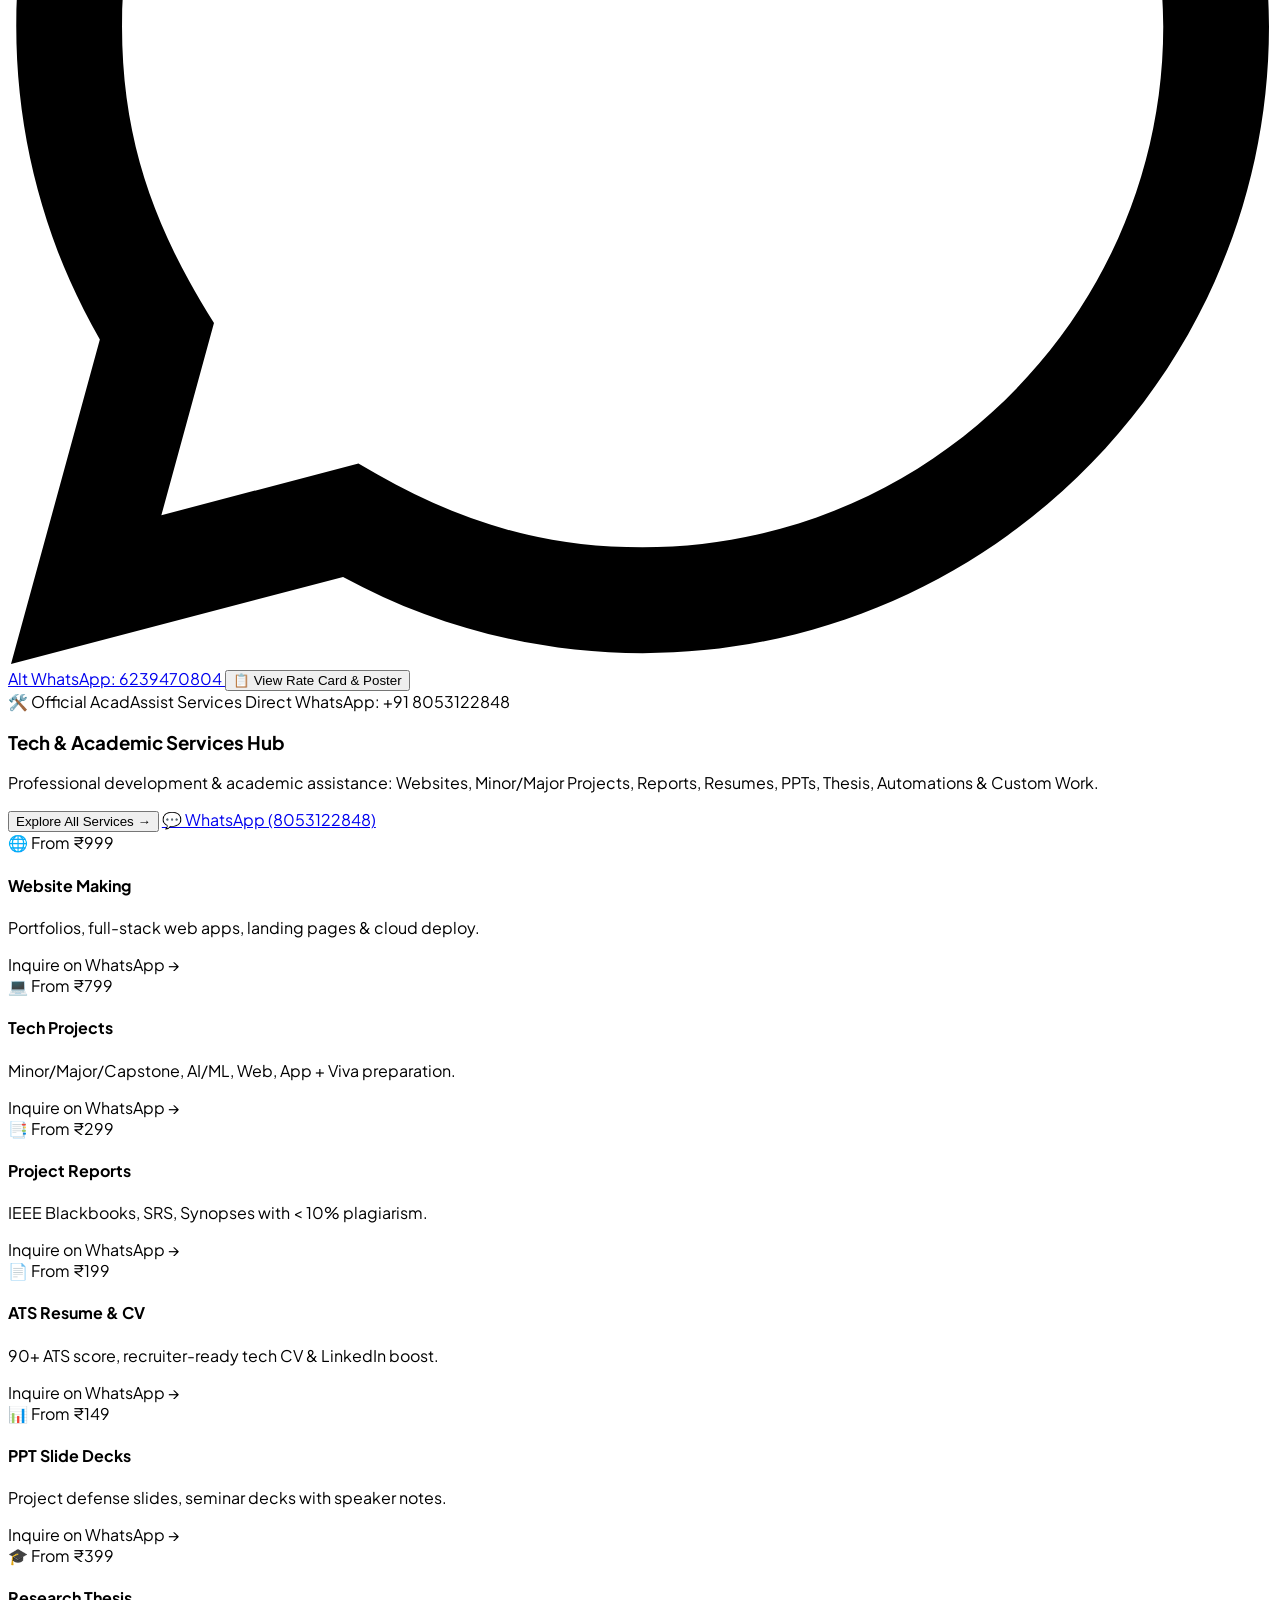
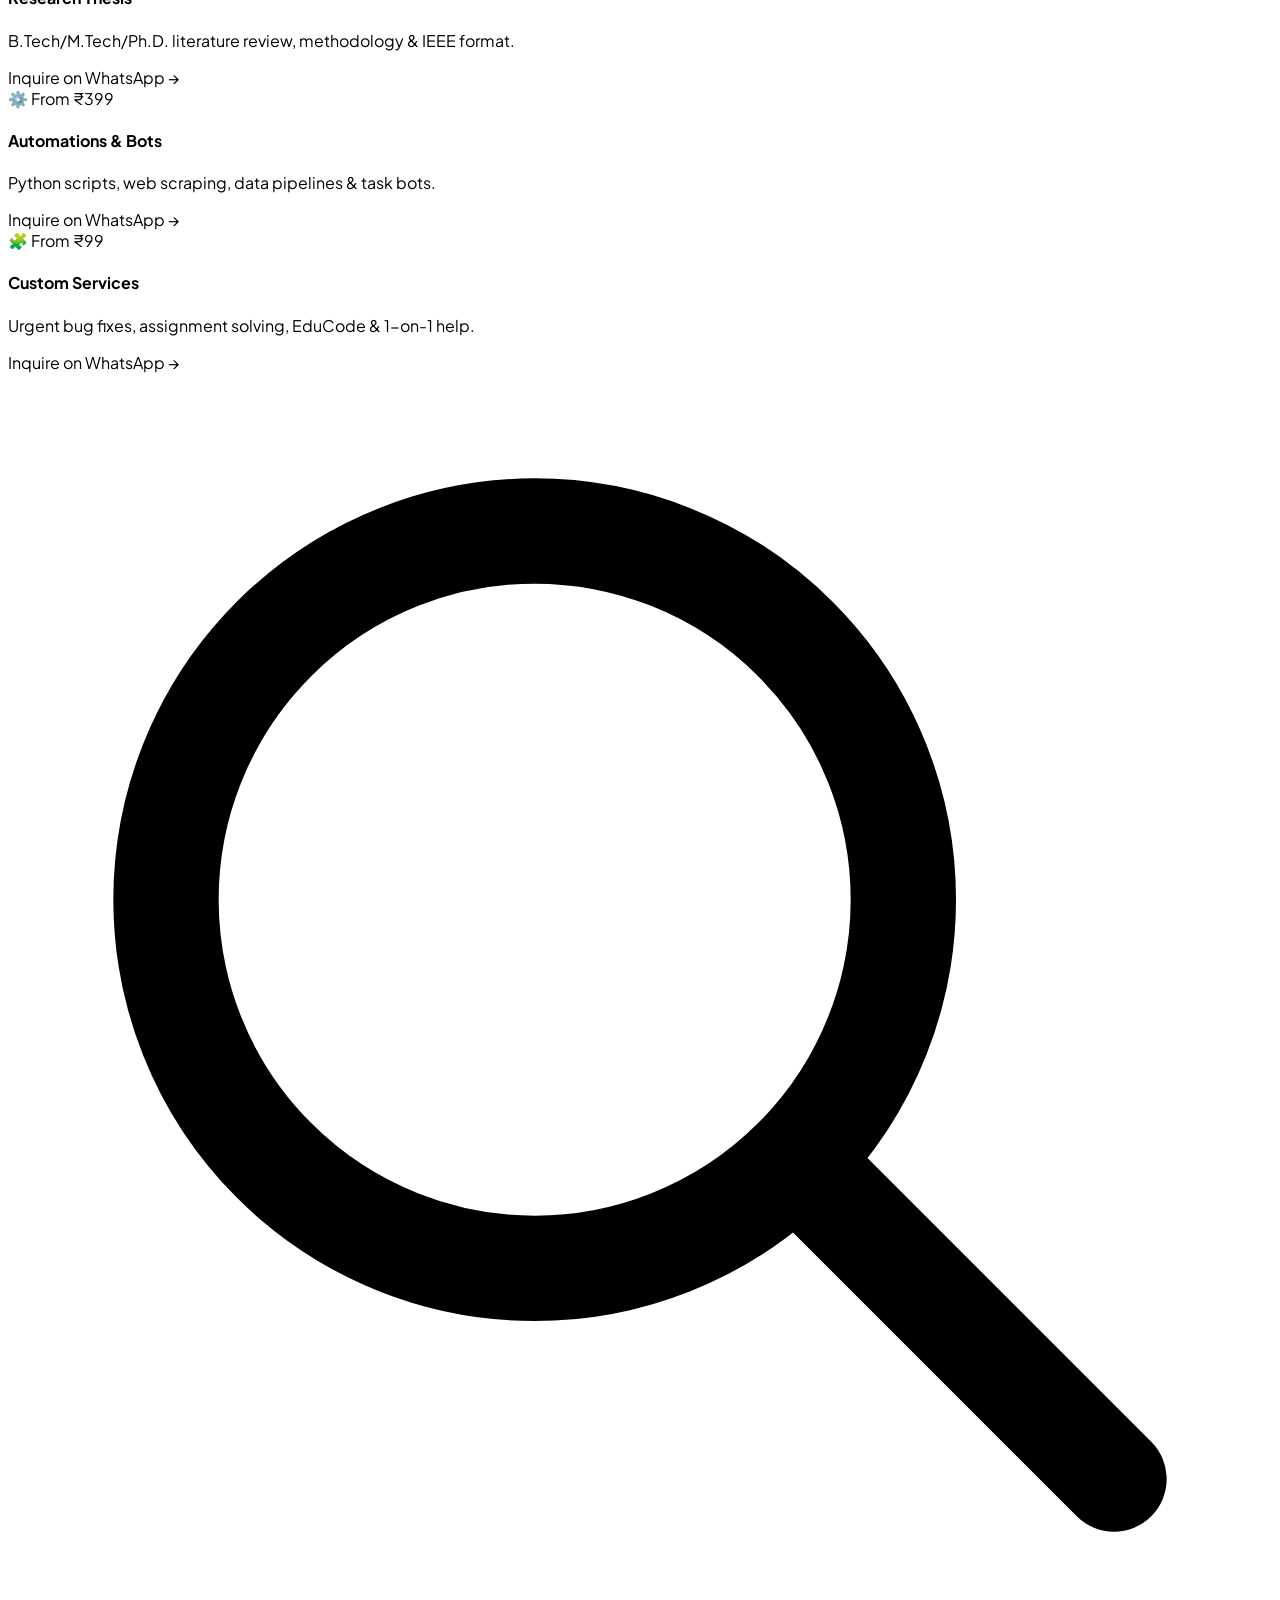
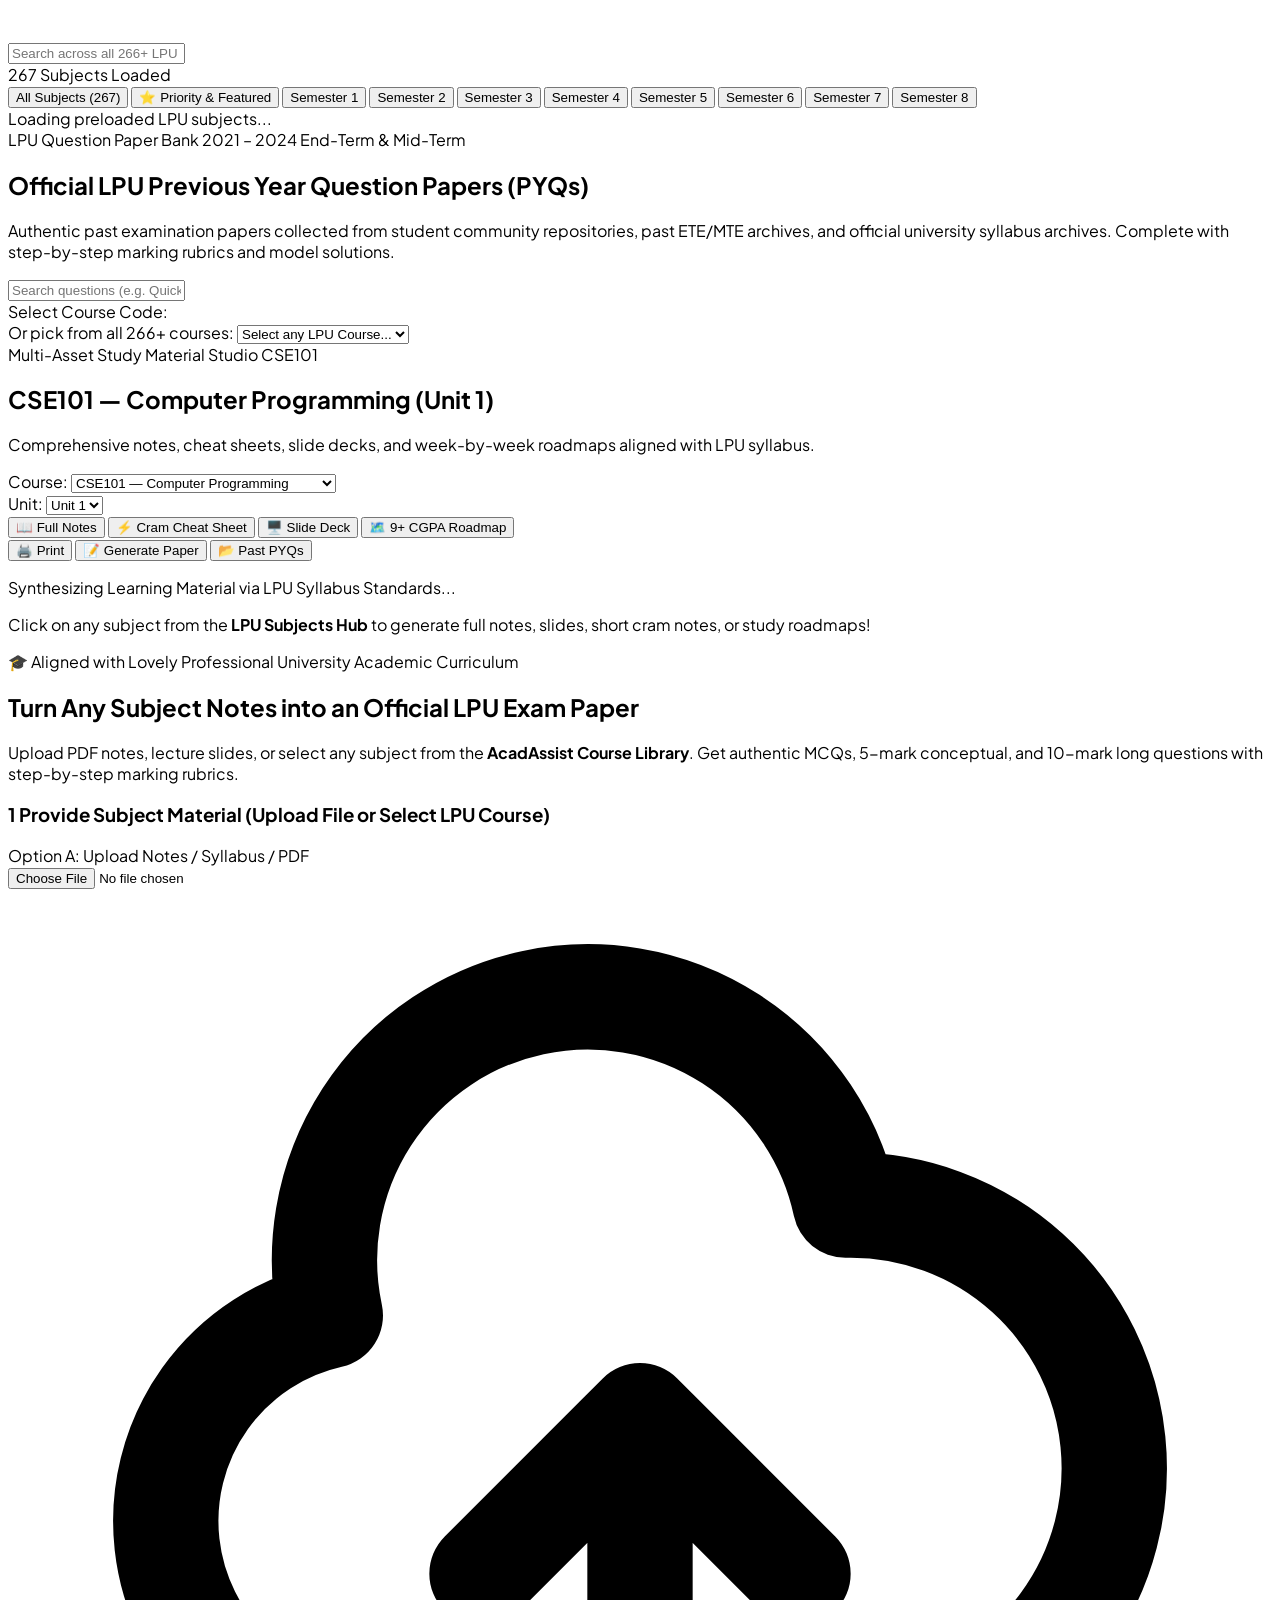
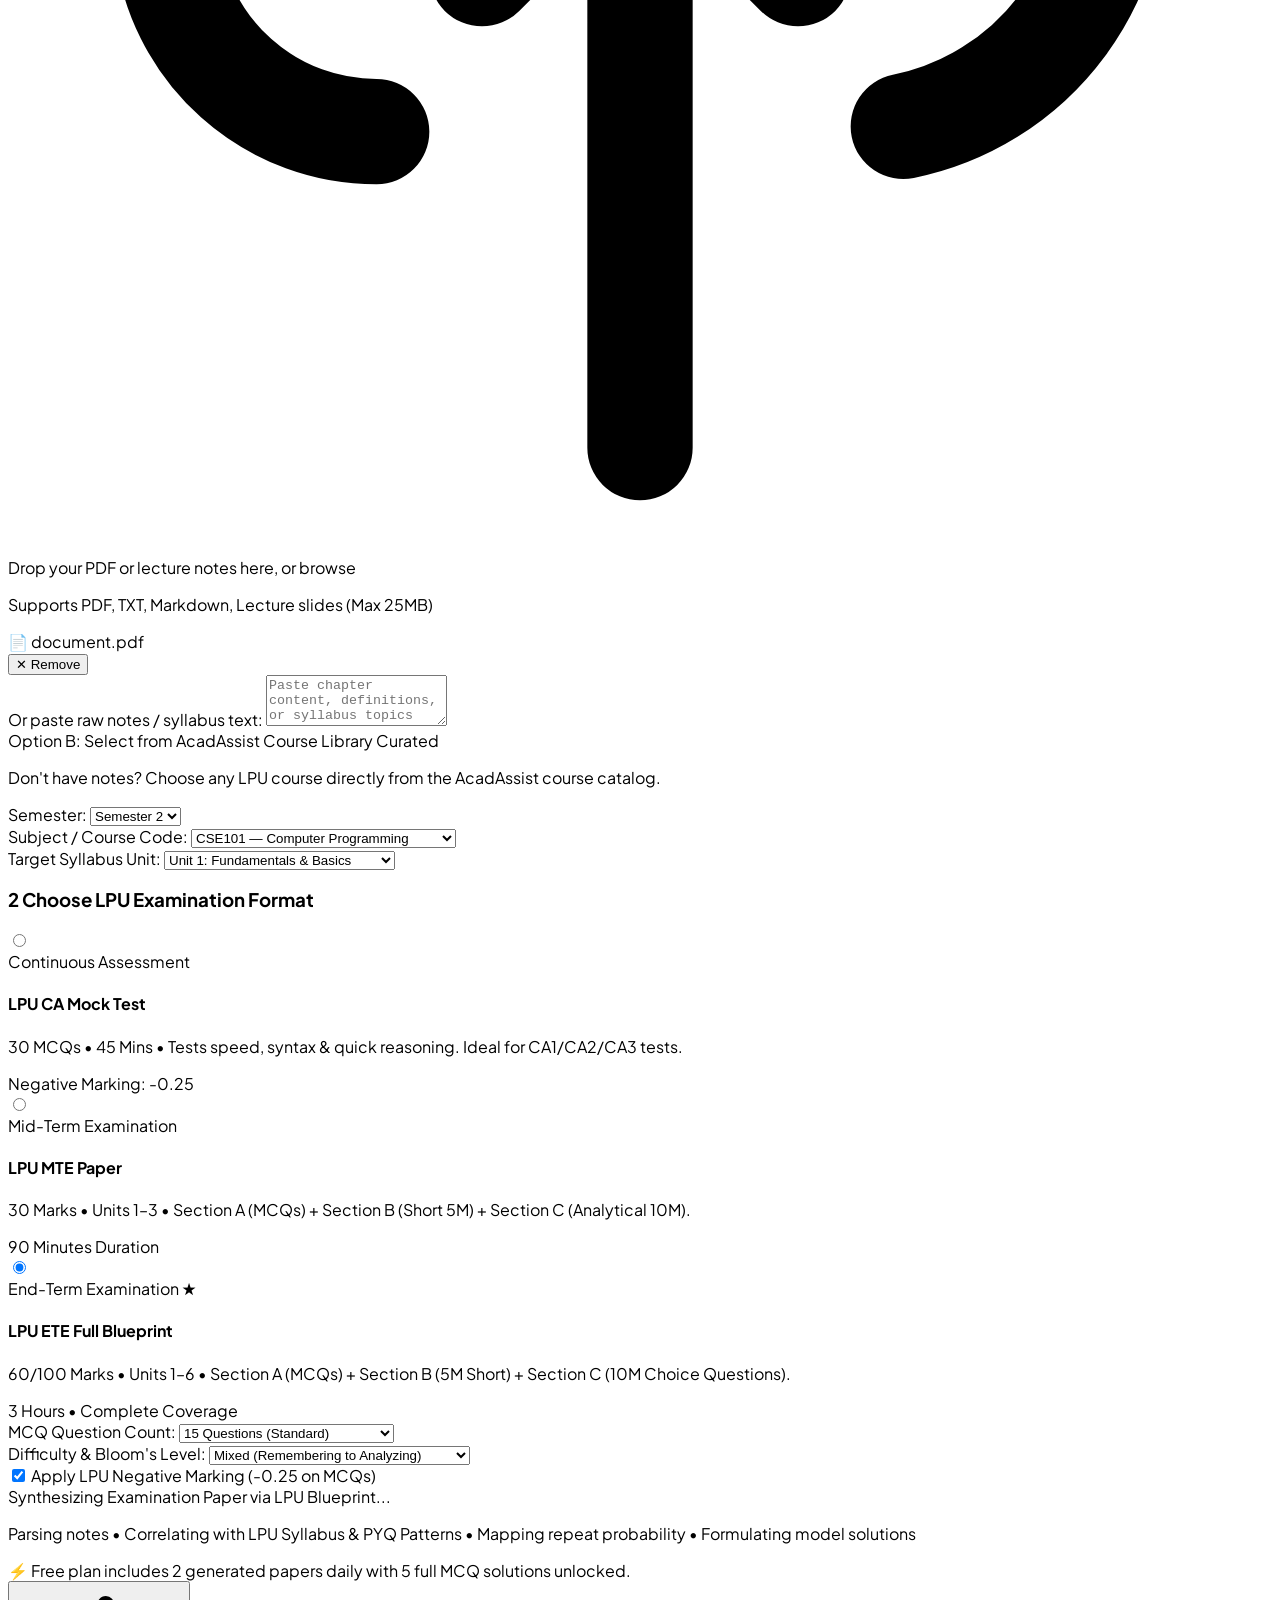
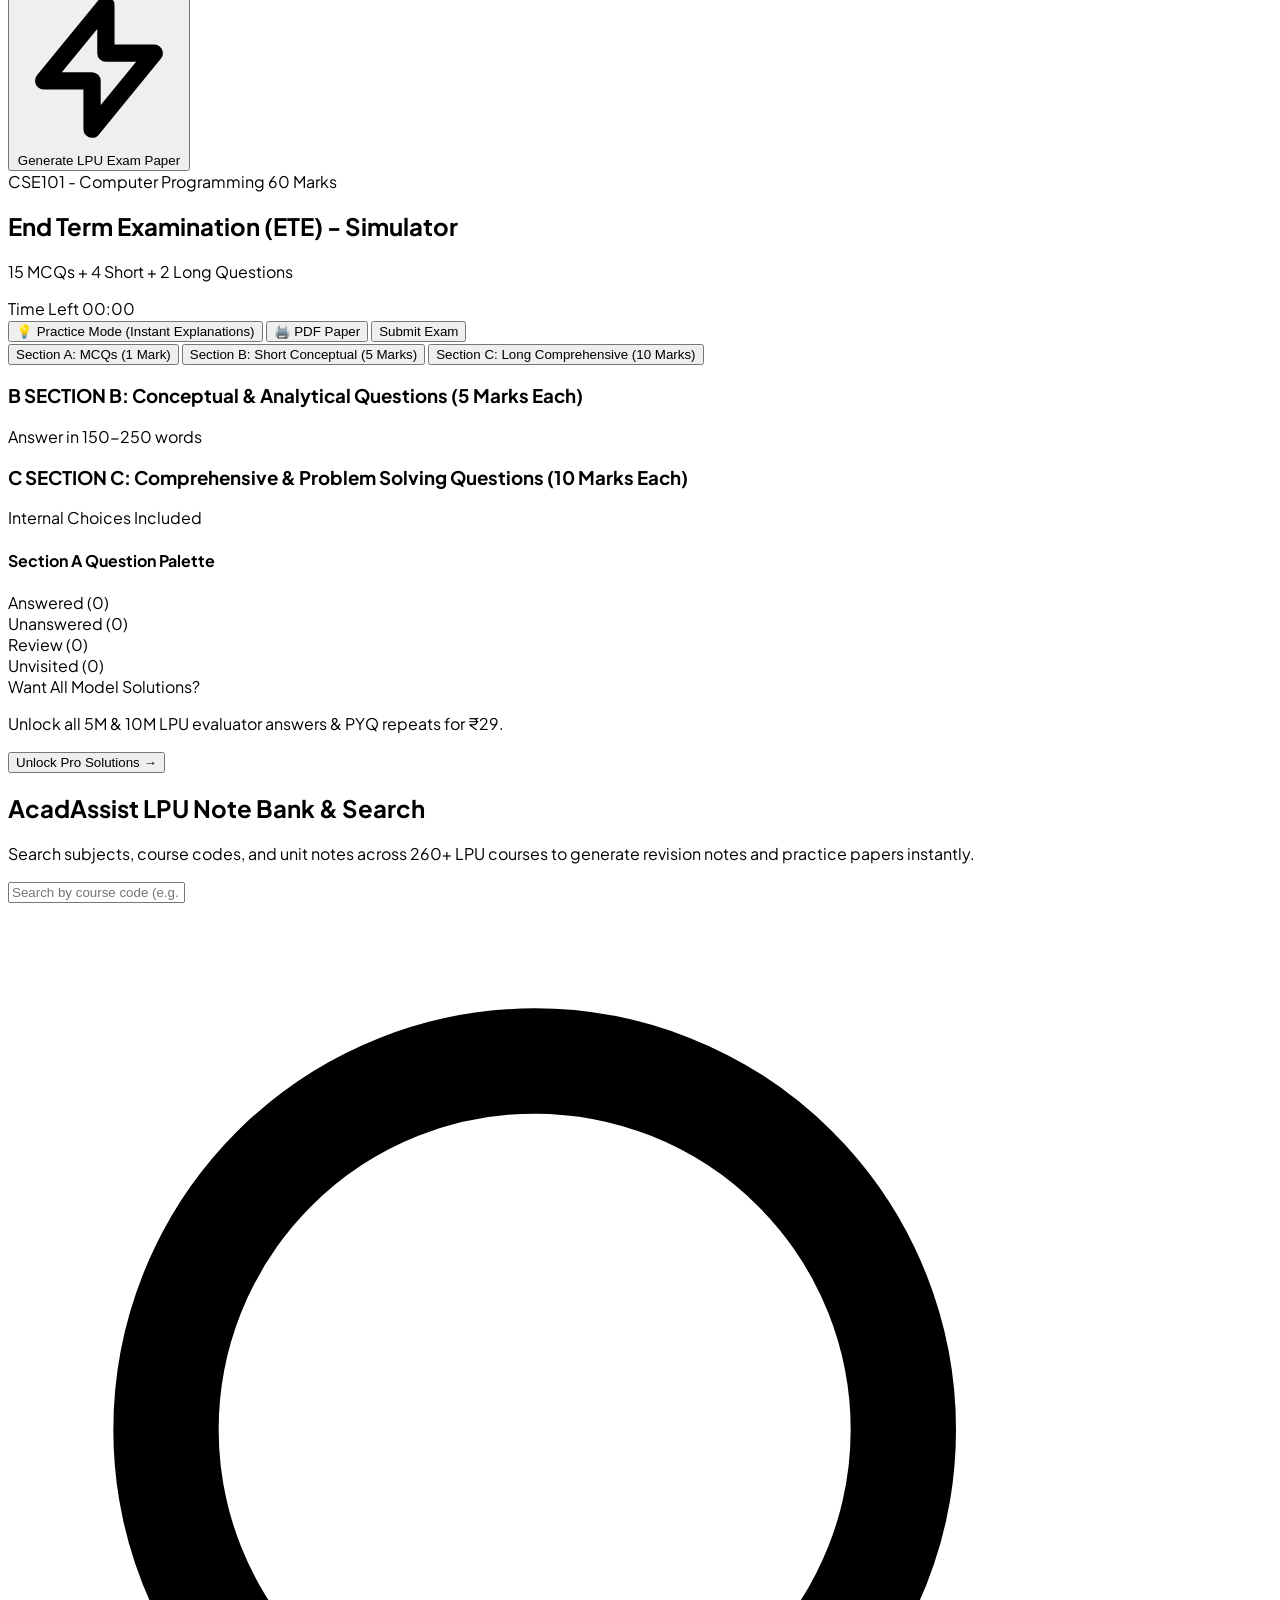
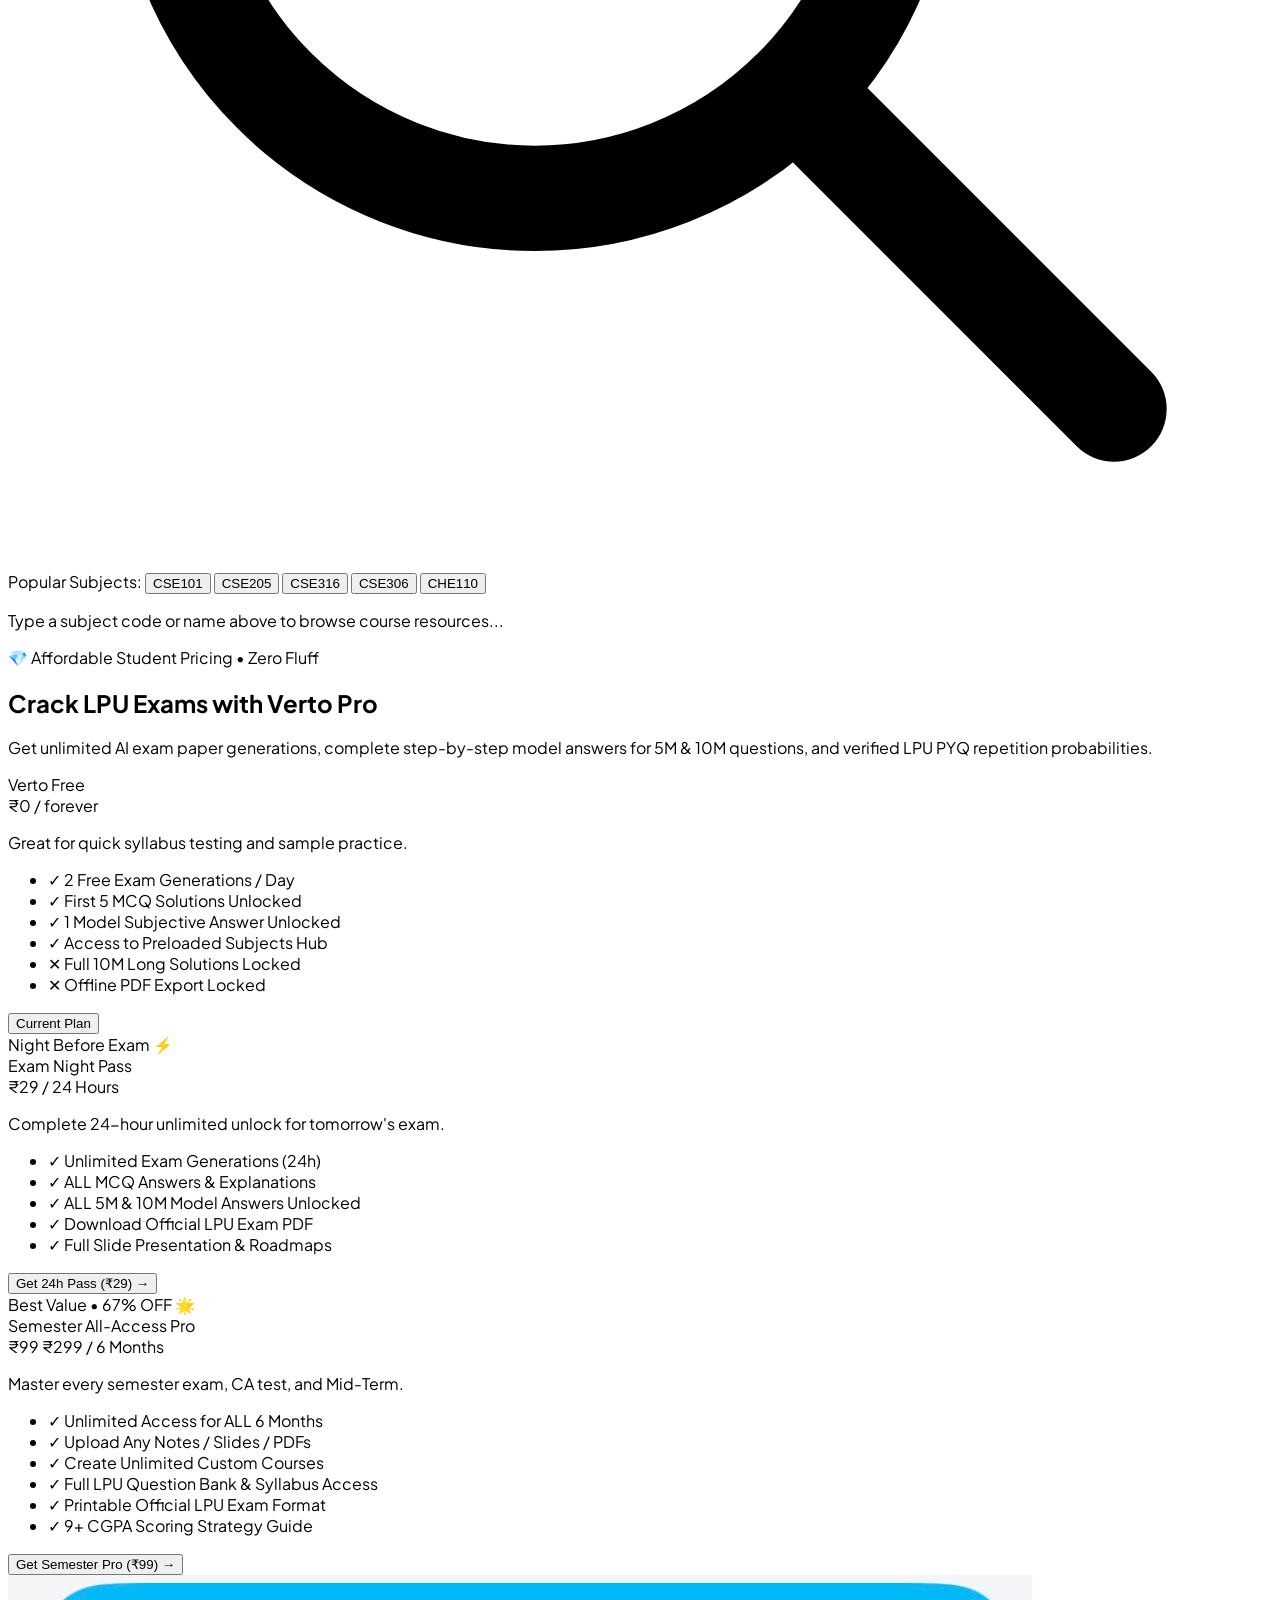
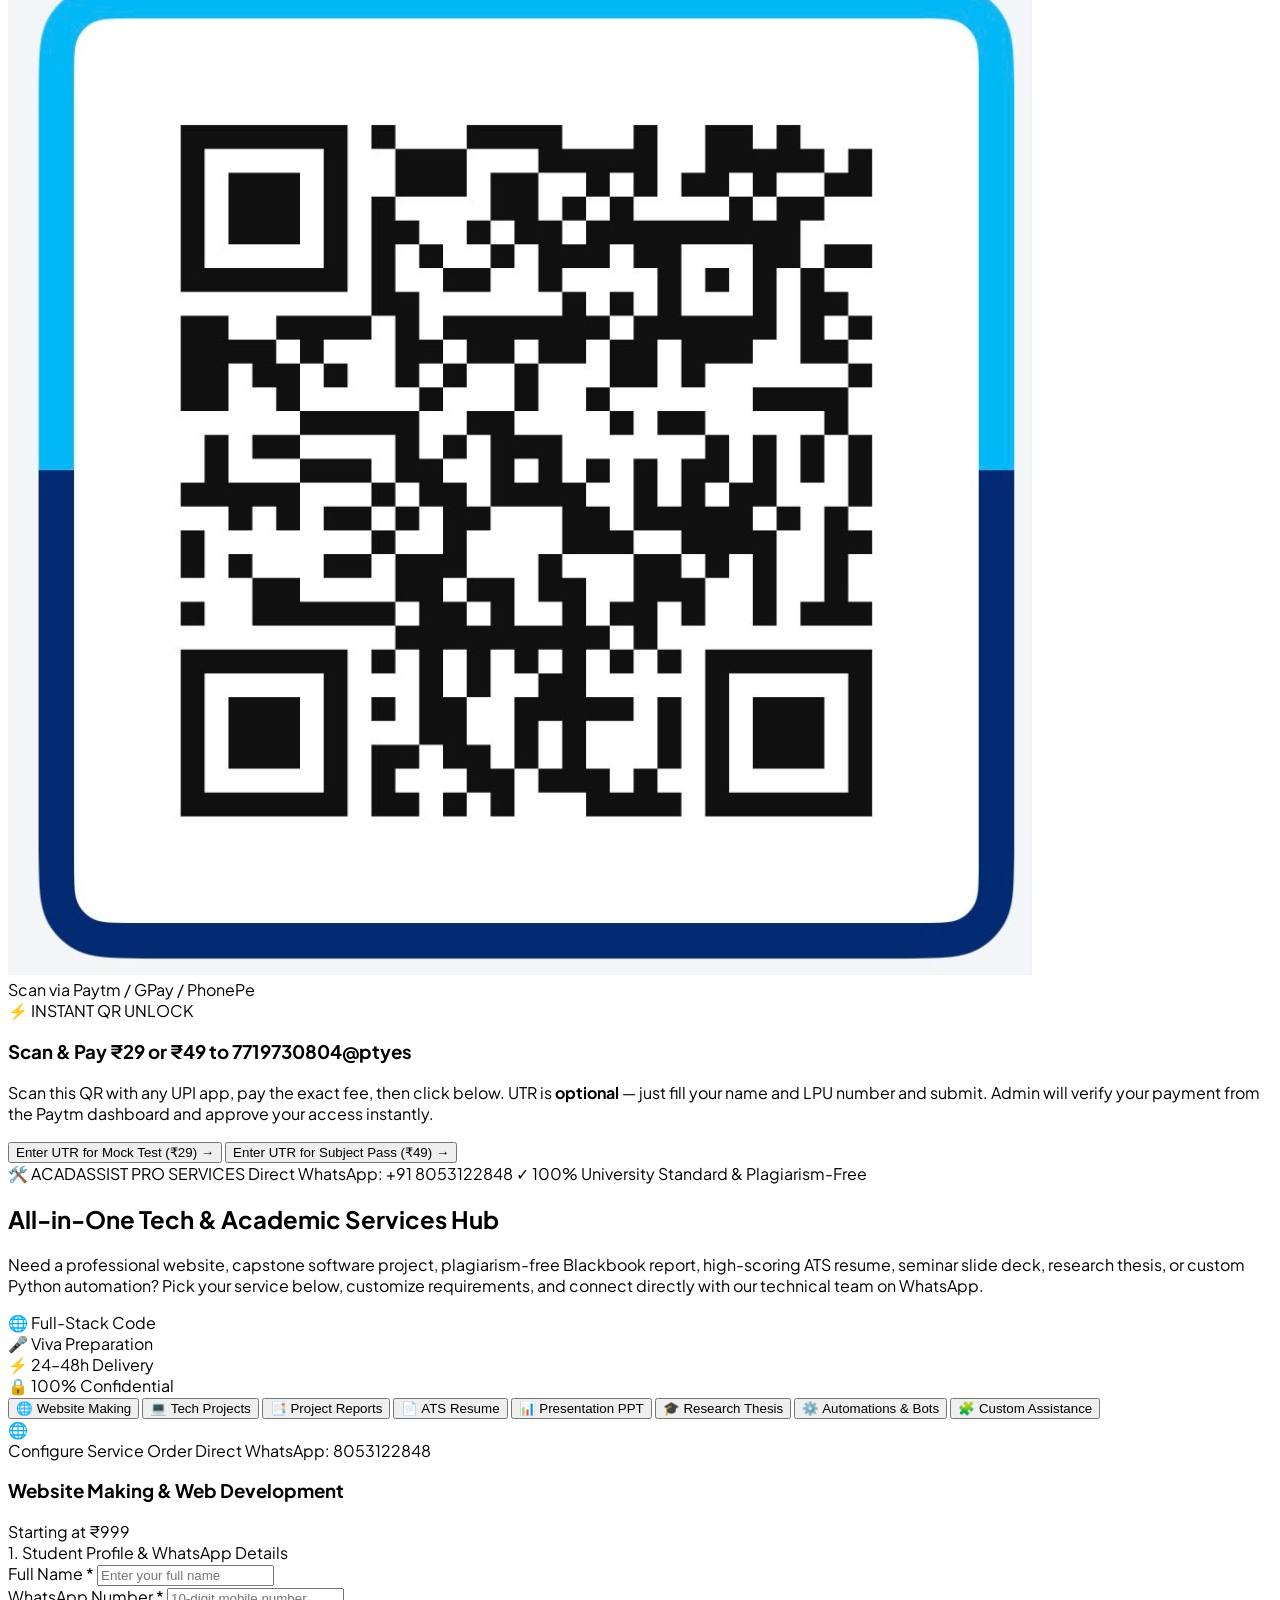
==== commit 4582868b: "feat: change primary WhatsApp contact number to 8053122848 across services and paywall" ====
--- a/static/index.html
+++ b/static/index.html
@@ -312,9 +312,9 @@
 
           <!-- CTAs and Direct WhatsApp Channels -->
           <div class="flex flex-col gap-3 shrink-0 w-full sm:w-auto lg:w-72">
-            <a href="https://wa.me/917719730804?text=Hi%20AcadAssist%2C%20I%20want%20to%20get%20started%20with%20Midterm%20Mode%20%2F%20Academic%20Support" target="_blank" class="px-5 py-3 rounded-2xl font-bold text-xs bg-emerald-500 hover:bg-emerald-600 text-white flex items-center justify-center gap-2.5 shadow-lg shadow-emerald-500/30 transition-all">
+            <a href="https://wa.me/918053122848?text=Hi%20AcadAssist%2C%20I%20want%20to%20get%20started%20with%20Midterm%20Mode%20%2F%20Academic%20Support" target="_blank" class="px-5 py-3 rounded-2xl font-bold text-xs bg-emerald-500 hover:bg-emerald-600 text-white flex items-center justify-center gap-2.5 shadow-lg shadow-emerald-500/30 transition-all">
               <svg class="w-4 h-4 fill-current" viewBox="0 0 24 24"><path d="M.057 24l1.687-6.163c-1.041-1.804-1.588-3.849-1.587-5.946.003-6.556 5.338-11.891 11.893-11.891 3.181.001 6.167 1.24 8.413 3.488 2.245 2.248 3.481 5.236 3.48 8.414-.003 6.557-5.338 11.892-11.893 11.892-1.99-.001-3.951-.5-5.688-1.448l-6.305 1.654zm6.597-3.807c1.676.995 3.276 1.591 5.392 1.592 5.448 0 9.886-4.434 9.889-9.885.002-5.462-4.415-9.89-9.881-9.892-5.452 0-9.887 4.434-9.889 9.884-.001 2.225.651 3.891 1.746 5.634l-.999 3.648 3.742-.981z"/></svg>
-              <span>DM NOW: 7719730804</span>
+              <span>DM NOW: 8053122848</span>
             </a>
 
             <a href="https://wa.me/916239470804?text=Hi%20AcadAssist%2C%20I%20want%20to%20get%20started%20with%20Midterm%20Mode%20%2F%20Academic%20Support" target="_blank" class="px-5 py-3 rounded-2xl font-bold text-xs bg-teal-600 hover:bg-teal-700 text-white flex items-center justify-center gap-2.5 shadow-lg shadow-teal-600/30 transition-all">
@@ -338,7 +338,7 @@
               <span class="px-3 py-1 rounded-full text-[11px] font-black uppercase tracking-wider bg-emerald-500/20 text-emerald-400 border border-emerald-500/40">
                 🛠️ Official AcadAssist Services
               </span>
-              <span class="text-xs text-slate-400 font-semibold">Direct WhatsApp: +91 7719730804</span>
+              <span class="text-xs text-slate-400 font-semibold">Direct WhatsApp: +91 8053122848</span>
             </div>
             <h3 class="text-xl sm:text-2xl font-black text-white mt-1">
               Tech &amp; Academic Services Hub
@@ -352,8 +352,8 @@
             <button onclick="switchTab('tab-services')" class="px-4 py-2.5 rounded-xl bg-gradient-to-r from-emerald-500 to-teal-600 hover:from-emerald-600 hover:to-teal-700 text-white font-bold text-xs shadow-md shadow-emerald-500/20 transition-all flex items-center gap-1.5">
               <span>Explore All Services &rarr;</span>
             </button>
-            <a href="https://wa.me/917719730804?text=Hi%20AcadAssist!%20I%20want%20to%20inquire%20about%20your%20Tech%20%26%20Academic%20Services." target="_blank" class="px-4 py-2.5 rounded-xl bg-slate-800 hover:bg-slate-700 text-emerald-400 border border-emerald-500/30 font-bold text-xs transition-all flex items-center gap-1.5">
-              <span>💬 WhatsApp (7719730804)</span>
+            <a href="https://wa.me/918053122848?text=Hi%20AcadAssist!%20I%20want%20to%20inquire%20about%20your%20Tech%20%26%20Academic%20Services." target="_blank" class="px-4 py-2.5 rounded-xl bg-slate-800 hover:bg-slate-700 text-emerald-400 border border-emerald-500/30 font-bold text-xs transition-all flex items-center gap-1.5">
+              <span>💬 WhatsApp (8053122848)</span>
             </a>
           </div>
         </div>
@@ -1211,7 +1211,7 @@
     <!-- ========================================================
          TAB 8: ACADEMIC & TECH SERVICES HUB
          Website Making, Projects, Reports, Resume, PPT, Thesis, Automations, Custom Services
-         Direct WhatsApp Dispatch: +91 7719730804
+         Direct WhatsApp Dispatch: +91 8053122848
          ======================================================== -->
     <section id="tab-services" class="tab-content hidden space-y-10 animate-fade-in">
       
@@ -1224,7 +1224,7 @@
               🛠️ ACADASSIST PRO SERVICES
             </span>
             <span class="px-2.5 py-1 rounded-full text-[11px] font-bold bg-white/10 text-emerald-300 border border-white/10">
-              Direct WhatsApp: +91 7719730804
+              Direct WhatsApp: +91 8053122848
             </span>
             <span class="px-2.5 py-1 rounded-full text-[11px] font-semibold bg-blue-500/20 text-blue-300 border border-blue-500/30">
               ✓ 100% University Standard &amp; Plagiarism-Free
@@ -1307,7 +1307,7 @@
               <div class="flex items-center gap-2">
                 <span class="text-xs font-black uppercase tracking-wider text-orange-500">Configure Service Order</span>
                 <span class="w-1.5 h-1.5 rounded-full bg-emerald-500"></span>
-                <span class="text-[11px] text-emerald-400 font-semibold">Direct WhatsApp: 7719730804</span>
+                <span class="text-[11px] text-emerald-400 font-semibold">Direct WhatsApp: 8053122848</span>
               </div>
               <h3 id="tab-service-form-title" class="text-xl sm:text-2xl font-black text-gray-900 dark:text-white">
                 Website Making &amp; Web Development
@@ -1429,7 +1429,7 @@
           <div class="pt-2 space-y-3">
             <button type="submit" id="tab-service-submit-btn" class="w-full py-4 rounded-2xl bg-gradient-to-r from-emerald-500 via-teal-500 to-emerald-600 hover:from-emerald-600 hover:to-teal-700 text-white font-black text-sm shadow-xl shadow-emerald-500/25 transition-all flex items-center justify-center gap-2">
               <svg class="w-5 h-5 fill-current" viewBox="0 0 24 24"><path d="M.057 24l1.687-6.163c-1.041-1.804-1.588-3.849-1.587-5.946.003-6.556 5.338-11.891 11.893-11.891 3.181.001 6.167 1.24 8.413 3.488 2.245 2.248 3.481 5.236 3.48 8.414-.003 6.557-5.338 11.892-11.893 11.892-1.99-.001-3.951-.5-5.688-1.448l-6.305 1.654zm6.597-3.807c1.676.995 3.276 1.591 5.392 1.592 5.448 0 9.886-4.434 9.889-9.885.002-5.462-4.415-9.89-9.881-9.892-5.452 0-9.887 4.434-9.889 9.884-.001 2.225.651 3.891 1.746 5.634l-.999 3.648 3.742-.981z"/></svg>
-              <span>Submit &amp; Send Directly to WhatsApp (+91 7719730804) &rarr;</span>
+              <span>Submit &amp; Send Directly to WhatsApp (+91 8053122848) &rarr;</span>
             </button>
 
             <div class="text-center text-[11px] text-gray-500 dark:text-slate-400 flex items-center justify-center gap-2">
@@ -1437,7 +1437,7 @@
               <span>&bull;</span>
               <span>Direct Link with Lead Developer</span>
               <span>&bull;</span>
-              <span>Replies within 15 mins on WhatsApp (7719730804)</span>
+              <span>Replies within 15 mins on WhatsApp (8053122848)</span>
             </div>
           </div>
         </form>
@@ -1466,8 +1466,8 @@
           <button onclick="document.getElementById('services-modal').showModal()" class="px-3.5 py-2 rounded-xl text-xs font-bold bg-green-500/10 text-green-600 dark:text-green-400 border border-green-500/30 hover:bg-green-500/20 transition-all flex items-center gap-1.5">
             <span>💬 Academic Support Desk</span>
           </button>
-          <a href="https://wa.me/917719730804" target="_blank" class="px-3.5 py-2 rounded-xl text-xs font-bold bg-gray-100 dark:bg-slate-800 text-gray-700 dark:text-slate-200 hover:text-green-500 transition-colors">
-            WhatsApp: +91 7719730804
+          <a href="https://wa.me/918053122848" target="_blank" class="px-3.5 py-2 rounded-xl text-xs font-bold bg-gray-100 dark:bg-slate-800 text-gray-700 dark:text-slate-200 hover:text-green-500 transition-colors">
+            WhatsApp: +91 8053122848
           </a>
           <a href="https://instagram.com/acadassist812" target="_blank" class="px-3.5 py-2 rounded-xl text-xs font-bold bg-gray-100 dark:bg-slate-800 text-gray-700 dark:text-slate-200 hover:text-pink-500 transition-colors">
             IG: @acadassist812
@@ -1579,13 +1579,13 @@
         <h4 class="text-xs font-bold uppercase tracking-wider text-gray-500 dark:text-slate-400">Direct Contact & Order Channels:</h4>
         
         <div class="grid grid-cols-1 sm:grid-cols-2 gap-3">
-          <a href="https://wa.me/917719730804?text=Hi%20AcadAssist%2C%20I%20want%20to%20place%20an%20academic%20order" target="_blank" class="p-3 rounded-2xl bg-emerald-500 hover:bg-emerald-600 text-white flex items-center gap-3 shadow-md shadow-emerald-500/20 transition-all group">
+          <a href="https://wa.me/918053122848?text=Hi%20AcadAssist%2C%20I%20want%20to%20place%20an%20academic%20order" target="_blank" class="p-3 rounded-2xl bg-emerald-500 hover:bg-emerald-600 text-white flex items-center gap-3 shadow-md shadow-emerald-500/20 transition-all group">
             <div class="w-10 h-10 rounded-xl bg-white/20 flex items-center justify-center shrink-0">
               <svg class="w-5 h-5 fill-current" viewBox="0 0 24 24"><path d="M.057 24l1.687-6.163c-1.041-1.804-1.588-3.849-1.587-5.946.003-6.556 5.338-11.891 11.893-11.891 3.181.001 6.167 1.24 8.413 3.488 2.245 2.248 3.481 5.236 3.48 8.414-.003 6.557-5.338 11.892-11.893 11.892-1.99-.001-3.951-.5-5.688-1.448l-6.305 1.654zm6.597-3.807c1.676.995 3.276 1.591 5.392 1.592 5.448 0 9.886-4.434 9.889-9.885.002-5.462-4.415-9.89-9.881-9.892-5.452 0-9.887 4.434-9.889 9.884-.001 2.225.651 3.891 1.746 5.634l-.999 3.648 3.742-.981z"/></svg>
             </div>
             <div>
               <span class="block text-[11px] text-emerald-100 font-medium">Primary WhatsApp</span>
-              <span class="font-bold text-sm text-white">+91 7719730804</span>
+              <span class="font-bold text-sm text-white">+91 8053122848</span>
             </div>
           </a>
 
@@ -2156,7 +2156,7 @@
             🌐
           </span>
           <div>
-            <span class="text-[10px] font-bold text-orange-500 uppercase tracking-wider block">AcadAssist Services &bull; WhatsApp: 7719730804</span>
+            <span class="text-[10px] font-bold text-orange-500 uppercase tracking-wider block">AcadAssist Services &bull; WhatsApp: 8053122848</span>
             <h3 id="modal-service-form-title" class="text-lg font-black text-gray-900 dark:text-white">
               Website Making &amp; Web Development
             </h3>
@@ -2235,7 +2235,7 @@
         </div>
 
         <button type="submit" id="modal-service-submit-btn" class="w-full py-3.5 bg-gradient-to-r from-emerald-500 to-teal-600 hover:from-emerald-600 hover:to-teal-700 text-white font-black text-xs rounded-xl shadow-lg shadow-emerald-500/25 transition-all flex items-center justify-center gap-2">
-          <span>Submit &amp; Send Directly to WhatsApp (+91 7719730804) &rarr;</span>
+          <span>Submit &amp; Send Directly to WhatsApp (+91 8053122848) &rarr;</span>
         </button>
       </form>
     </div>
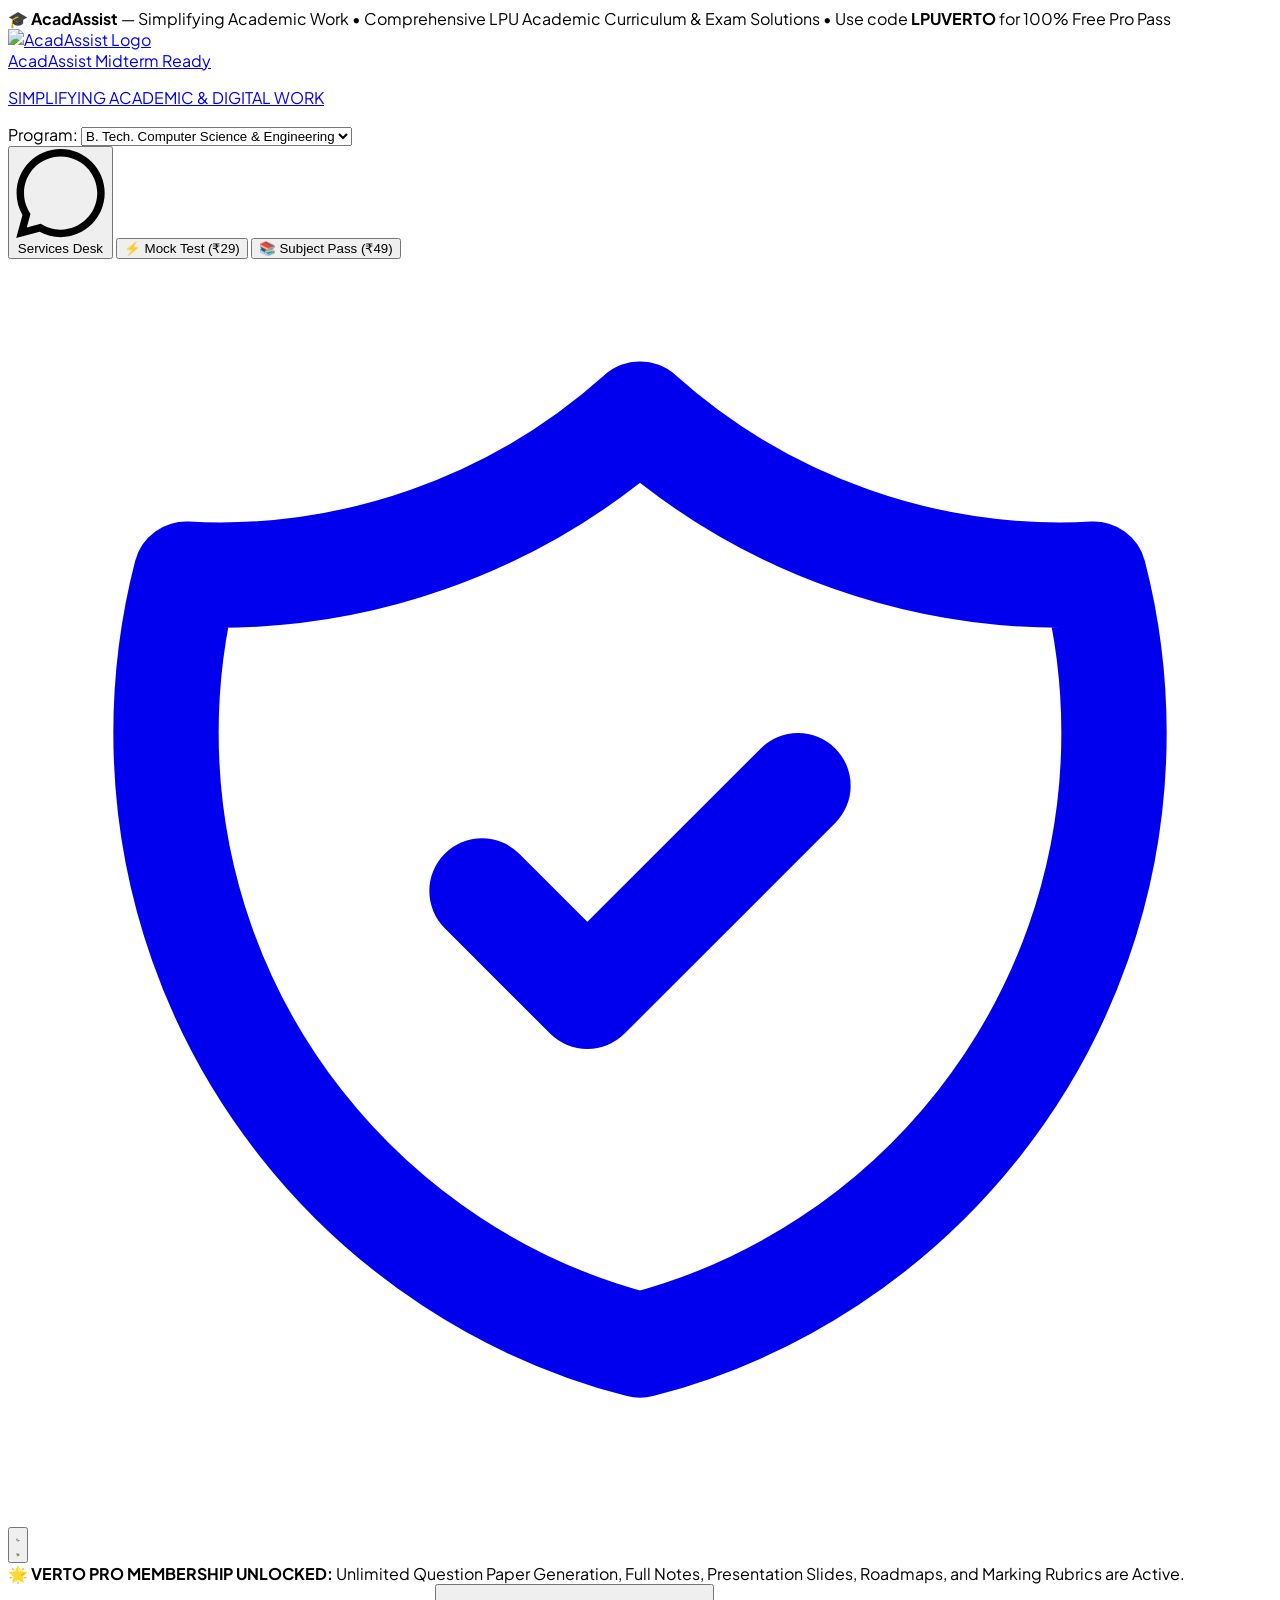
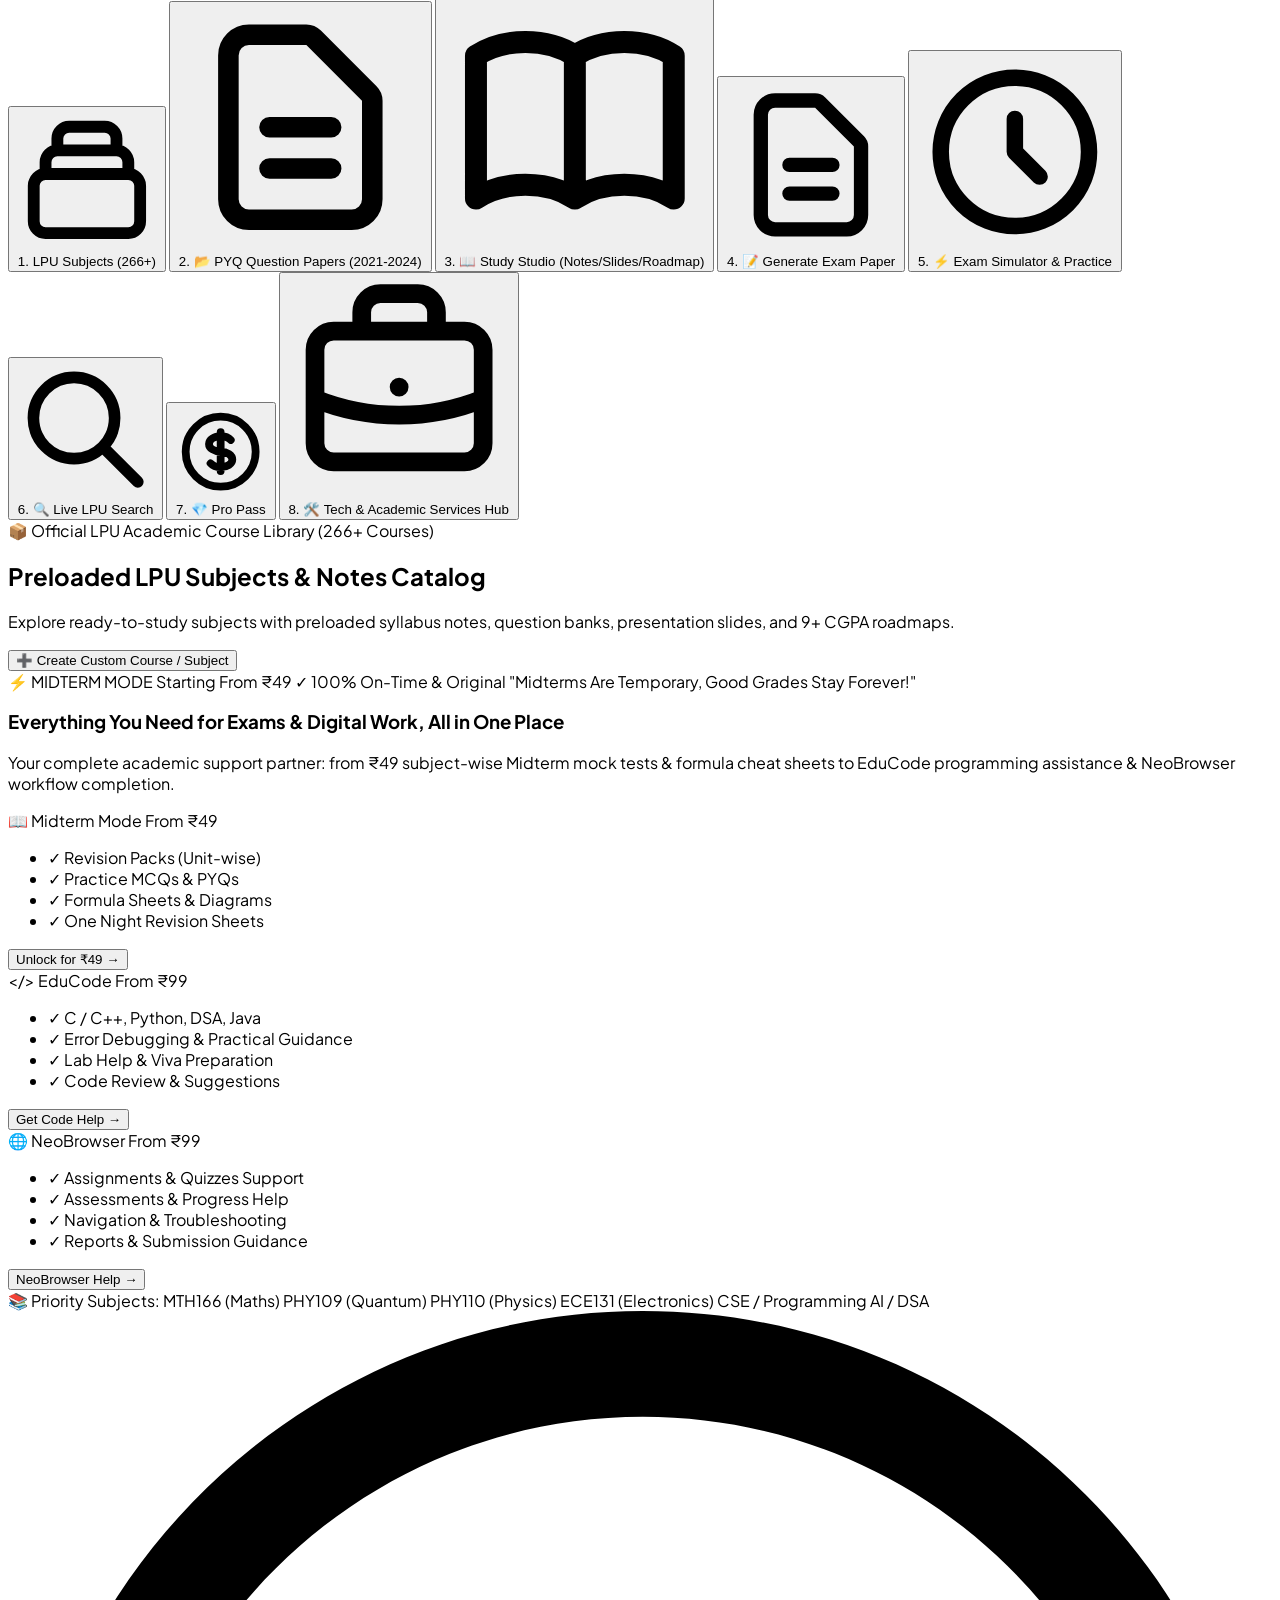
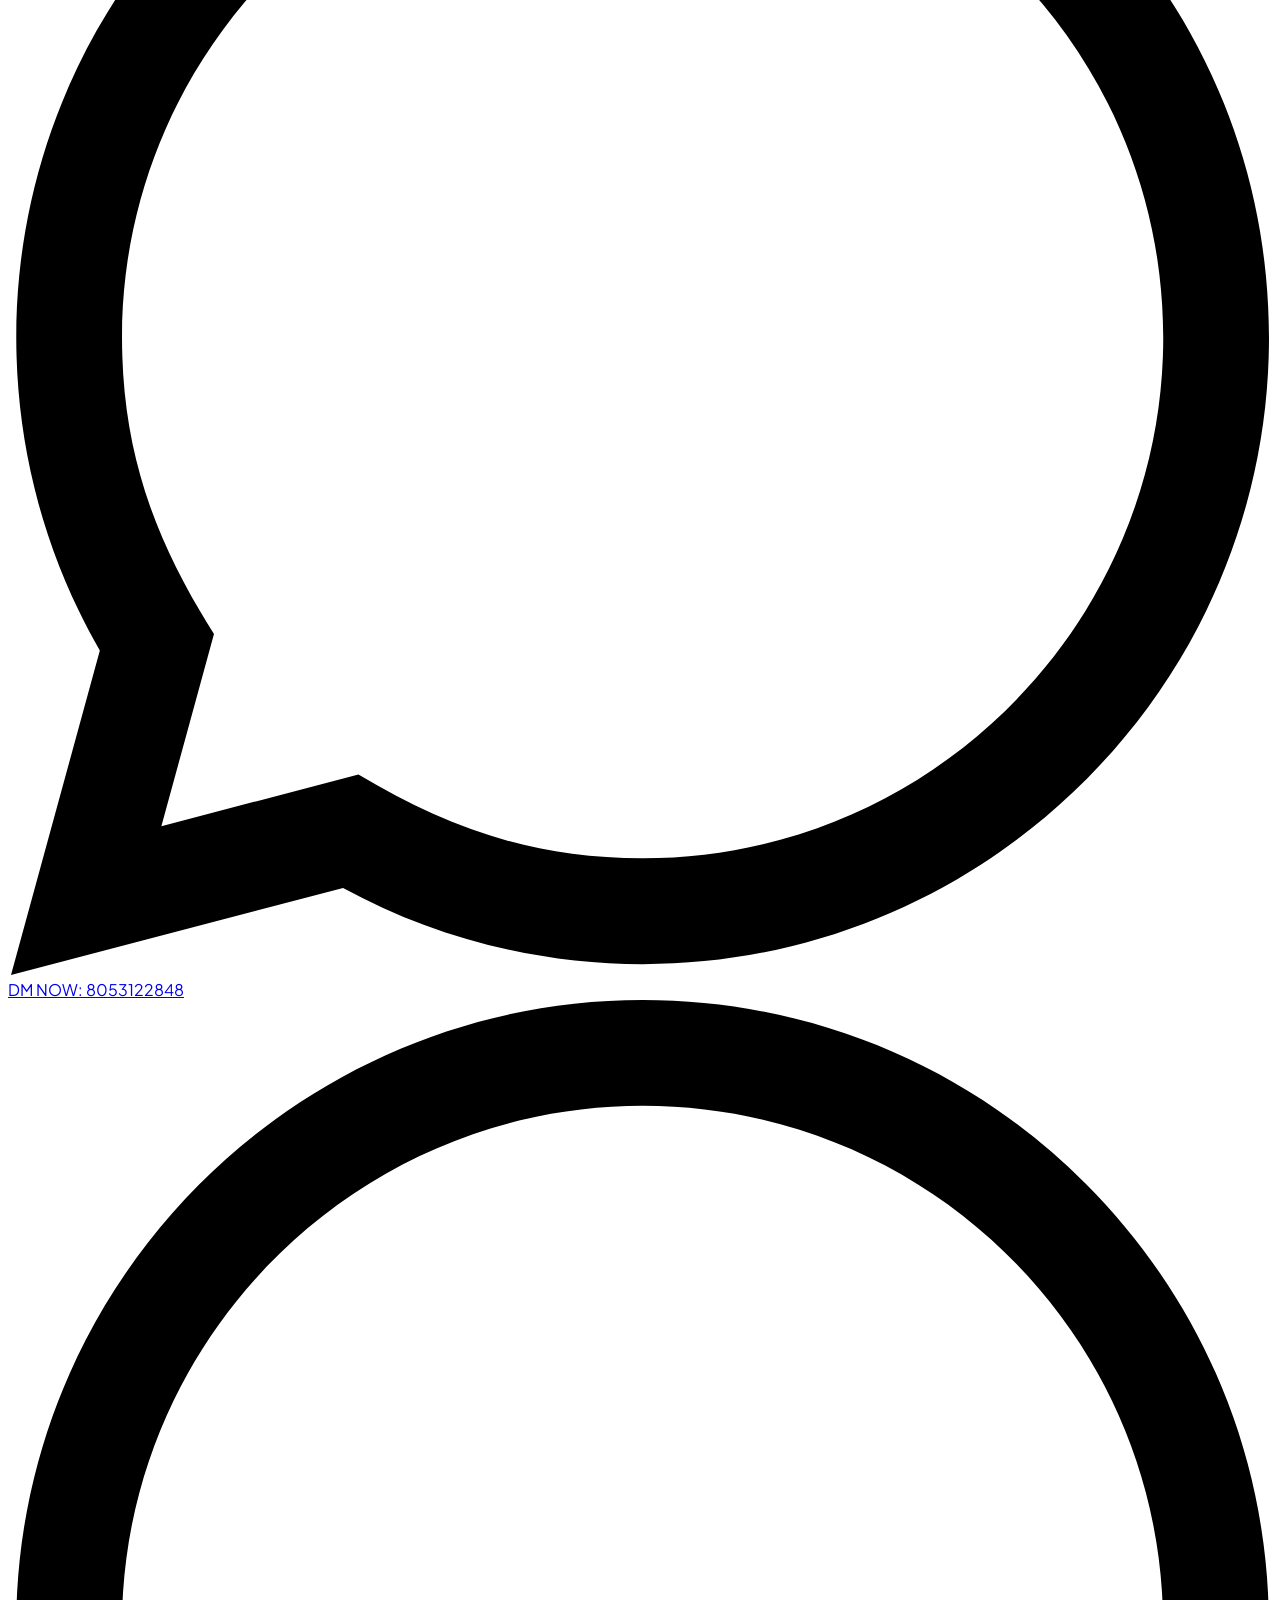
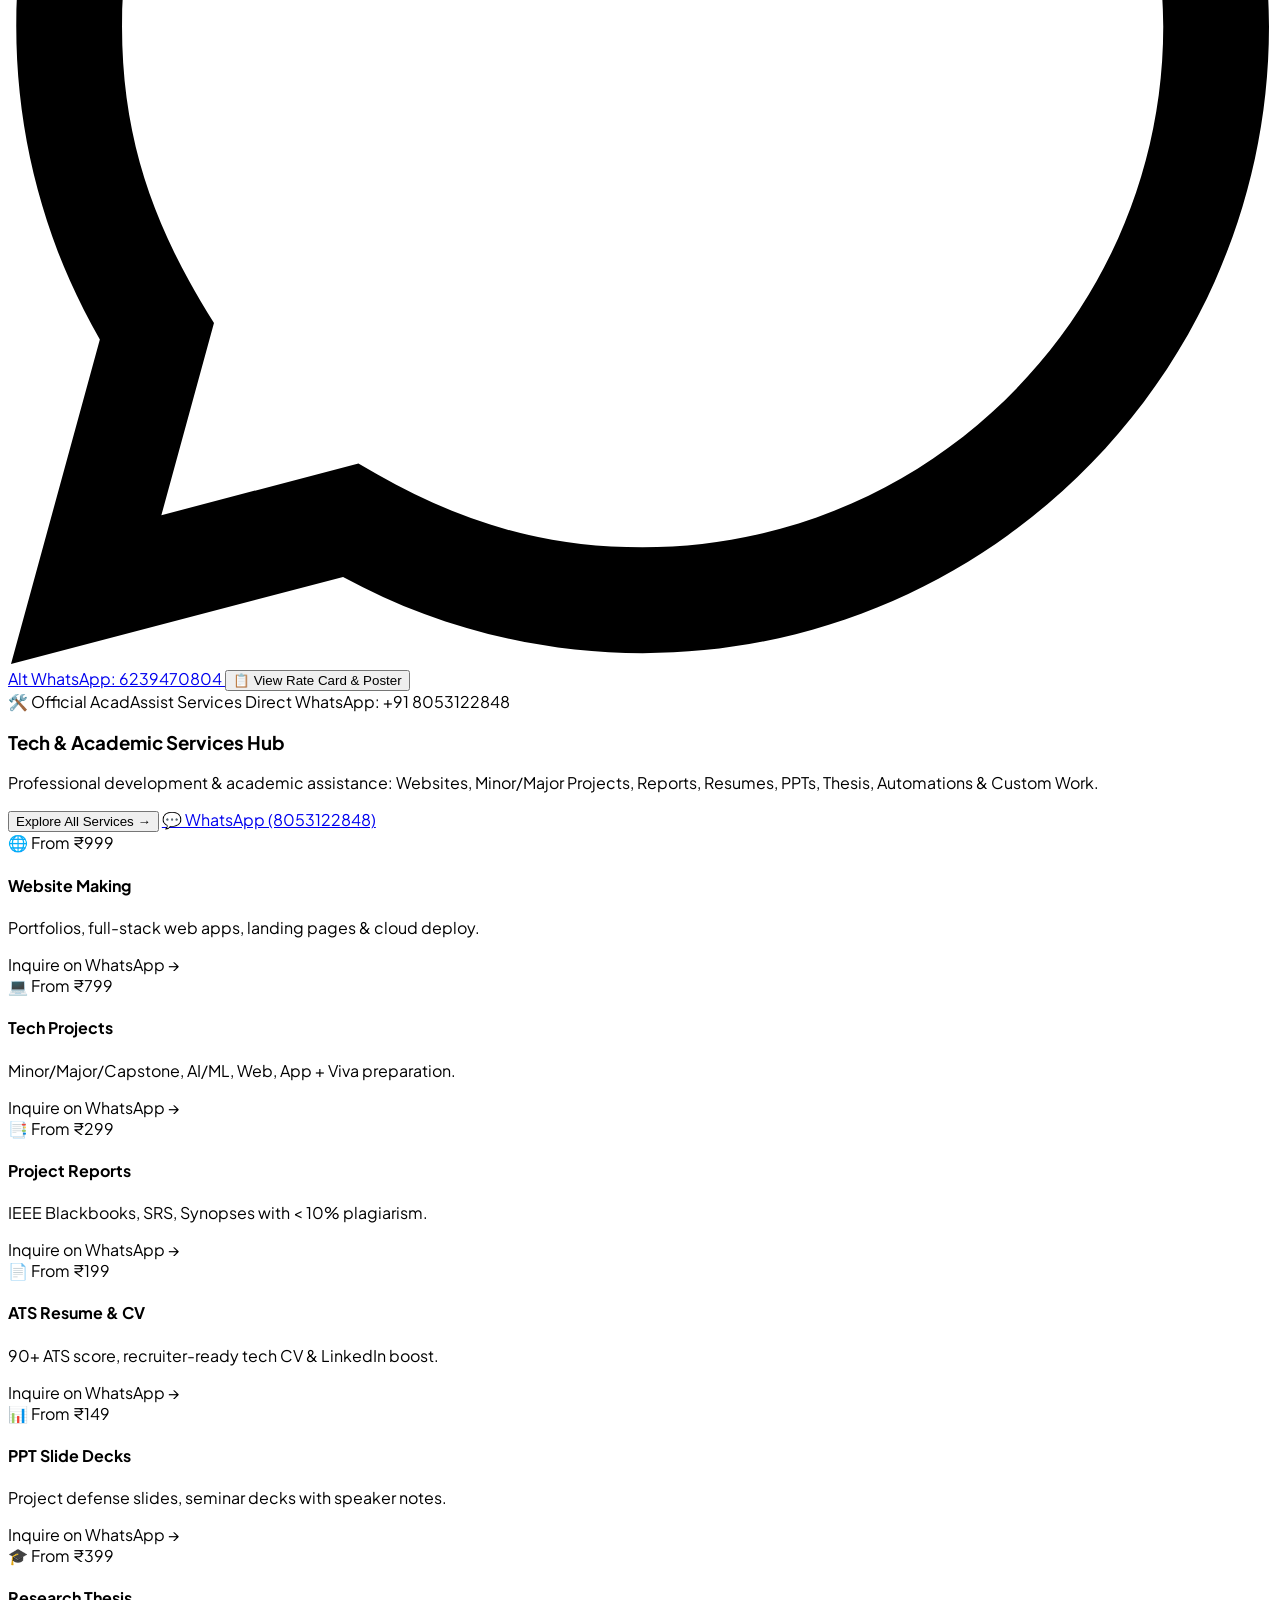
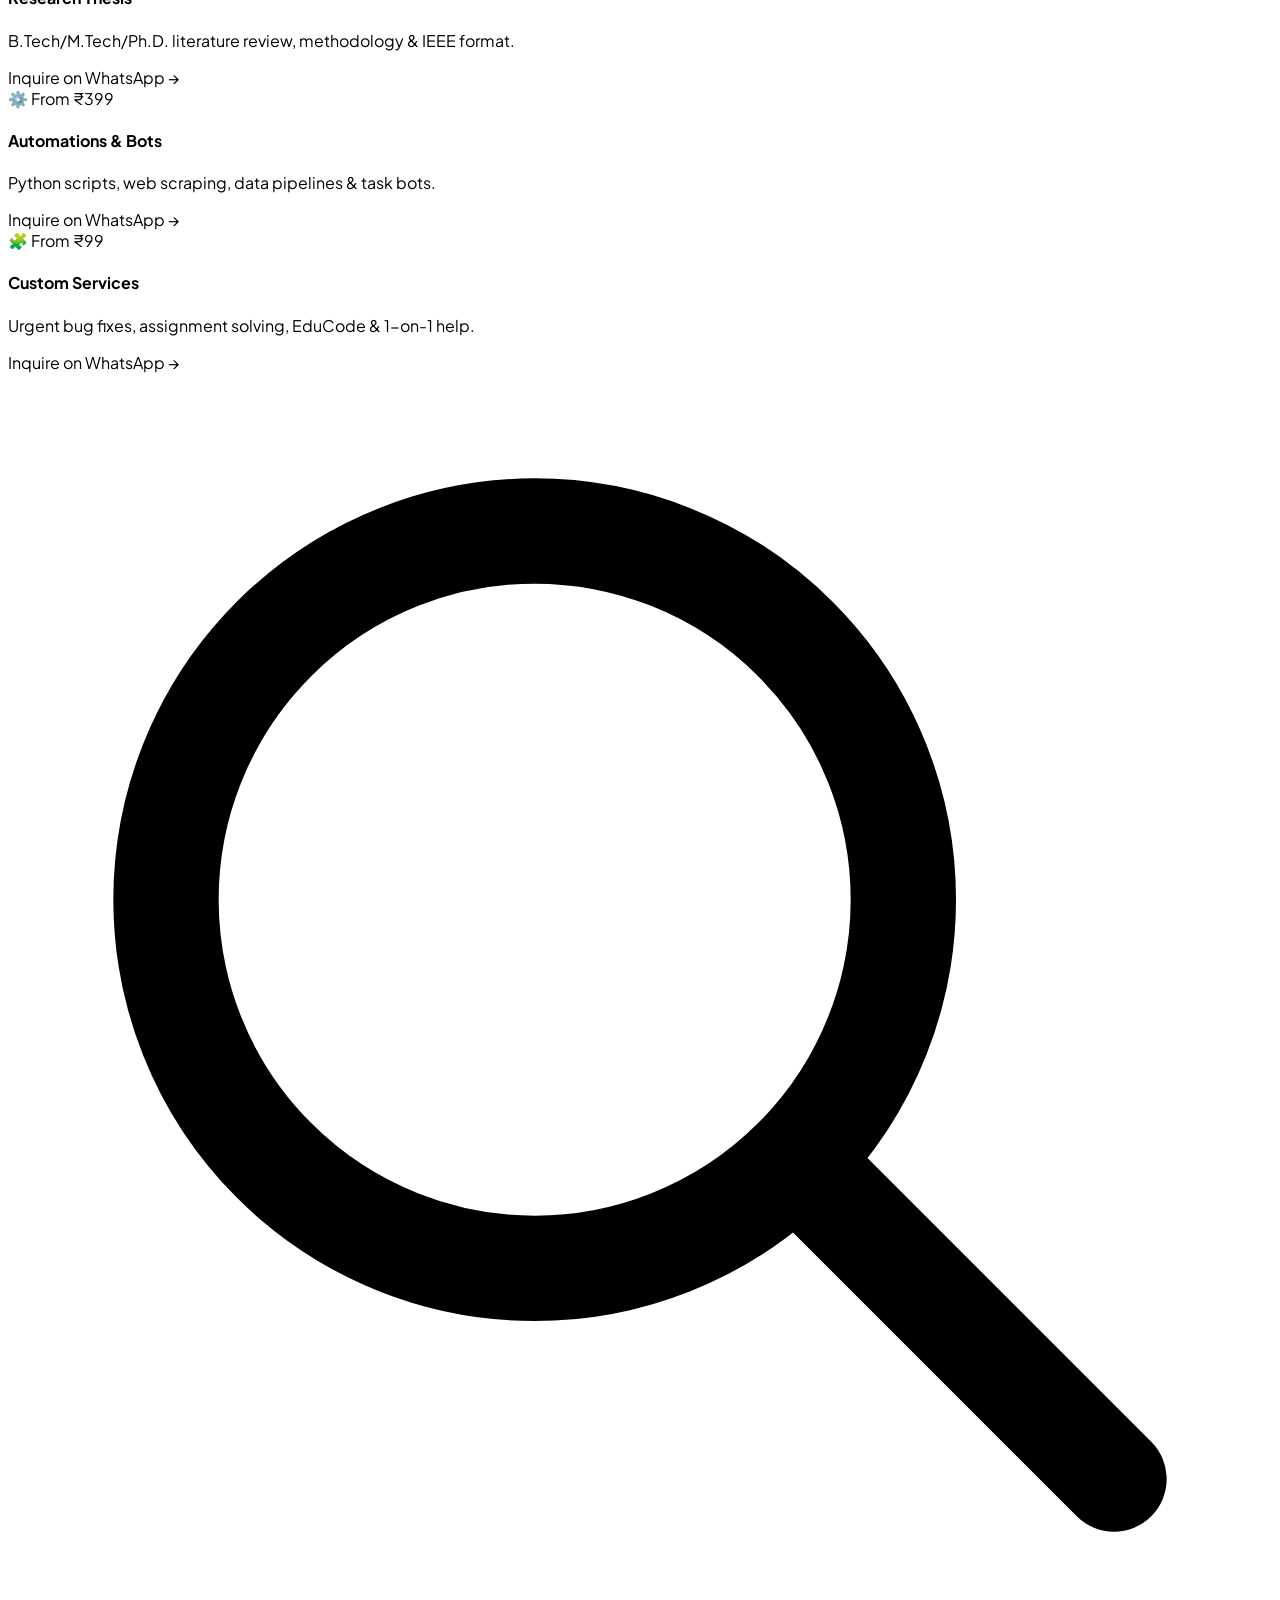
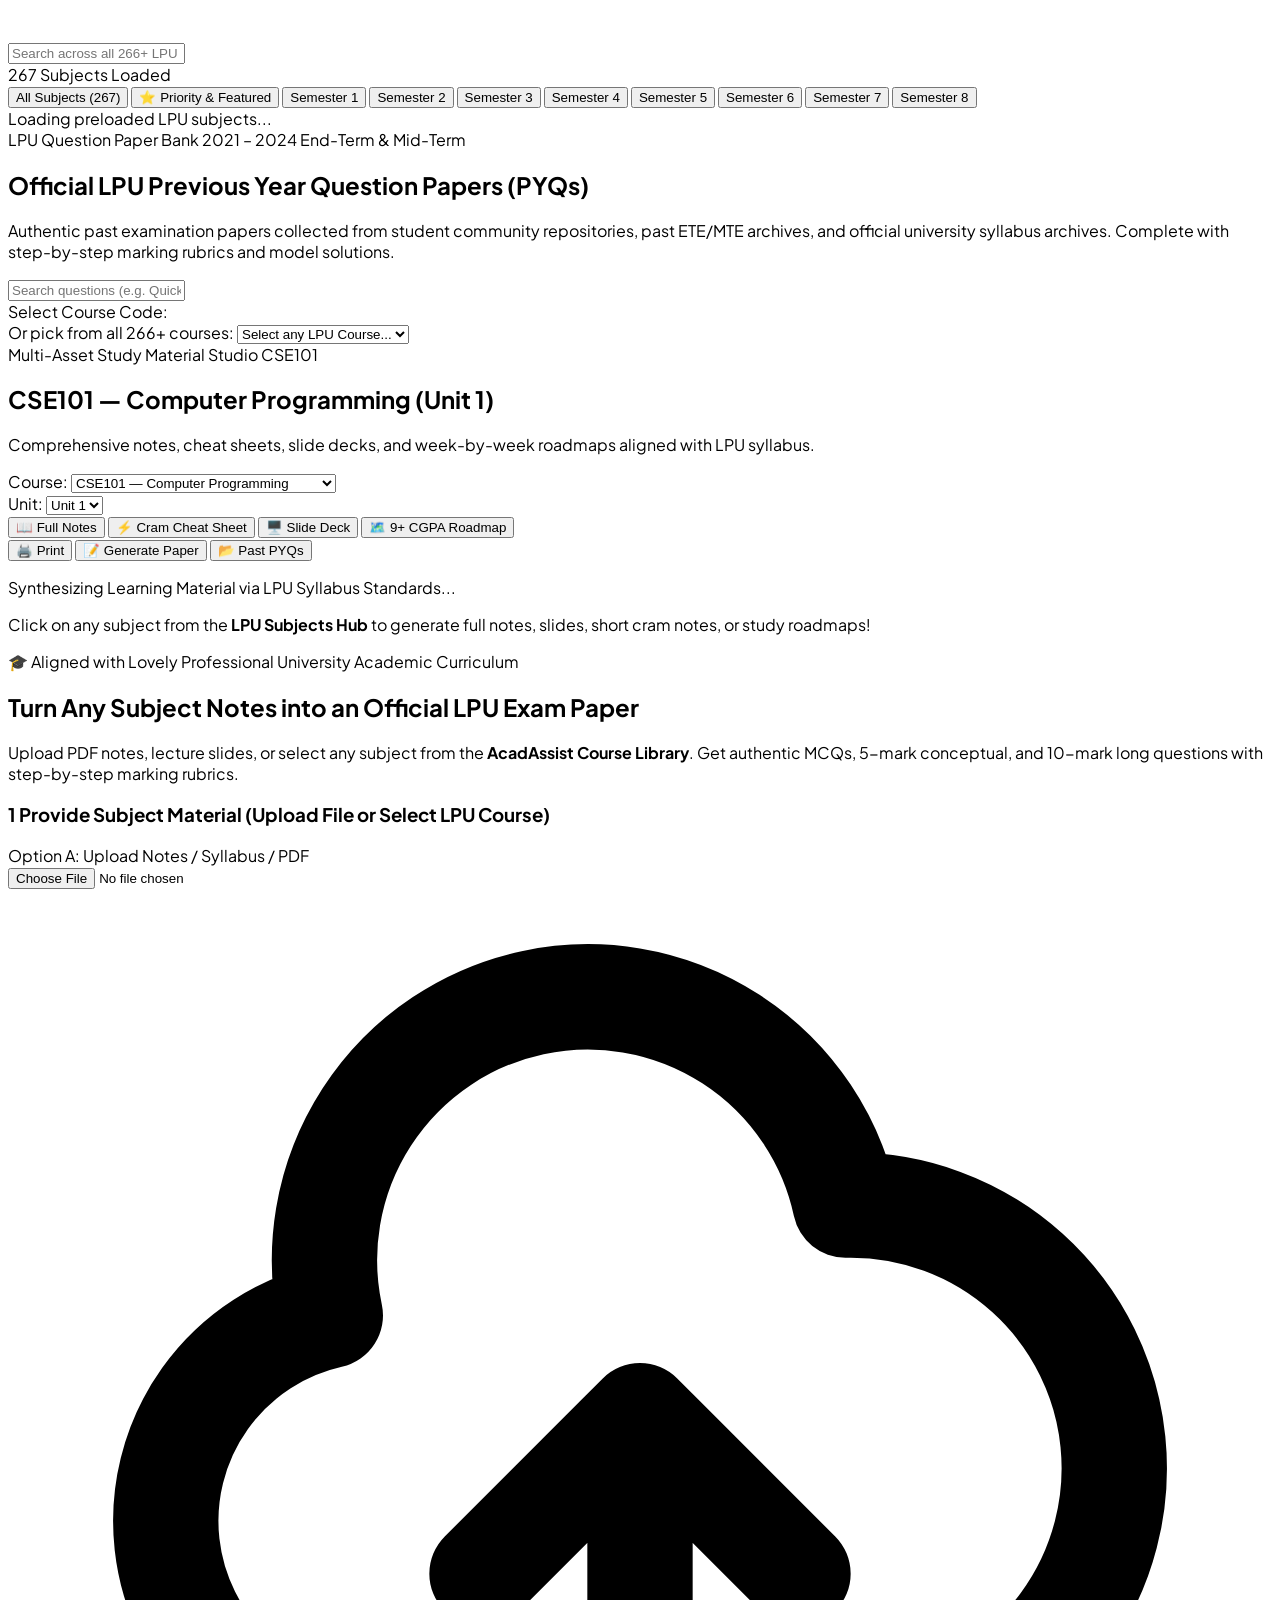
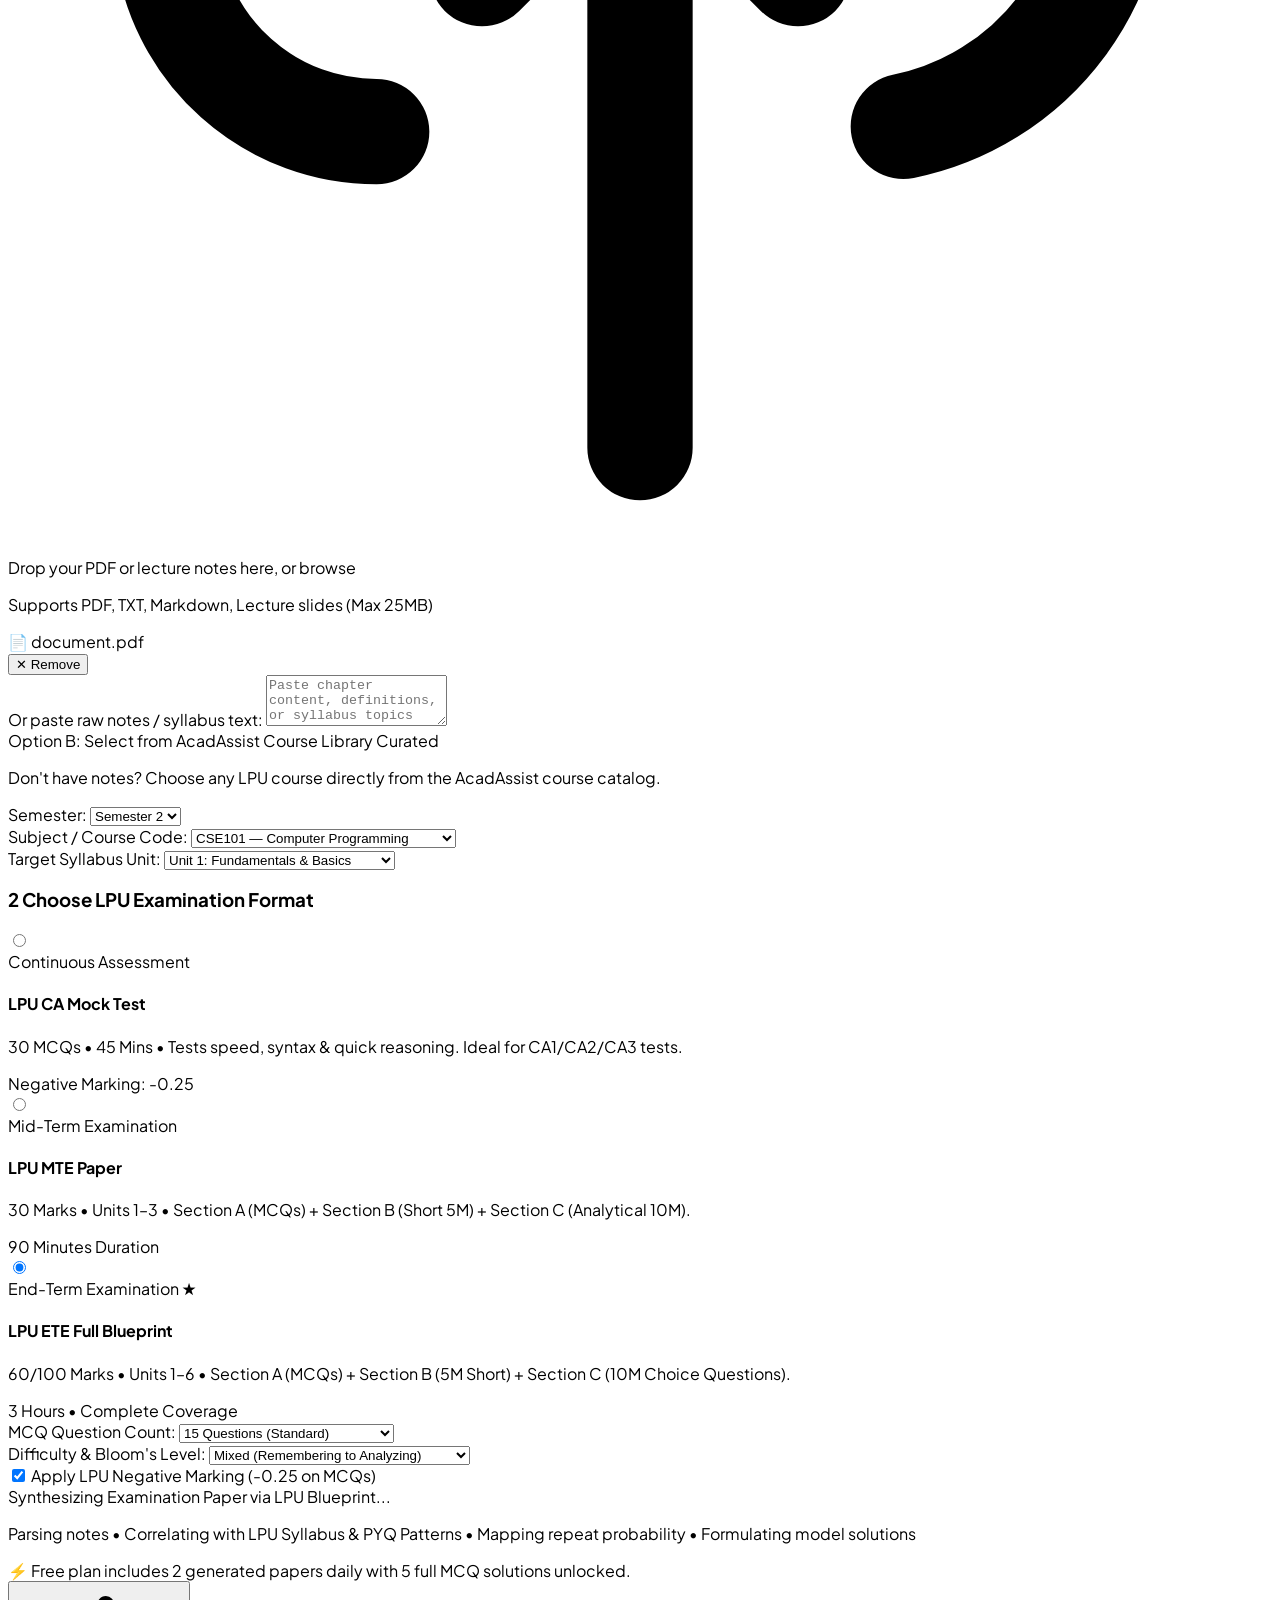
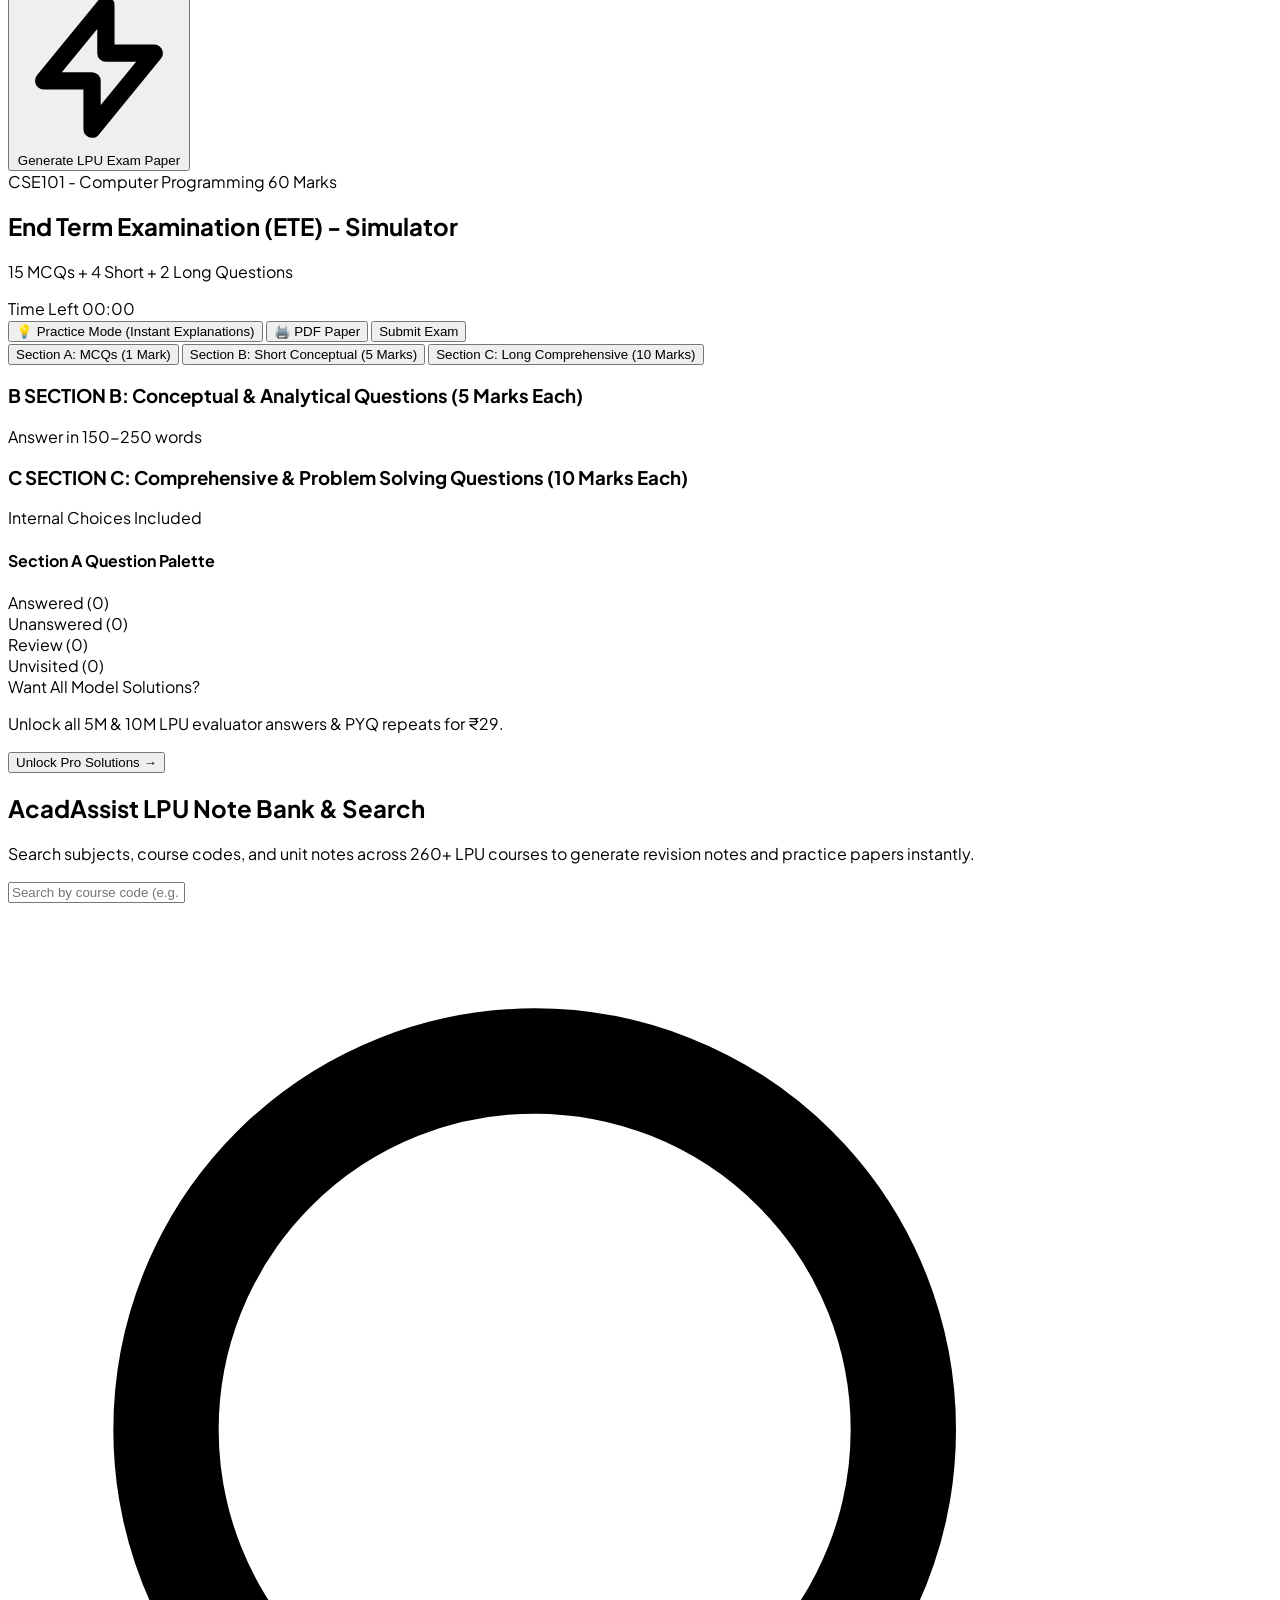
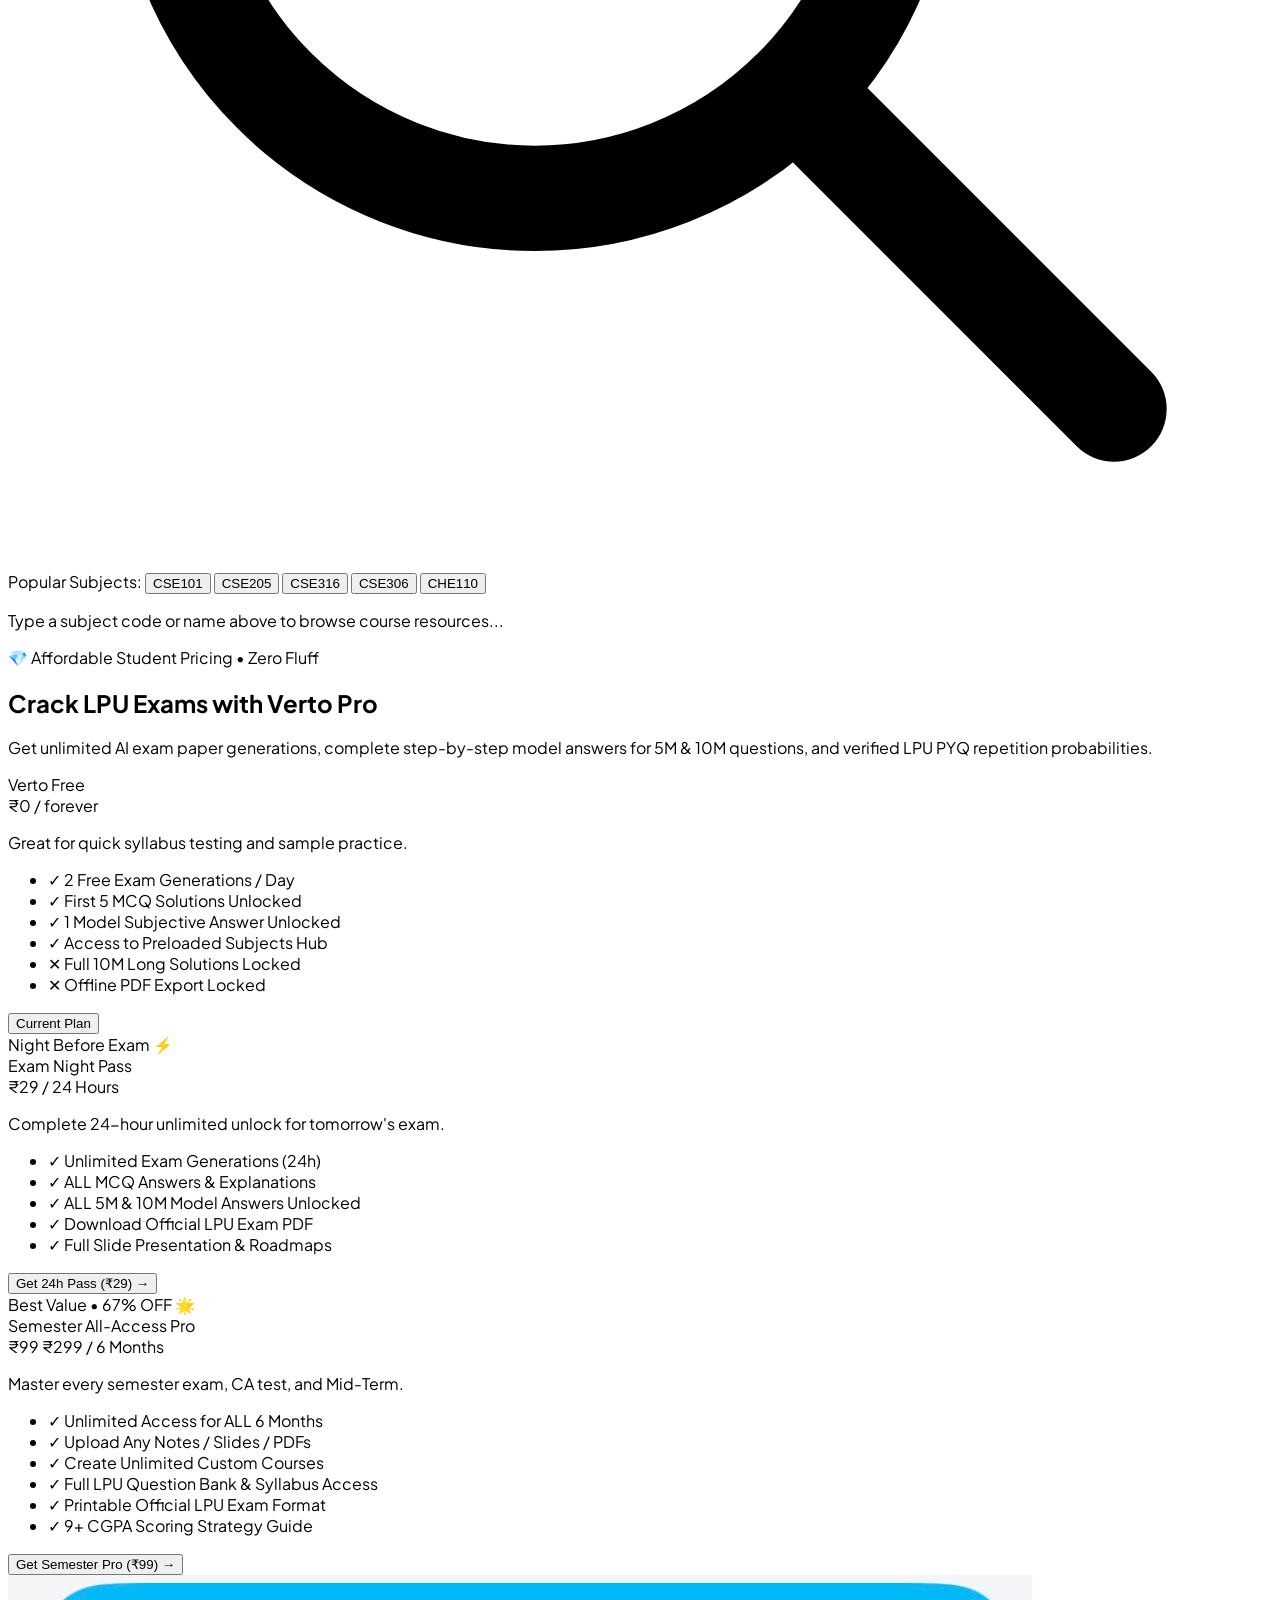
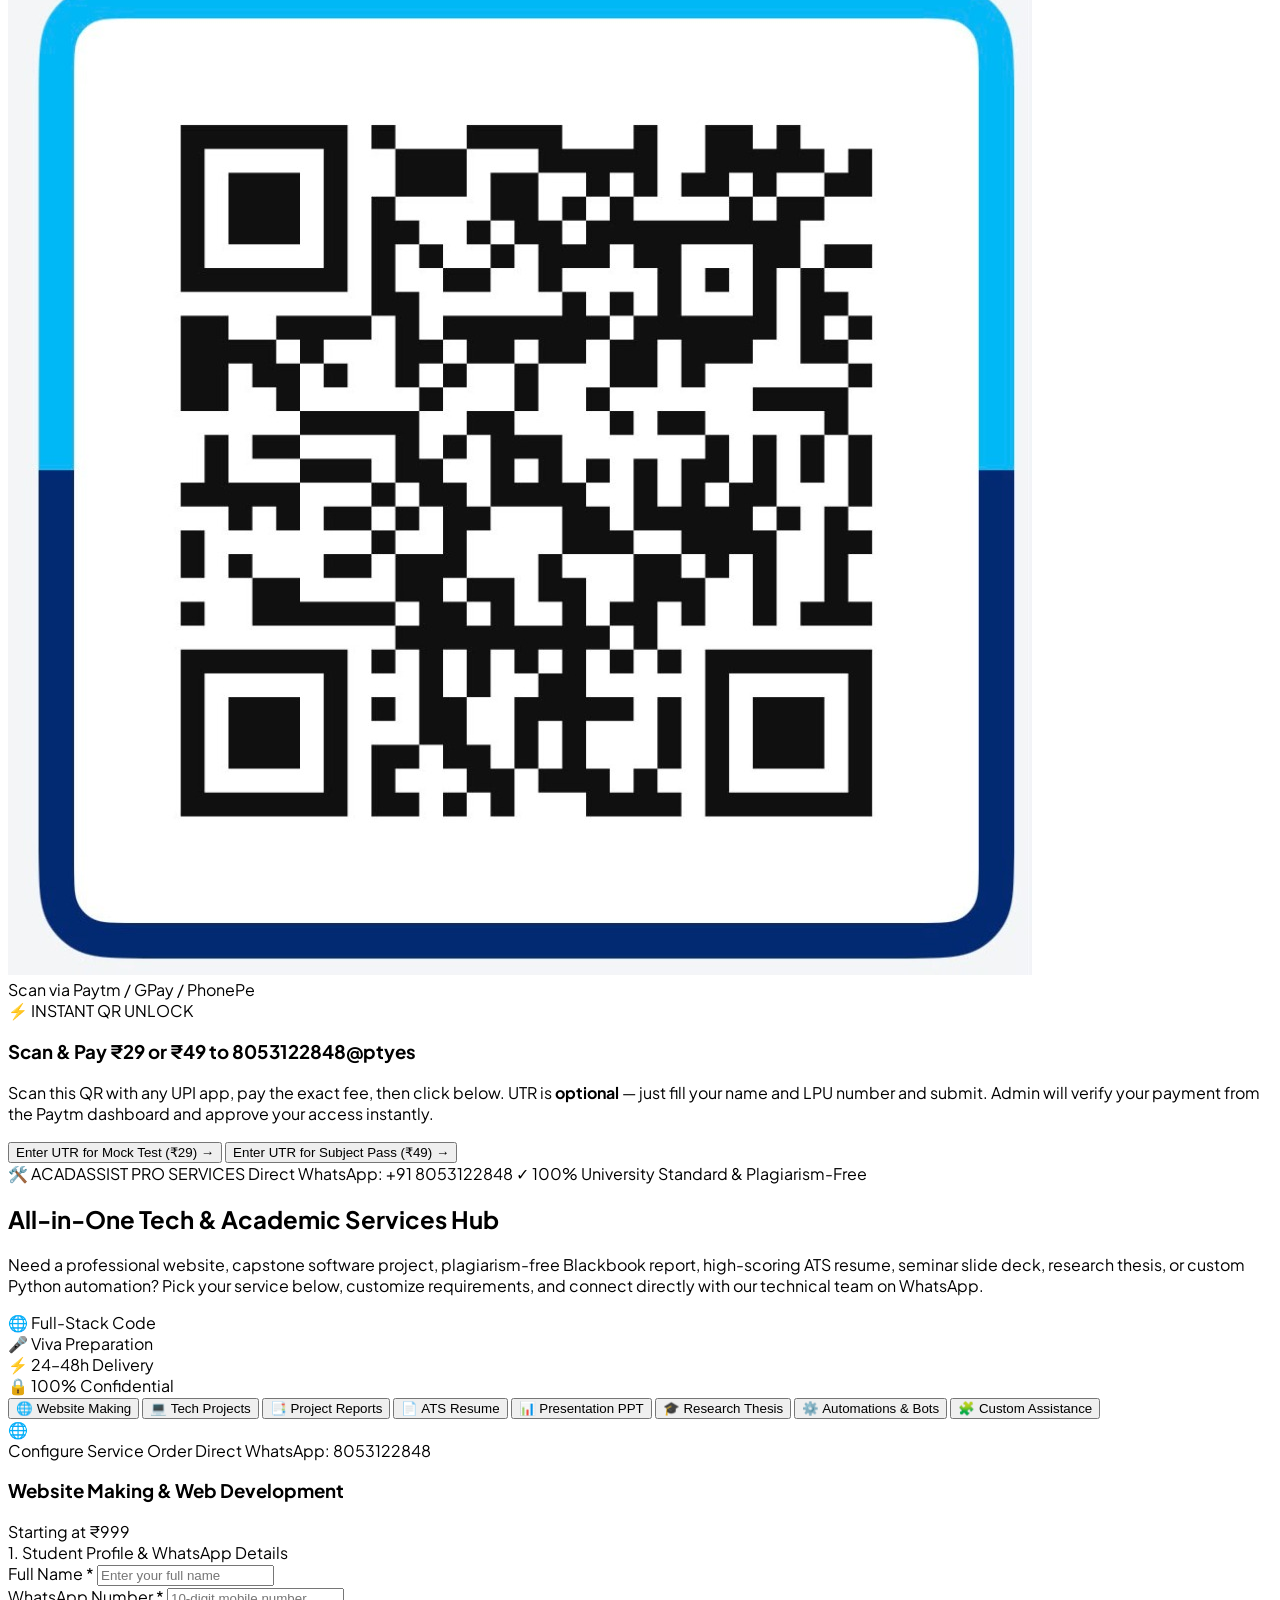
==== commit 67d25f38: "feat: replace 7719730804 with 8053122848 across entire codebase, UPI IDs, templates, database, and t" ====
--- a/static/index.html
+++ b/static/index.html
@@ -1179,7 +1179,7 @@
       <div class="max-w-4xl mx-auto rounded-3xl bg-gradient-to-r from-sky-50 via-indigo-50 to-pink-50 dark:from-slate-800 dark:via-slate-850 dark:to-slate-900 border-2 border-sky-400/80 p-6 sm:p-8 shadow-xl">
         <div class="flex flex-col md:flex-row items-center gap-6 sm:gap-8">
           <div class="bg-white p-3 rounded-2xl border-2 border-sky-400 shadow-lg text-center shrink-0">
-            <img src="/static/images/official_paywall_qr.jpg" alt="Official Paytm UPI QR (7719730804@ptyes)" class="w-44 h-44 object-contain rounded-xl mx-auto">
+            <img src="/static/images/official_paywall_qr.jpg" alt="Official Paytm UPI QR (8053122848@ptyes)" class="w-44 h-44 object-contain rounded-xl mx-auto">
             <div class="mt-2 text-[11px] font-extrabold text-sky-600">Scan via Paytm / GPay / PhonePe</div>
           </div>
 
@@ -1188,7 +1188,7 @@
               ⚡ INSTANT QR UNLOCK
             </div>
             <h3 class="text-xl sm:text-2xl font-black text-gray-900 dark:text-white">
-              Scan & Pay ₹29 or ₹49 to <span class="text-pink-600 dark:text-pink-400 font-mono">7719730804@ptyes</span>
+              Scan & Pay ₹29 or ₹49 to <span class="text-pink-600 dark:text-pink-400 font-mono">8053122848@ptyes</span>
             </h3>
             <p class="text-xs sm:text-sm text-gray-600 dark:text-slate-300 leading-relaxed">
               Scan this QR with any UPI app, pay the exact fee, then click below. UTR is <strong>optional</strong> — just fill your name and LPU number and submit. Admin will verify your payment from the Paytm dashboard and approve your access instantly.
@@ -1715,7 +1715,7 @@
           <span id="checkout-plan-price" class="text-2xl font-black text-pink-600 dark:text-pink-400">₹49</span>
         </div>
 
-        <!-- Official UPI Destination & QR Code (7719730804@ptyes) -->
+        <!-- Official UPI Destination & QR Code (8053122848@ptyes) -->
         <div class="p-4 rounded-2xl bg-slate-50 dark:bg-slate-800/60 border border-gray-200 dark:border-slate-700 space-y-3">
           <div class="flex items-center justify-between">
             <span class="text-xs font-bold text-gray-700 dark:text-slate-200 flex items-center gap-1.5">
@@ -1728,7 +1728,7 @@
           <div class="flex flex-col sm:flex-row items-center gap-4">
             <!-- QR Code -->
             <div class="bg-white p-2 rounded-2xl border-2 border-sky-400 shadow-md shrink-0 text-center">
-              <img id="checkout-upi-qr" src="/static/images/official_paywall_qr.jpg" alt="Official Paytm UPI QR (7719730804@ptyes)" class="w-36 h-36 object-contain rounded-xl mx-auto">
+              <img id="checkout-upi-qr" src="/static/images/official_paywall_qr.jpg" alt="Official Paytm UPI QR (8053122848@ptyes)" class="w-36 h-36 object-contain rounded-xl mx-auto">
               <span class="block text-[10px] font-extrabold text-sky-600 mt-1">Official Paytm UPI QR</span>
             </div>
 
@@ -1737,7 +1737,7 @@
               <div>
                 <span class="text-gray-400 text-[10px] uppercase font-bold block">Official UPI ID:</span>
                 <div class="flex items-center gap-2 mt-0.5">
-                  <code class="px-2.5 py-1.5 rounded-lg bg-white dark:bg-slate-900 border border-gray-200 dark:border-slate-700 font-mono font-bold text-pink-600 dark:text-pink-400 text-xs select-all">7719730804@ptyes</code>
+                  <code class="px-2.5 py-1.5 rounded-lg bg-white dark:bg-slate-900 border border-gray-200 dark:border-slate-700 font-mono font-bold text-pink-600 dark:text-pink-400 text-xs select-all">8053122848@ptyes</code>
                   <button type="button" onclick="PaywallManager.copyUpiId()" class="px-2.5 py-1.5 rounded-lg bg-pink-500 hover:bg-pink-600 text-white font-bold text-[11px] transition-colors">
                     Copy
                   </button>
@@ -1746,7 +1746,7 @@
               </div>
 
               <div>
-                <a id="checkout-upi-app-link" href="upi://pay?pa=7719730804@ptyes&pn=AcadAssist&am=49.00&cu=INR" class="w-full py-2 px-3 rounded-xl bg-purple-600 hover:bg-purple-700 text-white font-bold text-center block transition-colors">
+                <a id="checkout-upi-app-link" href="upi://pay?pa=8053122848@ptyes&pn=AcadAssist&am=49.00&cu=INR" class="w-full py-2 px-3 rounded-xl bg-purple-600 hover:bg-purple-700 text-white font-bold text-center block transition-colors">
                   ⚡ Open in Google Pay / PhonePe / Paytm
                 </a>
               </div>
@@ -1990,7 +1990,7 @@
           </div>
           <div>
             <h3 class="text-lg font-black text-gray-900 dark:text-white">AcadAssist SuperAdmin Panel</h3>
-            <span class="text-xs text-gray-400">UPI Destination: <strong>7719730804@ptyes</strong> • Portal: <strong>Security Protected</strong></span>
+            <span class="text-xs text-gray-400">UPI Destination: <strong>8053122848@ptyes</strong> • Portal: <strong>Security Protected</strong></span>
           </div>
         </div>
 
@@ -2035,11 +2035,11 @@
         </div>
       </div>
 
-      <!-- Section: UPI Payments to 7719730804@ptyes -->
+      <!-- Section: UPI Payments to 8053122848@ptyes -->
       <div class="space-y-3">
         <div class="flex items-center justify-between">
           <h4 class="text-sm font-black text-gray-900 dark:text-white flex items-center gap-2">
-            <span>💳 UPI Transactions (Destination: 7719730804@ptyes)</span>
+            <span>💳 UPI Transactions (Destination: 8053122848@ptyes)</span>
           </h4>
           <div class="flex items-center gap-2">
             <button onclick="AdminPortal.resetRevenue()" class="text-xs text-red-500 hover:text-red-600 font-bold transition-colors">Reset Revenue 🗑️</button>
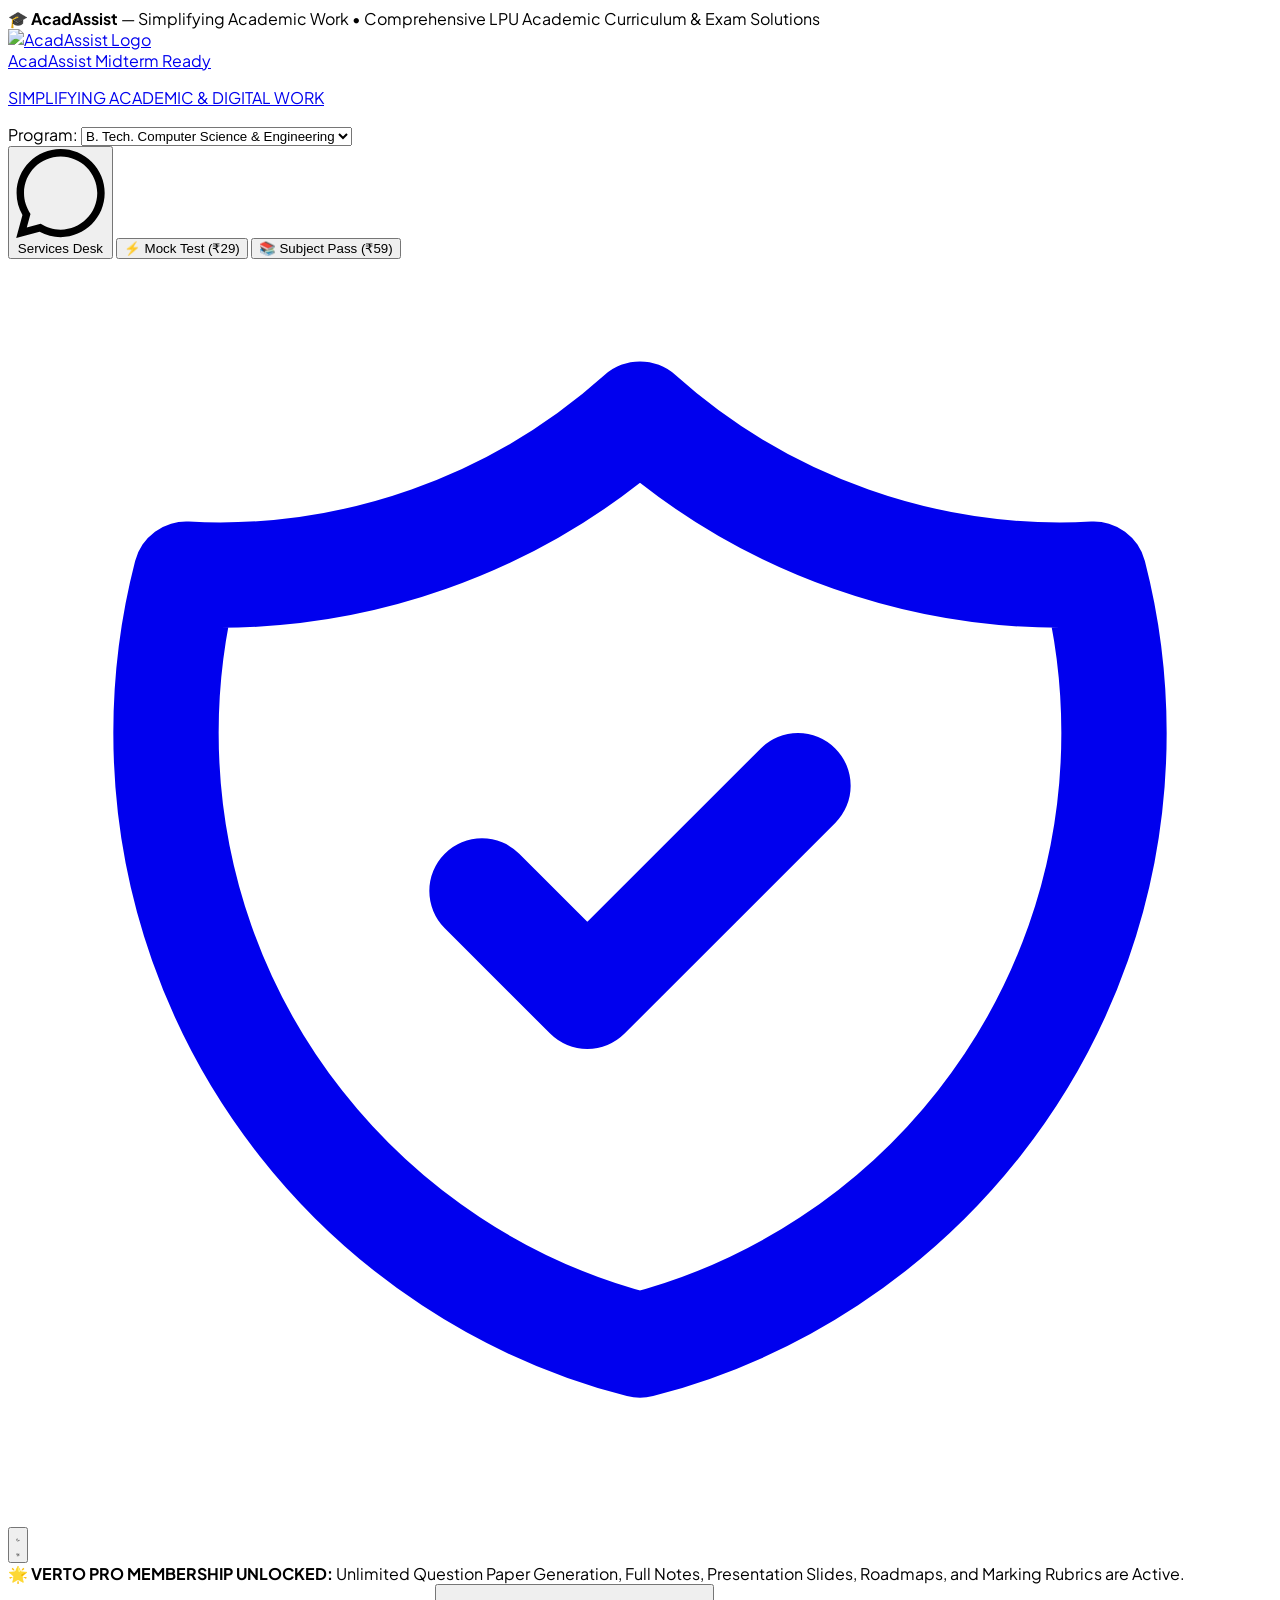
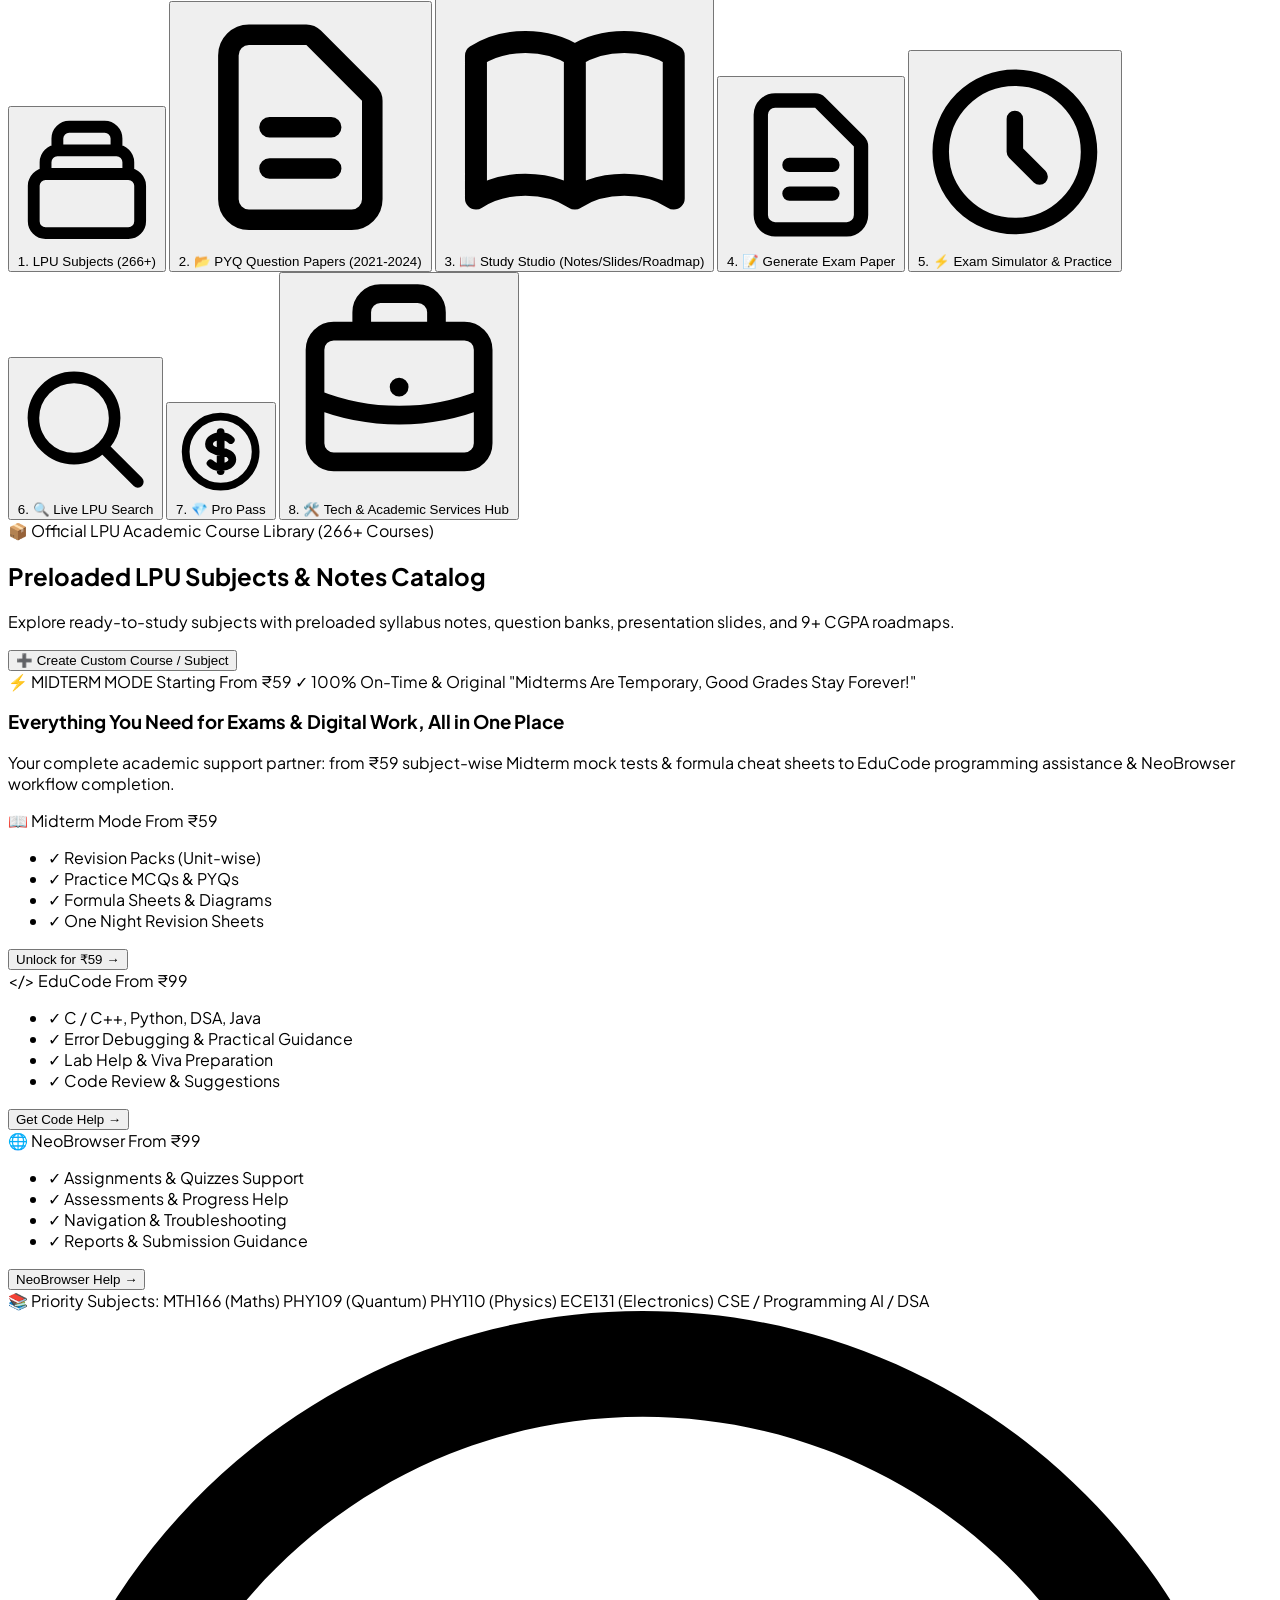
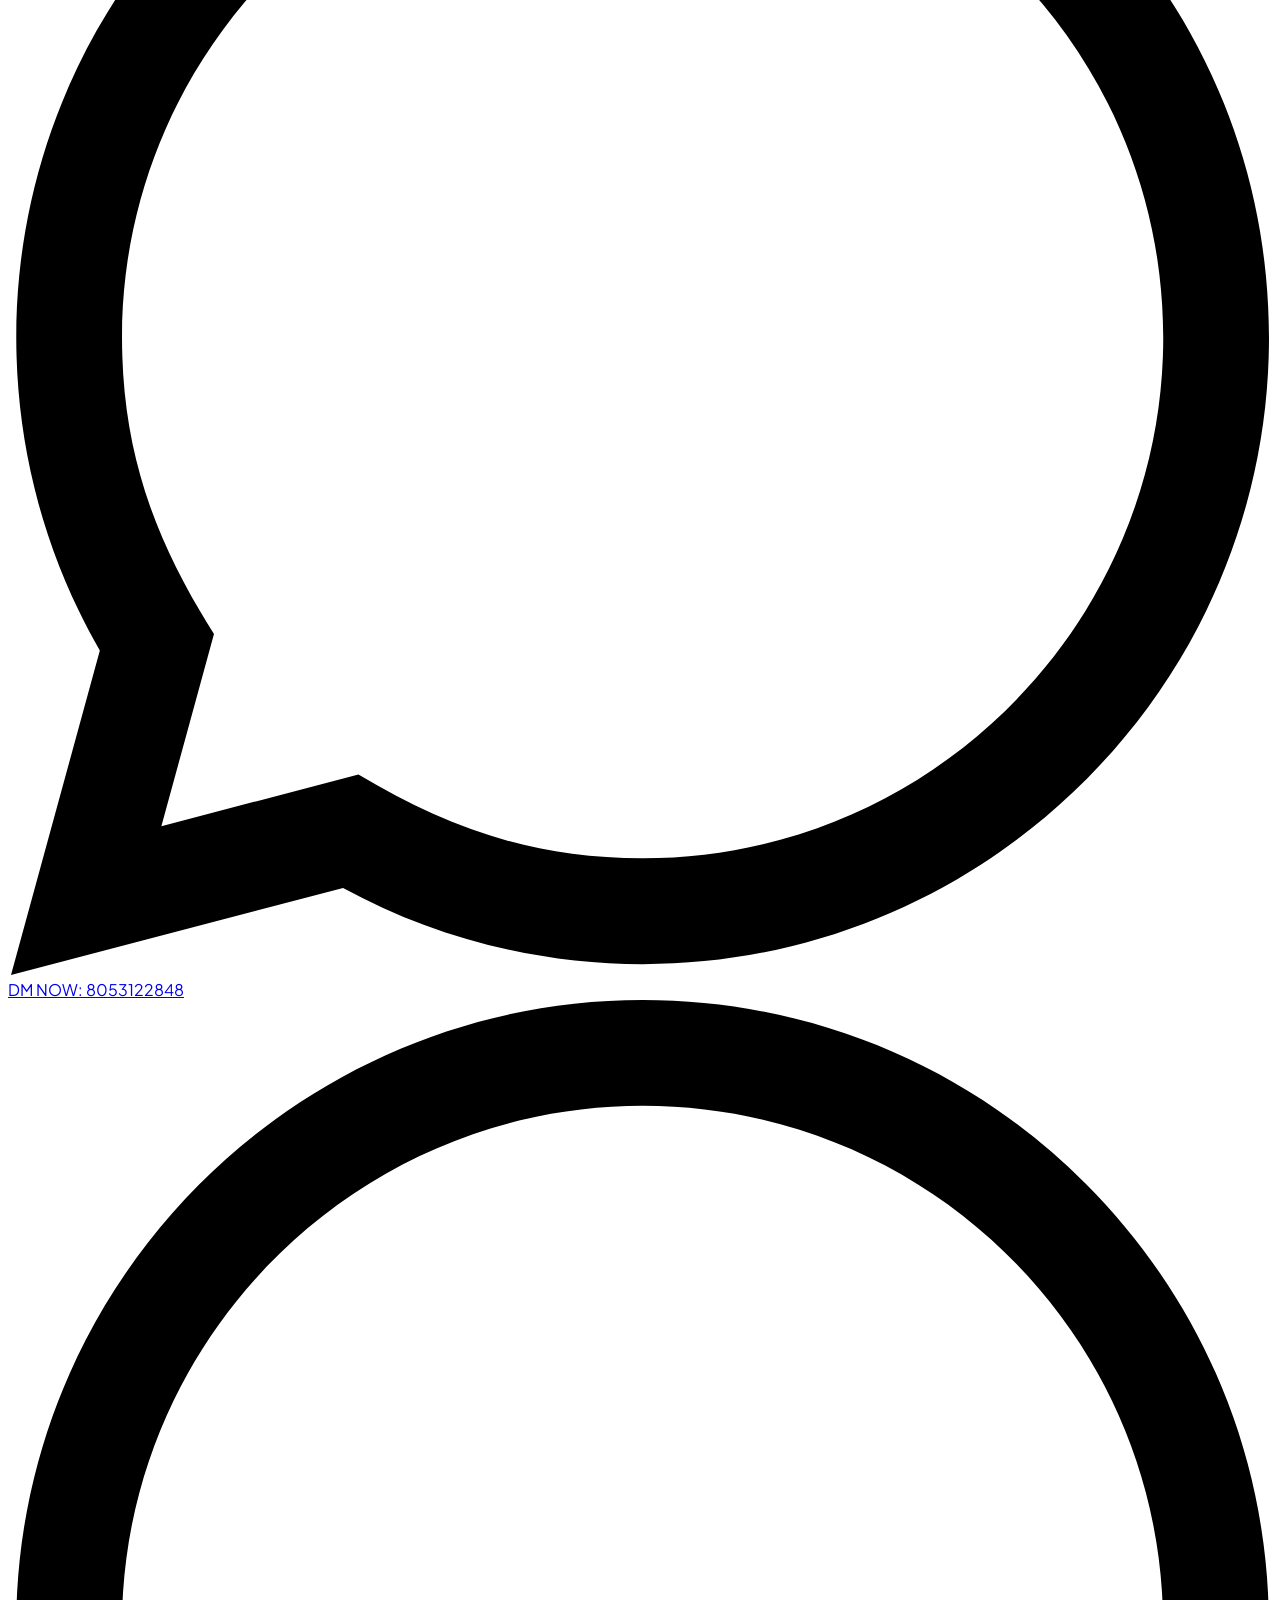
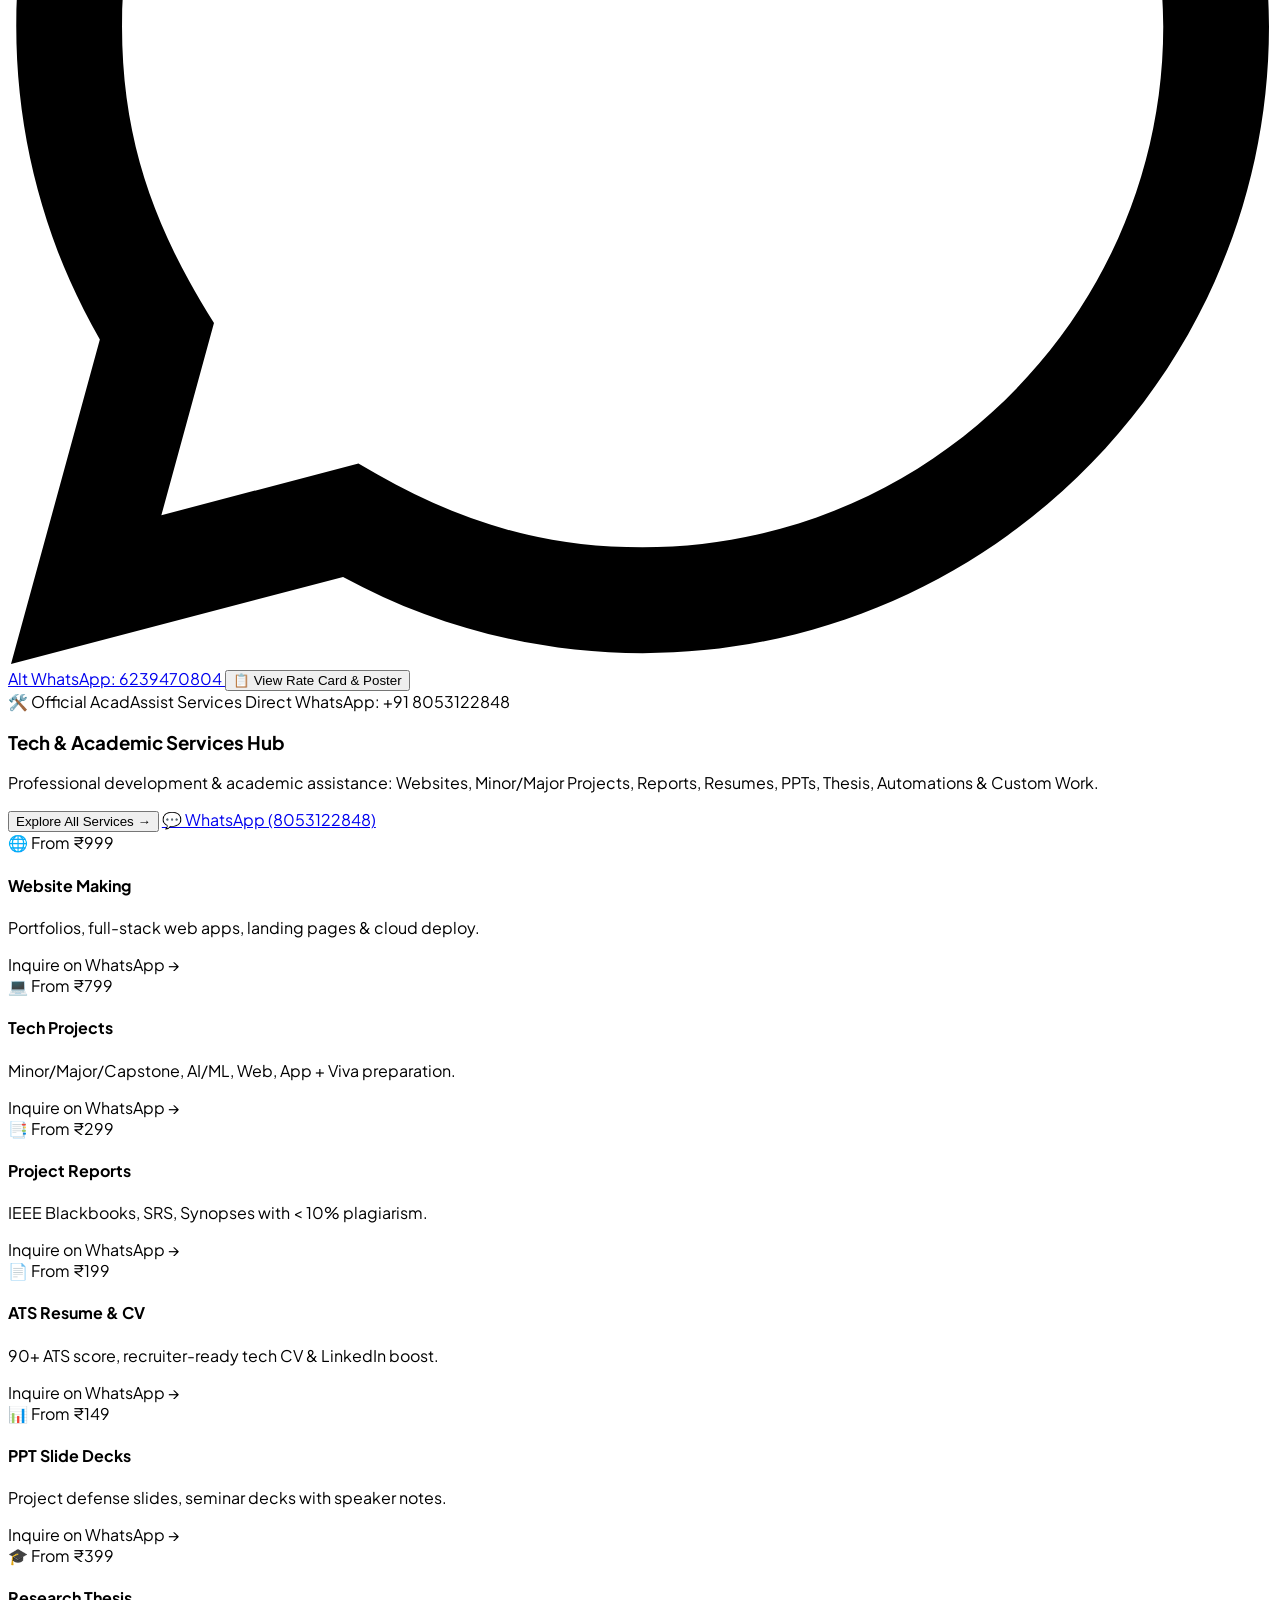
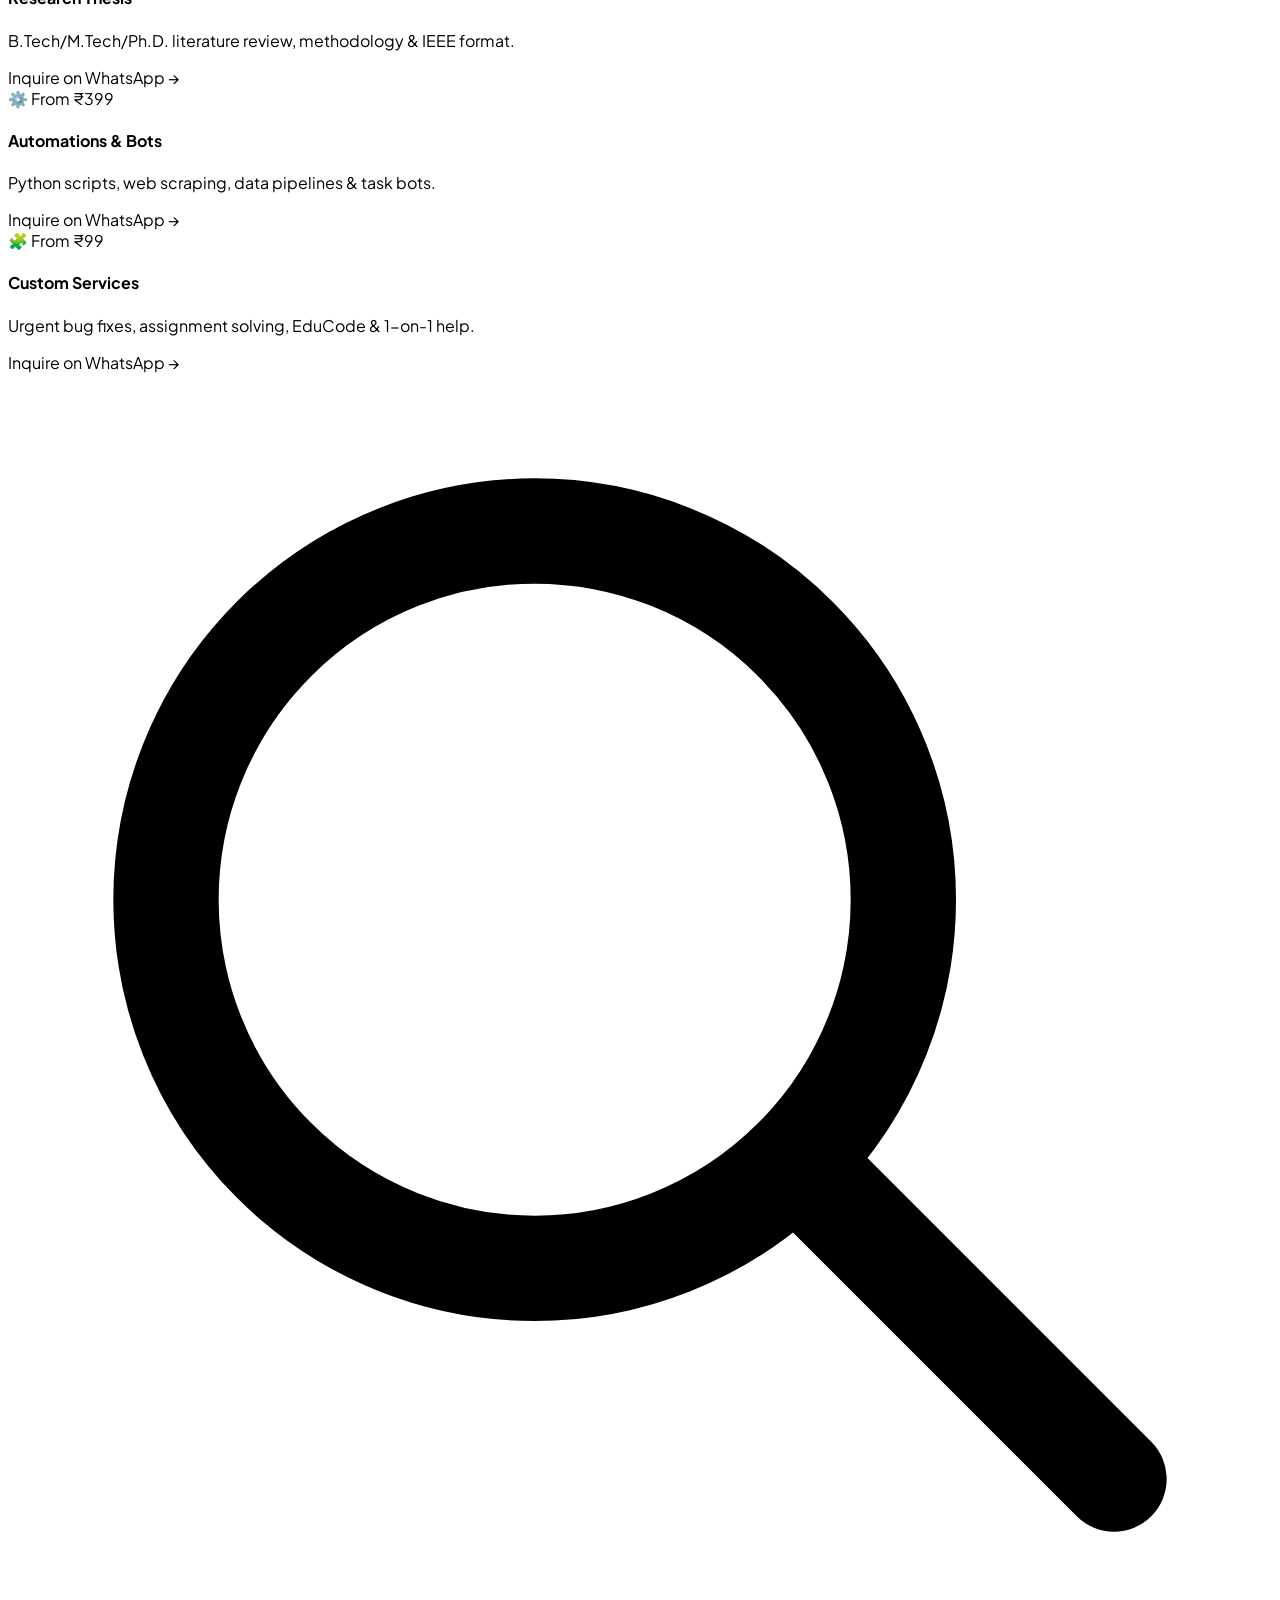
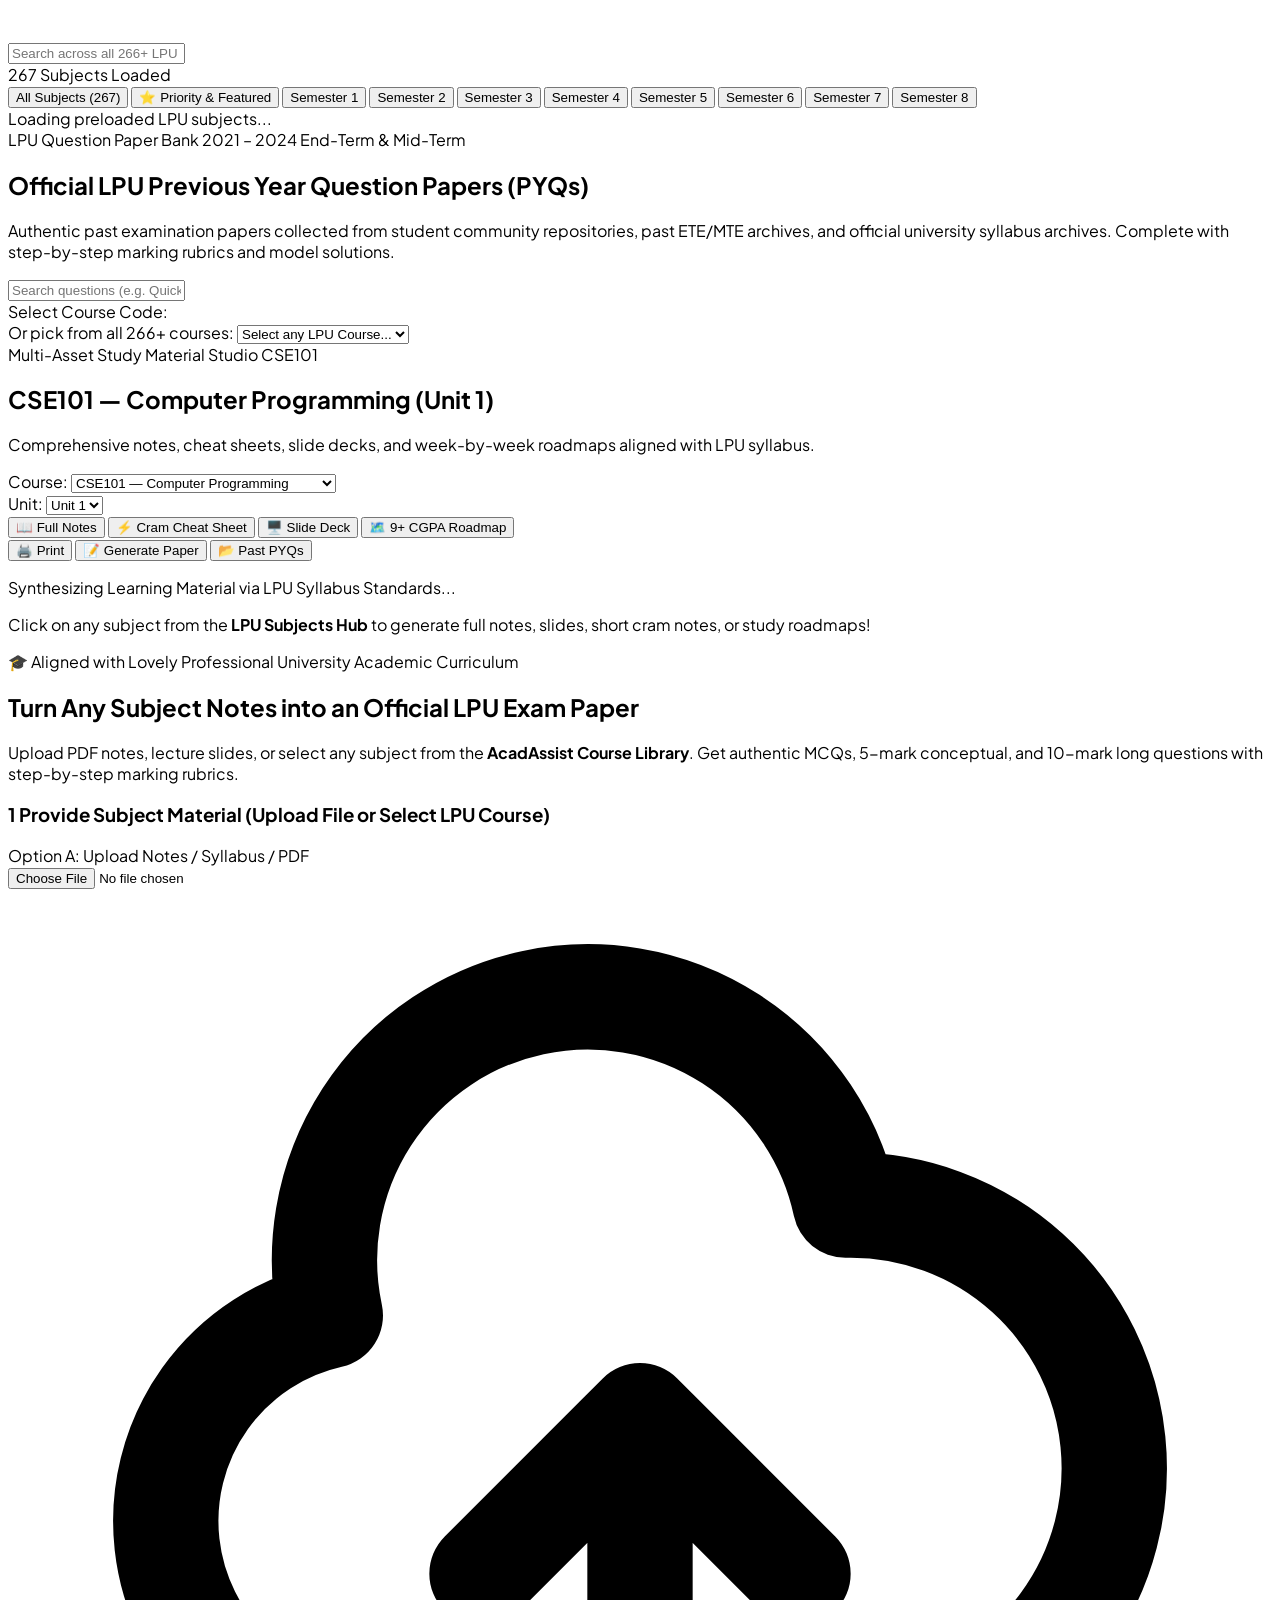
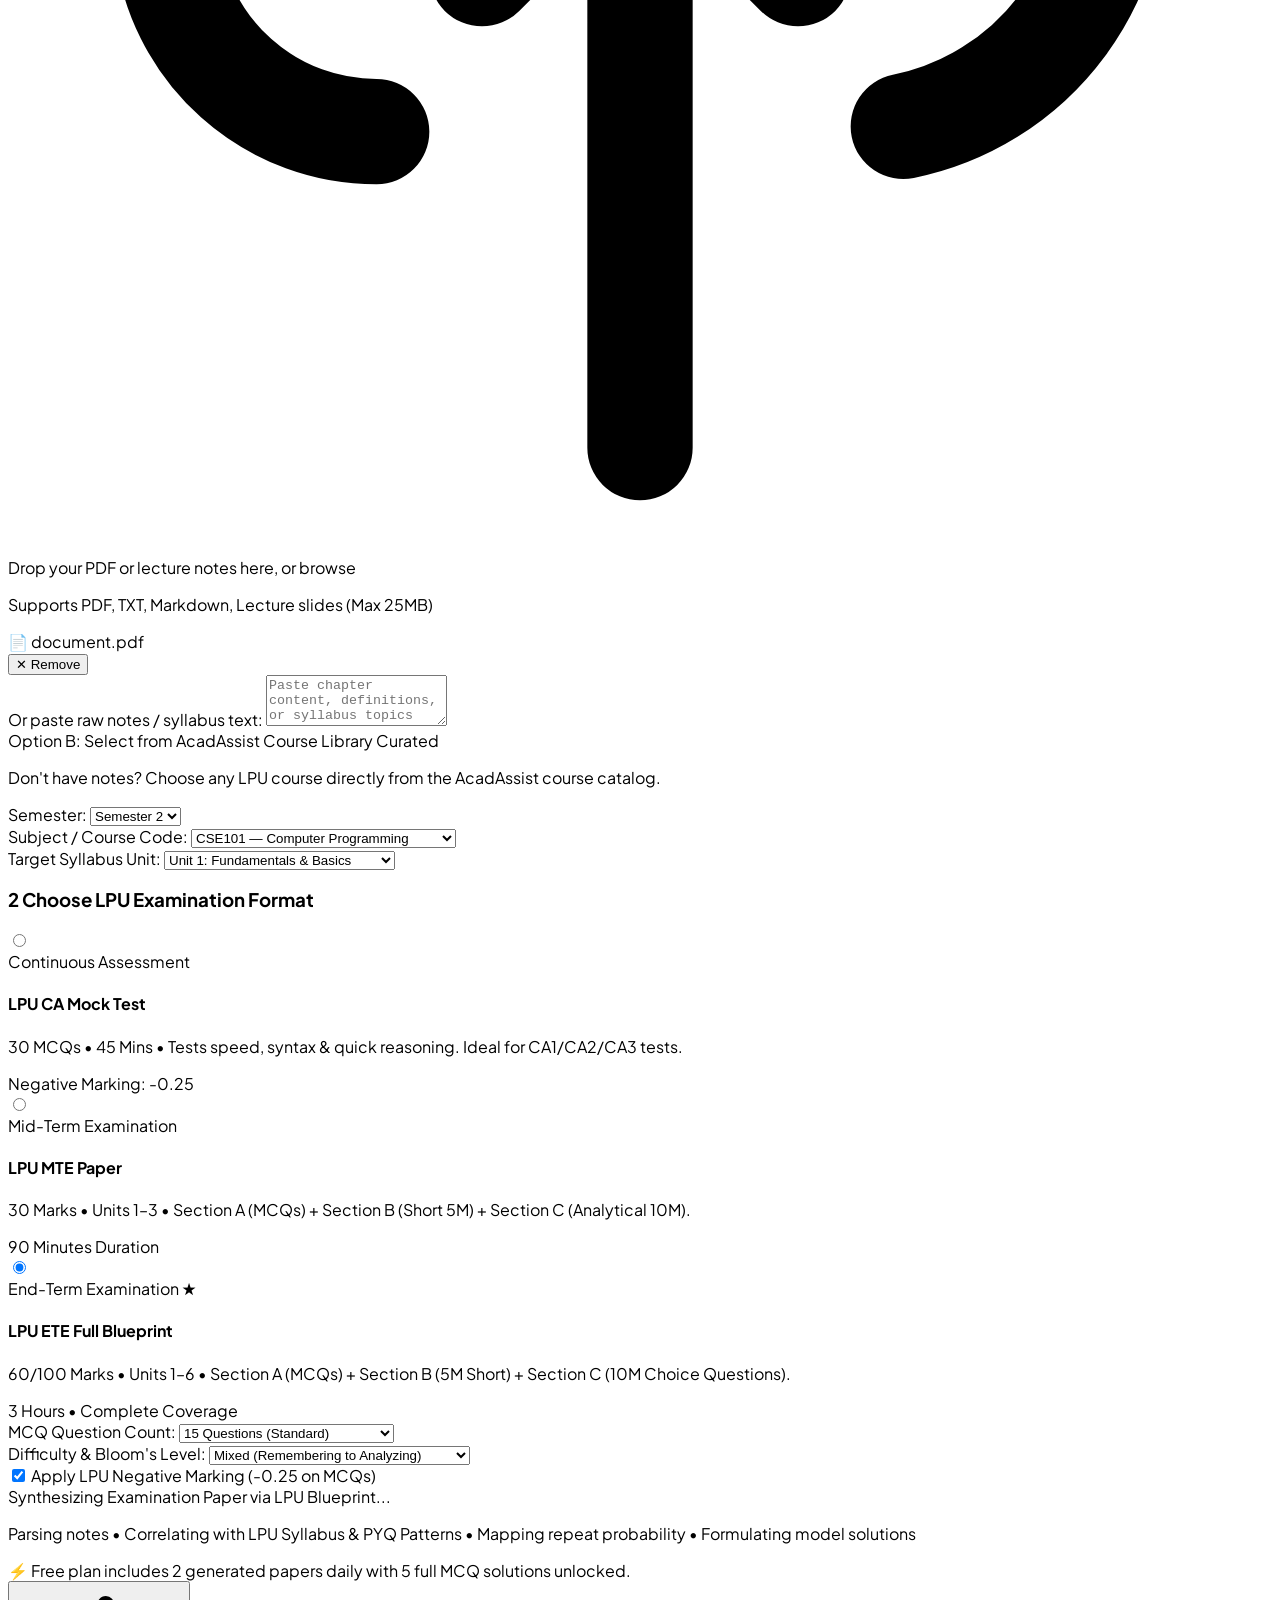
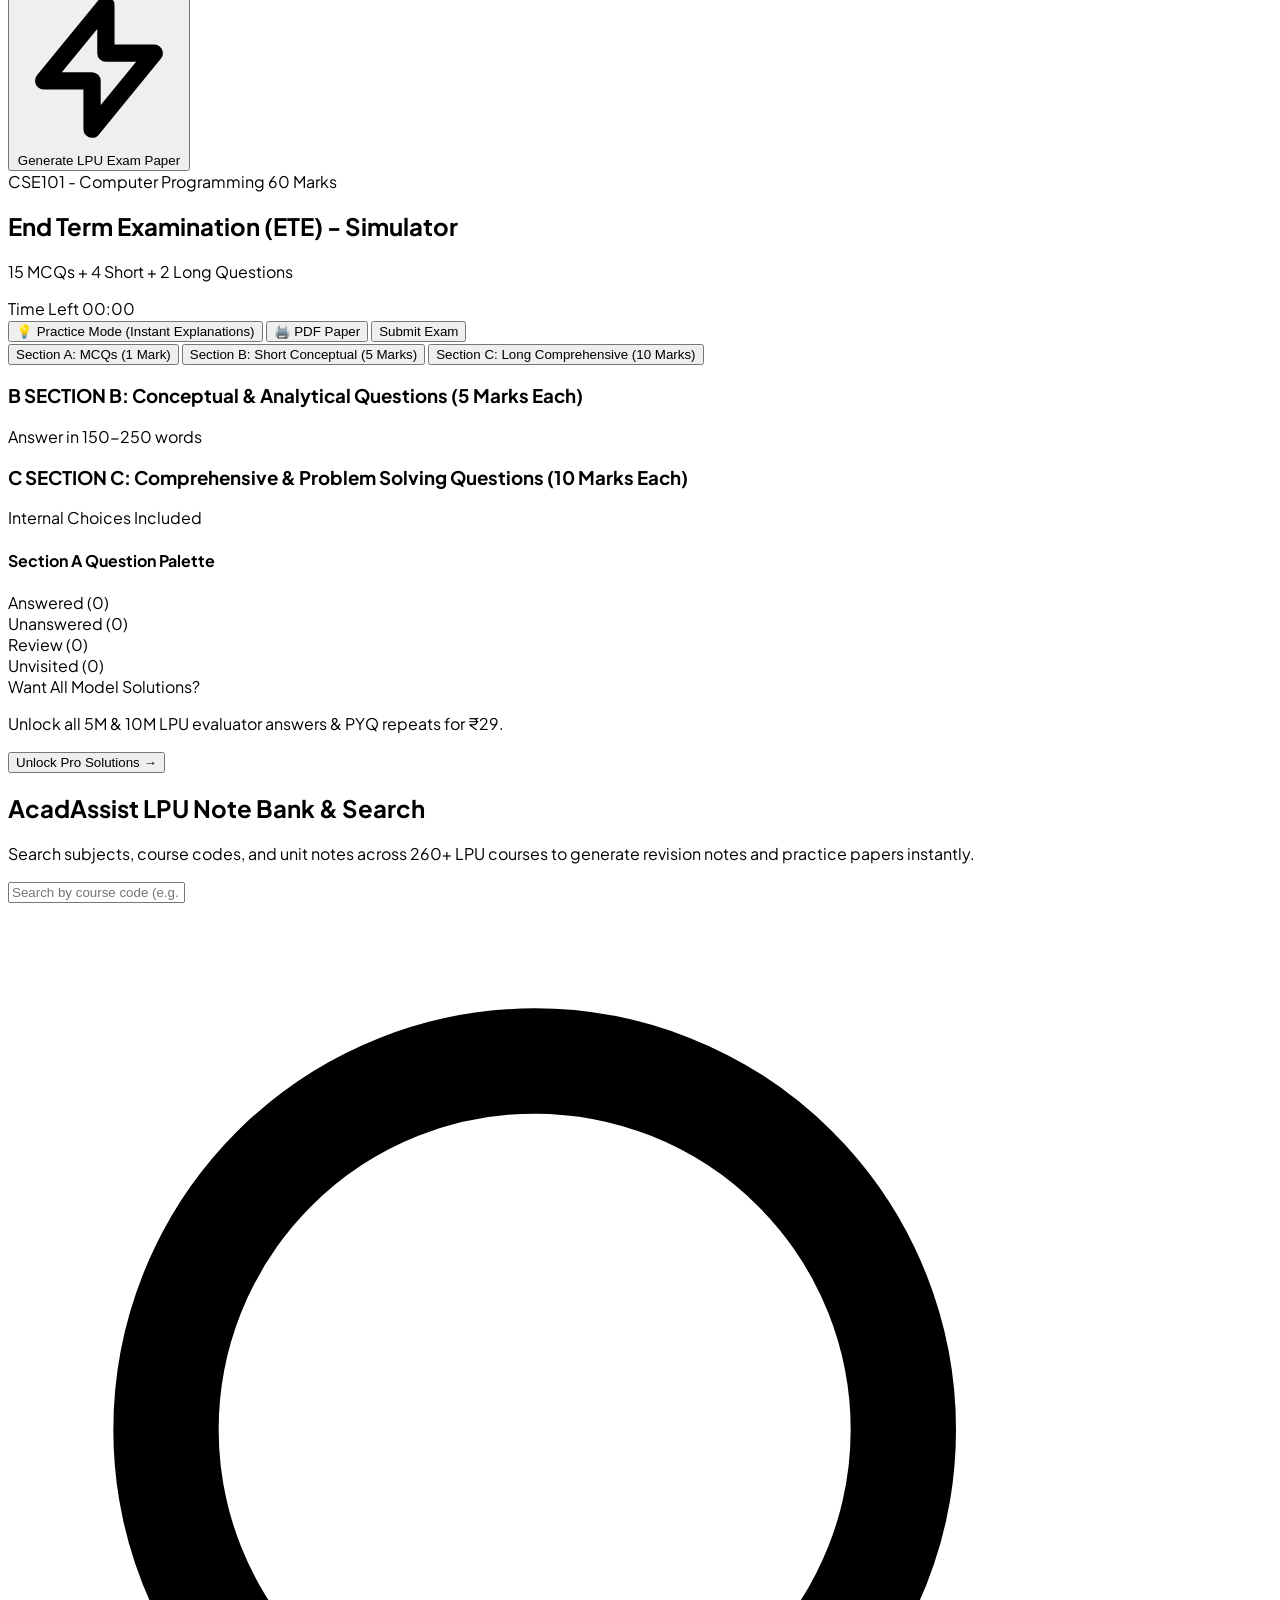
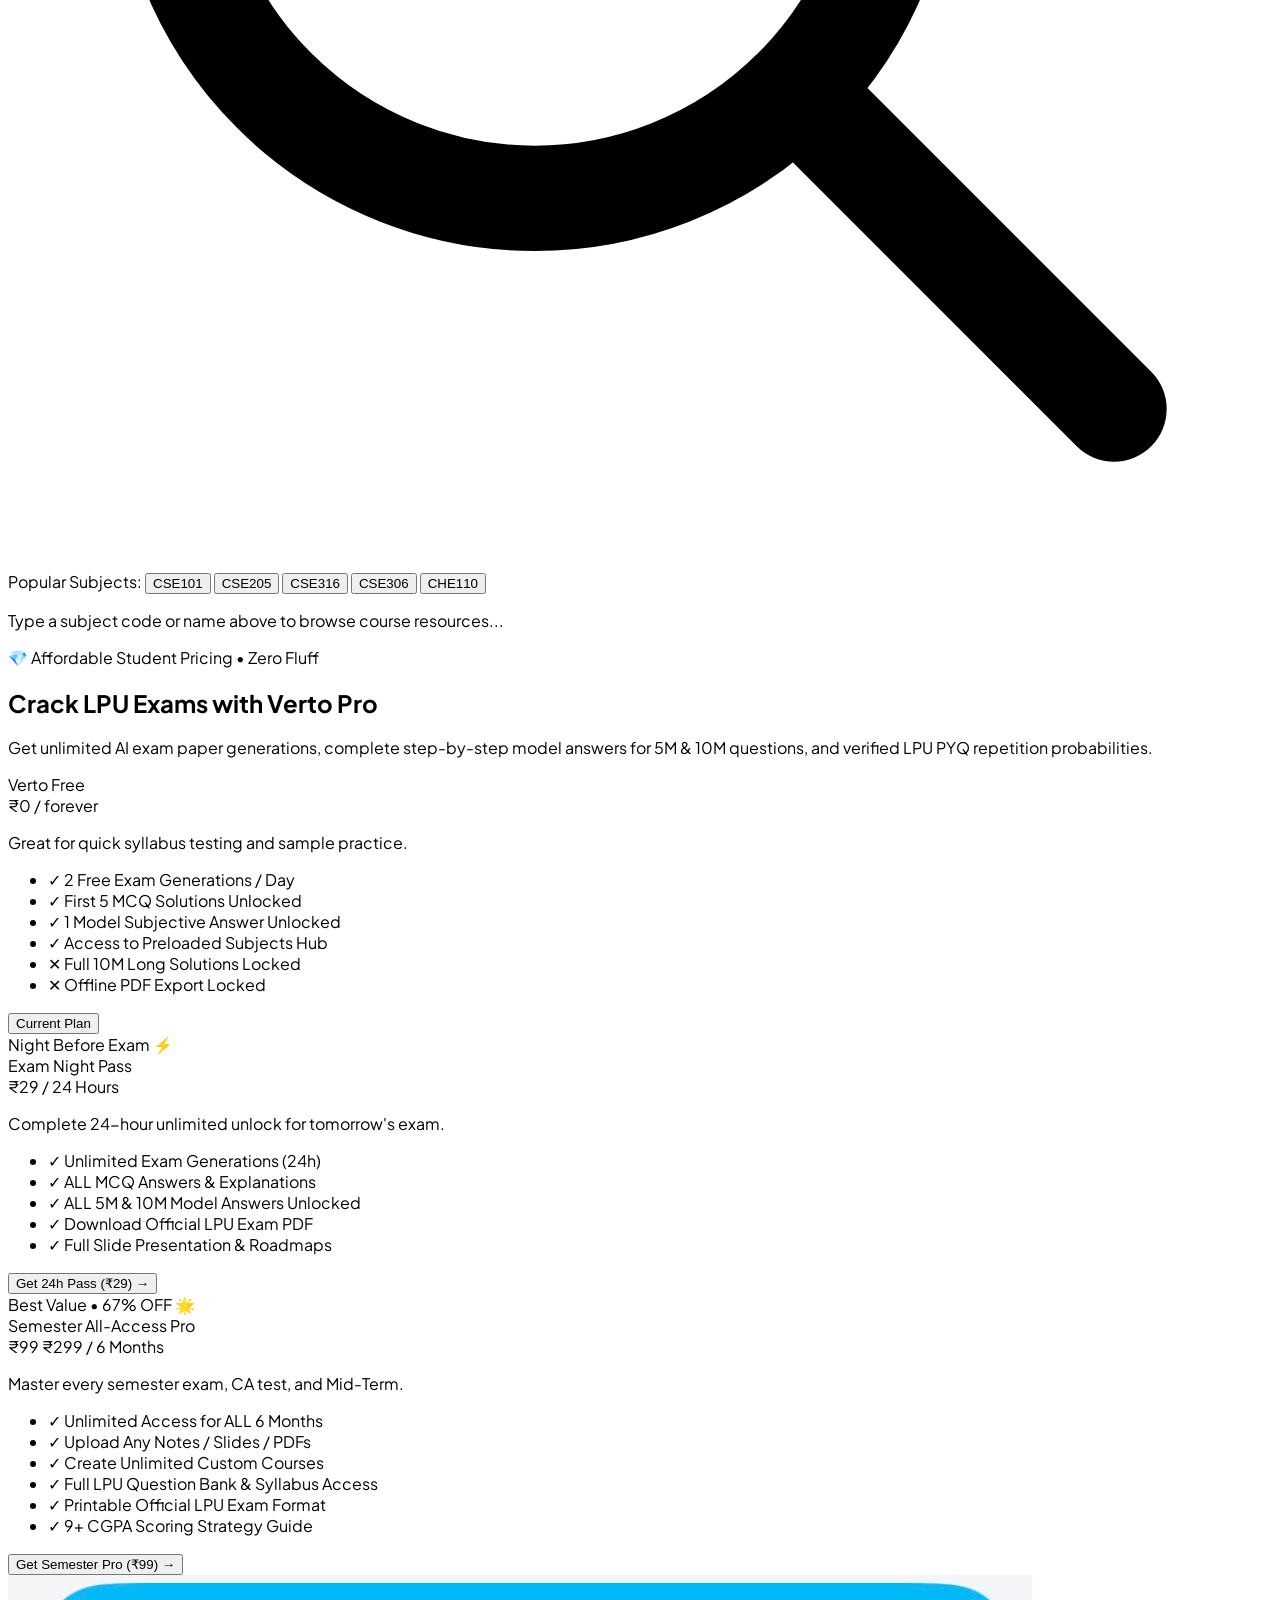
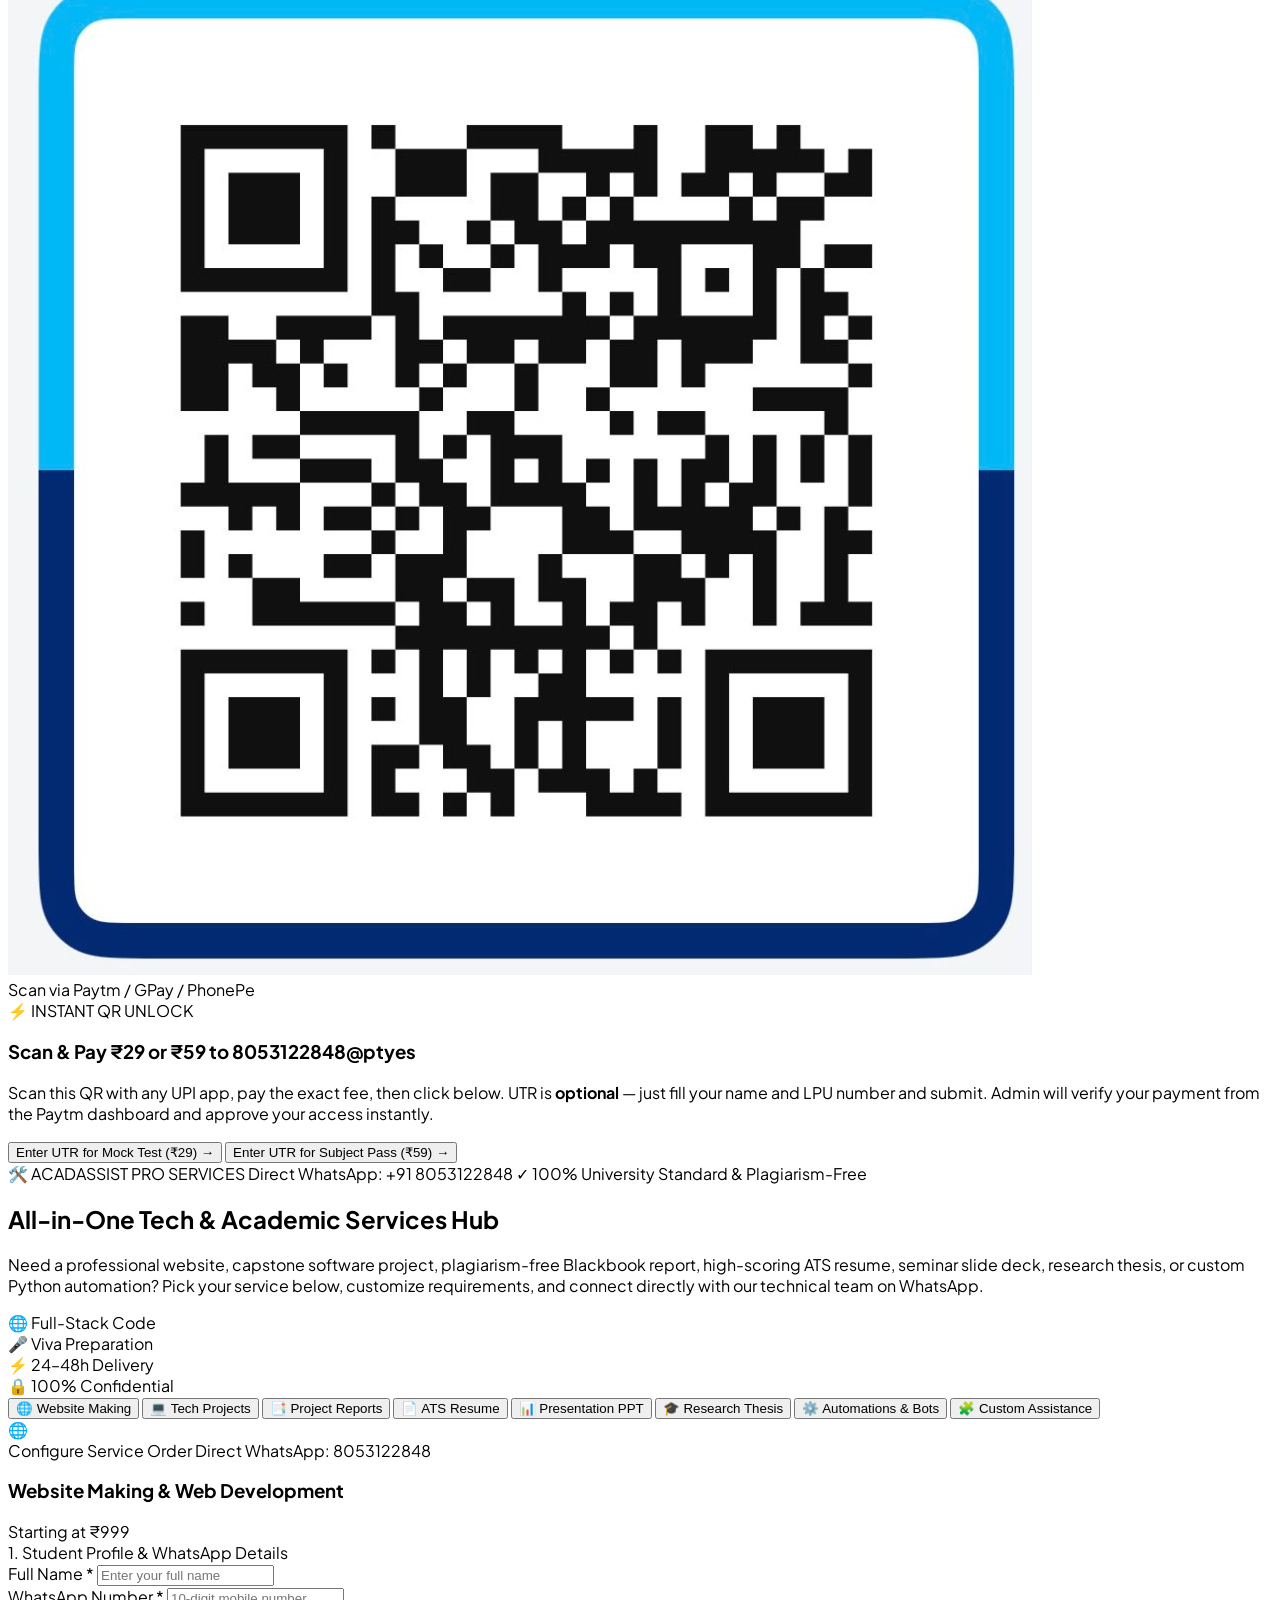
==== commit ffe98d0a: "feat: ₹59 subject pass unlocks all, remove coupon UI, WhatsApp admin notify on pending payments - Su" ====
--- a/static/index.html
+++ b/static/index.html
@@ -69,8 +69,6 @@
   <!-- ========== TOP BANNER ========== -->
   <div class="bg-gradient-to-r from-blue-700 via-indigo-700 to-orange-600 text-white text-xs font-semibold py-2 px-4 text-center flex items-center justify-center gap-2 shadow-sm">
     <span>🎓 <strong>AcadAssist</strong> — Simplifying Academic Work • Comprehensive LPU Academic Curriculum &amp; Exam Solutions</span>
-    <span class="hidden sm:inline opacity-80">•</span>
-    <span class="hidden sm:inline bg-black/20 px-2 py-0.5 rounded-full text-[11px]">Use code <strong>LPUVERTO</strong> for 100% Free Pro Pass</span>
   </div>
 
   <!-- ========== NAVBAR ========== -->
@@ -113,7 +111,7 @@
         </button>
 
         <button data-open-paywall data-plan="subject_pass_49" class="hidden sm:inline-flex items-center gap-1.5 px-3 py-1.5 rounded-xl text-xs font-extrabold bg-gradient-to-r from-blue-600 to-indigo-600 hover:from-blue-700 hover:to-indigo-700 text-white shadow-md shadow-blue-500/20 transition-all">
-          <span>📚 Subject Pass (₹49)</span>
+          <span>📚 Subject Pass (₹59)</span>
         </button>
 
         <!-- Google User Auth Status Container -->
@@ -219,7 +217,7 @@
                 ⚡ MIDTERM MODE
               </span>
               <span class="px-2.5 py-1 rounded-full text-[11px] font-bold bg-white/10 text-pink-300 border border-white/10">
-                Starting From ₹49
+                Starting From ₹59
               </span>
               <span class="px-2.5 py-1 rounded-full text-[11px] font-semibold bg-emerald-500/20 text-emerald-400 border border-emerald-500/30">
                 ✓ 100% On-Time & Original
@@ -234,7 +232,7 @@
                 Everything You Need for Exams & Digital Work, <span class="text-transparent bg-clip-text bg-gradient-to-r from-pink-400 to-rose-400">All in One Place</span>
               </h3>
               <p class="text-xs sm:text-sm text-slate-300 leading-relaxed mt-1">
-                Your complete academic support partner: from ₹49 subject-wise Midterm mock tests & formula cheat sheets to EduCode programming assistance & NeoBrowser workflow completion.
+                Your complete academic support partner: from ₹59 subject-wise Midterm mock tests & formula cheat sheets to EduCode programming assistance & NeoBrowser workflow completion.
               </p>
             </div>
 
@@ -245,7 +243,7 @@
                 <div>
                   <div class="flex items-center justify-between">
                     <span class="text-xs font-black text-pink-400 uppercase tracking-wide">📖 Midterm Mode</span>
-                    <span class="text-xs font-black px-2 py-0.5 rounded-full bg-pink-500/20 text-pink-300">From ₹49</span>
+                    <span class="text-xs font-black px-2 py-0.5 rounded-full bg-pink-500/20 text-pink-300">From ₹59</span>
                   </div>
                   <ul class="text-[11px] text-slate-300 mt-2 space-y-1">
                     <li>✓ Revision Packs (Unit-wise)</li>
@@ -255,7 +253,7 @@
                   </ul>
                 </div>
                 <button onclick="PaywallManager.openCheckoutModal('midterm_mock_49')" class="mt-3 w-full py-1.5 rounded-lg bg-pink-500 hover:bg-pink-600 text-white font-bold text-[11px] transition-colors">
-                  Unlock for ₹49 →
+                  Unlock for ₹59 →
                 </button>
               </div>
 
@@ -1188,7 +1186,7 @@
               ⚡ INSTANT QR UNLOCK
             </div>
             <h3 class="text-xl sm:text-2xl font-black text-gray-900 dark:text-white">
-              Scan & Pay ₹29 or ₹49 to <span class="text-pink-600 dark:text-pink-400 font-mono">8053122848@ptyes</span>
+              Scan & Pay ₹29 or ₹59 to <span class="text-pink-600 dark:text-pink-400 font-mono">8053122848@ptyes</span>
             </h3>
             <p class="text-xs sm:text-sm text-gray-600 dark:text-slate-300 leading-relaxed">
               Scan this QR with any UPI app, pay the exact fee, then click below. UTR is <strong>optional</strong> — just fill your name and LPU number and submit. Admin will verify your payment from the Paytm dashboard and approve your access instantly.
@@ -1199,7 +1197,7 @@
                 Enter UTR for Mock Test (₹29) →
               </button>
               <button onclick="PaywallManager.openCheckoutModal('subject_pass_49')" class="px-5 py-2.5 rounded-xl font-bold text-xs bg-blue-600 hover:bg-blue-700 text-white shadow-md shadow-blue-600/20 transition-all">
-                Enter UTR for Subject Pass (₹49) →
+                Enter UTR for Subject Pass (₹59) →
               </button>
             </div>
           </div>
@@ -1702,7 +1700,7 @@
             <span>⚡ Mock Test (₹29)</span>
           </button>
           <button type="button" id="modal-tab-subject-49" onclick="PaywallManager.switchModalPlan('subject_pass_49')" class="py-2.5 px-3 rounded-xl font-bold text-xs transition-all text-gray-600 dark:text-slate-400 hover:text-gray-900 flex items-center justify-center gap-1.5">
-            <span>📚 Subject Pass (₹49)</span>
+            <span>📚 Subject Pass (₹59)</span>
           </button>
         </div>
 
@@ -1712,7 +1710,7 @@
             <span class="text-xs font-bold text-gray-700 dark:text-slate-300 block">Total Payable Amount:</span>
             <span class="text-[11px] text-gray-500 dark:text-slate-400">Unlock authentic LPU mock papers & solutions</span>
           </div>
-          <span id="checkout-plan-price" class="text-2xl font-black text-pink-600 dark:text-pink-400">₹49</span>
+          <span id="checkout-plan-price" class="text-2xl font-black text-pink-600 dark:text-pink-400">₹59</span>
         </div>
 
         <!-- Official UPI Destination & QR Code (8053122848@ptyes) -->
@@ -1781,18 +1779,9 @@
           <p class="text-[10px] text-gray-400 mt-1">Found in your payment receipt under 'UPI Ref No' or 'Transaction ID'. <strong>You can leave this blank</strong> — admin will verify your payment from the Paytm dashboard and approve your access.</p>
         </div>
 
-        <!-- Coupon Code Box -->
-        <div class="space-y-1">
-          <label for="coupon-code-input" class="block text-[11px] font-semibold text-gray-500 dark:text-slate-400">Have an LPU Campus Coupon Code?</label>
-          <div class="flex gap-2">
-            <input type="text" id="coupon-code-input" placeholder="e.g. LPUVERTO or TOPPER100" class="flex-1 text-xs uppercase p-2.5 rounded-xl border border-gray-200 dark:border-slate-700 bg-white dark:bg-slate-800 focus:ring-2 focus:ring-pink-500 focus:outline-none font-mono">
-            <button type="button" id="apply-coupon-btn" class="px-4 py-2.5 bg-gray-100 dark:bg-slate-800 hover:bg-pink-500 hover:text-white font-bold text-xs rounded-xl transition-colors">
-              Apply
-            </button>
-          </div>
-          <div id="coupon-message" class="text-xs"></div>
-          <p class="text-[10px] text-gray-400">💡 Tip: Enter <strong>LPUVERTO</strong> for 100% free pass.</p>
-        </div>
+        <!-- Coupon Code (hidden — admin-only via backend) -->
+        <input type="hidden" id="coupon-code-input" value="">
+        <div id="coupon-message" class="hidden text-xs"></div>
 
         <!-- Verification Error Banner -->
         <div id="checkout-verification-error" class="hidden p-3 rounded-xl bg-red-50 dark:bg-red-950/40 border border-red-200 dark:border-red-900 text-xs text-red-600 dark:text-red-400 font-medium"></div>
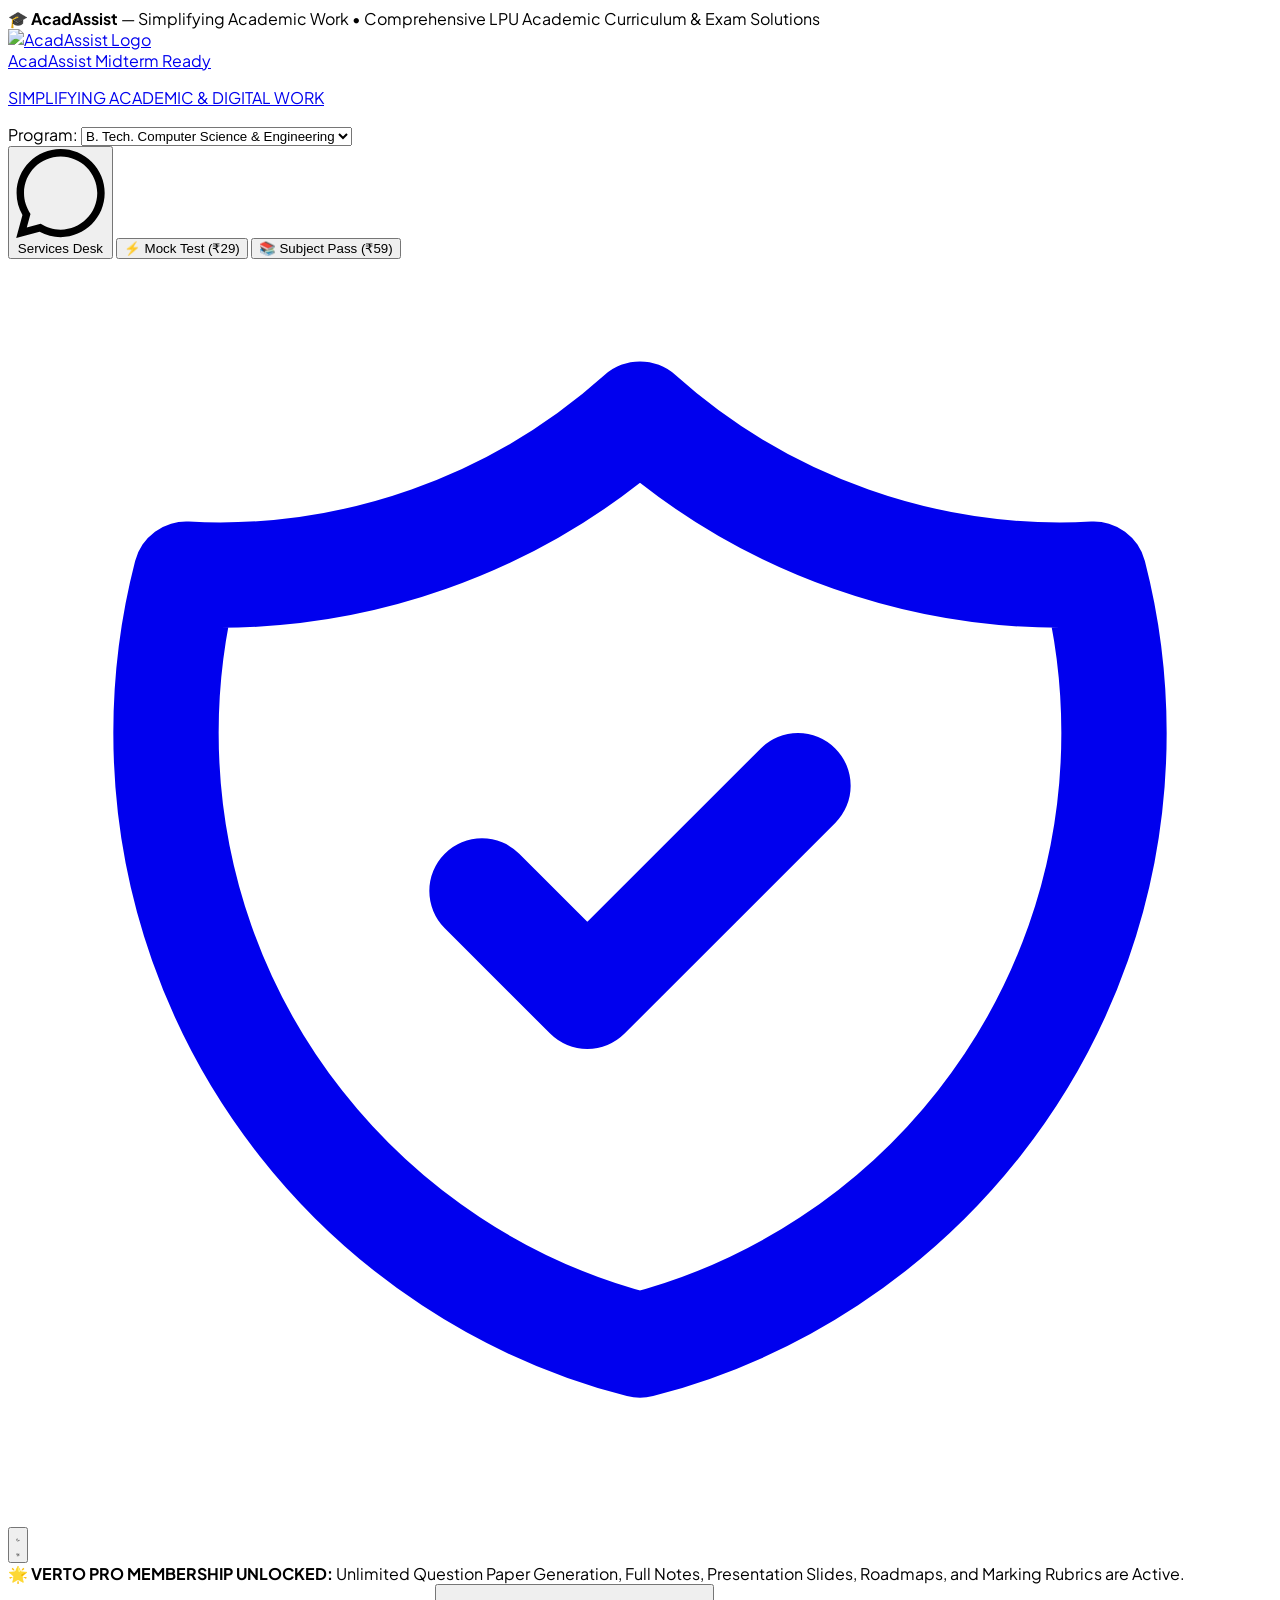
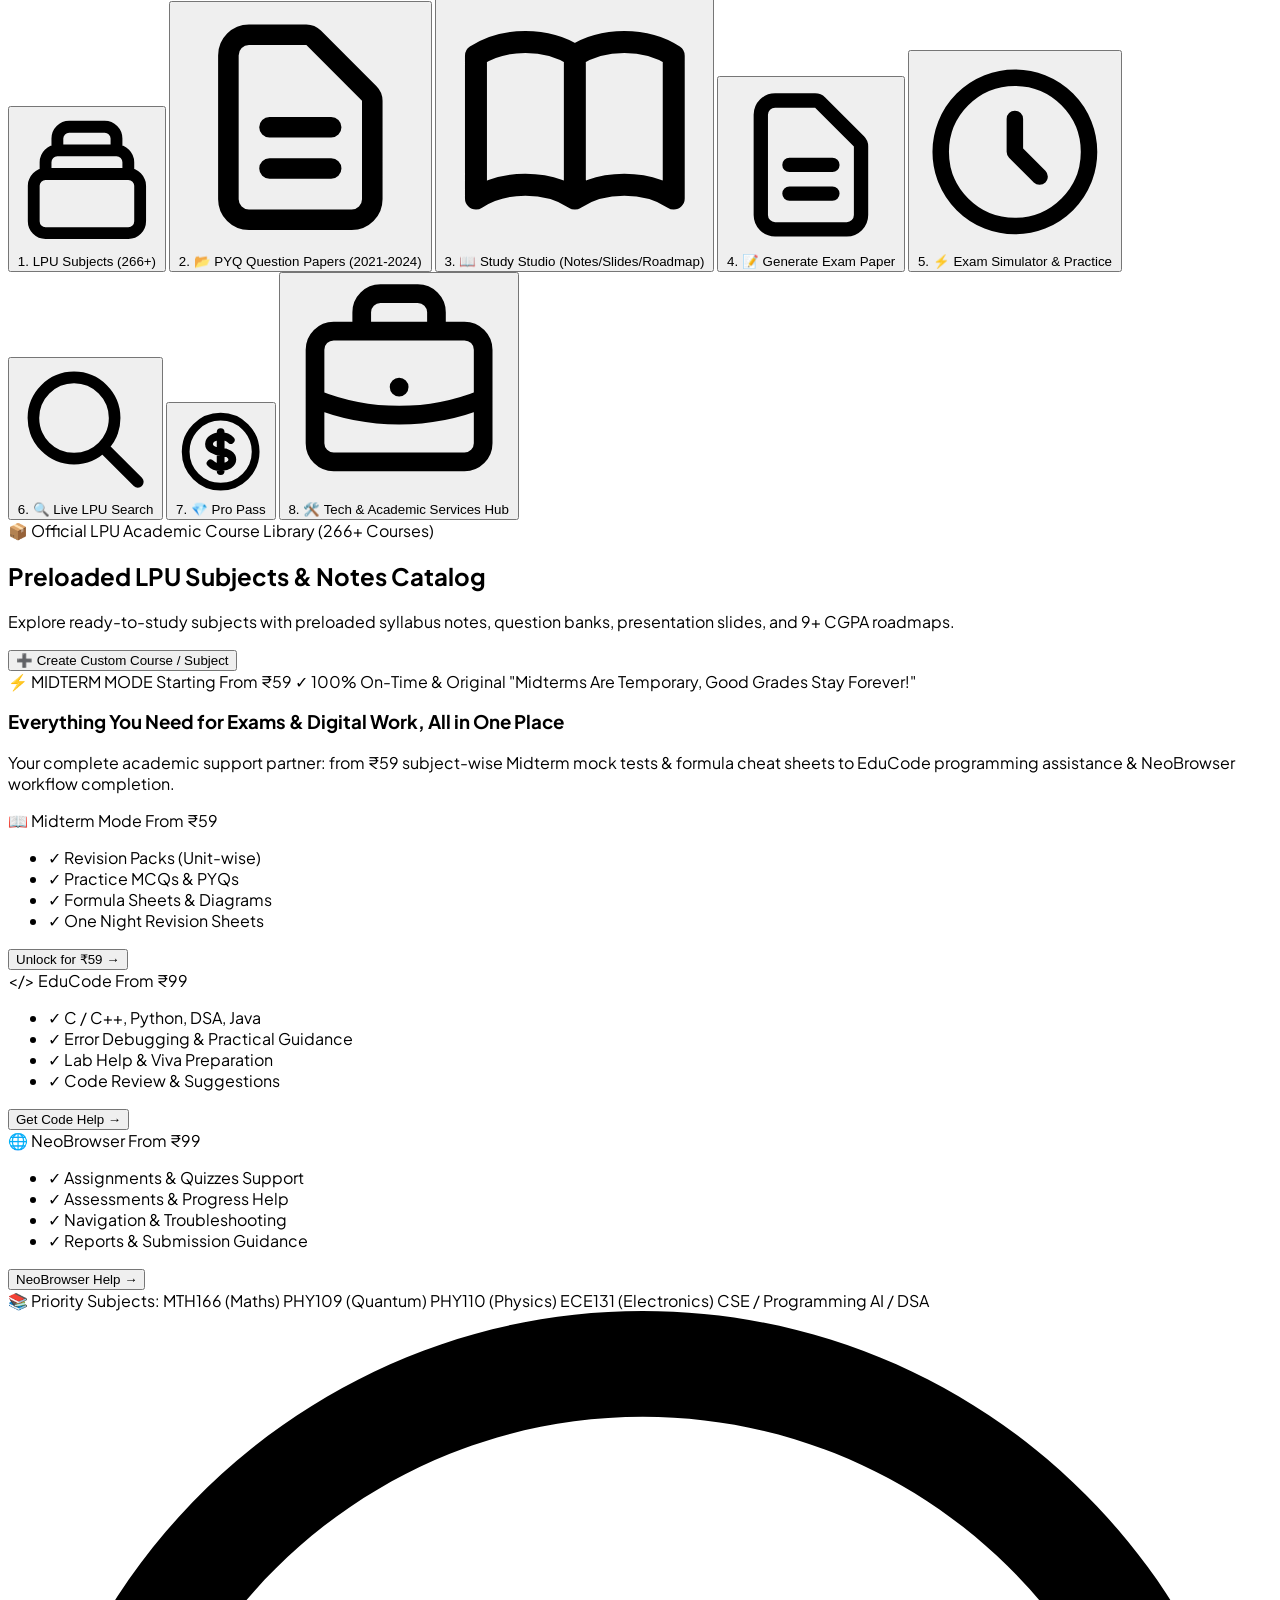
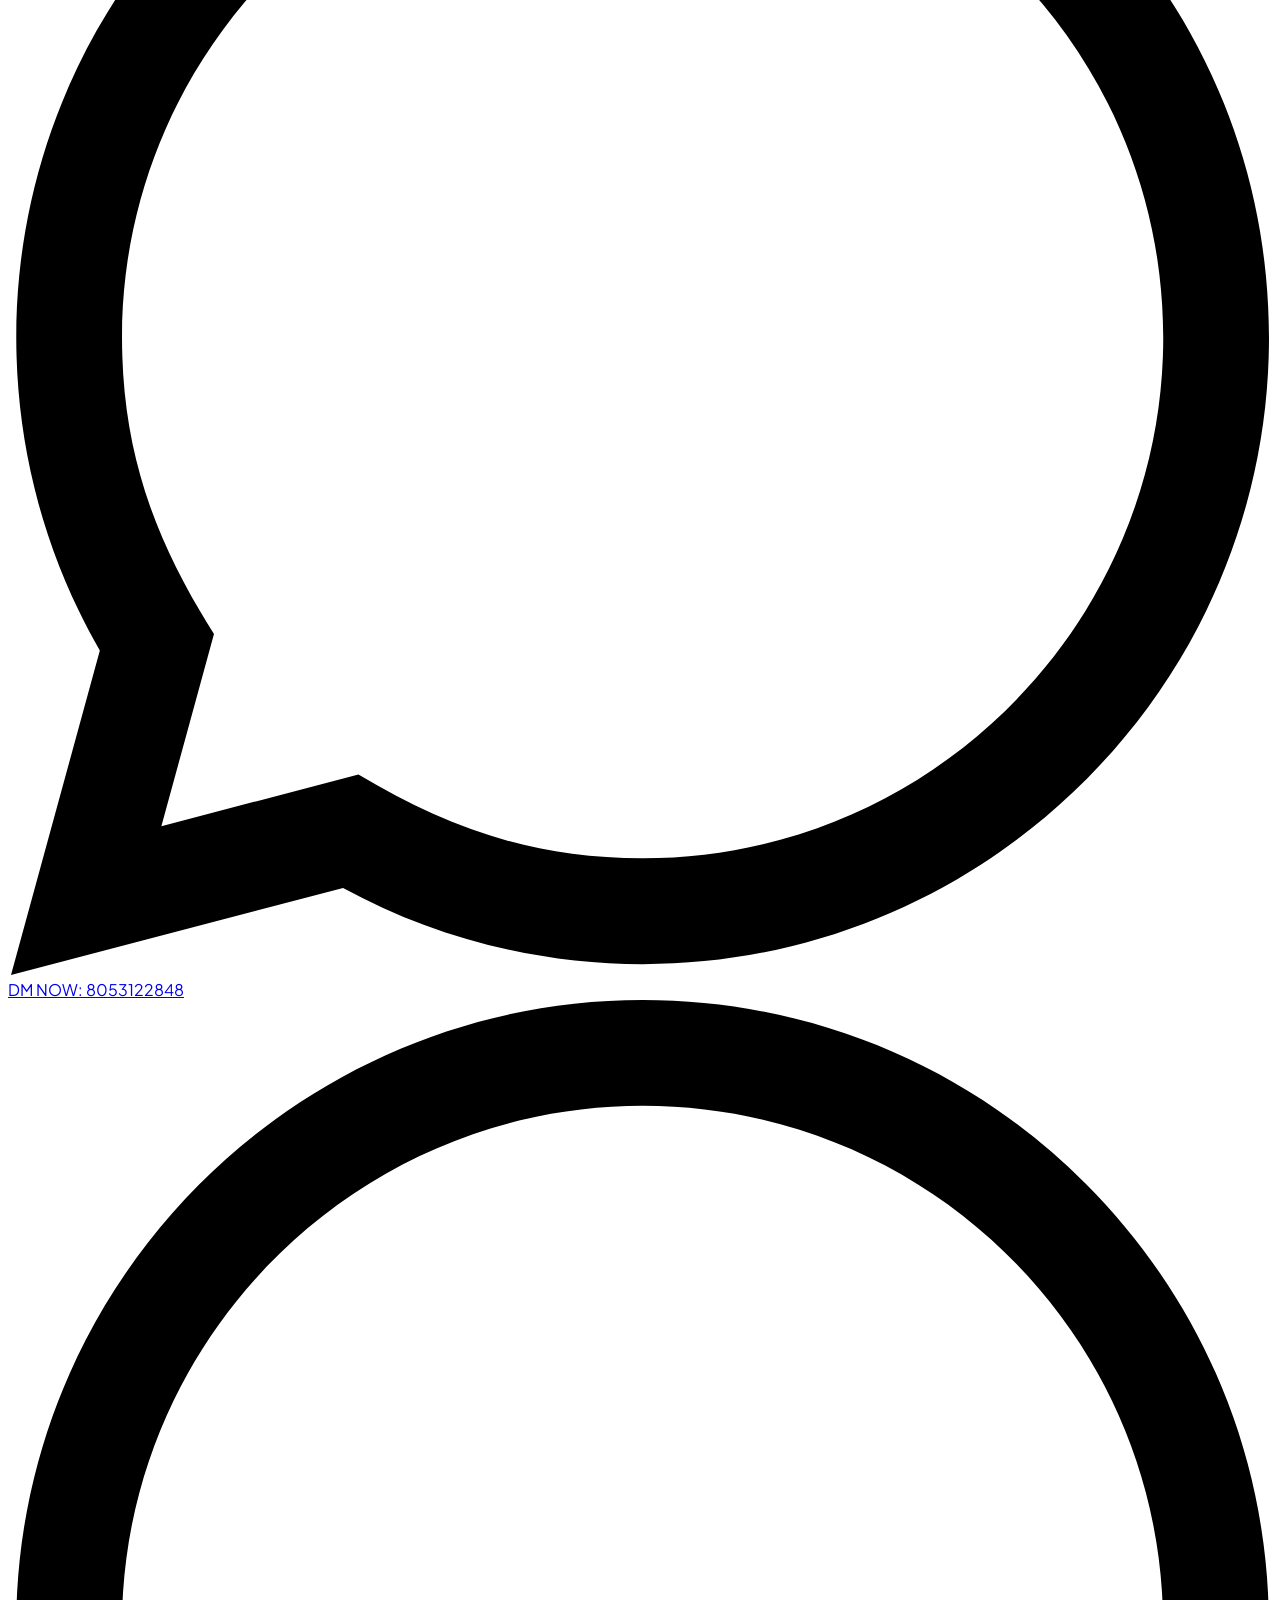
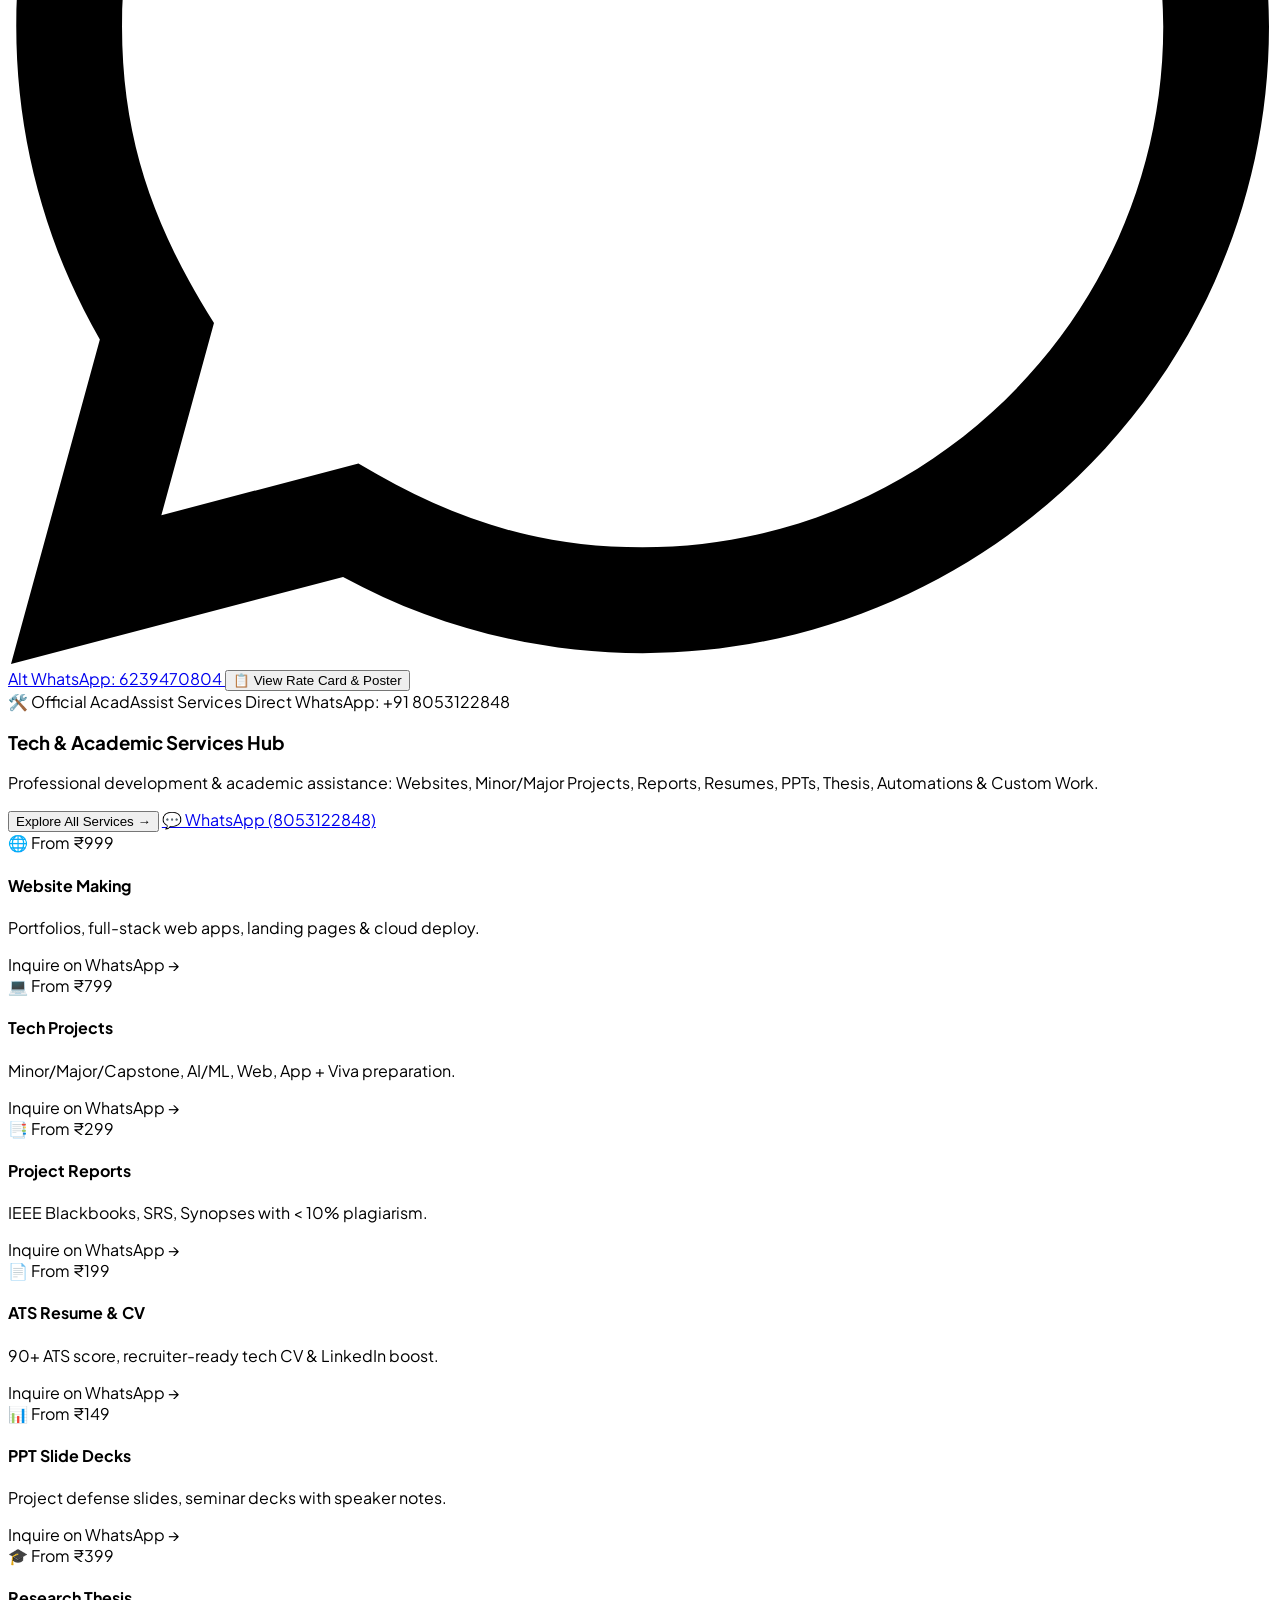
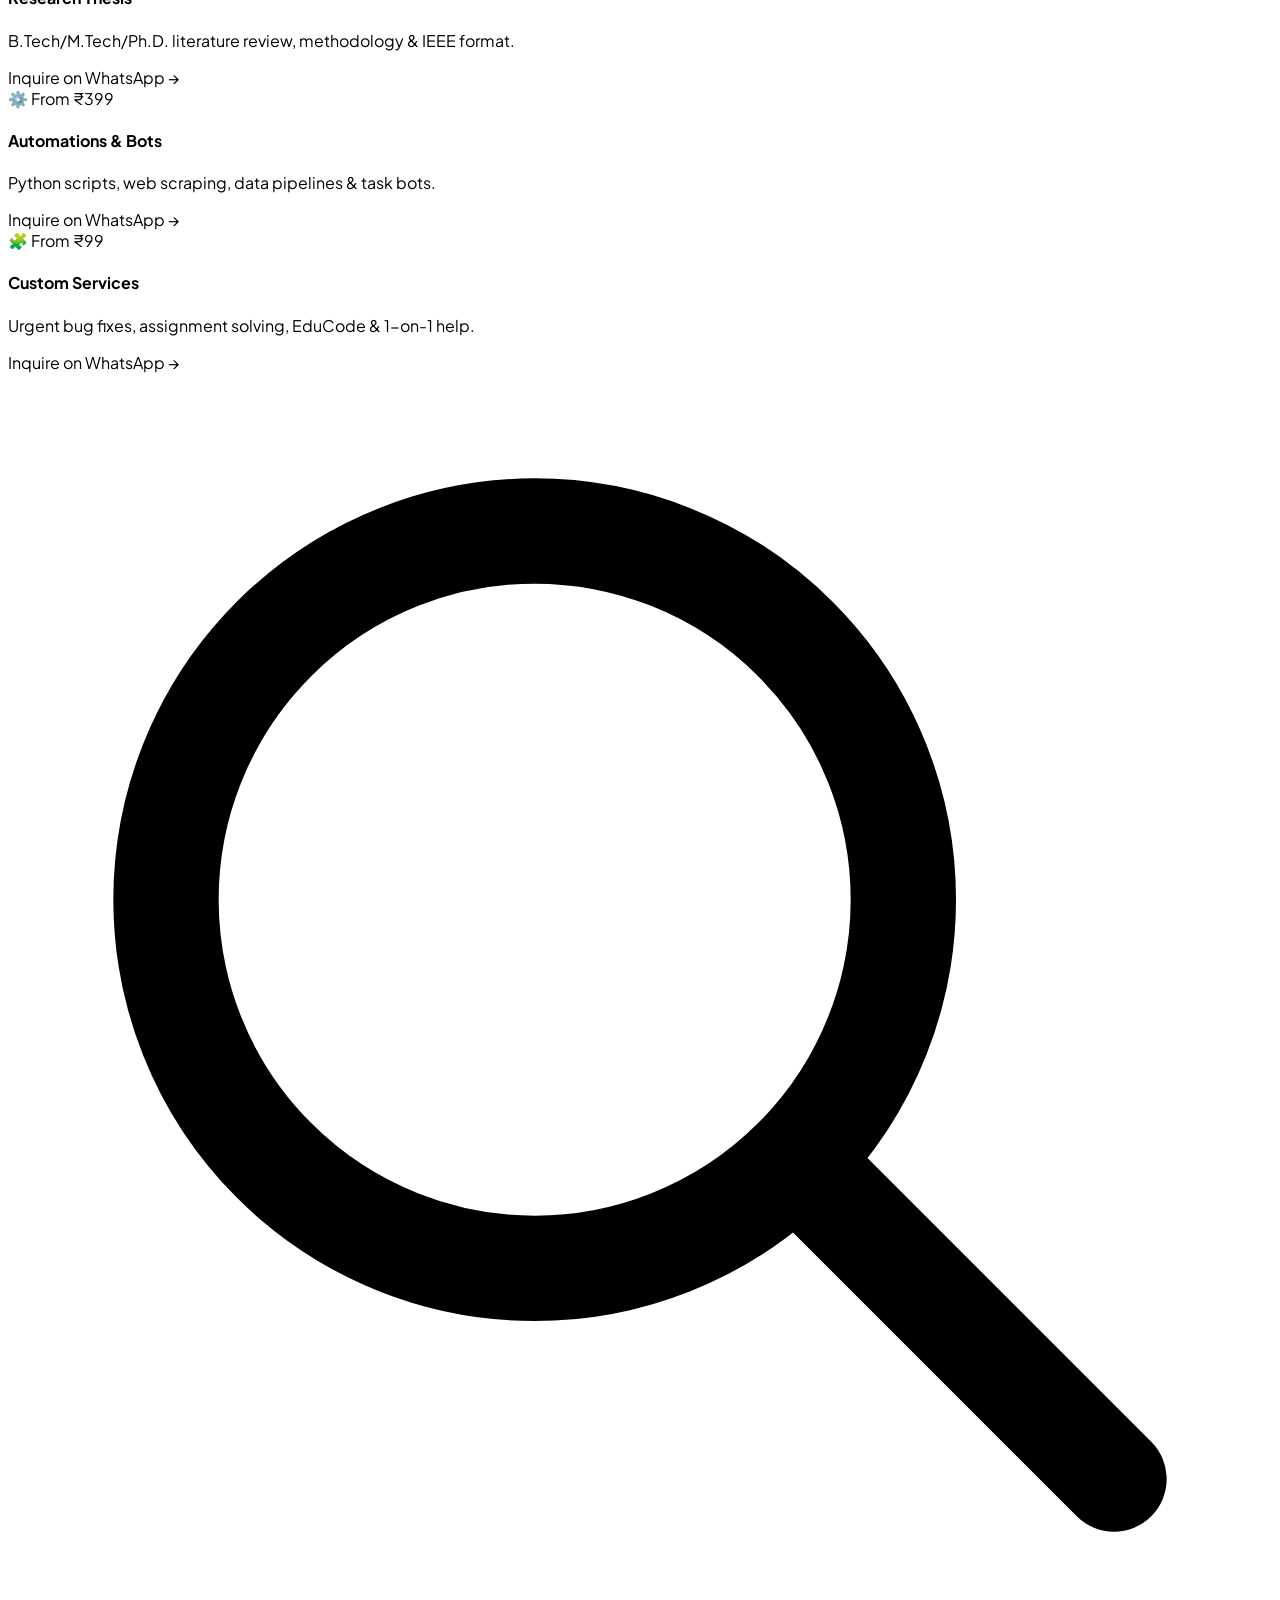
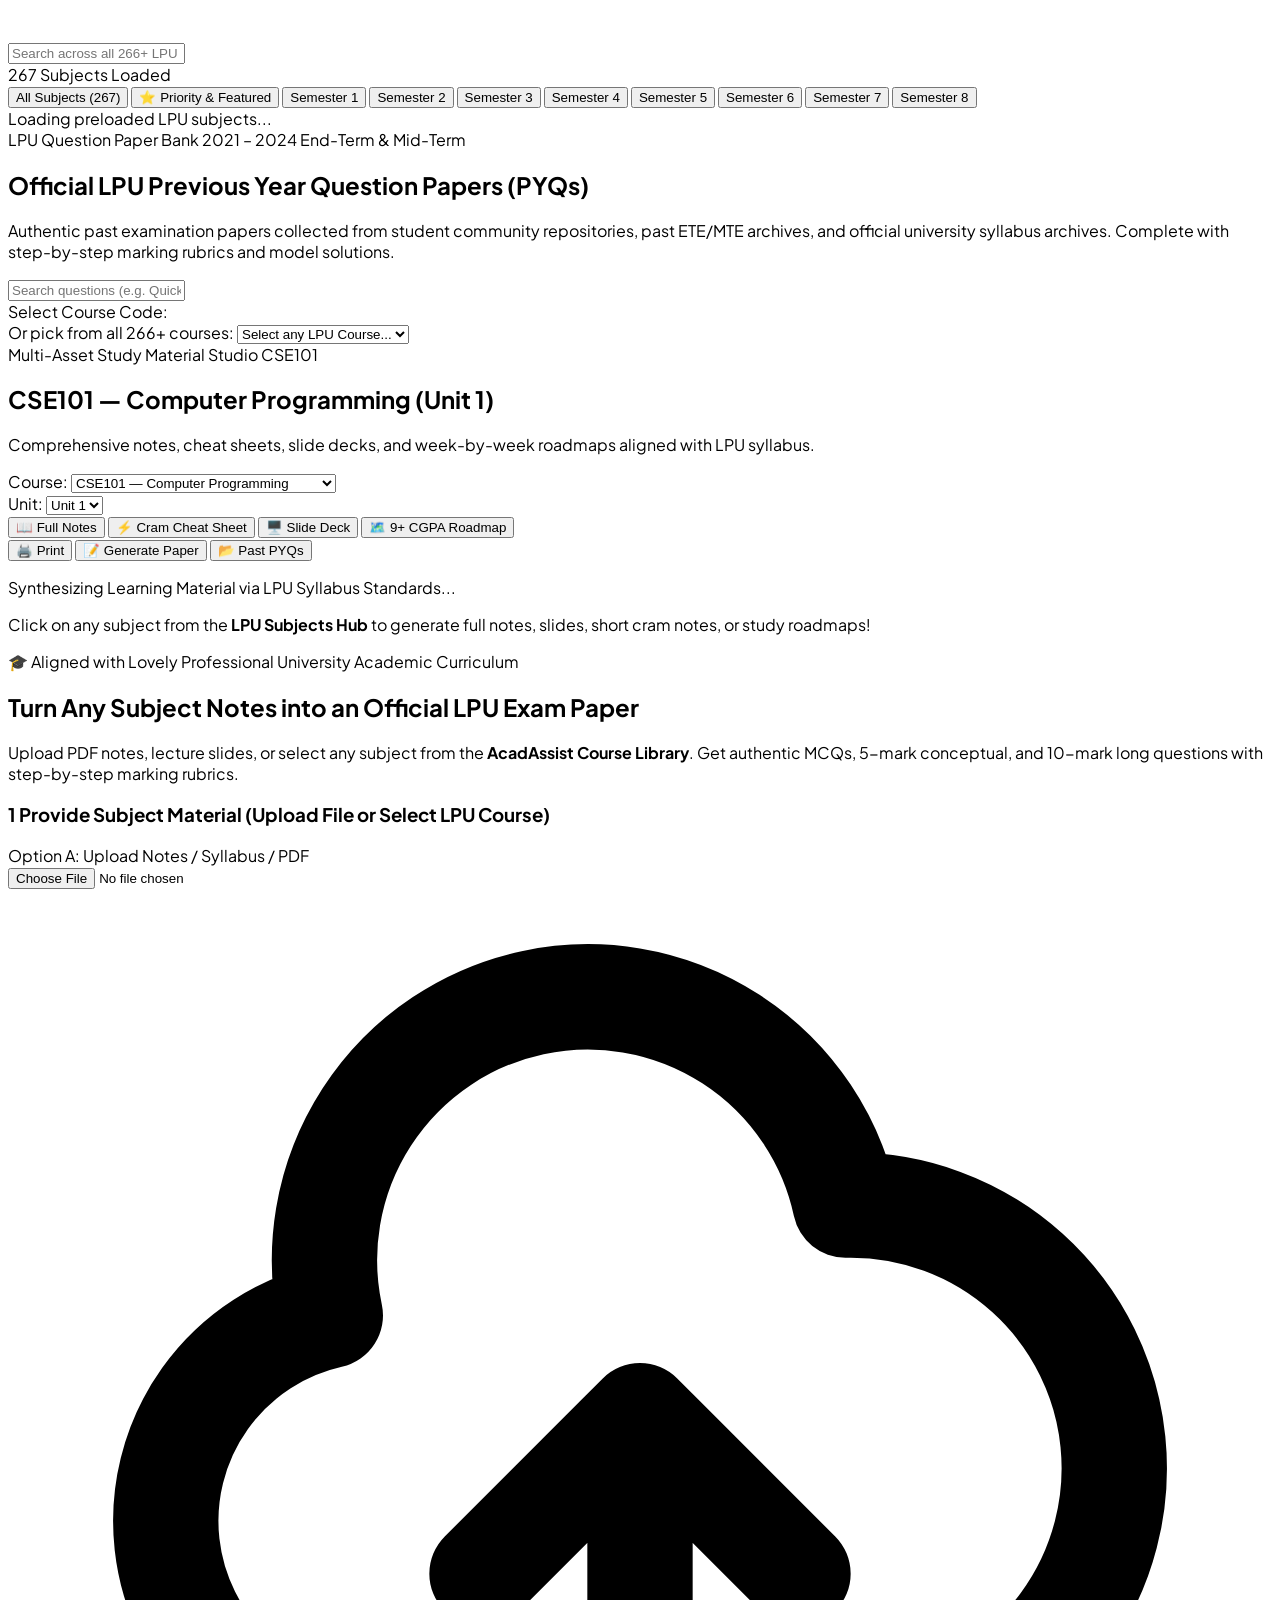
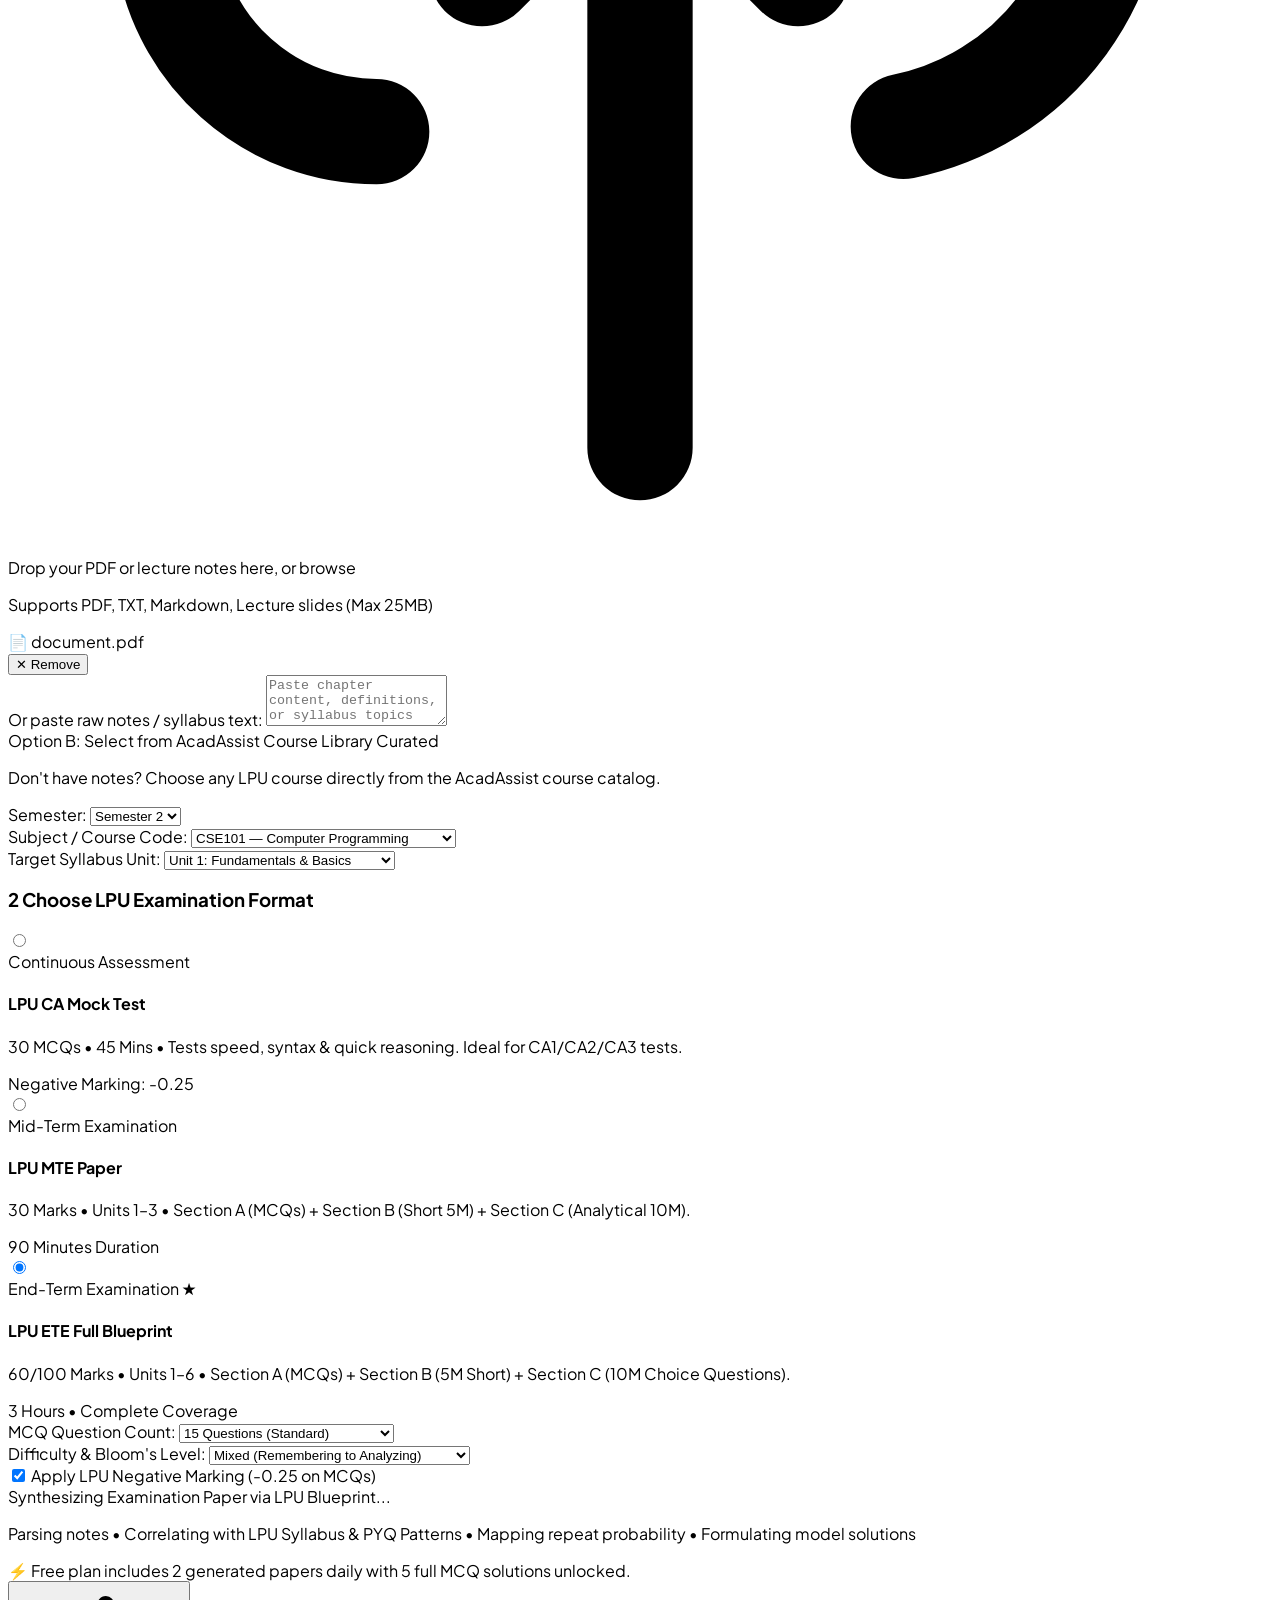
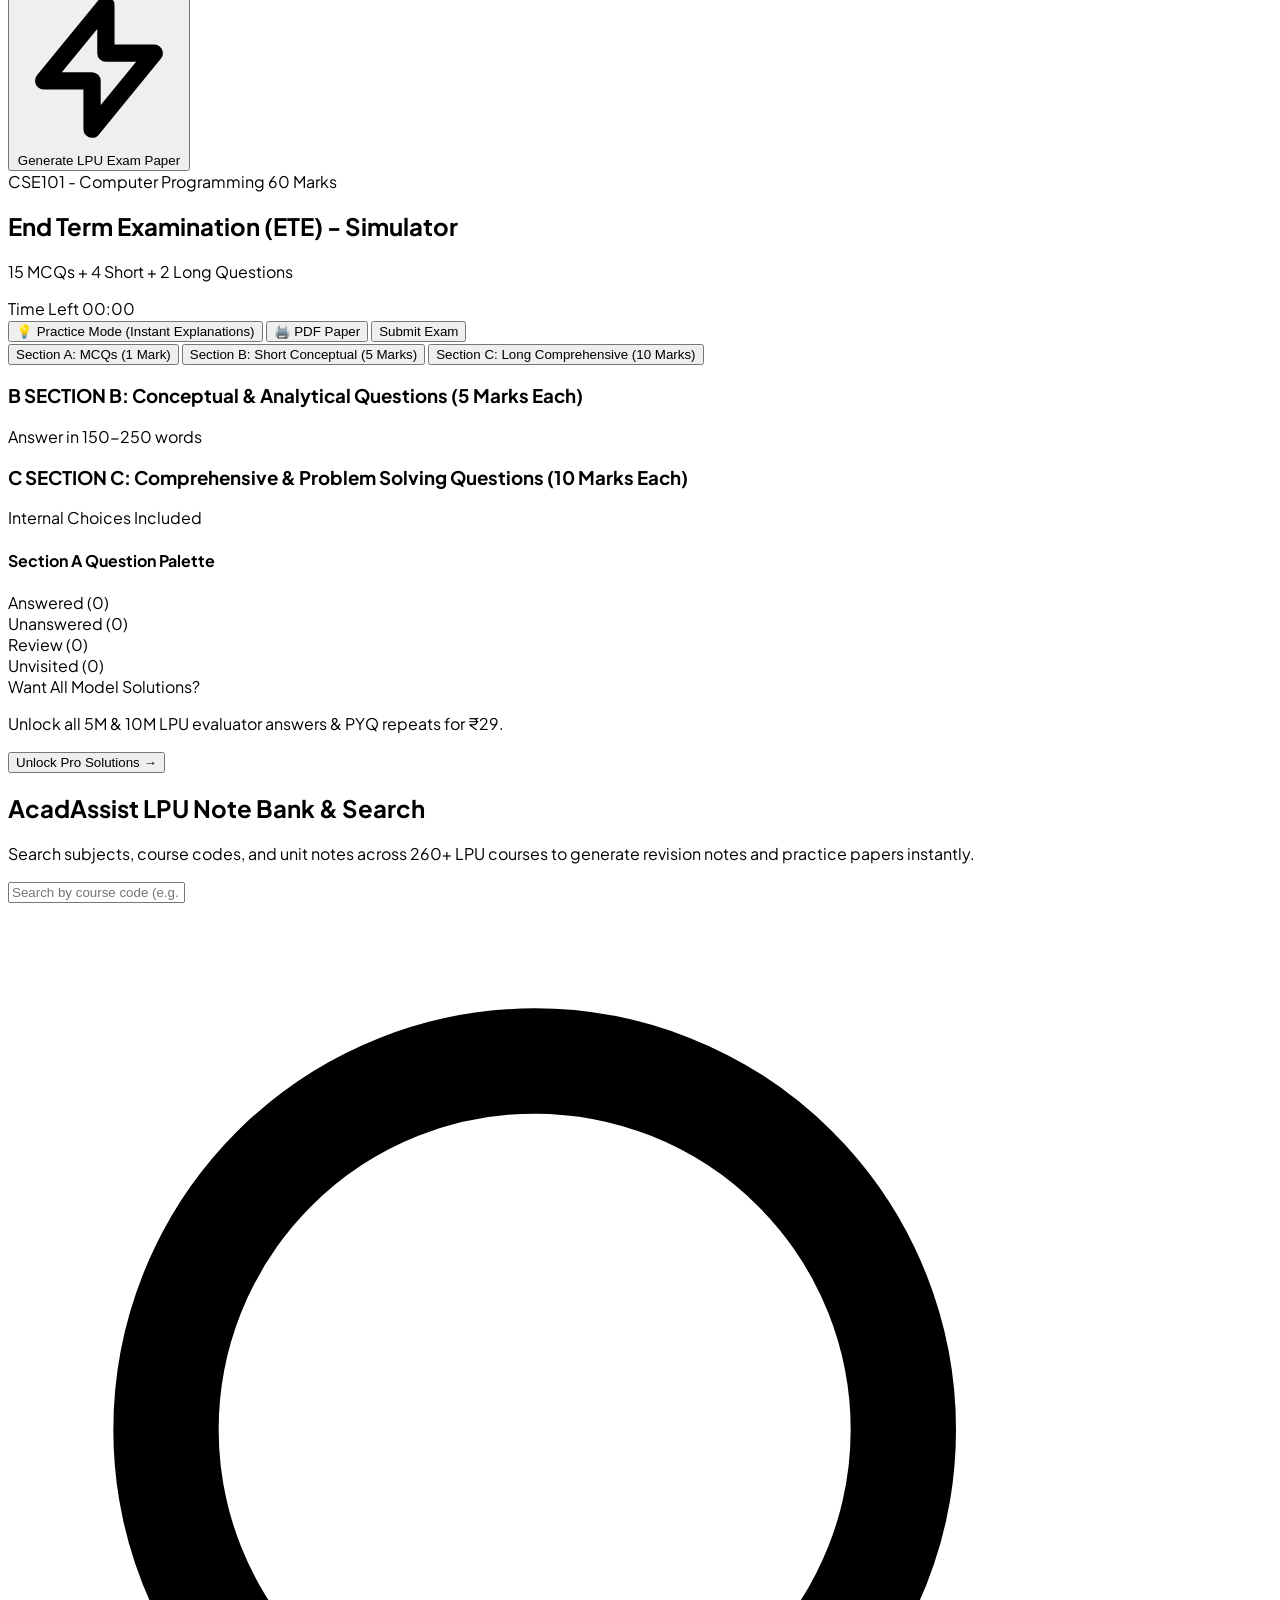
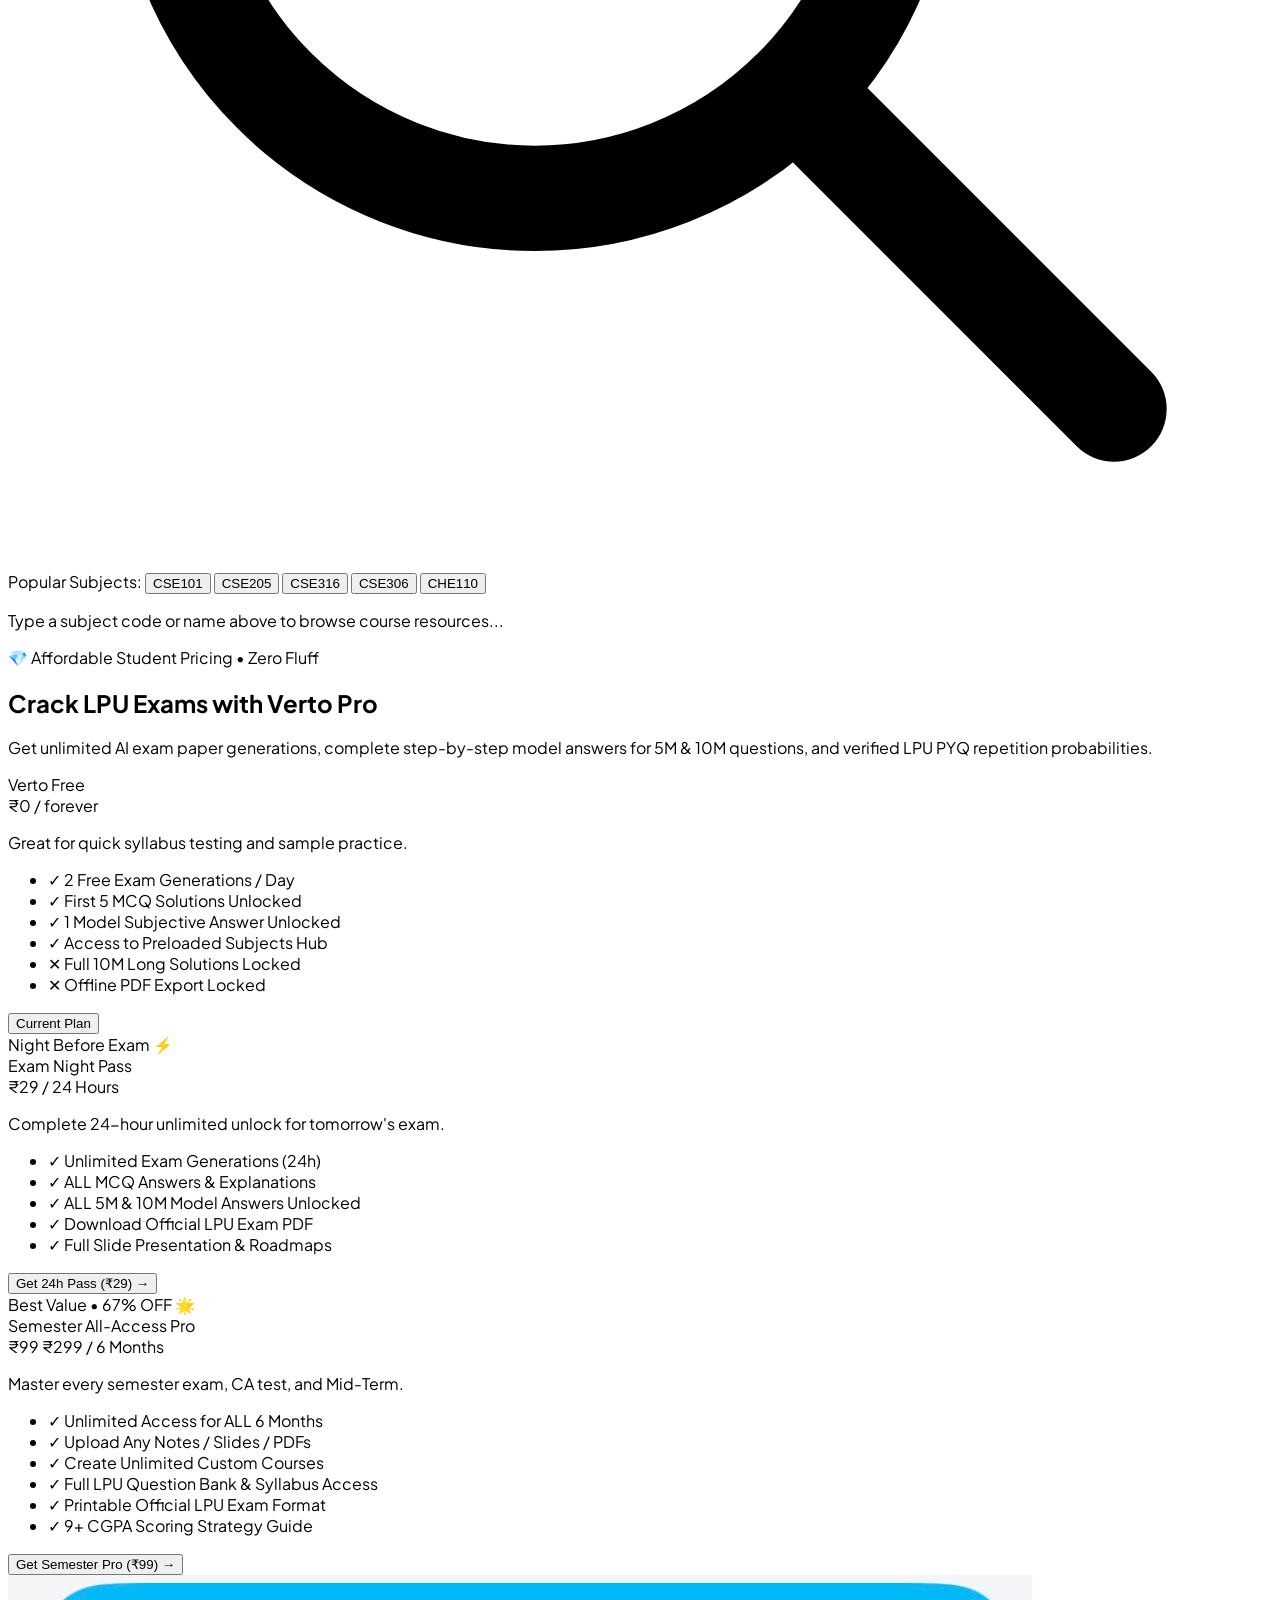
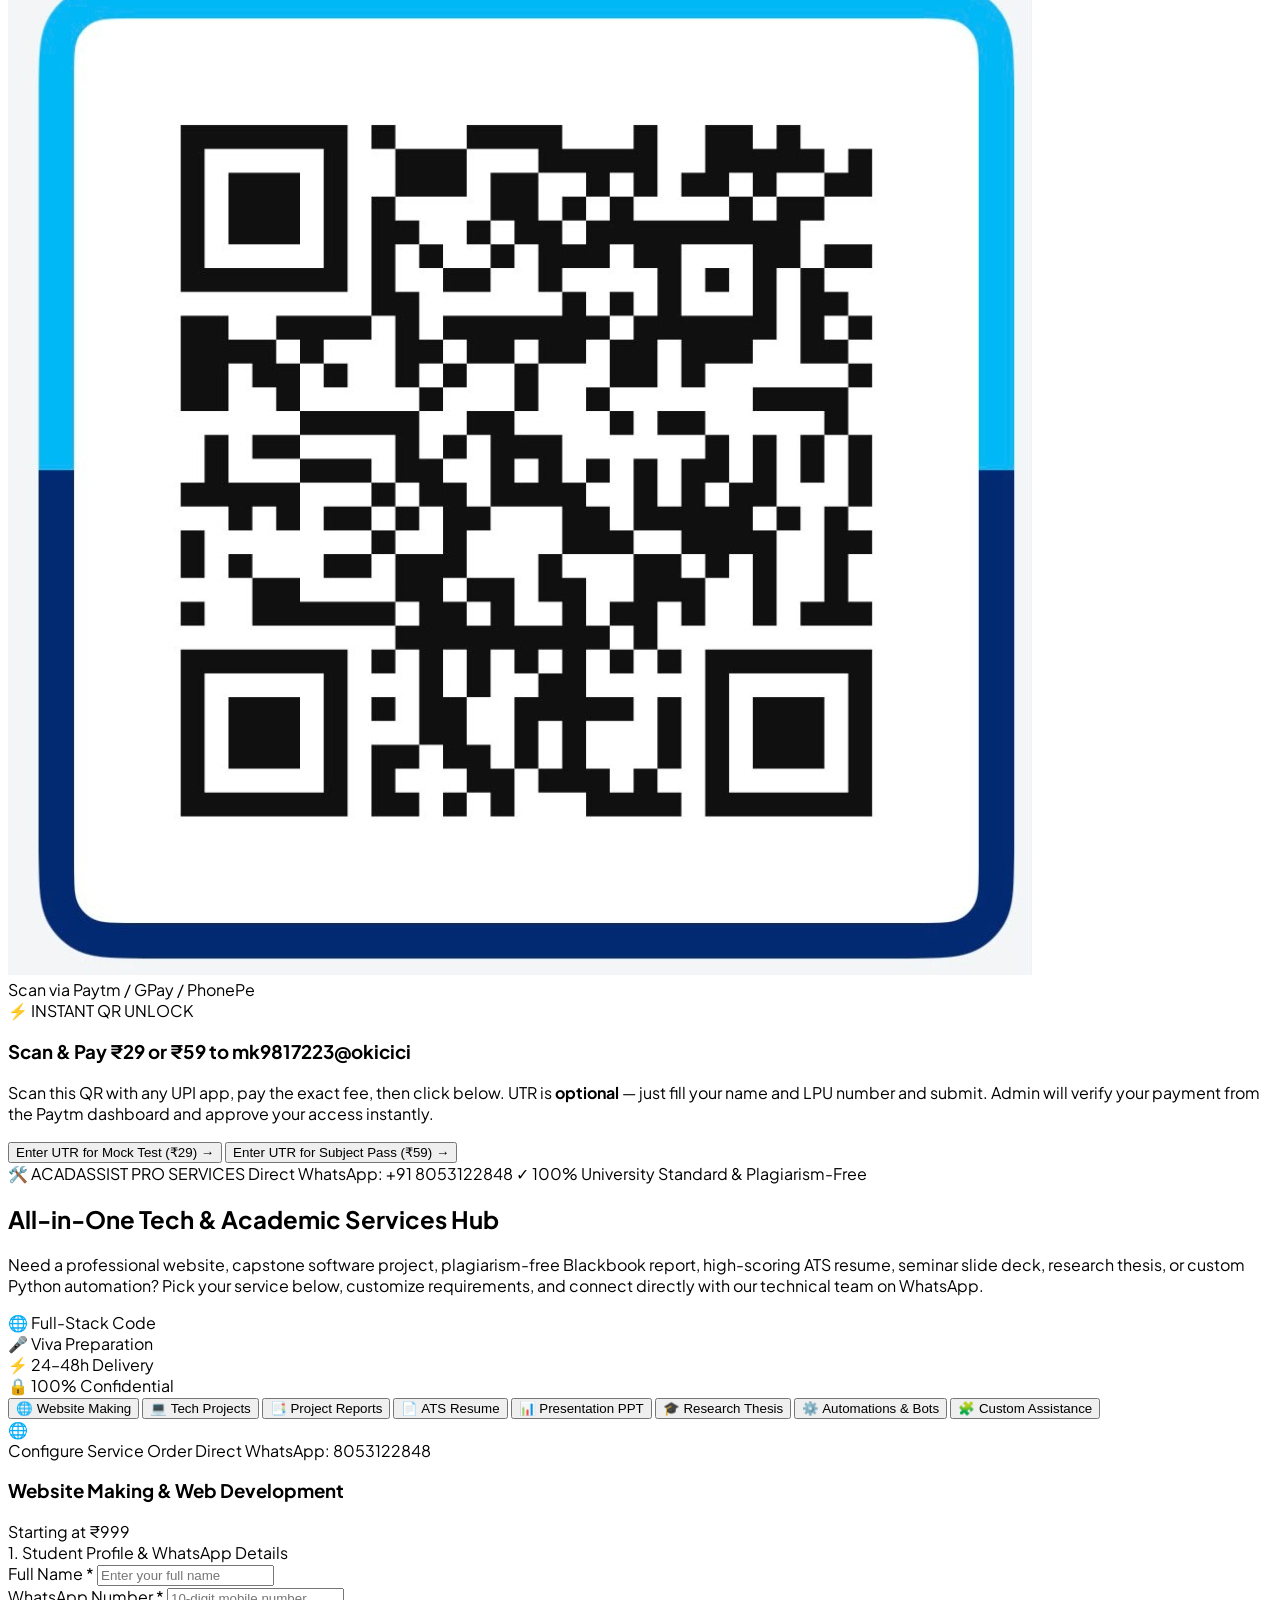
==== commit ee0814a6: "feat: update UPI ID to mk9817223@okicici and replace QR code across all paywalls - Placed user's upl" ====
--- a/static/index.html
+++ b/static/index.html
@@ -1177,7 +1177,7 @@
       <div class="max-w-4xl mx-auto rounded-3xl bg-gradient-to-r from-sky-50 via-indigo-50 to-pink-50 dark:from-slate-800 dark:via-slate-850 dark:to-slate-900 border-2 border-sky-400/80 p-6 sm:p-8 shadow-xl">
         <div class="flex flex-col md:flex-row items-center gap-6 sm:gap-8">
           <div class="bg-white p-3 rounded-2xl border-2 border-sky-400 shadow-lg text-center shrink-0">
-            <img src="/static/images/official_paywall_qr.jpg" alt="Official Paytm UPI QR (8053122848@ptyes)" class="w-44 h-44 object-contain rounded-xl mx-auto">
+            <img src="/static/images/official_paywall_qr.jpg" alt="Official Paytm UPI QR (mk9817223@okicici)" class="w-44 h-44 object-contain rounded-xl mx-auto">
             <div class="mt-2 text-[11px] font-extrabold text-sky-600">Scan via Paytm / GPay / PhonePe</div>
           </div>
 
@@ -1186,7 +1186,7 @@
               ⚡ INSTANT QR UNLOCK
             </div>
             <h3 class="text-xl sm:text-2xl font-black text-gray-900 dark:text-white">
-              Scan & Pay ₹29 or ₹59 to <span class="text-pink-600 dark:text-pink-400 font-mono">8053122848@ptyes</span>
+              Scan & Pay ₹29 or ₹59 to <span class="text-pink-600 dark:text-pink-400 font-mono">mk9817223@okicici</span>
             </h3>
             <p class="text-xs sm:text-sm text-gray-600 dark:text-slate-300 leading-relaxed">
               Scan this QR with any UPI app, pay the exact fee, then click below. UTR is <strong>optional</strong> — just fill your name and LPU number and submit. Admin will verify your payment from the Paytm dashboard and approve your access instantly.
@@ -1713,7 +1713,7 @@
           <span id="checkout-plan-price" class="text-2xl font-black text-pink-600 dark:text-pink-400">₹59</span>
         </div>
 
-        <!-- Official UPI Destination & QR Code (8053122848@ptyes) -->
+        <!-- Official UPI Destination & QR Code (mk9817223@okicici) -->
         <div class="p-4 rounded-2xl bg-slate-50 dark:bg-slate-800/60 border border-gray-200 dark:border-slate-700 space-y-3">
           <div class="flex items-center justify-between">
             <span class="text-xs font-bold text-gray-700 dark:text-slate-200 flex items-center gap-1.5">
@@ -1726,7 +1726,7 @@
           <div class="flex flex-col sm:flex-row items-center gap-4">
             <!-- QR Code -->
             <div class="bg-white p-2 rounded-2xl border-2 border-sky-400 shadow-md shrink-0 text-center">
-              <img id="checkout-upi-qr" src="/static/images/official_paywall_qr.jpg" alt="Official Paytm UPI QR (8053122848@ptyes)" class="w-36 h-36 object-contain rounded-xl mx-auto">
+              <img id="checkout-upi-qr" src="/static/images/official_paywall_qr.jpg" alt="Official Paytm UPI QR (mk9817223@okicici)" class="w-36 h-36 object-contain rounded-xl mx-auto">
               <span class="block text-[10px] font-extrabold text-sky-600 mt-1">Official Paytm UPI QR</span>
             </div>
 
@@ -1735,7 +1735,7 @@
               <div>
                 <span class="text-gray-400 text-[10px] uppercase font-bold block">Official UPI ID:</span>
                 <div class="flex items-center gap-2 mt-0.5">
-                  <code class="px-2.5 py-1.5 rounded-lg bg-white dark:bg-slate-900 border border-gray-200 dark:border-slate-700 font-mono font-bold text-pink-600 dark:text-pink-400 text-xs select-all">8053122848@ptyes</code>
+                  <code class="px-2.5 py-1.5 rounded-lg bg-white dark:bg-slate-900 border border-gray-200 dark:border-slate-700 font-mono font-bold text-pink-600 dark:text-pink-400 text-xs select-all">mk9817223@okicici</code>
                   <button type="button" onclick="PaywallManager.copyUpiId()" class="px-2.5 py-1.5 rounded-lg bg-pink-500 hover:bg-pink-600 text-white font-bold text-[11px] transition-colors">
                     Copy
                   </button>
@@ -1744,7 +1744,7 @@
               </div>
 
               <div>
-                <a id="checkout-upi-app-link" href="upi://pay?pa=8053122848@ptyes&pn=AcadAssist&am=49.00&cu=INR" class="w-full py-2 px-3 rounded-xl bg-purple-600 hover:bg-purple-700 text-white font-bold text-center block transition-colors">
+                <a id="checkout-upi-app-link" href="upi://pay?pa=mk9817223@okicici&pn=AcadAssist&am=49.00&cu=INR" class="w-full py-2 px-3 rounded-xl bg-purple-600 hover:bg-purple-700 text-white font-bold text-center block transition-colors">
                   ⚡ Open in Google Pay / PhonePe / Paytm
                 </a>
               </div>
@@ -1979,7 +1979,7 @@
           </div>
           <div>
             <h3 class="text-lg font-black text-gray-900 dark:text-white">AcadAssist SuperAdmin Panel</h3>
-            <span class="text-xs text-gray-400">UPI Destination: <strong>8053122848@ptyes</strong> • Portal: <strong>Security Protected</strong></span>
+            <span class="text-xs text-gray-400">UPI Destination: <strong>mk9817223@okicici</strong> • Portal: <strong>Security Protected</strong></span>
           </div>
         </div>
 
@@ -2024,11 +2024,11 @@
         </div>
       </div>
 
-      <!-- Section: UPI Payments to 8053122848@ptyes -->
+      <!-- Section: UPI Payments to mk9817223@okicici -->
       <div class="space-y-3">
         <div class="flex items-center justify-between">
           <h4 class="text-sm font-black text-gray-900 dark:text-white flex items-center gap-2">
-            <span>💳 UPI Transactions (Destination: 8053122848@ptyes)</span>
+            <span>💳 UPI Transactions (Destination: mk9817223@okicici)</span>
           </h4>
           <div class="flex items-center gap-2">
             <button onclick="AdminPortal.resetRevenue()" class="text-xs text-red-500 hover:text-red-600 font-bold transition-colors">Reset Revenue 🗑️</button>
